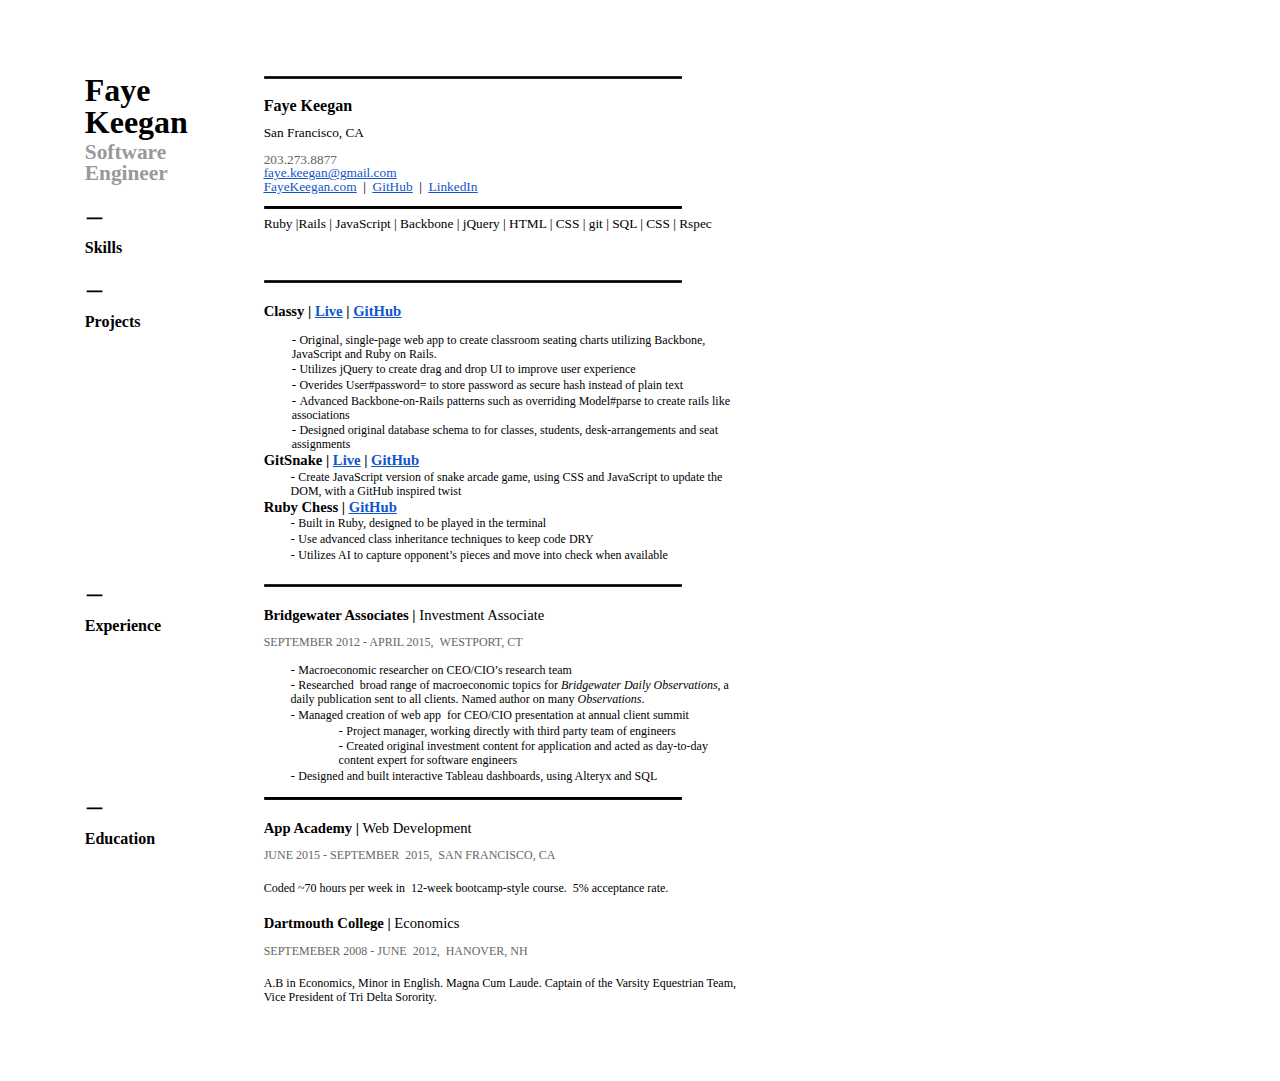
==== docs/FayeKeeganResume.html @ 6dcd16b7 "update resume, add contact info" ====
<html><head><meta content="text/html; charset=UTF-8" http-equiv="content-type"><style type="text/css">@import url('https://themes.googleusercontent.com/fonts/css?kit=IQkOxTRQj1v7zXy6iX8DL5pIJi6r8foVsJvL7fG6y2I');.lst-kix_d1o2vqykpefg-5>li:before{content:"-  "}.lst-kix_d1o2vqykpefg-4>li:before{content:"-  "}.lst-kix_d1o2vqykpefg-6>li:before{content:"-  "}.lst-kix_d1o2vqykpefg-7>li:before{content:"-  "}.lst-kix_d1o2vqykpefg-3>li:before{content:"-  "}.lst-kix_k0kdq1xzowxw-8>li:before{content:"-  "}.lst-kix_k0kdq1xzowxw-7>li:before{content:"-  "}.lst-kix_k0kdq1xzowxw-6>li:before{content:"-  "}.lst-kix_k0kdq1xzowxw-5>li:before{content:"-  "}.lst-kix_k0kdq1xzowxw-2>li:before{content:"-  "}.lst-kix_d1o2vqykpefg-8>li:before{content:"-  "}.lst-kix_k0kdq1xzowxw-4>li:before{content:"-  "}.lst-kix_k0kdq1xzowxw-3>li:before{content:"-  "}.lst-kix_k0kdq1xzowxw-1>li:before{content:"-  "}.lst-kix_k0kdq1xzowxw-0>li:before{content:"-  "}.lst-kix_d1o2vqykpefg-0>li:before{content:"-  "}.lst-kix_d1o2vqykpefg-2>li:before{content:"-  "}.lst-kix_d1o2vqykpefg-1>li:before{content:"-  "}ul.lst-kix_5kuy0rhxwp76-0{list-style-type:none}ul.lst-kix_5kuy0rhxwp76-2{list-style-type:none}ul.lst-kix_5kuy0rhxwp76-1{list-style-type:none}ul.lst-kix_5kuy0rhxwp76-4{list-style-type:none}ul.lst-kix_5kuy0rhxwp76-3{list-style-type:none}ul.lst-kix_5kuy0rhxwp76-6{list-style-type:none}ul.lst-kix_5kuy0rhxwp76-5{list-style-type:none}ul.lst-kix_5kuy0rhxwp76-8{list-style-type:none}ul.lst-kix_5kuy0rhxwp76-7{list-style-type:none}ul.lst-kix_kd0b846wyfbb-8{list-style-type:none}ul.lst-kix_kd0b846wyfbb-7{list-style-type:none}ul.lst-kix_kd0b846wyfbb-6{list-style-type:none}.lst-kix_5krhbitdd5rb-1>li:before{content:"-  "}.lst-kix_5krhbitdd5rb-5>li:before{content:"-  "}ul.lst-kix_kd0b846wyfbb-5{list-style-type:none}.lst-kix_axbbsfcx7z5j-0>li:before{content:"\0025cf  "}.lst-kix_axbbsfcx7z5j-4>li:before{content:"\0025cb  "}ul.lst-kix_kd0b846wyfbb-4{list-style-type:none}.lst-kix_3s9rewghi24b-6>li:before{content:"-  "}ul.lst-kix_kd0b846wyfbb-3{list-style-type:none}.lst-kix_5kuy0rhxwp76-5>li:before{content:"-  "}ul.lst-kix_kd0b846wyfbb-2{list-style-type:none}ul.lst-kix_kd0b846wyfbb-1{list-style-type:none}ul.lst-kix_kd0b846wyfbb-0{list-style-type:none}.lst-kix_3s9rewghi24b-8>li:before{content:"-  "}.lst-kix_5kuy0rhxwp76-7>li:before{content:"-  "}.lst-kix_5krhbitdd5rb-3>li:before{content:"-  "}.lst-kix_axbbsfcx7z5j-2>li:before{content:"\0025a0  "}.lst-kix_3s9rewghi24b-2>li:before{content:"-  "}.lst-kix_5kuy0rhxwp76-1>li:before{content:"-  "}.lst-kix_9x2kn8lco9wn-5>li:before{content:"-  "}.lst-kix_axbbsfcx7z5j-8>li:before{content:"\0025a0  "}.lst-kix_9x2kn8lco9wn-1>li:before{content:"-  "}.lst-kix_9x2kn8lco9wn-3>li:before{content:"-  "}.lst-kix_3s9rewghi24b-4>li:before{content:"-  "}.lst-kix_5kuy0rhxwp76-3>li:before{content:"-  "}.lst-kix_axbbsfcx7z5j-6>li:before{content:"\0025cf  "}ul.lst-kix_i2qrgcbwmafg-5{list-style-type:none}ul.lst-kix_i2qrgcbwmafg-6{list-style-type:none}ul.lst-kix_i2qrgcbwmafg-7{list-style-type:none}ul.lst-kix_i2qrgcbwmafg-8{list-style-type:none}ul.lst-kix_i2qrgcbwmafg-1{list-style-type:none}ul.lst-kix_i2qrgcbwmafg-2{list-style-type:none}ul.lst-kix_i2qrgcbwmafg-3{list-style-type:none}ul.lst-kix_i2qrgcbwmafg-4{list-style-type:none}ul.lst-kix_khjysk3sq41y-8{list-style-type:none}ul.lst-kix_khjysk3sq41y-6{list-style-type:none}ul.lst-kix_khjysk3sq41y-7{list-style-type:none}ul.lst-kix_khjysk3sq41y-4{list-style-type:none}ul.lst-kix_khjysk3sq41y-5{list-style-type:none}ul.lst-kix_khjysk3sq41y-2{list-style-type:none}ul.lst-kix_khjysk3sq41y-3{list-style-type:none}ul.lst-kix_khjysk3sq41y-0{list-style-type:none}ul.lst-kix_khjysk3sq41y-1{list-style-type:none}.lst-kix_9x2kn8lco9wn-7>li:before{content:"-  "}ul.lst-kix_i2qrgcbwmafg-0{list-style-type:none}.lst-kix_yb8eke4hg2zk-3>li:before{content:"-  "}.lst-kix_yb8eke4hg2zk-7>li:before{content:"-  "}.lst-kix_yb8eke4hg2zk-5>li:before{content:"-  "}.lst-kix_i2qrgcbwmafg-0>li:before{content:"-  "}.lst-kix_i2qrgcbwmafg-2>li:before{content:"-  "}.lst-kix_i2qrgcbwmafg-4>li:before{content:"-  "}.lst-kix_yb8eke4hg2zk-1>li:before{content:"-  "}.lst-kix_kd0b846wyfbb-0>li:before{content:"-  "}ul.lst-kix_3s9rewghi24b-1{list-style-type:none}.lst-kix_4unaww7c9uhn-8>li:before{content:"\0025a0  "}ul.lst-kix_3s9rewghi24b-0{list-style-type:none}.lst-kix_i2qrgcbwmafg-6>li:before{content:"-  "}.lst-kix_i2qrgcbwmafg-8>li:before{content:"-  "}ul.lst-kix_3s9rewghi24b-3{list-style-type:none}ul.lst-kix_3s9rewghi24b-2{list-style-type:none}ul.lst-kix_3s9rewghi24b-5{list-style-type:none}ul.lst-kix_3s9rewghi24b-4{list-style-type:none}.lst-kix_kd0b846wyfbb-2>li:before{content:"-  "}.lst-kix_kd0b846wyfbb-6>li:before{content:"-  "}ul.lst-kix_3s9rewghi24b-7{list-style-type:none}ul.lst-kix_3s9rewghi24b-6{list-style-type:none}.lst-kix_4unaww7c9uhn-6>li:before{content:"\0025cf  "}ul.lst-kix_3s9rewghi24b-8{list-style-type:none}.lst-kix_kd0b846wyfbb-4>li:before{content:"-  "}.lst-kix_4unaww7c9uhn-0>li:before{content:"\0025cf  "}.lst-kix_4unaww7c9uhn-2>li:before{content:"\0025a0  "}.lst-kix_4unaww7c9uhn-4>li:before{content:"\0025cb  "}.lst-kix_5krhbitdd5rb-7>li:before{content:"-  "}.lst-kix_kd0b846wyfbb-8>li:before{content:"-  "}.lst-kix_khjysk3sq41y-3>li:before{content:"-  "}.lst-kix_khjysk3sq41y-5>li:before{content:"-  "}.lst-kix_x07tgdrh2p91-8>li:before{content:"-  "}.lst-kix_khjysk3sq41y-0>li:before{content:"-  "}.lst-kix_khjysk3sq41y-4>li:before{content:"-  "}.lst-kix_khjysk3sq41y-7>li:before{content:"-  "}.lst-kix_vuntjgu0323m-8>li:before{content:"-  "}.lst-kix_vuntjgu0323m-6>li:before{content:"-  "}.lst-kix_khjysk3sq41y-6>li:before{content:"-  "}.lst-kix_vuntjgu0323m-7>li:before{content:"-  "}.lst-kix_x07tgdrh2p91-2>li:before{content:"-  "}.lst-kix_x07tgdrh2p91-3>li:before{content:"-  "}.lst-kix_x07tgdrh2p91-4>li:before{content:"-  "}.lst-kix_khjysk3sq41y-8>li:before{content:"-  "}.lst-kix_x07tgdrh2p91-6>li:before{content:"-  "}.lst-kix_x07tgdrh2p91-5>li:before{content:"-  "}.lst-kix_x07tgdrh2p91-7>li:before{content:"-  "}ul.lst-kix_x07tgdrh2p91-0{list-style-type:none}ul.lst-kix_x07tgdrh2p91-1{list-style-type:none}ul.lst-kix_x07tgdrh2p91-2{list-style-type:none}ul.lst-kix_x07tgdrh2p91-3{list-style-type:none}ul.lst-kix_x07tgdrh2p91-4{list-style-type:none}ul.lst-kix_x07tgdrh2p91-5{list-style-type:none}ul.lst-kix_x07tgdrh2p91-6{list-style-type:none}ul.lst-kix_x07tgdrh2p91-7{list-style-type:none}ul.lst-kix_x07tgdrh2p91-8{list-style-type:none}.lst-kix_x07tgdrh2p91-1>li:before{content:"-  "}ul.lst-kix_5krhbitdd5rb-7{list-style-type:none}.lst-kix_x07tgdrh2p91-0>li:before{content:"-  "}ul.lst-kix_5krhbitdd5rb-8{list-style-type:none}ul.lst-kix_5krhbitdd5rb-5{list-style-type:none}ul.lst-kix_5krhbitdd5rb-6{list-style-type:none}ul.lst-kix_5krhbitdd5rb-3{list-style-type:none}ul.lst-kix_yb8eke4hg2zk-0{list-style-type:none}ul.lst-kix_5krhbitdd5rb-4{list-style-type:none}ul.lst-kix_5krhbitdd5rb-1{list-style-type:none}ul.lst-kix_5krhbitdd5rb-2{list-style-type:none}.lst-kix_khjysk3sq41y-1>li:before{content:"-  "}ul.lst-kix_5krhbitdd5rb-0{list-style-type:none}.lst-kix_khjysk3sq41y-2>li:before{content:"-  "}.lst-kix_ld6dsx75aht4-0>li:before{content:"-  "}.lst-kix_ld6dsx75aht4-1>li:before{content:"-  "}ul.lst-kix_4unaww7c9uhn-7{list-style-type:none}ul.lst-kix_4unaww7c9uhn-8{list-style-type:none}ul.lst-kix_4unaww7c9uhn-5{list-style-type:none}ul.lst-kix_4unaww7c9uhn-6{list-style-type:none}.lst-kix_ld6dsx75aht4-2>li:before{content:"-  "}ul.lst-kix_4unaww7c9uhn-3{list-style-type:none}.lst-kix_ld6dsx75aht4-4>li:before{content:"-  "}ul.lst-kix_4unaww7c9uhn-4{list-style-type:none}ul.lst-kix_4unaww7c9uhn-1{list-style-type:none}ul.lst-kix_4unaww7c9uhn-2{list-style-type:none}.lst-kix_ld6dsx75aht4-3>li:before{content:"-  "}ul.lst-kix_4unaww7c9uhn-0{list-style-type:none}.lst-kix_ld6dsx75aht4-6>li:before{content:"-  "}.lst-kix_ld6dsx75aht4-8>li:before{content:"-  "}.lst-kix_ld6dsx75aht4-5>li:before{content:"-  "}.lst-kix_ld6dsx75aht4-7>li:before{content:"-  "}ul.lst-kix_axbbsfcx7z5j-0{list-style-type:none}ul.lst-kix_axbbsfcx7z5j-1{list-style-type:none}ul.lst-kix_9x2kn8lco9wn-8{list-style-type:none}ul.lst-kix_axbbsfcx7z5j-2{list-style-type:none}.lst-kix_vuntjgu0323m-0>li:before{content:"-  "}ul.lst-kix_9x2kn8lco9wn-7{list-style-type:none}ul.lst-kix_axbbsfcx7z5j-3{list-style-type:none}ul.lst-kix_axbbsfcx7z5j-4{list-style-type:none}ul.lst-kix_axbbsfcx7z5j-5{list-style-type:none}.lst-kix_3s9rewghi24b-0>li:before{content:"-  "}ul.lst-kix_axbbsfcx7z5j-6{list-style-type:none}ul.lst-kix_axbbsfcx7z5j-7{list-style-type:none}ul.lst-kix_axbbsfcx7z5j-8{list-style-type:none}.lst-kix_vuntjgu0323m-4>li:before{content:"-  "}ul.lst-kix_k0kdq1xzowxw-1{list-style-type:none}ul.lst-kix_k0kdq1xzowxw-0{list-style-type:none}.lst-kix_vuntjgu0323m-1>li:before{content:"-  "}.lst-kix_vuntjgu0323m-5>li:before{content:"-  "}ul.lst-kix_k0kdq1xzowxw-5{list-style-type:none}ul.lst-kix_k0kdq1xzowxw-4{list-style-type:none}ul.lst-kix_k0kdq1xzowxw-3{list-style-type:none}ul.lst-kix_k0kdq1xzowxw-2{list-style-type:none}.lst-kix_vuntjgu0323m-2>li:before{content:"-  "}ul.lst-kix_k0kdq1xzowxw-8{list-style-type:none}ul.lst-kix_k0kdq1xzowxw-7{list-style-type:none}.lst-kix_vuntjgu0323m-3>li:before{content:"-  "}ul.lst-kix_k0kdq1xzowxw-6{list-style-type:none}.lst-kix_5krhbitdd5rb-2>li:before{content:"-  "}.lst-kix_axbbsfcx7z5j-3>li:before{content:"\0025cf  "}.lst-kix_axbbsfcx7z5j-5>li:before{content:"\0025a0  "}.lst-kix_5krhbitdd5rb-0>li:before{content:"-  "}.lst-kix_5krhbitdd5rb-4>li:before{content:"-  "}.lst-kix_5kuy0rhxwp76-8>li:before{content:"-  "}.lst-kix_9x2kn8lco9wn-0>li:before{content:"-  "}.lst-kix_5kuy0rhxwp76-6>li:before{content:"-  "}.lst-kix_axbbsfcx7z5j-1>li:before{content:"\0025cb  "}.lst-kix_3s9rewghi24b-7>li:before{content:"-  "}.lst-kix_9x2kn8lco9wn-6>li:before{content:"-  "}ul.lst-kix_9x2kn8lco9wn-0{list-style-type:none}.lst-kix_5kuy0rhxwp76-2>li:before{content:"-  "}ul.lst-kix_9x2kn8lco9wn-2{list-style-type:none}ul.lst-kix_9x2kn8lco9wn-1{list-style-type:none}ul.lst-kix_9x2kn8lco9wn-4{list-style-type:none}.lst-kix_5kuy0rhxwp76-0>li:before{content:"-  "}.lst-kix_5kuy0rhxwp76-4>li:before{content:"-  "}ul.lst-kix_9x2kn8lco9wn-3{list-style-type:none}.lst-kix_3s9rewghi24b-1>li:before{content:"-  "}.lst-kix_3s9rewghi24b-5>li:before{content:"-  "}ul.lst-kix_9x2kn8lco9wn-6{list-style-type:none}.lst-kix_9x2kn8lco9wn-4>li:before{content:"-  "}ul.lst-kix_9x2kn8lco9wn-5{list-style-type:none}.lst-kix_axbbsfcx7z5j-7>li:before{content:"\0025cb  "}.lst-kix_3s9rewghi24b-3>li:before{content:"-  "}.lst-kix_9x2kn8lco9wn-2>li:before{content:"-  "}ul.lst-kix_d1o2vqykpefg-8{list-style-type:none}ul.lst-kix_d1o2vqykpefg-7{list-style-type:none}ul.lst-kix_d1o2vqykpefg-6{list-style-type:none}ul.lst-kix_d1o2vqykpefg-5{list-style-type:none}ul.lst-kix_d1o2vqykpefg-4{list-style-type:none}ul.lst-kix_d1o2vqykpefg-3{list-style-type:none}ul.lst-kix_d1o2vqykpefg-2{list-style-type:none}ul.lst-kix_d1o2vqykpefg-1{list-style-type:none}ul.lst-kix_d1o2vqykpefg-0{list-style-type:none}.lst-kix_9x2kn8lco9wn-8>li:before{content:"-  "}ul.lst-kix_yb8eke4hg2zk-8{list-style-type:none}ul.lst-kix_vuntjgu0323m-4{list-style-type:none}.lst-kix_yb8eke4hg2zk-4>li:before{content:"-  "}ul.lst-kix_yb8eke4hg2zk-7{list-style-type:none}ul.lst-kix_vuntjgu0323m-3{list-style-type:none}ul.lst-kix_yb8eke4hg2zk-6{list-style-type:none}ul.lst-kix_vuntjgu0323m-6{list-style-type:none}ul.lst-kix_yb8eke4hg2zk-5{list-style-type:none}ul.lst-kix_vuntjgu0323m-5{list-style-type:none}ul.lst-kix_yb8eke4hg2zk-4{list-style-type:none}ul.lst-kix_vuntjgu0323m-8{list-style-type:none}ul.lst-kix_yb8eke4hg2zk-3{list-style-type:none}ul.lst-kix_vuntjgu0323m-7{list-style-type:none}ul.lst-kix_yb8eke4hg2zk-2{list-style-type:none}ul.lst-kix_yb8eke4hg2zk-1{list-style-type:none}ul.lst-kix_vuntjgu0323m-0{list-style-type:none}.lst-kix_yb8eke4hg2zk-6>li:before{content:"-  "}ul.lst-kix_vuntjgu0323m-2{list-style-type:none}ul.lst-kix_vuntjgu0323m-1{list-style-type:none}ul.lst-kix_ld6dsx75aht4-0{list-style-type:none}ul.lst-kix_ld6dsx75aht4-1{list-style-type:none}ul.lst-kix_ld6dsx75aht4-2{list-style-type:none}ul.lst-kix_ld6dsx75aht4-3{list-style-type:none}ul.lst-kix_ld6dsx75aht4-4{list-style-type:none}ul.lst-kix_ld6dsx75aht4-5{list-style-type:none}ul.lst-kix_ld6dsx75aht4-6{list-style-type:none}ul.lst-kix_ld6dsx75aht4-7{list-style-type:none}.lst-kix_i2qrgcbwmafg-1>li:before{content:"-  "}ul.lst-kix_ld6dsx75aht4-8{list-style-type:none}.lst-kix_yb8eke4hg2zk-0>li:before{content:"-  "}.lst-kix_kd0b846wyfbb-1>li:before{content:"-  "}.lst-kix_yb8eke4hg2zk-2>li:before{content:"-  "}.lst-kix_i2qrgcbwmafg-3>li:before{content:"-  "}.lst-kix_kd0b846wyfbb-5>li:before{content:"-  "}.lst-kix_kd0b846wyfbb-7>li:before{content:"-  "}.lst-kix_i2qrgcbwmafg-5>li:before{content:"-  "}.lst-kix_kd0b846wyfbb-3>li:before{content:"-  "}.lst-kix_4unaww7c9uhn-7>li:before{content:"\0025cb  "}.lst-kix_i2qrgcbwmafg-7>li:before{content:"-  "}.lst-kix_4unaww7c9uhn-1>li:before{content:"\0025cb  "}.lst-kix_5krhbitdd5rb-8>li:before{content:"-  "}.lst-kix_5krhbitdd5rb-6>li:before{content:"-  "}.lst-kix_4unaww7c9uhn-5>li:before{content:"\0025a0  "}.lst-kix_yb8eke4hg2zk-8>li:before{content:"-  "}.lst-kix_4unaww7c9uhn-3>li:before{content:"\0025cf  "}ol{margin:0;padding:0}.c3{border-right-style:solid;padding:5pt 5pt 5pt 5pt;border-bottom-color:#ffffff;border-top-width:0pt;border-right-width:0pt;border-left-color:#ffffff;vertical-align:top;border-right-color:#ffffff;border-left-width:0pt;border-top-style:solid;border-left-style:solid;border-bottom-width:0pt;width:369.8pt;border-top-color:#ffffff;border-bottom-style:solid}.c5{border-right-style:solid;padding:3.6pt 3.6pt 3.6pt 3.6pt;border-bottom-color:#ffffff;border-top-width:0pt;border-right-width:0pt;border-left-color:#ffffff;vertical-align:top;border-right-color:#ffffff;border-left-width:0pt;border-top-style:solid;border-left-style:solid;border-bottom-width:0pt;width:134.2pt;border-top-color:#ffffff;border-bottom-style:solid}.c7{color:#000000;font-weight:bold;text-decoration:none;vertical-align:baseline;font-size:10pt;font-family:"Lato";font-style:normal}.c0{color:#000000;font-weight:bold;text-decoration:none;vertical-align:baseline;font-size:12pt;font-family:"Lato";font-style:normal}.c10{color:#000000;font-weight:normal;text-decoration:none;vertical-align:baseline;font-family:"Lato";font-style:normal}.c12{color:#666666;font-weight:normal;text-decoration:none;vertical-align:baseline;font-family:"Lato";font-style:normal}.c35{color:#d44500;font-weight:normal;text-decoration:none;vertical-align:baseline;font-style:normal}.c2{padding-top:0pt;padding-bottom:0pt;line-height:1.15;text-align:left;direction:ltr}.c4{padding-top:6pt;padding-bottom:0pt;line-height:1.15;text-align:left;direction:ltr}.c38{padding-top:3pt;padding-bottom:0pt;line-height:1.0;text-align:left;direction:ltr}.c39{padding-top:10pt;padding-bottom:0pt;line-height:1.0;text-align:left;direction:ltr}.c22{color:#000000;font-weight:bold;text-decoration:none;vertical-align:baseline;font-style:normal}.c34{padding-top:4pt;padding-bottom:0pt;line-height:1.15;text-align:left;direction:ltr}.c27{padding-top:0pt;padding-bottom:0pt;line-height:1.0;text-align:left;direction:ltr}.c42{padding-top:5pt;padding-bottom:0pt;line-height:1.15;text-align:left;direction:ltr}.c33{padding-top:6pt;padding-bottom:0pt;line-height:1.0;text-align:left;direction:ltr}.c30{color:#000000;font-weight:normal;text-decoration:none;vertical-align:baseline}.c44{text-decoration:none;vertical-align:baseline;font-size:16pt;font-style:normal}.c8{font-size:11pt;color:#1155cc;font-weight:bold;text-decoration:underline}.c32{padding-top:0pt;line-height:1.0;direction:ltr;height:10pt}.c43{padding-top:0pt;direction:ltr;height:10pt}.c41{border-collapse:collapse;margin-right:auto}.c23{font-size:14pt;color:#000000;font-weight:bold}.c26{background-color:#ffffff;max-width:504pt;padding:36pt 54pt 36pt 54pt}.c16{margin-left:20.2pt;padding-left:0pt}.c36{margin-left:21pt;padding-left:0pt}.c14{color:#1155cc;text-decoration:underline}.c28{padding:0;margin:0}.c19{color:inherit;text-decoration:inherit}.c13{margin-left:56.2pt;padding-left:0pt}.c9{orphans:2;widows:2}.c1{font-size:9pt}.c37{color:#999999}.c11{height:150pt}.c29{font-weight:bold}.c45{page-break-after:avoid}.c40{font-size:24pt}.c17{height:132pt}.c20{font-family:"Lato"}.c15{font-style:italic}.c21{font-size:11pt}.c31{height:38pt}.c24{height:228pt}.c18{font-size:10pt}.c25{font-size:6pt}.c6{height:97pt}.title{padding-top:0pt;color:#000000;font-weight:bold;font-size:24pt;padding-bottom:0pt;font-family:"Raleway";line-height:1.0;page-break-after:avoid;text-align:left}.subtitle{padding-top:3pt;color:#f2511b;font-weight:bold;font-size:16pt;padding-bottom:0pt;font-family:"Raleway";line-height:1.0;text-align:left}li{color:#000000;font-size:10pt;font-family:"Lato"}p{margin:0;color:#000000;font-size:10pt;font-family:"Lato"}h1{padding-top:4pt;color:#000000;font-weight:bold;font-size:12pt;padding-bottom:0pt;font-family:"Raleway";line-height:1.15;text-align:left}h2{padding-top:16pt;color:#000000;font-weight:bold;font-size:11pt;padding-bottom:0pt;font-family:"Lato";line-height:1.15;text-align:left}h3{padding-top:0pt;color:#666666;font-size:9pt;padding-bottom:0pt;font-family:"Lato";line-height:1.15;text-align:left}h4{padding-top:8pt;color:#666666;text-decoration:underline;font-size:11pt;padding-bottom:0pt;font-family:"Trebuchet MS";line-height:1.15;page-break-after:avoid;text-align:left}h5{padding-top:8pt;color:#666666;font-size:11pt;padding-bottom:0pt;font-family:"Trebuchet MS";line-height:1.15;page-break-after:avoid;text-align:left}h6{padding-top:8pt;color:#666666;font-size:11pt;padding-bottom:0pt;font-family:"Trebuchet MS";line-height:1.15;page-break-after:avoid;font-style:italic;text-align:left}</style></head><body class="c26"><p class="c43"><span class="c25"></span></p><a href="#" name="29bd6f0363f40b110b19b74372b4591903b03c3f"></a><a href="#" name="0"></a><table cellpadding="0" cellspacing="0" class="c41"><tbody><tr class="c6"><td class="c5" colspan="1" rowspan="1"><p class="c27 c45 title"><a name="h.4prkjmzco10w"></a><span class="c20">Faye Keegan</span></p><p class="c38 subtitle"><a name="h.o2iwx3vdck7p"></a><span class="c20 c37">Software Engineer</span></p></td><td class="c3" colspan="1" rowspan="1"><p class="c27"><span style="overflow: hidden; display: inline-block; margin: 0.00px 0.00px; border: 0.00px solid #000000; transform: rotate(0.00rad) translateZ(0px); -webkit-transform: rotate(0.00rad) translateZ(0px); width: 418.00px; height: 2.67px;"><img alt="" src="images/image00.png" style="width: 418.00px; height: 2.67px; margin-left: 0.00px; margin-top: 0.00px; transform: rotate(0.00rad) translateZ(0px); -webkit-transform: rotate(0.00rad) translateZ(0px);" title="horizontal line"></span></p><h1 class="c4"><a name="h.lf5wiiqsu4ub"></a><span class="c0">Faye Keegan</span></h1><p class="c27"><span class="c10 c18">San Francisco, CA</span></p><p class="c39"><span class="c12 c18">203.273.8877</span></p><p class="c27"><span class="c14"><a class="c19" href="mailto:faye.keegan@gmail.com">faye.keegan@gmail.com</a></span></p><p class="c27"><span class="c14"><a class="c19" href="http://www.google.com/url?q=http%3A%2F%2Ffayekeegan.com%2F&amp;sa=D&amp;sntz=1&amp;usg=AFQjCNF15UH-iGEGp3dHCl0Jp5PR4XrMxg">FayeKeegan.com</a></span><span>&nbsp;</span><span>&nbsp;| &nbsp;</span><span class="c14"><a class="c19" href="https://www.google.com/url?q=https%3A%2F%2Fgithub.com%2FFayeKeegan&amp;sa=D&amp;sntz=1&amp;usg=AFQjCNFXQ1e4Phw1I2ztjeRfV3_Tp-IIWw">GitHub</a></span><span>&nbsp; | &nbsp;</span><span class="c14"><a class="c19" href="https://www.google.com/url?q=https%3A%2F%2Fwww.linkedin.com%2Fin%2Ffayekeegan&amp;sa=D&amp;sntz=1&amp;usg=AFQjCNFF4Idc2F1hGXyASqzIZlXi25uRMQ">LinkedIn</a></span></p></td></tr><tr class="c31"><td class="c5" colspan="1" rowspan="1"><p class="c27"><span class="c23">&#12641;</span></p><h1 class="c34"><a name="h.61e3cm1p1fln"></a><span class="c0">Skills</span></h1></td><td class="c3" colspan="1" rowspan="1"><p class="c2"><span style="overflow: hidden; display: inline-block; margin: 0.00px 0.00px; border: 0.00px solid #000000; transform: rotate(0.00rad) translateZ(0px); -webkit-transform: rotate(0.00rad) translateZ(0px); width: 418.00px; height: 2.67px;"><img alt="" src="images/image00.png" style="width: 418.00px; height: 2.67px; margin-left: 0.00px; margin-top: 0.00px; transform: rotate(0.00rad) translateZ(0px); -webkit-transform: rotate(0.00rad) translateZ(0px);" title="horizontal line"></span></p><p class="c33"><span>Ruby |Rails | JavaScript | Backbone | jQuery | HTML | CSS | git | SQL | CSS | Rspec</span></p></td></tr><tr class="c24"><td class="c5" colspan="1" rowspan="1"><p class="c27"><span class="c23">&#12641;</span></p><h1 class="c34"><a name="h.gbnhrfggwdei"></a><span class="c20">Projects</span></h1></td><td class="c3" colspan="1" rowspan="1"><p class="c2"><span style="overflow: hidden; display: inline-block; margin: 0.00px 0.00px; border: 0.00px solid #000000; transform: rotate(0.00rad) translateZ(0px); -webkit-transform: rotate(0.00rad) translateZ(0px); width: 418.00px; height: 2.67px;"><img alt="" src="images/image00.png" style="width: 418.00px; height: 2.67px; margin-left: 0.00px; margin-top: 0.00px; transform: rotate(0.00rad) translateZ(0px); -webkit-transform: rotate(0.00rad) translateZ(0px);" title="horizontal line"></span></p><h2 class="c4"><a name="h.ic1krc5123p5"></a><span>Classy | </span><span class="c14 c29"><a class="c19" href="http://www.google.com/url?q=http%3A%2F%2Fwww.classy-classroom.com%2Fsession%2Fnew&amp;sa=D&amp;sntz=1&amp;usg=AFQjCNG7IoQpDdD-e65VtPCl2LycjYImoA">Live</a></span><span class="c29">&nbsp;| </span><span class="c14 c29"><a class="c19" href="https://www.google.com/url?q=https%3A%2F%2Fgithub.com%2FFayeKeegan%2FClassy&amp;sa=D&amp;sntz=1&amp;usg=AFQjCNFoZWUP8_VHic3zbADLZuRYrDsN2A">GitHub</a></span></h2><ul class="c28 lst-kix_i2qrgcbwmafg-0 start"><li class="c2 c36 c9"><span class="c1">O</span><span class="c10 c1">riginal, single-page web app to create classroom seating charts utilizing Backbone, JavaScript and Ruby on Rails.</span></li><li class="c2 c36 c9"><span class="c10 c1">Utilizes jQuery to create drag and drop UI to improve user experience</span></li><li class="c2 c36 c9"><span class="c1 c10">Overides User#password= to store password as secure hash instead of plain text</span></li><li class="c2 c9 c36"><span class="c10 c1">Advanced Backbone-on-Rails patterns such as overriding Model#parse to create rails like associations</span></li><li class="c2 c36 c9"><span class="c1">Designed original database schema to for classes, students, desk-arrangements and seat assignments</span></li></ul><p class="c2 c9"><span class="c29 c21">GitSnake |</span><span class="c29 c15 c21">&nbsp;</span><span class="c8"><a class="c19" href="http://www.google.com/url?q=http%3A%2F%2Ffayekeegan.com%2FGitSnake%2Fhtml%2Findex.html&amp;sa=D&amp;sntz=1&amp;usg=AFQjCNFdJEr0HODoWeCafX6TzO4h2gI0Ag">Live</a></span><span class="c29 c21">&nbsp;| </span><span class="c8"><a class="c19" href="https://www.google.com/url?q=https%3A%2F%2Fgithub.com%2FFayeKeegan%2FGitSnake&amp;sa=D&amp;sntz=1&amp;usg=AFQjCNGdOF9R8KRy9ZgmIGFksBJnqe_Tyw">GitHub</a></span></p><ul class="c28 lst-kix_vuntjgu0323m-0 start"><li class="c2 c16 c9"><span class="c1">Create</span><span class="c1">&nbsp;JavaScript version of snake arcade game, using CSS and JavaScript to update the DOM, with a GitHub inspired twist</span></li></ul><p class="c2 c9"><span class="c21 c29">Ruby Chess | </span><span class="c8"><a class="c19" href="https://www.google.com/url?q=https%3A%2F%2Fgithub.com%2FFayeKeegan%2Fterminal_chess&amp;sa=D&amp;sntz=1&amp;usg=AFQjCNGGdhLRgIuyC5P7SYQLw3NHgxkXnw">GitHub</a></span></p><ul class="c28 lst-kix_d1o2vqykpefg-0 start"><li class="c2 c16 c9"><span class="c10 c1">Built in Ruby, designed to be played in the terminal</span></li><li class="c2 c9 c16"><span class="c10 c1">Use advanced class inheritance techniques to keep code DRY</span></li><li class="c2 c16 c9"><span class="c1">Utilizes AI to capture opponent&rsquo;s pieces and move into check when available</span></li></ul></td></tr><tr class="c11"><td class="c5" colspan="1" rowspan="1"><p class="c27"><span class="c23">&#12641;</span></p><h1 class="c34"><a name="h.tk538brb1kdf"></a><span class="c0">Experience</span></h1></td><td class="c3" colspan="1" rowspan="1"><p class="c2"><span style="overflow: hidden; display: inline-block; margin: 0.00px 0.00px; border: 0.00px solid #000000; transform: rotate(0.00rad) translateZ(0px); -webkit-transform: rotate(0.00rad) translateZ(0px); width: 418.00px; height: 2.67px;"><img alt="" src="images/image00.png" style="width: 418.00px; height: 2.67px; margin-left: 0.00px; margin-top: 0.00px; transform: rotate(0.00rad) translateZ(0px); -webkit-transform: rotate(0.00rad) translateZ(0px);" title="horizontal line"></span></p><h2 class="c4"><a name="h.y1q60llsp3ln"></a><span>Bridgewater Associates | </span><span class="c10 c21">Investment Associate</span></h2><h3 class="c2"><a name="h.80m0megl6m3e"></a><span class="c12 c1">SEPTEMBER 2012 - APRIL 2015, &nbsp;WESTPORT, CT</span></h3><ul class="c28 lst-kix_khjysk3sq41y-0 start"><li class="c2 c16 c9"><span class="c10 c1">Macroeconomic researcher on CEO/CIO&rsquo;s research team</span></li><li class="c2 c16 c9"><span class="c1">Researched &nbsp;broad range of macroeconomic topics for</span><span class="c1 c15">&nbsp;Bridgewater Daily Observations</span><span class="c1">, a daily publication sent to all clients. Named author on many </span><span class="c1 c15">Observations</span><span class="c10 c1">.</span></li></ul><ul class="c28 lst-kix_ld6dsx75aht4-0 start"><li class="c2 c16 c9"><span class="c10 c1">Managed creation of web app &nbsp;for CEO/CIO presentation at annual client summit</span></li></ul><ul class="c28 lst-kix_kd0b846wyfbb-0 start"><li class="c2 c13 c9"><span class="c10 c1">Project manager, working directly with third party team of engineers</span></li></ul><ul class="c28 lst-kix_5krhbitdd5rb-0 start"><li class="c2 c9 c13"><span class="c1">Created original investment content for application and acted as day-to-day content expert for software engineer</span><span class="c10 c1">s</span></li></ul><ul class="c28 lst-kix_3s9rewghi24b-0 start"><li class="c2 c16 c9"><span class="c1">Designed and built interactive Tableau dashboards, using Alteryx and SQL</span></li></ul></td></tr><tr class="c17"><td class="c5" colspan="1" rowspan="1"><p class="c27"><span class="c23">&#12641;</span></p><h1 class="c34"><a name="h.skqh4zb6ceyb"></a><span class="c0">Education</span></h1></td><td class="c3" colspan="1" rowspan="1"><p class="c2"><span style="overflow: hidden; display: inline-block; margin: 0.00px 0.00px; border: 0.00px solid #000000; transform: rotate(0.00rad) translateZ(0px); -webkit-transform: rotate(0.00rad) translateZ(0px); width: 418.00px; height: 2.67px;"><img alt="" src="images/image00.png" style="width: 418.00px; height: 2.67px; margin-left: 0.00px; margin-top: 0.00px; transform: rotate(0.00rad) translateZ(0px); -webkit-transform: rotate(0.00rad) translateZ(0px);" title="horizontal line"></span></p><h2 class="c4"><a name="h.r7oinwx5vtl9"></a><span>App Academy | </span><span class="c10 c21">Web Development</span></h2><h3 class="c2"><a name="h.uqfre138cju9"></a><span class="c1 c12">JUNE 2015 - SEPTEMBER &nbsp;2015, &nbsp;SAN FRANCISCO, CA</span></h3><p class="c42"><span class="c10 c1">Coded ~70 hours per week in &nbsp;12-week bootcamp-style course. &nbsp;5% acceptance rate.</span></p><h2 class="c4"><a name="h.fge7g2z0kz1m"></a><span>Dartmouth College | </span><span class="c10 c21">Economics</span></h2><h3 class="c2"><a name="h.68q0od1ziv5p"></a><span class="c12 c1">SEPTEMEBER 2008 - JUNE &nbsp;2012, &nbsp;HANOVER, NH</span></h3><p class="c42"><span class="c1">A.B in Economics, Minor in English. Magna Cum Laude. Captain of the Varsity Equestrian Team, Vice President of Tri Delta Sorority.</span></p></td></tr></tbody></table><p class="c32"><span class="c25"></span></p></body></html>
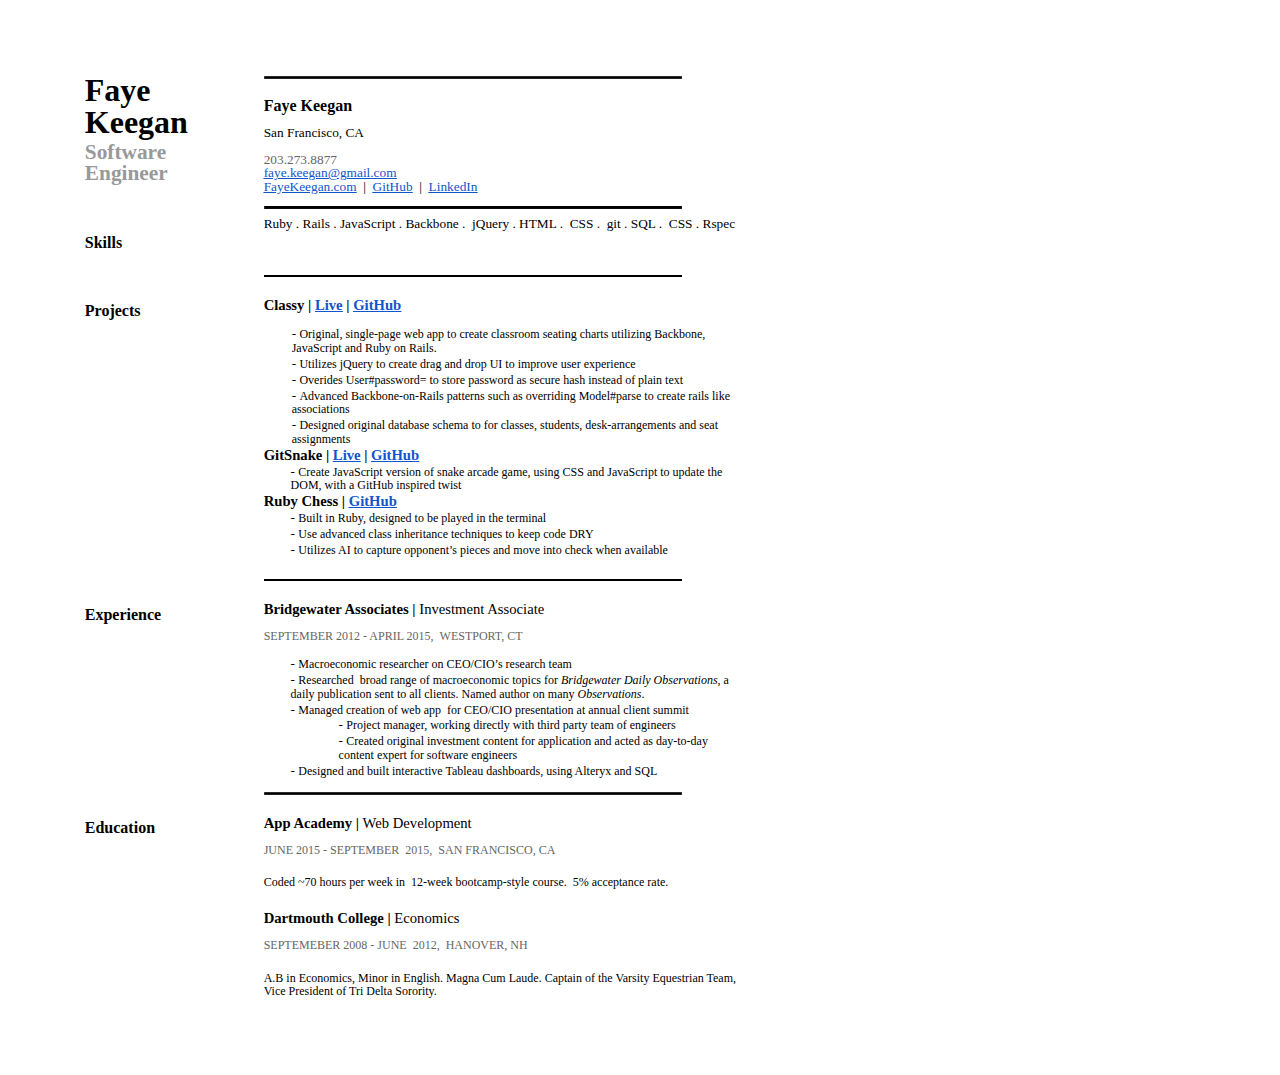
==== commit 61fa1d66: "update resume" ====
--- a/docs/FayeKeeganResume.html
+++ b/docs/FayeKeeganResume.html
@@ -1 +1 @@
-<html><head><meta content="text/html; charset=UTF-8" http-equiv="content-type"><style type="text/css">@import url('https://themes.googleusercontent.com/fonts/css?kit=IQkOxTRQj1v7zXy6iX8DL5pIJi6r8foVsJvL7fG6y2I');.lst-kix_d1o2vqykpefg-5>li:before{content:"-  "}.lst-kix_d1o2vqykpefg-4>li:before{content:"-  "}.lst-kix_d1o2vqykpefg-6>li:before{content:"-  "}.lst-kix_d1o2vqykpefg-7>li:before{content:"-  "}.lst-kix_d1o2vqykpefg-3>li:before{content:"-  "}.lst-kix_k0kdq1xzowxw-8>li:before{content:"-  "}.lst-kix_k0kdq1xzowxw-7>li:before{content:"-  "}.lst-kix_k0kdq1xzowxw-6>li:before{content:"-  "}.lst-kix_k0kdq1xzowxw-5>li:before{content:"-  "}.lst-kix_k0kdq1xzowxw-2>li:before{content:"-  "}.lst-kix_d1o2vqykpefg-8>li:before{content:"-  "}.lst-kix_k0kdq1xzowxw-4>li:before{content:"-  "}.lst-kix_k0kdq1xzowxw-3>li:before{content:"-  "}.lst-kix_k0kdq1xzowxw-1>li:before{content:"-  "}.lst-kix_k0kdq1xzowxw-0>li:before{content:"-  "}.lst-kix_d1o2vqykpefg-0>li:before{content:"-  "}.lst-kix_d1o2vqykpefg-2>li:before{content:"-  "}.lst-kix_d1o2vqykpefg-1>li:before{content:"-  "}ul.lst-kix_5kuy0rhxwp76-0{list-style-type:none}ul.lst-kix_5kuy0rhxwp76-2{list-style-type:none}ul.lst-kix_5kuy0rhxwp76-1{list-style-type:none}ul.lst-kix_5kuy0rhxwp76-4{list-style-type:none}ul.lst-kix_5kuy0rhxwp76-3{list-style-type:none}ul.lst-kix_5kuy0rhxwp76-6{list-style-type:none}ul.lst-kix_5kuy0rhxwp76-5{list-style-type:none}ul.lst-kix_5kuy0rhxwp76-8{list-style-type:none}ul.lst-kix_5kuy0rhxwp76-7{list-style-type:none}ul.lst-kix_kd0b846wyfbb-8{list-style-type:none}ul.lst-kix_kd0b846wyfbb-7{list-style-type:none}ul.lst-kix_kd0b846wyfbb-6{list-style-type:none}.lst-kix_5krhbitdd5rb-1>li:before{content:"-  "}.lst-kix_5krhbitdd5rb-5>li:before{content:"-  "}ul.lst-kix_kd0b846wyfbb-5{list-style-type:none}.lst-kix_axbbsfcx7z5j-0>li:before{content:"\0025cf  "}.lst-kix_axbbsfcx7z5j-4>li:before{content:"\0025cb  "}ul.lst-kix_kd0b846wyfbb-4{list-style-type:none}.lst-kix_3s9rewghi24b-6>li:before{content:"-  "}ul.lst-kix_kd0b846wyfbb-3{list-style-type:none}.lst-kix_5kuy0rhxwp76-5>li:before{content:"-  "}ul.lst-kix_kd0b846wyfbb-2{list-style-type:none}ul.lst-kix_kd0b846wyfbb-1{list-style-type:none}ul.lst-kix_kd0b846wyfbb-0{list-style-type:none}.lst-kix_3s9rewghi24b-8>li:before{content:"-  "}.lst-kix_5kuy0rhxwp76-7>li:before{content:"-  "}.lst-kix_5krhbitdd5rb-3>li:before{content:"-  "}.lst-kix_axbbsfcx7z5j-2>li:before{content:"\0025a0  "}.lst-kix_3s9rewghi24b-2>li:before{content:"-  "}.lst-kix_5kuy0rhxwp76-1>li:before{content:"-  "}.lst-kix_9x2kn8lco9wn-5>li:before{content:"-  "}.lst-kix_axbbsfcx7z5j-8>li:before{content:"\0025a0  "}.lst-kix_9x2kn8lco9wn-1>li:before{content:"-  "}.lst-kix_9x2kn8lco9wn-3>li:before{content:"-  "}.lst-kix_3s9rewghi24b-4>li:before{content:"-  "}.lst-kix_5kuy0rhxwp76-3>li:before{content:"-  "}.lst-kix_axbbsfcx7z5j-6>li:before{content:"\0025cf  "}ul.lst-kix_i2qrgcbwmafg-5{list-style-type:none}ul.lst-kix_i2qrgcbwmafg-6{list-style-type:none}ul.lst-kix_i2qrgcbwmafg-7{list-style-type:none}ul.lst-kix_i2qrgcbwmafg-8{list-style-type:none}ul.lst-kix_i2qrgcbwmafg-1{list-style-type:none}ul.lst-kix_i2qrgcbwmafg-2{list-style-type:none}ul.lst-kix_i2qrgcbwmafg-3{list-style-type:none}ul.lst-kix_i2qrgcbwmafg-4{list-style-type:none}ul.lst-kix_khjysk3sq41y-8{list-style-type:none}ul.lst-kix_khjysk3sq41y-6{list-style-type:none}ul.lst-kix_khjysk3sq41y-7{list-style-type:none}ul.lst-kix_khjysk3sq41y-4{list-style-type:none}ul.lst-kix_khjysk3sq41y-5{list-style-type:none}ul.lst-kix_khjysk3sq41y-2{list-style-type:none}ul.lst-kix_khjysk3sq41y-3{list-style-type:none}ul.lst-kix_khjysk3sq41y-0{list-style-type:none}ul.lst-kix_khjysk3sq41y-1{list-style-type:none}.lst-kix_9x2kn8lco9wn-7>li:before{content:"-  "}ul.lst-kix_i2qrgcbwmafg-0{list-style-type:none}.lst-kix_yb8eke4hg2zk-3>li:before{content:"-  "}.lst-kix_yb8eke4hg2zk-7>li:before{content:"-  "}.lst-kix_yb8eke4hg2zk-5>li:before{content:"-  "}.lst-kix_i2qrgcbwmafg-0>li:before{content:"-  "}.lst-kix_i2qrgcbwmafg-2>li:before{content:"-  "}.lst-kix_i2qrgcbwmafg-4>li:before{content:"-  "}.lst-kix_yb8eke4hg2zk-1>li:before{content:"-  "}.lst-kix_kd0b846wyfbb-0>li:before{content:"-  "}ul.lst-kix_3s9rewghi24b-1{list-style-type:none}.lst-kix_4unaww7c9uhn-8>li:before{content:"\0025a0  "}ul.lst-kix_3s9rewghi24b-0{list-style-type:none}.lst-kix_i2qrgcbwmafg-6>li:before{content:"-  "}.lst-kix_i2qrgcbwmafg-8>li:before{content:"-  "}ul.lst-kix_3s9rewghi24b-3{list-style-type:none}ul.lst-kix_3s9rewghi24b-2{list-style-type:none}ul.lst-kix_3s9rewghi24b-5{list-style-type:none}ul.lst-kix_3s9rewghi24b-4{list-style-type:none}.lst-kix_kd0b846wyfbb-2>li:before{content:"-  "}.lst-kix_kd0b846wyfbb-6>li:before{content:"-  "}ul.lst-kix_3s9rewghi24b-7{list-style-type:none}ul.lst-kix_3s9rewghi24b-6{list-style-type:none}.lst-kix_4unaww7c9uhn-6>li:before{content:"\0025cf  "}ul.lst-kix_3s9rewghi24b-8{list-style-type:none}.lst-kix_kd0b846wyfbb-4>li:before{content:"-  "}.lst-kix_4unaww7c9uhn-0>li:before{content:"\0025cf  "}.lst-kix_4unaww7c9uhn-2>li:before{content:"\0025a0  "}.lst-kix_4unaww7c9uhn-4>li:before{content:"\0025cb  "}.lst-kix_5krhbitdd5rb-7>li:before{content:"-  "}.lst-kix_kd0b846wyfbb-8>li:before{content:"-  "}.lst-kix_khjysk3sq41y-3>li:before{content:"-  "}.lst-kix_khjysk3sq41y-5>li:before{content:"-  "}.lst-kix_x07tgdrh2p91-8>li:before{content:"-  "}.lst-kix_khjysk3sq41y-0>li:before{content:"-  "}.lst-kix_khjysk3sq41y-4>li:before{content:"-  "}.lst-kix_khjysk3sq41y-7>li:before{content:"-  "}.lst-kix_vuntjgu0323m-8>li:before{content:"-  "}.lst-kix_vuntjgu0323m-6>li:before{content:"-  "}.lst-kix_khjysk3sq41y-6>li:before{content:"-  "}.lst-kix_vuntjgu0323m-7>li:before{content:"-  "}.lst-kix_x07tgdrh2p91-2>li:before{content:"-  "}.lst-kix_x07tgdrh2p91-3>li:before{content:"-  "}.lst-kix_x07tgdrh2p91-4>li:before{content:"-  "}.lst-kix_khjysk3sq41y-8>li:before{content:"-  "}.lst-kix_x07tgdrh2p91-6>li:before{content:"-  "}.lst-kix_x07tgdrh2p91-5>li:before{content:"-  "}.lst-kix_x07tgdrh2p91-7>li:before{content:"-  "}ul.lst-kix_x07tgdrh2p91-0{list-style-type:none}ul.lst-kix_x07tgdrh2p91-1{list-style-type:none}ul.lst-kix_x07tgdrh2p91-2{list-style-type:none}ul.lst-kix_x07tgdrh2p91-3{list-style-type:none}ul.lst-kix_x07tgdrh2p91-4{list-style-type:none}ul.lst-kix_x07tgdrh2p91-5{list-style-type:none}ul.lst-kix_x07tgdrh2p91-6{list-style-type:none}ul.lst-kix_x07tgdrh2p91-7{list-style-type:none}ul.lst-kix_x07tgdrh2p91-8{list-style-type:none}.lst-kix_x07tgdrh2p91-1>li:before{content:"-  "}ul.lst-kix_5krhbitdd5rb-7{list-style-type:none}.lst-kix_x07tgdrh2p91-0>li:before{content:"-  "}ul.lst-kix_5krhbitdd5rb-8{list-style-type:none}ul.lst-kix_5krhbitdd5rb-5{list-style-type:none}ul.lst-kix_5krhbitdd5rb-6{list-style-type:none}ul.lst-kix_5krhbitdd5rb-3{list-style-type:none}ul.lst-kix_yb8eke4hg2zk-0{list-style-type:none}ul.lst-kix_5krhbitdd5rb-4{list-style-type:none}ul.lst-kix_5krhbitdd5rb-1{list-style-type:none}ul.lst-kix_5krhbitdd5rb-2{list-style-type:none}.lst-kix_khjysk3sq41y-1>li:before{content:"-  "}ul.lst-kix_5krhbitdd5rb-0{list-style-type:none}.lst-kix_khjysk3sq41y-2>li:before{content:"-  "}.lst-kix_ld6dsx75aht4-0>li:before{content:"-  "}.lst-kix_ld6dsx75aht4-1>li:before{content:"-  "}ul.lst-kix_4unaww7c9uhn-7{list-style-type:none}ul.lst-kix_4unaww7c9uhn-8{list-style-type:none}ul.lst-kix_4unaww7c9uhn-5{list-style-type:none}ul.lst-kix_4unaww7c9uhn-6{list-style-type:none}.lst-kix_ld6dsx75aht4-2>li:before{content:"-  "}ul.lst-kix_4unaww7c9uhn-3{list-style-type:none}.lst-kix_ld6dsx75aht4-4>li:before{content:"-  "}ul.lst-kix_4unaww7c9uhn-4{list-style-type:none}ul.lst-kix_4unaww7c9uhn-1{list-style-type:none}ul.lst-kix_4unaww7c9uhn-2{list-style-type:none}.lst-kix_ld6dsx75aht4-3>li:before{content:"-  "}ul.lst-kix_4unaww7c9uhn-0{list-style-type:none}.lst-kix_ld6dsx75aht4-6>li:before{content:"-  "}.lst-kix_ld6dsx75aht4-8>li:before{content:"-  "}.lst-kix_ld6dsx75aht4-5>li:before{content:"-  "}.lst-kix_ld6dsx75aht4-7>li:before{content:"-  "}ul.lst-kix_axbbsfcx7z5j-0{list-style-type:none}ul.lst-kix_axbbsfcx7z5j-1{list-style-type:none}ul.lst-kix_9x2kn8lco9wn-8{list-style-type:none}ul.lst-kix_axbbsfcx7z5j-2{list-style-type:none}.lst-kix_vuntjgu0323m-0>li:before{content:"-  "}ul.lst-kix_9x2kn8lco9wn-7{list-style-type:none}ul.lst-kix_axbbsfcx7z5j-3{list-style-type:none}ul.lst-kix_axbbsfcx7z5j-4{list-style-type:none}ul.lst-kix_axbbsfcx7z5j-5{list-style-type:none}.lst-kix_3s9rewghi24b-0>li:before{content:"-  "}ul.lst-kix_axbbsfcx7z5j-6{list-style-type:none}ul.lst-kix_axbbsfcx7z5j-7{list-style-type:none}ul.lst-kix_axbbsfcx7z5j-8{list-style-type:none}.lst-kix_vuntjgu0323m-4>li:before{content:"-  "}ul.lst-kix_k0kdq1xzowxw-1{list-style-type:none}ul.lst-kix_k0kdq1xzowxw-0{list-style-type:none}.lst-kix_vuntjgu0323m-1>li:before{content:"-  "}.lst-kix_vuntjgu0323m-5>li:before{content:"-  "}ul.lst-kix_k0kdq1xzowxw-5{list-style-type:none}ul.lst-kix_k0kdq1xzowxw-4{list-style-type:none}ul.lst-kix_k0kdq1xzowxw-3{list-style-type:none}ul.lst-kix_k0kdq1xzowxw-2{list-style-type:none}.lst-kix_vuntjgu0323m-2>li:before{content:"-  "}ul.lst-kix_k0kdq1xzowxw-8{list-style-type:none}ul.lst-kix_k0kdq1xzowxw-7{list-style-type:none}.lst-kix_vuntjgu0323m-3>li:before{content:"-  "}ul.lst-kix_k0kdq1xzowxw-6{list-style-type:none}.lst-kix_5krhbitdd5rb-2>li:before{content:"-  "}.lst-kix_axbbsfcx7z5j-3>li:before{content:"\0025cf  "}.lst-kix_axbbsfcx7z5j-5>li:before{content:"\0025a0  "}.lst-kix_5krhbitdd5rb-0>li:before{content:"-  "}.lst-kix_5krhbitdd5rb-4>li:before{content:"-  "}.lst-kix_5kuy0rhxwp76-8>li:before{content:"-  "}.lst-kix_9x2kn8lco9wn-0>li:before{content:"-  "}.lst-kix_5kuy0rhxwp76-6>li:before{content:"-  "}.lst-kix_axbbsfcx7z5j-1>li:before{content:"\0025cb  "}.lst-kix_3s9rewghi24b-7>li:before{content:"-  "}.lst-kix_9x2kn8lco9wn-6>li:before{content:"-  "}ul.lst-kix_9x2kn8lco9wn-0{list-style-type:none}.lst-kix_5kuy0rhxwp76-2>li:before{content:"-  "}ul.lst-kix_9x2kn8lco9wn-2{list-style-type:none}ul.lst-kix_9x2kn8lco9wn-1{list-style-type:none}ul.lst-kix_9x2kn8lco9wn-4{list-style-type:none}.lst-kix_5kuy0rhxwp76-0>li:before{content:"-  "}.lst-kix_5kuy0rhxwp76-4>li:before{content:"-  "}ul.lst-kix_9x2kn8lco9wn-3{list-style-type:none}.lst-kix_3s9rewghi24b-1>li:before{content:"-  "}.lst-kix_3s9rewghi24b-5>li:before{content:"-  "}ul.lst-kix_9x2kn8lco9wn-6{list-style-type:none}.lst-kix_9x2kn8lco9wn-4>li:before{content:"-  "}ul.lst-kix_9x2kn8lco9wn-5{list-style-type:none}.lst-kix_axbbsfcx7z5j-7>li:before{content:"\0025cb  "}.lst-kix_3s9rewghi24b-3>li:before{content:"-  "}.lst-kix_9x2kn8lco9wn-2>li:before{content:"-  "}ul.lst-kix_d1o2vqykpefg-8{list-style-type:none}ul.lst-kix_d1o2vqykpefg-7{list-style-type:none}ul.lst-kix_d1o2vqykpefg-6{list-style-type:none}ul.lst-kix_d1o2vqykpefg-5{list-style-type:none}ul.lst-kix_d1o2vqykpefg-4{list-style-type:none}ul.lst-kix_d1o2vqykpefg-3{list-style-type:none}ul.lst-kix_d1o2vqykpefg-2{list-style-type:none}ul.lst-kix_d1o2vqykpefg-1{list-style-type:none}ul.lst-kix_d1o2vqykpefg-0{list-style-type:none}.lst-kix_9x2kn8lco9wn-8>li:before{content:"-  "}ul.lst-kix_yb8eke4hg2zk-8{list-style-type:none}ul.lst-kix_vuntjgu0323m-4{list-style-type:none}.lst-kix_yb8eke4hg2zk-4>li:before{content:"-  "}ul.lst-kix_yb8eke4hg2zk-7{list-style-type:none}ul.lst-kix_vuntjgu0323m-3{list-style-type:none}ul.lst-kix_yb8eke4hg2zk-6{list-style-type:none}ul.lst-kix_vuntjgu0323m-6{list-style-type:none}ul.lst-kix_yb8eke4hg2zk-5{list-style-type:none}ul.lst-kix_vuntjgu0323m-5{list-style-type:none}ul.lst-kix_yb8eke4hg2zk-4{list-style-type:none}ul.lst-kix_vuntjgu0323m-8{list-style-type:none}ul.lst-kix_yb8eke4hg2zk-3{list-style-type:none}ul.lst-kix_vuntjgu0323m-7{list-style-type:none}ul.lst-kix_yb8eke4hg2zk-2{list-style-type:none}ul.lst-kix_yb8eke4hg2zk-1{list-style-type:none}ul.lst-kix_vuntjgu0323m-0{list-style-type:none}.lst-kix_yb8eke4hg2zk-6>li:before{content:"-  "}ul.lst-kix_vuntjgu0323m-2{list-style-type:none}ul.lst-kix_vuntjgu0323m-1{list-style-type:none}ul.lst-kix_ld6dsx75aht4-0{list-style-type:none}ul.lst-kix_ld6dsx75aht4-1{list-style-type:none}ul.lst-kix_ld6dsx75aht4-2{list-style-type:none}ul.lst-kix_ld6dsx75aht4-3{list-style-type:none}ul.lst-kix_ld6dsx75aht4-4{list-style-type:none}ul.lst-kix_ld6dsx75aht4-5{list-style-type:none}ul.lst-kix_ld6dsx75aht4-6{list-style-type:none}ul.lst-kix_ld6dsx75aht4-7{list-style-type:none}.lst-kix_i2qrgcbwmafg-1>li:before{content:"-  "}ul.lst-kix_ld6dsx75aht4-8{list-style-type:none}.lst-kix_yb8eke4hg2zk-0>li:before{content:"-  "}.lst-kix_kd0b846wyfbb-1>li:before{content:"-  "}.lst-kix_yb8eke4hg2zk-2>li:before{content:"-  "}.lst-kix_i2qrgcbwmafg-3>li:before{content:"-  "}.lst-kix_kd0b846wyfbb-5>li:before{content:"-  "}.lst-kix_kd0b846wyfbb-7>li:before{content:"-  "}.lst-kix_i2qrgcbwmafg-5>li:before{content:"-  "}.lst-kix_kd0b846wyfbb-3>li:before{content:"-  "}.lst-kix_4unaww7c9uhn-7>li:before{content:"\0025cb  "}.lst-kix_i2qrgcbwmafg-7>li:before{content:"-  "}.lst-kix_4unaww7c9uhn-1>li:before{content:"\0025cb  "}.lst-kix_5krhbitdd5rb-8>li:before{content:"-  "}.lst-kix_5krhbitdd5rb-6>li:before{content:"-  "}.lst-kix_4unaww7c9uhn-5>li:before{content:"\0025a0  "}.lst-kix_yb8eke4hg2zk-8>li:before{content:"-  "}.lst-kix_4unaww7c9uhn-3>li:before{content:"\0025cf  "}ol{margin:0;padding:0}.c3{border-right-style:solid;padding:5pt 5pt 5pt 5pt;border-bottom-color:#ffffff;border-top-width:0pt;border-right-width:0pt;border-left-color:#ffffff;vertical-align:top;border-right-color:#ffffff;border-left-width:0pt;border-top-style:solid;border-left-style:solid;border-bottom-width:0pt;width:369.8pt;border-top-color:#ffffff;border-bottom-style:solid}.c5{border-right-style:solid;padding:3.6pt 3.6pt 3.6pt 3.6pt;border-bottom-color:#ffffff;border-top-width:0pt;border-right-width:0pt;border-left-color:#ffffff;vertical-align:top;border-right-color:#ffffff;border-left-width:0pt;border-top-style:solid;border-left-style:solid;border-bottom-width:0pt;width:134.2pt;border-top-color:#ffffff;border-bottom-style:solid}.c7{color:#000000;font-weight:bold;text-decoration:none;vertical-align:baseline;font-size:10pt;font-family:"Lato";font-style:normal}.c0{color:#000000;font-weight:bold;text-decoration:none;vertical-align:baseline;font-size:12pt;font-family:"Lato";font-style:normal}.c10{color:#000000;font-weight:normal;text-decoration:none;vertical-align:baseline;font-family:"Lato";font-style:normal}.c12{color:#666666;font-weight:normal;text-decoration:none;vertical-align:baseline;font-family:"Lato";font-style:normal}.c35{color:#d44500;font-weight:normal;text-decoration:none;vertical-align:baseline;font-style:normal}.c2{padding-top:0pt;padding-bottom:0pt;line-height:1.15;text-align:left;direction:ltr}.c4{padding-top:6pt;padding-bottom:0pt;line-height:1.15;text-align:left;direction:ltr}.c38{padding-top:3pt;padding-bottom:0pt;line-height:1.0;text-align:left;direction:ltr}.c39{padding-top:10pt;padding-bottom:0pt;line-height:1.0;text-align:left;direction:ltr}.c22{color:#000000;font-weight:bold;text-decoration:none;vertical-align:baseline;font-style:normal}.c34{padding-top:4pt;padding-bottom:0pt;line-height:1.15;text-align:left;direction:ltr}.c27{padding-top:0pt;padding-bottom:0pt;line-height:1.0;text-align:left;direction:ltr}.c42{padding-top:5pt;padding-bottom:0pt;line-height:1.15;text-align:left;direction:ltr}.c33{padding-top:6pt;padding-bottom:0pt;line-height:1.0;text-align:left;direction:ltr}.c30{color:#000000;font-weight:normal;text-decoration:none;vertical-align:baseline}.c44{text-decoration:none;vertical-align:baseline;font-size:16pt;font-style:normal}.c8{font-size:11pt;color:#1155cc;font-weight:bold;text-decoration:underline}.c32{padding-top:0pt;line-height:1.0;direction:ltr;height:10pt}.c43{padding-top:0pt;direction:ltr;height:10pt}.c41{border-collapse:collapse;margin-right:auto}.c23{font-size:14pt;color:#000000;font-weight:bold}.c26{background-color:#ffffff;max-width:504pt;padding:36pt 54pt 36pt 54pt}.c16{margin-left:20.2pt;padding-left:0pt}.c36{margin-left:21pt;padding-left:0pt}.c14{color:#1155cc;text-decoration:underline}.c28{padding:0;margin:0}.c19{color:inherit;text-decoration:inherit}.c13{margin-left:56.2pt;padding-left:0pt}.c9{orphans:2;widows:2}.c1{font-size:9pt}.c37{color:#999999}.c11{height:150pt}.c29{font-weight:bold}.c45{page-break-after:avoid}.c40{font-size:24pt}.c17{height:132pt}.c20{font-family:"Lato"}.c15{font-style:italic}.c21{font-size:11pt}.c31{height:38pt}.c24{height:228pt}.c18{font-size:10pt}.c25{font-size:6pt}.c6{height:97pt}.title{padding-top:0pt;color:#000000;font-weight:bold;font-size:24pt;padding-bottom:0pt;font-family:"Raleway";line-height:1.0;page-break-after:avoid;text-align:left}.subtitle{padding-top:3pt;color:#f2511b;font-weight:bold;font-size:16pt;padding-bottom:0pt;font-family:"Raleway";line-height:1.0;text-align:left}li{color:#000000;font-size:10pt;font-family:"Lato"}p{margin:0;color:#000000;font-size:10pt;font-family:"Lato"}h1{padding-top:4pt;color:#000000;font-weight:bold;font-size:12pt;padding-bottom:0pt;font-family:"Raleway";line-height:1.15;text-align:left}h2{padding-top:16pt;color:#000000;font-weight:bold;font-size:11pt;padding-bottom:0pt;font-family:"Lato";line-height:1.15;text-align:left}h3{padding-top:0pt;color:#666666;font-size:9pt;padding-bottom:0pt;font-family:"Lato";line-height:1.15;text-align:left}h4{padding-top:8pt;color:#666666;text-decoration:underline;font-size:11pt;padding-bottom:0pt;font-family:"Trebuchet MS";line-height:1.15;page-break-after:avoid;text-align:left}h5{padding-top:8pt;color:#666666;font-size:11pt;padding-bottom:0pt;font-family:"Trebuchet MS";line-height:1.15;page-break-after:avoid;text-align:left}h6{padding-top:8pt;color:#666666;font-size:11pt;padding-bottom:0pt;font-family:"Trebuchet MS";line-height:1.15;page-break-after:avoid;font-style:italic;text-align:left}</style></head><body class="c26"><p class="c43"><span class="c25"></span></p><a href="#" name="29bd6f0363f40b110b19b74372b4591903b03c3f"></a><a href="#" name="0"></a><table cellpadding="0" cellspacing="0" class="c41"><tbody><tr class="c6"><td class="c5" colspan="1" rowspan="1"><p class="c27 c45 title"><a name="h.4prkjmzco10w"></a><span class="c20">Faye Keegan</span></p><p class="c38 subtitle"><a name="h.o2iwx3vdck7p"></a><span class="c20 c37">Software Engineer</span></p></td><td class="c3" colspan="1" rowspan="1"><p class="c27"><span style="overflow: hidden; display: inline-block; margin: 0.00px 0.00px; border: 0.00px solid #000000; transform: rotate(0.00rad) translateZ(0px); -webkit-transform: rotate(0.00rad) translateZ(0px); width: 418.00px; height: 2.67px;"><img alt="" src="images/image00.png" style="width: 418.00px; height: 2.67px; margin-left: 0.00px; margin-top: 0.00px; transform: rotate(0.00rad) translateZ(0px); -webkit-transform: rotate(0.00rad) translateZ(0px);" title="horizontal line"></span></p><h1 class="c4"><a name="h.lf5wiiqsu4ub"></a><span class="c0">Faye Keegan</span></h1><p class="c27"><span class="c10 c18">San Francisco, CA</span></p><p class="c39"><span class="c12 c18">203.273.8877</span></p><p class="c27"><span class="c14"><a class="c19" href="mailto:faye.keegan@gmail.com">faye.keegan@gmail.com</a></span></p><p class="c27"><span class="c14"><a class="c19" href="http://www.google.com/url?q=http%3A%2F%2Ffayekeegan.com%2F&amp;sa=D&amp;sntz=1&amp;usg=AFQjCNF15UH-iGEGp3dHCl0Jp5PR4XrMxg">FayeKeegan.com</a></span><span>&nbsp;</span><span>&nbsp;| &nbsp;</span><span class="c14"><a class="c19" href="https://www.google.com/url?q=https%3A%2F%2Fgithub.com%2FFayeKeegan&amp;sa=D&amp;sntz=1&amp;usg=AFQjCNFXQ1e4Phw1I2ztjeRfV3_Tp-IIWw">GitHub</a></span><span>&nbsp; | &nbsp;</span><span class="c14"><a class="c19" href="https://www.google.com/url?q=https%3A%2F%2Fwww.linkedin.com%2Fin%2Ffayekeegan&amp;sa=D&amp;sntz=1&amp;usg=AFQjCNFF4Idc2F1hGXyASqzIZlXi25uRMQ">LinkedIn</a></span></p></td></tr><tr class="c31"><td class="c5" colspan="1" rowspan="1"><p class="c27"><span class="c23">&#12641;</span></p><h1 class="c34"><a name="h.61e3cm1p1fln"></a><span class="c0">Skills</span></h1></td><td class="c3" colspan="1" rowspan="1"><p class="c2"><span style="overflow: hidden; display: inline-block; margin: 0.00px 0.00px; border: 0.00px solid #000000; transform: rotate(0.00rad) translateZ(0px); -webkit-transform: rotate(0.00rad) translateZ(0px); width: 418.00px; height: 2.67px;"><img alt="" src="images/image00.png" style="width: 418.00px; height: 2.67px; margin-left: 0.00px; margin-top: 0.00px; transform: rotate(0.00rad) translateZ(0px); -webkit-transform: rotate(0.00rad) translateZ(0px);" title="horizontal line"></span></p><p class="c33"><span>Ruby |Rails | JavaScript | Backbone | jQuery | HTML | CSS | git | SQL | CSS | Rspec</span></p></td></tr><tr class="c24"><td class="c5" colspan="1" rowspan="1"><p class="c27"><span class="c23">&#12641;</span></p><h1 class="c34"><a name="h.gbnhrfggwdei"></a><span class="c20">Projects</span></h1></td><td class="c3" colspan="1" rowspan="1"><p class="c2"><span style="overflow: hidden; display: inline-block; margin: 0.00px 0.00px; border: 0.00px solid #000000; transform: rotate(0.00rad) translateZ(0px); -webkit-transform: rotate(0.00rad) translateZ(0px); width: 418.00px; height: 2.67px;"><img alt="" src="images/image00.png" style="width: 418.00px; height: 2.67px; margin-left: 0.00px; margin-top: 0.00px; transform: rotate(0.00rad) translateZ(0px); -webkit-transform: rotate(0.00rad) translateZ(0px);" title="horizontal line"></span></p><h2 class="c4"><a name="h.ic1krc5123p5"></a><span>Classy | </span><span class="c14 c29"><a class="c19" href="http://www.google.com/url?q=http%3A%2F%2Fwww.classy-classroom.com%2Fsession%2Fnew&amp;sa=D&amp;sntz=1&amp;usg=AFQjCNG7IoQpDdD-e65VtPCl2LycjYImoA">Live</a></span><span class="c29">&nbsp;| </span><span class="c14 c29"><a class="c19" href="https://www.google.com/url?q=https%3A%2F%2Fgithub.com%2FFayeKeegan%2FClassy&amp;sa=D&amp;sntz=1&amp;usg=AFQjCNFoZWUP8_VHic3zbADLZuRYrDsN2A">GitHub</a></span></h2><ul class="c28 lst-kix_i2qrgcbwmafg-0 start"><li class="c2 c36 c9"><span class="c1">O</span><span class="c10 c1">riginal, single-page web app to create classroom seating charts utilizing Backbone, JavaScript and Ruby on Rails.</span></li><li class="c2 c36 c9"><span class="c10 c1">Utilizes jQuery to create drag and drop UI to improve user experience</span></li><li class="c2 c36 c9"><span class="c1 c10">Overides User#password= to store password as secure hash instead of plain text</span></li><li class="c2 c9 c36"><span class="c10 c1">Advanced Backbone-on-Rails patterns such as overriding Model#parse to create rails like associations</span></li><li class="c2 c36 c9"><span class="c1">Designed original database schema to for classes, students, desk-arrangements and seat assignments</span></li></ul><p class="c2 c9"><span class="c29 c21">GitSnake |</span><span class="c29 c15 c21">&nbsp;</span><span class="c8"><a class="c19" href="http://www.google.com/url?q=http%3A%2F%2Ffayekeegan.com%2FGitSnake%2Fhtml%2Findex.html&amp;sa=D&amp;sntz=1&amp;usg=AFQjCNFdJEr0HODoWeCafX6TzO4h2gI0Ag">Live</a></span><span class="c29 c21">&nbsp;| </span><span class="c8"><a class="c19" href="https://www.google.com/url?q=https%3A%2F%2Fgithub.com%2FFayeKeegan%2FGitSnake&amp;sa=D&amp;sntz=1&amp;usg=AFQjCNGdOF9R8KRy9ZgmIGFksBJnqe_Tyw">GitHub</a></span></p><ul class="c28 lst-kix_vuntjgu0323m-0 start"><li class="c2 c16 c9"><span class="c1">Create</span><span class="c1">&nbsp;JavaScript version of snake arcade game, using CSS and JavaScript to update the DOM, with a GitHub inspired twist</span></li></ul><p class="c2 c9"><span class="c21 c29">Ruby Chess | </span><span class="c8"><a class="c19" href="https://www.google.com/url?q=https%3A%2F%2Fgithub.com%2FFayeKeegan%2Fterminal_chess&amp;sa=D&amp;sntz=1&amp;usg=AFQjCNGGdhLRgIuyC5P7SYQLw3NHgxkXnw">GitHub</a></span></p><ul class="c28 lst-kix_d1o2vqykpefg-0 start"><li class="c2 c16 c9"><span class="c10 c1">Built in Ruby, designed to be played in the terminal</span></li><li class="c2 c9 c16"><span class="c10 c1">Use advanced class inheritance techniques to keep code DRY</span></li><li class="c2 c16 c9"><span class="c1">Utilizes AI to capture opponent&rsquo;s pieces and move into check when available</span></li></ul></td></tr><tr class="c11"><td class="c5" colspan="1" rowspan="1"><p class="c27"><span class="c23">&#12641;</span></p><h1 class="c34"><a name="h.tk538brb1kdf"></a><span class="c0">Experience</span></h1></td><td class="c3" colspan="1" rowspan="1"><p class="c2"><span style="overflow: hidden; display: inline-block; margin: 0.00px 0.00px; border: 0.00px solid #000000; transform: rotate(0.00rad) translateZ(0px); -webkit-transform: rotate(0.00rad) translateZ(0px); width: 418.00px; height: 2.67px;"><img alt="" src="images/image00.png" style="width: 418.00px; height: 2.67px; margin-left: 0.00px; margin-top: 0.00px; transform: rotate(0.00rad) translateZ(0px); -webkit-transform: rotate(0.00rad) translateZ(0px);" title="horizontal line"></span></p><h2 class="c4"><a name="h.y1q60llsp3ln"></a><span>Bridgewater Associates | </span><span class="c10 c21">Investment Associate</span></h2><h3 class="c2"><a name="h.80m0megl6m3e"></a><span class="c12 c1">SEPTEMBER 2012 - APRIL 2015, &nbsp;WESTPORT, CT</span></h3><ul class="c28 lst-kix_khjysk3sq41y-0 start"><li class="c2 c16 c9"><span class="c10 c1">Macroeconomic researcher on CEO/CIO&rsquo;s research team</span></li><li class="c2 c16 c9"><span class="c1">Researched &nbsp;broad range of macroeconomic topics for</span><span class="c1 c15">&nbsp;Bridgewater Daily Observations</span><span class="c1">, a daily publication sent to all clients. Named author on many </span><span class="c1 c15">Observations</span><span class="c10 c1">.</span></li></ul><ul class="c28 lst-kix_ld6dsx75aht4-0 start"><li class="c2 c16 c9"><span class="c10 c1">Managed creation of web app &nbsp;for CEO/CIO presentation at annual client summit</span></li></ul><ul class="c28 lst-kix_kd0b846wyfbb-0 start"><li class="c2 c13 c9"><span class="c10 c1">Project manager, working directly with third party team of engineers</span></li></ul><ul class="c28 lst-kix_5krhbitdd5rb-0 start"><li class="c2 c9 c13"><span class="c1">Created original investment content for application and acted as day-to-day content expert for software engineer</span><span class="c10 c1">s</span></li></ul><ul class="c28 lst-kix_3s9rewghi24b-0 start"><li class="c2 c16 c9"><span class="c1">Designed and built interactive Tableau dashboards, using Alteryx and SQL</span></li></ul></td></tr><tr class="c17"><td class="c5" colspan="1" rowspan="1"><p class="c27"><span class="c23">&#12641;</span></p><h1 class="c34"><a name="h.skqh4zb6ceyb"></a><span class="c0">Education</span></h1></td><td class="c3" colspan="1" rowspan="1"><p class="c2"><span style="overflow: hidden; display: inline-block; margin: 0.00px 0.00px; border: 0.00px solid #000000; transform: rotate(0.00rad) translateZ(0px); -webkit-transform: rotate(0.00rad) translateZ(0px); width: 418.00px; height: 2.67px;"><img alt="" src="images/image00.png" style="width: 418.00px; height: 2.67px; margin-left: 0.00px; margin-top: 0.00px; transform: rotate(0.00rad) translateZ(0px); -webkit-transform: rotate(0.00rad) translateZ(0px);" title="horizontal line"></span></p><h2 class="c4"><a name="h.r7oinwx5vtl9"></a><span>App Academy | </span><span class="c10 c21">Web Development</span></h2><h3 class="c2"><a name="h.uqfre138cju9"></a><span class="c1 c12">JUNE 2015 - SEPTEMBER &nbsp;2015, &nbsp;SAN FRANCISCO, CA</span></h3><p class="c42"><span class="c10 c1">Coded ~70 hours per week in &nbsp;12-week bootcamp-style course. &nbsp;5% acceptance rate.</span></p><h2 class="c4"><a name="h.fge7g2z0kz1m"></a><span>Dartmouth College | </span><span class="c10 c21">Economics</span></h2><h3 class="c2"><a name="h.68q0od1ziv5p"></a><span class="c12 c1">SEPTEMEBER 2008 - JUNE &nbsp;2012, &nbsp;HANOVER, NH</span></h3><p class="c42"><span class="c1">A.B in Economics, Minor in English. Magna Cum Laude. Captain of the Varsity Equestrian Team, Vice President of Tri Delta Sorority.</span></p></td></tr></tbody></table><p class="c32"><span class="c25"></span></p></body></html>+<html><head><meta content="text/html; charset=UTF-8" http-equiv="content-type"><style type="text/css">@import url('https://themes.googleusercontent.com/fonts/css?kit=IQkOxTRQj1v7zXy6iX8DL5pIJi6r8foVsJvL7fG6y2I');.lst-kix_d1o2vqykpefg-5>li:before{content:"-  "}.lst-kix_d1o2vqykpefg-4>li:before{content:"-  "}.lst-kix_d1o2vqykpefg-6>li:before{content:"-  "}.lst-kix_d1o2vqykpefg-7>li:before{content:"-  "}.lst-kix_d1o2vqykpefg-3>li:before{content:"-  "}.lst-kix_k0kdq1xzowxw-8>li:before{content:"-  "}.lst-kix_k0kdq1xzowxw-7>li:before{content:"-  "}.lst-kix_k0kdq1xzowxw-6>li:before{content:"-  "}.lst-kix_k0kdq1xzowxw-5>li:before{content:"-  "}.lst-kix_k0kdq1xzowxw-2>li:before{content:"-  "}.lst-kix_d1o2vqykpefg-8>li:before{content:"-  "}.lst-kix_k0kdq1xzowxw-4>li:before{content:"-  "}.lst-kix_k0kdq1xzowxw-3>li:before{content:"-  "}.lst-kix_k0kdq1xzowxw-1>li:before{content:"-  "}.lst-kix_k0kdq1xzowxw-0>li:before{content:"-  "}.lst-kix_d1o2vqykpefg-0>li:before{content:"-  "}.lst-kix_d1o2vqykpefg-2>li:before{content:"-  "}.lst-kix_d1o2vqykpefg-1>li:before{content:"-  "}ul.lst-kix_5kuy0rhxwp76-0{list-style-type:none}ul.lst-kix_5kuy0rhxwp76-2{list-style-type:none}ul.lst-kix_5kuy0rhxwp76-1{list-style-type:none}ul.lst-kix_5kuy0rhxwp76-4{list-style-type:none}ul.lst-kix_5kuy0rhxwp76-3{list-style-type:none}ul.lst-kix_5kuy0rhxwp76-6{list-style-type:none}ul.lst-kix_5kuy0rhxwp76-5{list-style-type:none}ul.lst-kix_5kuy0rhxwp76-8{list-style-type:none}ul.lst-kix_5kuy0rhxwp76-7{list-style-type:none}ul.lst-kix_kd0b846wyfbb-8{list-style-type:none}ul.lst-kix_kd0b846wyfbb-7{list-style-type:none}ul.lst-kix_kd0b846wyfbb-6{list-style-type:none}.lst-kix_5krhbitdd5rb-1>li:before{content:"-  "}.lst-kix_5krhbitdd5rb-5>li:before{content:"-  "}ul.lst-kix_kd0b846wyfbb-5{list-style-type:none}.lst-kix_axbbsfcx7z5j-0>li:before{content:"\0025cf  "}.lst-kix_axbbsfcx7z5j-4>li:before{content:"\0025cb  "}ul.lst-kix_kd0b846wyfbb-4{list-style-type:none}.lst-kix_3s9rewghi24b-6>li:before{content:"-  "}ul.lst-kix_kd0b846wyfbb-3{list-style-type:none}.lst-kix_5kuy0rhxwp76-5>li:before{content:"-  "}ul.lst-kix_kd0b846wyfbb-2{list-style-type:none}ul.lst-kix_kd0b846wyfbb-1{list-style-type:none}ul.lst-kix_kd0b846wyfbb-0{list-style-type:none}.lst-kix_3s9rewghi24b-8>li:before{content:"-  "}.lst-kix_5kuy0rhxwp76-7>li:before{content:"-  "}.lst-kix_5krhbitdd5rb-3>li:before{content:"-  "}.lst-kix_axbbsfcx7z5j-2>li:before{content:"\0025a0  "}.lst-kix_3s9rewghi24b-2>li:before{content:"-  "}.lst-kix_5kuy0rhxwp76-1>li:before{content:"-  "}.lst-kix_9x2kn8lco9wn-5>li:before{content:"-  "}.lst-kix_axbbsfcx7z5j-8>li:before{content:"\0025a0  "}.lst-kix_9x2kn8lco9wn-1>li:before{content:"-  "}.lst-kix_9x2kn8lco9wn-3>li:before{content:"-  "}.lst-kix_3s9rewghi24b-4>li:before{content:"-  "}.lst-kix_5kuy0rhxwp76-3>li:before{content:"-  "}.lst-kix_axbbsfcx7z5j-6>li:before{content:"\0025cf  "}ul.lst-kix_i2qrgcbwmafg-5{list-style-type:none}ul.lst-kix_i2qrgcbwmafg-6{list-style-type:none}ul.lst-kix_i2qrgcbwmafg-7{list-style-type:none}ul.lst-kix_i2qrgcbwmafg-8{list-style-type:none}ul.lst-kix_i2qrgcbwmafg-1{list-style-type:none}ul.lst-kix_i2qrgcbwmafg-2{list-style-type:none}ul.lst-kix_i2qrgcbwmafg-3{list-style-type:none}ul.lst-kix_i2qrgcbwmafg-4{list-style-type:none}ul.lst-kix_khjysk3sq41y-8{list-style-type:none}ul.lst-kix_khjysk3sq41y-6{list-style-type:none}ul.lst-kix_khjysk3sq41y-7{list-style-type:none}ul.lst-kix_khjysk3sq41y-4{list-style-type:none}ul.lst-kix_khjysk3sq41y-5{list-style-type:none}ul.lst-kix_khjysk3sq41y-2{list-style-type:none}ul.lst-kix_khjysk3sq41y-3{list-style-type:none}ul.lst-kix_khjysk3sq41y-0{list-style-type:none}ul.lst-kix_khjysk3sq41y-1{list-style-type:none}.lst-kix_9x2kn8lco9wn-7>li:before{content:"-  "}ul.lst-kix_i2qrgcbwmafg-0{list-style-type:none}.lst-kix_yb8eke4hg2zk-3>li:before{content:"-  "}.lst-kix_yb8eke4hg2zk-7>li:before{content:"-  "}.lst-kix_yb8eke4hg2zk-5>li:before{content:"-  "}.lst-kix_i2qrgcbwmafg-0>li:before{content:"-  "}.lst-kix_i2qrgcbwmafg-2>li:before{content:"-  "}.lst-kix_i2qrgcbwmafg-4>li:before{content:"-  "}.lst-kix_yb8eke4hg2zk-1>li:before{content:"-  "}.lst-kix_kd0b846wyfbb-0>li:before{content:"-  "}ul.lst-kix_3s9rewghi24b-1{list-style-type:none}.lst-kix_4unaww7c9uhn-8>li:before{content:"\0025a0  "}ul.lst-kix_3s9rewghi24b-0{list-style-type:none}.lst-kix_i2qrgcbwmafg-6>li:before{content:"-  "}.lst-kix_i2qrgcbwmafg-8>li:before{content:"-  "}ul.lst-kix_3s9rewghi24b-3{list-style-type:none}ul.lst-kix_3s9rewghi24b-2{list-style-type:none}ul.lst-kix_3s9rewghi24b-5{list-style-type:none}ul.lst-kix_3s9rewghi24b-4{list-style-type:none}.lst-kix_kd0b846wyfbb-2>li:before{content:"-  "}.lst-kix_kd0b846wyfbb-6>li:before{content:"-  "}ul.lst-kix_3s9rewghi24b-7{list-style-type:none}ul.lst-kix_3s9rewghi24b-6{list-style-type:none}.lst-kix_4unaww7c9uhn-6>li:before{content:"\0025cf  "}ul.lst-kix_3s9rewghi24b-8{list-style-type:none}.lst-kix_kd0b846wyfbb-4>li:before{content:"-  "}.lst-kix_4unaww7c9uhn-0>li:before{content:"\0025cf  "}.lst-kix_4unaww7c9uhn-2>li:before{content:"\0025a0  "}.lst-kix_4unaww7c9uhn-4>li:before{content:"\0025cb  "}.lst-kix_5krhbitdd5rb-7>li:before{content:"-  "}.lst-kix_kd0b846wyfbb-8>li:before{content:"-  "}.lst-kix_khjysk3sq41y-3>li:before{content:"-  "}.lst-kix_khjysk3sq41y-5>li:before{content:"-  "}.lst-kix_x07tgdrh2p91-8>li:before{content:"-  "}.lst-kix_khjysk3sq41y-0>li:before{content:"-  "}.lst-kix_khjysk3sq41y-4>li:before{content:"-  "}.lst-kix_khjysk3sq41y-7>li:before{content:"-  "}.lst-kix_vuntjgu0323m-8>li:before{content:"-  "}.lst-kix_vuntjgu0323m-6>li:before{content:"-  "}.lst-kix_khjysk3sq41y-6>li:before{content:"-  "}.lst-kix_vuntjgu0323m-7>li:before{content:"-  "}.lst-kix_x07tgdrh2p91-2>li:before{content:"-  "}.lst-kix_x07tgdrh2p91-3>li:before{content:"-  "}.lst-kix_x07tgdrh2p91-4>li:before{content:"-  "}.lst-kix_khjysk3sq41y-8>li:before{content:"-  "}.lst-kix_x07tgdrh2p91-6>li:before{content:"-  "}.lst-kix_x07tgdrh2p91-5>li:before{content:"-  "}.lst-kix_x07tgdrh2p91-7>li:before{content:"-  "}ul.lst-kix_x07tgdrh2p91-0{list-style-type:none}ul.lst-kix_x07tgdrh2p91-1{list-style-type:none}ul.lst-kix_x07tgdrh2p91-2{list-style-type:none}ul.lst-kix_x07tgdrh2p91-3{list-style-type:none}ul.lst-kix_x07tgdrh2p91-4{list-style-type:none}ul.lst-kix_x07tgdrh2p91-5{list-style-type:none}ul.lst-kix_x07tgdrh2p91-6{list-style-type:none}ul.lst-kix_x07tgdrh2p91-7{list-style-type:none}ul.lst-kix_x07tgdrh2p91-8{list-style-type:none}.lst-kix_x07tgdrh2p91-1>li:before{content:"-  "}ul.lst-kix_5krhbitdd5rb-7{list-style-type:none}.lst-kix_x07tgdrh2p91-0>li:before{content:"-  "}ul.lst-kix_5krhbitdd5rb-8{list-style-type:none}ul.lst-kix_5krhbitdd5rb-5{list-style-type:none}ul.lst-kix_5krhbitdd5rb-6{list-style-type:none}ul.lst-kix_5krhbitdd5rb-3{list-style-type:none}ul.lst-kix_yb8eke4hg2zk-0{list-style-type:none}ul.lst-kix_5krhbitdd5rb-4{list-style-type:none}ul.lst-kix_5krhbitdd5rb-1{list-style-type:none}ul.lst-kix_5krhbitdd5rb-2{list-style-type:none}.lst-kix_khjysk3sq41y-1>li:before{content:"-  "}ul.lst-kix_5krhbitdd5rb-0{list-style-type:none}.lst-kix_khjysk3sq41y-2>li:before{content:"-  "}.lst-kix_ld6dsx75aht4-0>li:before{content:"-  "}.lst-kix_ld6dsx75aht4-1>li:before{content:"-  "}ul.lst-kix_4unaww7c9uhn-7{list-style-type:none}ul.lst-kix_4unaww7c9uhn-8{list-style-type:none}ul.lst-kix_4unaww7c9uhn-5{list-style-type:none}ul.lst-kix_4unaww7c9uhn-6{list-style-type:none}.lst-kix_ld6dsx75aht4-2>li:before{content:"-  "}ul.lst-kix_4unaww7c9uhn-3{list-style-type:none}.lst-kix_ld6dsx75aht4-4>li:before{content:"-  "}ul.lst-kix_4unaww7c9uhn-4{list-style-type:none}ul.lst-kix_4unaww7c9uhn-1{list-style-type:none}ul.lst-kix_4unaww7c9uhn-2{list-style-type:none}.lst-kix_ld6dsx75aht4-3>li:before{content:"-  "}ul.lst-kix_4unaww7c9uhn-0{list-style-type:none}.lst-kix_ld6dsx75aht4-6>li:before{content:"-  "}.lst-kix_ld6dsx75aht4-8>li:before{content:"-  "}.lst-kix_ld6dsx75aht4-5>li:before{content:"-  "}.lst-kix_ld6dsx75aht4-7>li:before{content:"-  "}ul.lst-kix_axbbsfcx7z5j-0{list-style-type:none}ul.lst-kix_axbbsfcx7z5j-1{list-style-type:none}ul.lst-kix_9x2kn8lco9wn-8{list-style-type:none}ul.lst-kix_axbbsfcx7z5j-2{list-style-type:none}.lst-kix_vuntjgu0323m-0>li:before{content:"-  "}ul.lst-kix_9x2kn8lco9wn-7{list-style-type:none}ul.lst-kix_axbbsfcx7z5j-3{list-style-type:none}ul.lst-kix_axbbsfcx7z5j-4{list-style-type:none}ul.lst-kix_axbbsfcx7z5j-5{list-style-type:none}.lst-kix_3s9rewghi24b-0>li:before{content:"-  "}ul.lst-kix_axbbsfcx7z5j-6{list-style-type:none}ul.lst-kix_axbbsfcx7z5j-7{list-style-type:none}ul.lst-kix_axbbsfcx7z5j-8{list-style-type:none}.lst-kix_vuntjgu0323m-4>li:before{content:"-  "}ul.lst-kix_k0kdq1xzowxw-1{list-style-type:none}ul.lst-kix_k0kdq1xzowxw-0{list-style-type:none}.lst-kix_vuntjgu0323m-1>li:before{content:"-  "}.lst-kix_vuntjgu0323m-5>li:before{content:"-  "}ul.lst-kix_k0kdq1xzowxw-5{list-style-type:none}ul.lst-kix_k0kdq1xzowxw-4{list-style-type:none}ul.lst-kix_k0kdq1xzowxw-3{list-style-type:none}ul.lst-kix_k0kdq1xzowxw-2{list-style-type:none}.lst-kix_vuntjgu0323m-2>li:before{content:"-  "}ul.lst-kix_k0kdq1xzowxw-8{list-style-type:none}ul.lst-kix_k0kdq1xzowxw-7{list-style-type:none}.lst-kix_vuntjgu0323m-3>li:before{content:"-  "}ul.lst-kix_k0kdq1xzowxw-6{list-style-type:none}.lst-kix_5krhbitdd5rb-2>li:before{content:"-  "}.lst-kix_axbbsfcx7z5j-3>li:before{content:"\0025cf  "}.lst-kix_axbbsfcx7z5j-5>li:before{content:"\0025a0  "}.lst-kix_5krhbitdd5rb-0>li:before{content:"-  "}.lst-kix_5krhbitdd5rb-4>li:before{content:"-  "}.lst-kix_5kuy0rhxwp76-8>li:before{content:"-  "}.lst-kix_9x2kn8lco9wn-0>li:before{content:"-  "}.lst-kix_5kuy0rhxwp76-6>li:before{content:"-  "}.lst-kix_axbbsfcx7z5j-1>li:before{content:"\0025cb  "}.lst-kix_3s9rewghi24b-7>li:before{content:"-  "}.lst-kix_9x2kn8lco9wn-6>li:before{content:"-  "}ul.lst-kix_9x2kn8lco9wn-0{list-style-type:none}.lst-kix_5kuy0rhxwp76-2>li:before{content:"-  "}ul.lst-kix_9x2kn8lco9wn-2{list-style-type:none}ul.lst-kix_9x2kn8lco9wn-1{list-style-type:none}ul.lst-kix_9x2kn8lco9wn-4{list-style-type:none}.lst-kix_5kuy0rhxwp76-0>li:before{content:"-  "}.lst-kix_5kuy0rhxwp76-4>li:before{content:"-  "}ul.lst-kix_9x2kn8lco9wn-3{list-style-type:none}.lst-kix_3s9rewghi24b-1>li:before{content:"-  "}.lst-kix_3s9rewghi24b-5>li:before{content:"-  "}ul.lst-kix_9x2kn8lco9wn-6{list-style-type:none}.lst-kix_9x2kn8lco9wn-4>li:before{content:"-  "}ul.lst-kix_9x2kn8lco9wn-5{list-style-type:none}.lst-kix_axbbsfcx7z5j-7>li:before{content:"\0025cb  "}.lst-kix_3s9rewghi24b-3>li:before{content:"-  "}.lst-kix_9x2kn8lco9wn-2>li:before{content:"-  "}ul.lst-kix_d1o2vqykpefg-8{list-style-type:none}ul.lst-kix_d1o2vqykpefg-7{list-style-type:none}ul.lst-kix_d1o2vqykpefg-6{list-style-type:none}ul.lst-kix_d1o2vqykpefg-5{list-style-type:none}ul.lst-kix_d1o2vqykpefg-4{list-style-type:none}ul.lst-kix_d1o2vqykpefg-3{list-style-type:none}ul.lst-kix_d1o2vqykpefg-2{list-style-type:none}ul.lst-kix_d1o2vqykpefg-1{list-style-type:none}ul.lst-kix_d1o2vqykpefg-0{list-style-type:none}.lst-kix_9x2kn8lco9wn-8>li:before{content:"-  "}ul.lst-kix_yb8eke4hg2zk-8{list-style-type:none}ul.lst-kix_vuntjgu0323m-4{list-style-type:none}.lst-kix_yb8eke4hg2zk-4>li:before{content:"-  "}ul.lst-kix_yb8eke4hg2zk-7{list-style-type:none}ul.lst-kix_vuntjgu0323m-3{list-style-type:none}ul.lst-kix_yb8eke4hg2zk-6{list-style-type:none}ul.lst-kix_vuntjgu0323m-6{list-style-type:none}ul.lst-kix_yb8eke4hg2zk-5{list-style-type:none}ul.lst-kix_vuntjgu0323m-5{list-style-type:none}ul.lst-kix_yb8eke4hg2zk-4{list-style-type:none}ul.lst-kix_vuntjgu0323m-8{list-style-type:none}ul.lst-kix_yb8eke4hg2zk-3{list-style-type:none}ul.lst-kix_vuntjgu0323m-7{list-style-type:none}ul.lst-kix_yb8eke4hg2zk-2{list-style-type:none}ul.lst-kix_yb8eke4hg2zk-1{list-style-type:none}ul.lst-kix_vuntjgu0323m-0{list-style-type:none}.lst-kix_yb8eke4hg2zk-6>li:before{content:"-  "}ul.lst-kix_vuntjgu0323m-2{list-style-type:none}ul.lst-kix_vuntjgu0323m-1{list-style-type:none}ul.lst-kix_ld6dsx75aht4-0{list-style-type:none}ul.lst-kix_ld6dsx75aht4-1{list-style-type:none}ul.lst-kix_ld6dsx75aht4-2{list-style-type:none}ul.lst-kix_ld6dsx75aht4-3{list-style-type:none}ul.lst-kix_ld6dsx75aht4-4{list-style-type:none}ul.lst-kix_ld6dsx75aht4-5{list-style-type:none}ul.lst-kix_ld6dsx75aht4-6{list-style-type:none}ul.lst-kix_ld6dsx75aht4-7{list-style-type:none}.lst-kix_i2qrgcbwmafg-1>li:before{content:"-  "}ul.lst-kix_ld6dsx75aht4-8{list-style-type:none}.lst-kix_yb8eke4hg2zk-0>li:before{content:"-  "}.lst-kix_kd0b846wyfbb-1>li:before{content:"-  "}.lst-kix_yb8eke4hg2zk-2>li:before{content:"-  "}.lst-kix_i2qrgcbwmafg-3>li:before{content:"-  "}.lst-kix_kd0b846wyfbb-5>li:before{content:"-  "}.lst-kix_kd0b846wyfbb-7>li:before{content:"-  "}.lst-kix_i2qrgcbwmafg-5>li:before{content:"-  "}.lst-kix_kd0b846wyfbb-3>li:before{content:"-  "}.lst-kix_4unaww7c9uhn-7>li:before{content:"\0025cb  "}.lst-kix_i2qrgcbwmafg-7>li:before{content:"-  "}.lst-kix_4unaww7c9uhn-1>li:before{content:"\0025cb  "}.lst-kix_5krhbitdd5rb-8>li:before{content:"-  "}.lst-kix_5krhbitdd5rb-6>li:before{content:"-  "}.lst-kix_4unaww7c9uhn-5>li:before{content:"\0025a0  "}.lst-kix_yb8eke4hg2zk-8>li:before{content:"-  "}.lst-kix_4unaww7c9uhn-3>li:before{content:"\0025cf  "}ol{margin:0;padding:0}.c3{border-right-style:solid;padding:3.6pt 3.6pt 3.6pt 3.6pt;border-bottom-color:#ffffff;border-top-width:0pt;border-right-width:0pt;border-left-color:#ffffff;vertical-align:top;border-right-color:#ffffff;border-left-width:0pt;border-top-style:solid;border-left-style:solid;border-bottom-width:0pt;width:134.2pt;border-top-color:#ffffff;border-bottom-style:solid}.c24{border-right-style:solid;padding:5pt 5pt 5pt 5pt;border-bottom-color:#ffffff;border-top-width:0pt;border-right-width:0pt;border-left-color:#ffffff;vertical-align:top;border-right-color:#ffffff;border-left-width:0pt;border-top-style:solid;border-left-style:solid;border-bottom-width:0pt;width:369.8pt;border-top-color:#ffffff;border-bottom-style:solid}.c0{margin-left:20.2pt;padding-top:0pt;padding-left:0pt;padding-bottom:0pt;line-height:1.15;orphans:2;widows:2;text-align:left;direction:ltr}.c26{color:#000000;font-weight:normal;text-decoration:none;vertical-align:baseline;font-size:11pt;font-family:"Lato";font-style:normal}.c37{color:#666666;font-weight:normal;text-decoration:none;vertical-align:baseline;font-size:10pt;font-family:"Lato";font-style:normal}.c7{color:#000000;font-weight:normal;text-decoration:none;vertical-align:baseline;font-size:9pt;font-family:"Lato";font-style:normal}.c4{color:#000000;font-weight:normal;text-decoration:none;vertical-align:baseline;font-size:10pt;font-family:"Lato";font-style:normal}.c21{color:#000000;font-weight:bold;text-decoration:none;vertical-align:baseline;font-size:12pt;font-family:"Lato";font-style:normal}.c6{color:#666666;font-weight:normal;text-decoration:none;vertical-align:baseline;font-size:9pt;font-family:"Lato";font-style:normal}.c18{color:#d44500;font-weight:normal;text-decoration:none;vertical-align:baseline;font-size:10pt;font-family:"Lato";font-style:normal}.c27{color:#000000;text-decoration:none;vertical-align:baseline;font-size:10pt;font-family:"Lato";font-style:normal}.c9{padding-top:0pt;padding-bottom:0pt;line-height:1.0;text-align:left;direction:ltr;height:10pt}.c5{padding-top:0pt;padding-bottom:0pt;line-height:1.15;text-align:left;direction:ltr}.c8{padding-top:4pt;padding-bottom:0pt;line-height:1.15;text-align:left;direction:ltr}.c44{padding-top:3pt;padding-bottom:0pt;line-height:1.0;text-align:left;direction:ltr}.c10{padding-top:0pt;padding-bottom:0pt;line-height:1.0;text-align:left;direction:ltr}.c32{padding-top:6pt;padding-bottom:0pt;line-height:1.15;text-align:left;direction:ltr}.c42{padding-top:10pt;padding-bottom:0pt;line-height:1.0;text-align:left;direction:ltr}.c41{color:#000000;font-weight:normal;text-decoration:none;vertical-align:baseline;font-family:"Lato"}.c13{padding-top:6pt;padding-bottom:0pt;line-height:1.0;text-align:left;direction:ltr}.c31{padding-top:5pt;padding-bottom:0pt;line-height:1.15;text-align:left;direction:ltr}.c29{color:#000000;text-decoration:none;vertical-align:baseline;font-family:"Lato";font-style:normal}.c45{padding-top:0pt;line-height:1.0;direction:ltr;height:10pt}.c33{text-decoration:none;vertical-align:baseline;font-size:16pt;font-style:normal}.c11{margin-left:21pt;padding-left:0pt;orphans:2;widows:2}.c1{font-size:11pt;color:#1155cc;font-weight:bold;text-decoration:underline}.c47{padding-top:0pt;direction:ltr;height:10pt}.c15{border-collapse:collapse;margin-right:auto}.c28{background-color:#ffffff;max-width:504pt;padding:36pt 54pt 36pt 54pt}.c12{color:inherit;text-decoration:inherit}.c14{font-size:11pt;font-weight:bold}.c2{color:#999999;font-family:"Lato"}.c22{orphans:2;widows:2}.c20{color:#1155cc;text-decoration:underline}.c39{margin-left:56.2pt;padding-left:0pt}.c19{padding:0;margin:0}.c43{font-family:"Lato"}.c35{height:228pt}.c38{font-size:24pt}.c30{height:150pt}.c25{font-style:italic}.c23{font-weight:bold}.c40{height:97pt}.c16{height:132pt}.c17{font-size:9pt}.c46{page-break-after:avoid}.c36{height:38pt}.c34{font-size:6pt}.title{padding-top:0pt;color:#000000;font-weight:bold;font-size:24pt;padding-bottom:0pt;font-family:"Raleway";line-height:1.0;page-break-after:avoid;text-align:left}.subtitle{padding-top:3pt;color:#f2511b;font-weight:bold;font-size:16pt;padding-bottom:0pt;font-family:"Raleway";line-height:1.0;text-align:left}li{color:#000000;font-size:10pt;font-family:"Lato"}p{margin:0;color:#000000;font-size:10pt;font-family:"Lato"}h1{padding-top:4pt;color:#000000;font-weight:bold;font-size:12pt;padding-bottom:0pt;font-family:"Raleway";line-height:1.15;text-align:left}h2{padding-top:16pt;color:#000000;font-weight:bold;font-size:11pt;padding-bottom:0pt;font-family:"Lato";line-height:1.15;text-align:left}h3{padding-top:0pt;color:#666666;font-size:9pt;padding-bottom:0pt;font-family:"Lato";line-height:1.15;text-align:left}h4{padding-top:8pt;color:#666666;text-decoration:underline;font-size:11pt;padding-bottom:0pt;font-family:"Trebuchet MS";line-height:1.15;page-break-after:avoid;text-align:left}h5{padding-top:8pt;color:#666666;font-size:11pt;padding-bottom:0pt;font-family:"Trebuchet MS";line-height:1.15;page-break-after:avoid;text-align:left}h6{padding-top:8pt;color:#666666;font-size:11pt;padding-bottom:0pt;font-family:"Trebuchet MS";line-height:1.15;page-break-after:avoid;font-style:italic;text-align:left}</style></head><body class="c28"><p class="c47"><span class="c34"></span></p><a href="#" name="51ef7c51455d37c57575c669d55413c14e0a56e5"></a><a href="#" name="0"></a><table cellpadding="0" cellspacing="0" class="c15"><tbody><tr class="c40"><td class="c3" colspan="1" rowspan="1"><p class="c10 c46 title"><a name="h.4prkjmzco10w"></a><span class="c43">Faye Keegan</span></p><p class="c44 subtitle"><a name="h.o2iwx3vdck7p"></a><span class="c2">Software Engineer</span></p></td><td class="c24" colspan="1" rowspan="1"><p class="c10"><span style="overflow: hidden; display: inline-block; margin: 0.00px 0.00px; border: 0.00px solid #000000; transform: rotate(0.00rad) translateZ(0px); -webkit-transform: rotate(0.00rad) translateZ(0px); width: 418.00px; height: 2.67px;"><img alt="" src="images/image00.png" style="width: 418.00px; height: 2.67px; margin-left: 0.00px; margin-top: 0.00px; transform: rotate(0.00rad) translateZ(0px); -webkit-transform: rotate(0.00rad) translateZ(0px);" title="horizontal line"></span></p><h1 class="c32"><a name="h.lf5wiiqsu4ub"></a><span class="c21">Faye Keegan</span></h1><p class="c10"><span class="c4">San Francisco, CA</span></p><p class="c42"><span class="c37">203.273.8877</span></p><p class="c10"><span class="c20"><a class="c12" href="mailto:faye.keegan@gmail.com">faye.keegan@gmail.com</a></span></p><p class="c10"><span class="c20"><a class="c12" href="http://www.google.com/url?q=http%3A%2F%2Ffayekeegan.com%2F&amp;sa=D&amp;sntz=1&amp;usg=AFQjCNF15UH-iGEGp3dHCl0Jp5PR4XrMxg">FayeKeegan.com</a></span><span>&nbsp;</span><span>&nbsp;| &nbsp;</span><span class="c20"><a class="c12" href="https://www.google.com/url?q=https%3A%2F%2Fgithub.com%2FFayeKeegan&amp;sa=D&amp;sntz=1&amp;usg=AFQjCNFXQ1e4Phw1I2ztjeRfV3_Tp-IIWw">GitHub</a></span><span>&nbsp; | &nbsp;</span><span class="c20"><a class="c12" href="https://www.google.com/url?q=https%3A%2F%2Fwww.linkedin.com%2Fin%2Ffayekeegan&amp;sa=D&amp;sntz=1&amp;usg=AFQjCNFF4Idc2F1hGXyASqzIZlXi25uRMQ">LinkedIn</a></span></p></td></tr><tr class="c36"><td class="c3" colspan="1" rowspan="1"><p class="c9"><span class="c23 c27"></span></p><h1 class="c8"><a name="h.61e3cm1p1fln"></a><span class="c21">Skills</span></h1></td><td class="c24" colspan="1" rowspan="1"><p class="c5"><span style="overflow: hidden; display: inline-block; margin: 0.00px 0.00px; border: 0.00px solid #000000; transform: rotate(0.00rad) translateZ(0px); -webkit-transform: rotate(0.00rad) translateZ(0px); width: 418.00px; height: 2.67px;"><img alt="" src="images/image00.png" style="width: 418.00px; height: 2.67px; margin-left: 0.00px; margin-top: 0.00px; transform: rotate(0.00rad) translateZ(0px); -webkit-transform: rotate(0.00rad) translateZ(0px);" title="horizontal line"></span></p><p class="c13"><span>Ruby . Rails . JavaScript . Backbone . &nbsp;jQuery . HTML . &nbsp;CSS . &nbsp;git . SQL . &nbsp;CSS . Rspec</span></p></td></tr><tr class="c35"><td class="c3" colspan="1" rowspan="1"><p class="c9"><span class="c27 c23"></span></p><h1 class="c8"><a name="h.gbnhrfggwdei"></a><span class="c43">Projects</span></h1></td><td class="c24" colspan="1" rowspan="1"><p class="c5"><span style="overflow: hidden; display: inline-block; margin: 0.00px 0.00px; border: 0.00px solid #000000; transform: rotate(0.00rad) translateZ(0px); -webkit-transform: rotate(0.00rad) translateZ(0px); width: 418.00px; height: 2.67px;"><img alt="" src="images/image00.png" style="width: 418.00px; height: 2.67px; margin-left: 0.00px; margin-top: 0.00px; transform: rotate(0.00rad) translateZ(0px); -webkit-transform: rotate(0.00rad) translateZ(0px);" title="horizontal line"></span></p><h2 class="c32"><a name="h.ic1krc5123p5"></a><span>Classy | </span><span class="c20 c23"><a class="c12" href="http://www.google.com/url?q=http%3A%2F%2Fwww.classy-classroom.com%2Fsession%2Fnew&amp;sa=D&amp;sntz=1&amp;usg=AFQjCNG7IoQpDdD-e65VtPCl2LycjYImoA">Live</a></span><span class="c23">&nbsp;| </span><span class="c20 c23"><a class="c12" href="https://www.google.com/url?q=https%3A%2F%2Fgithub.com%2FFayeKeegan%2FClassy&amp;sa=D&amp;sntz=1&amp;usg=AFQjCNFoZWUP8_VHic3zbADLZuRYrDsN2A">GitHub</a></span></h2><ul class="c19 lst-kix_i2qrgcbwmafg-0 start"><li class="c5 c11"><span class="c17">O</span><span class="c7">riginal, single-page web app to create classroom seating charts utilizing Backbone, JavaScript and Ruby on Rails.</span></li><li class="c5 c11"><span class="c7">Utilizes jQuery to create drag and drop UI to improve user experience</span></li><li class="c5 c11"><span class="c7">Overides User#password= to store password as secure hash instead of plain text</span></li><li class="c5 c11"><span class="c7">Advanced Backbone-on-Rails patterns such as overriding Model#parse to create rails like associations</span></li><li class="c5 c11"><span class="c17">Designed original database schema to for classes, students, desk-arrangements and seat assignments</span></li></ul><p class="c5 c22"><span class="c14">GitSnake |</span><span class="c14 c25">&nbsp;</span><span class="c1"><a class="c12" href="http://www.google.com/url?q=http%3A%2F%2Ffayekeegan.com%2FGitSnake%2Fhtml%2Findex.html&amp;sa=D&amp;sntz=1&amp;usg=AFQjCNFdJEr0HODoWeCafX6TzO4h2gI0Ag">Live</a></span><span class="c14">&nbsp;| </span><span class="c1"><a class="c12" href="https://www.google.com/url?q=https%3A%2F%2Fgithub.com%2FFayeKeegan%2FGitSnake&amp;sa=D&amp;sntz=1&amp;usg=AFQjCNGdOF9R8KRy9ZgmIGFksBJnqe_Tyw">GitHub</a></span></p><ul class="c19 lst-kix_vuntjgu0323m-0 start"><li class="c0"><span class="c17">Create</span><span class="c17">&nbsp;JavaScript version of snake arcade game, using CSS and JavaScript to update the DOM, with a GitHub inspired twist</span></li></ul><p class="c5 c22"><span class="c14">Ruby Chess | </span><span class="c1"><a class="c12" href="https://www.google.com/url?q=https%3A%2F%2Fgithub.com%2FFayeKeegan%2Fterminal_chess&amp;sa=D&amp;sntz=1&amp;usg=AFQjCNGGdhLRgIuyC5P7SYQLw3NHgxkXnw">GitHub</a></span></p><ul class="c19 lst-kix_d1o2vqykpefg-0 start"><li class="c0"><span class="c7">Built in Ruby, designed to be played in the terminal</span></li><li class="c0"><span class="c7">Use advanced class inheritance techniques to keep code DRY</span></li><li class="c0"><span class="c17">Utilizes AI to capture opponent&rsquo;s pieces and move into check when available</span></li></ul></td></tr><tr class="c30"><td class="c3" colspan="1" rowspan="1"><p class="c9"><span class="c27 c23"></span></p><h1 class="c8"><a name="h.tk538brb1kdf"></a><span class="c21">Experience</span></h1></td><td class="c24" colspan="1" rowspan="1"><p class="c5"><span style="overflow: hidden; display: inline-block; margin: 0.00px 0.00px; border: 0.00px solid #000000; transform: rotate(0.00rad) translateZ(0px); -webkit-transform: rotate(0.00rad) translateZ(0px); width: 418.00px; height: 2.67px;"><img alt="" src="images/image00.png" style="width: 418.00px; height: 2.67px; margin-left: 0.00px; margin-top: 0.00px; transform: rotate(0.00rad) translateZ(0px); -webkit-transform: rotate(0.00rad) translateZ(0px);" title="horizontal line"></span></p><h2 class="c32"><a name="h.y1q60llsp3ln"></a><span>Bridgewater Associates | </span><span class="c26">Investment Associate</span></h2><h3 class="c5"><a name="h.80m0megl6m3e"></a><span class="c6">SEPTEMBER 2012 - APRIL 2015, &nbsp;WESTPORT, CT</span></h3><ul class="c19 lst-kix_khjysk3sq41y-0 start"><li class="c0"><span class="c7">Macroeconomic researcher on CEO/CIO&rsquo;s research team</span></li><li class="c0"><span class="c17">Researched &nbsp;broad range of macroeconomic topics for</span><span class="c17 c25">&nbsp;Bridgewater Daily Observations</span><span class="c17">, a daily publication sent to all clients. Named author on many </span><span class="c25 c17">Observations</span><span class="c7">.</span></li></ul><ul class="c19 lst-kix_ld6dsx75aht4-0 start"><li class="c0"><span class="c7">Managed creation of web app &nbsp;for CEO/CIO presentation at annual client summit</span></li></ul><ul class="c19 lst-kix_kd0b846wyfbb-0 start"><li class="c5 c22 c39"><span class="c7">Project manager, working directly with third party team of engineers</span></li></ul><ul class="c19 lst-kix_5krhbitdd5rb-0 start"><li class="c5 c22 c39"><span class="c17">Created original investment content for application and acted as day-to-day content expert for software engineer</span><span class="c7">s</span></li></ul><ul class="c19 lst-kix_3s9rewghi24b-0 start"><li class="c0"><span class="c17">Designed and built interactive Tableau dashboards, using Alteryx and SQL</span></li></ul></td></tr><tr class="c16"><td class="c3" colspan="1" rowspan="1"><p class="c9"><span class="c27 c23"></span></p><h1 class="c8"><a name="h.skqh4zb6ceyb"></a><span class="c21">Education</span></h1></td><td class="c24" colspan="1" rowspan="1"><p class="c5"><span style="overflow: hidden; display: inline-block; margin: 0.00px 0.00px; border: 0.00px solid #000000; transform: rotate(0.00rad) translateZ(0px); -webkit-transform: rotate(0.00rad) translateZ(0px); width: 418.00px; height: 2.67px;"><img alt="" src="images/image00.png" style="width: 418.00px; height: 2.67px; margin-left: 0.00px; margin-top: 0.00px; transform: rotate(0.00rad) translateZ(0px); -webkit-transform: rotate(0.00rad) translateZ(0px);" title="horizontal line"></span></p><h2 class="c32"><a name="h.r7oinwx5vtl9"></a><span>App Academy | </span><span class="c26">Web Development</span></h2><h3 class="c5"><a name="h.uqfre138cju9"></a><span class="c6">JUNE 2015 - SEPTEMBER &nbsp;2015, &nbsp;SAN FRANCISCO, CA</span></h3><p class="c31"><span class="c7">Coded ~70 hours per week in &nbsp;12-week bootcamp-style course. &nbsp;5% acceptance rate.</span></p><h2 class="c32"><a name="h.fge7g2z0kz1m"></a><span>Dartmouth College | </span><span class="c26">Economics</span></h2><h3 class="c5"><a name="h.68q0od1ziv5p"></a><span class="c6">SEPTEMEBER 2008 - JUNE &nbsp;2012, &nbsp;HANOVER, NH</span></h3><p class="c31"><span class="c17">A.B in Economics, Minor in English. Magna Cum Laude. Captain of the Varsity Equestrian Team, Vice President of Tri Delta Sorority.</span></p></td></tr></tbody></table><p class="c45"><span class="c34"></span></p></body></html>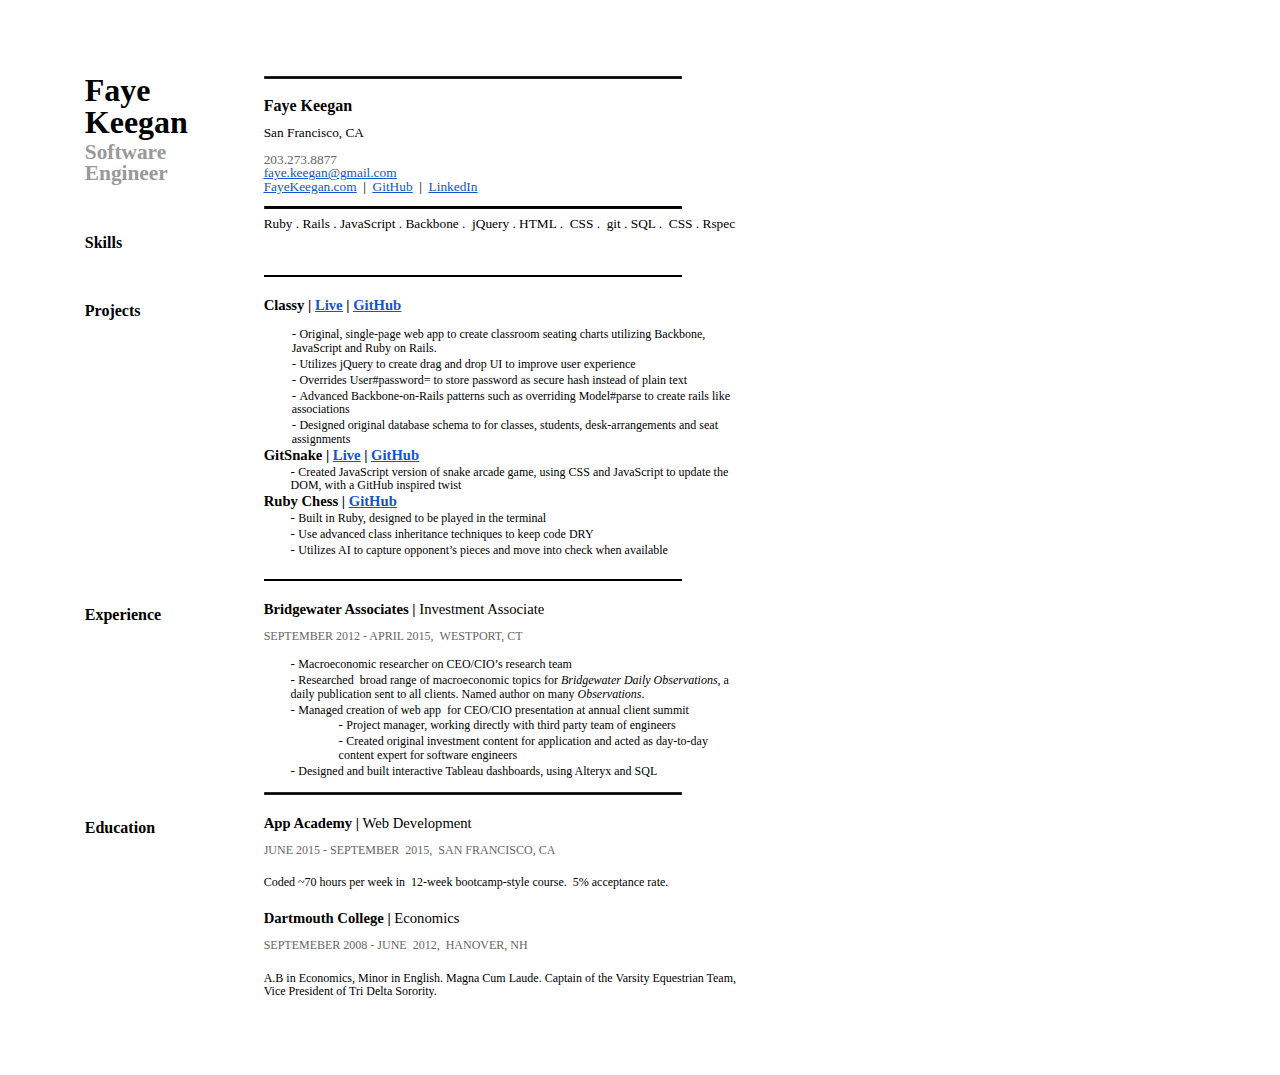
==== commit f0e5f6b9: "update resume" ====
--- a/docs/FayeKeeganResume.html
+++ b/docs/FayeKeeganResume.html
@@ -1 +1 @@
-<html><head><meta content="text/html; charset=UTF-8" http-equiv="content-type"><style type="text/css">@import url('https://themes.googleusercontent.com/fonts/css?kit=IQkOxTRQj1v7zXy6iX8DL5pIJi6r8foVsJvL7fG6y2I');.lst-kix_d1o2vqykpefg-5>li:before{content:"-  "}.lst-kix_d1o2vqykpefg-4>li:before{content:"-  "}.lst-kix_d1o2vqykpefg-6>li:before{content:"-  "}.lst-kix_d1o2vqykpefg-7>li:before{content:"-  "}.lst-kix_d1o2vqykpefg-3>li:before{content:"-  "}.lst-kix_k0kdq1xzowxw-8>li:before{content:"-  "}.lst-kix_k0kdq1xzowxw-7>li:before{content:"-  "}.lst-kix_k0kdq1xzowxw-6>li:before{content:"-  "}.lst-kix_k0kdq1xzowxw-5>li:before{content:"-  "}.lst-kix_k0kdq1xzowxw-2>li:before{content:"-  "}.lst-kix_d1o2vqykpefg-8>li:before{content:"-  "}.lst-kix_k0kdq1xzowxw-4>li:before{content:"-  "}.lst-kix_k0kdq1xzowxw-3>li:before{content:"-  "}.lst-kix_k0kdq1xzowxw-1>li:before{content:"-  "}.lst-kix_k0kdq1xzowxw-0>li:before{content:"-  "}.lst-kix_d1o2vqykpefg-0>li:before{content:"-  "}.lst-kix_d1o2vqykpefg-2>li:before{content:"-  "}.lst-kix_d1o2vqykpefg-1>li:before{content:"-  "}ul.lst-kix_5kuy0rhxwp76-0{list-style-type:none}ul.lst-kix_5kuy0rhxwp76-2{list-style-type:none}ul.lst-kix_5kuy0rhxwp76-1{list-style-type:none}ul.lst-kix_5kuy0rhxwp76-4{list-style-type:none}ul.lst-kix_5kuy0rhxwp76-3{list-style-type:none}ul.lst-kix_5kuy0rhxwp76-6{list-style-type:none}ul.lst-kix_5kuy0rhxwp76-5{list-style-type:none}ul.lst-kix_5kuy0rhxwp76-8{list-style-type:none}ul.lst-kix_5kuy0rhxwp76-7{list-style-type:none}ul.lst-kix_kd0b846wyfbb-8{list-style-type:none}ul.lst-kix_kd0b846wyfbb-7{list-style-type:none}ul.lst-kix_kd0b846wyfbb-6{list-style-type:none}.lst-kix_5krhbitdd5rb-1>li:before{content:"-  "}.lst-kix_5krhbitdd5rb-5>li:before{content:"-  "}ul.lst-kix_kd0b846wyfbb-5{list-style-type:none}.lst-kix_axbbsfcx7z5j-0>li:before{content:"\0025cf  "}.lst-kix_axbbsfcx7z5j-4>li:before{content:"\0025cb  "}ul.lst-kix_kd0b846wyfbb-4{list-style-type:none}.lst-kix_3s9rewghi24b-6>li:before{content:"-  "}ul.lst-kix_kd0b846wyfbb-3{list-style-type:none}.lst-kix_5kuy0rhxwp76-5>li:before{content:"-  "}ul.lst-kix_kd0b846wyfbb-2{list-style-type:none}ul.lst-kix_kd0b846wyfbb-1{list-style-type:none}ul.lst-kix_kd0b846wyfbb-0{list-style-type:none}.lst-kix_3s9rewghi24b-8>li:before{content:"-  "}.lst-kix_5kuy0rhxwp76-7>li:before{content:"-  "}.lst-kix_5krhbitdd5rb-3>li:before{content:"-  "}.lst-kix_axbbsfcx7z5j-2>li:before{content:"\0025a0  "}.lst-kix_3s9rewghi24b-2>li:before{content:"-  "}.lst-kix_5kuy0rhxwp76-1>li:before{content:"-  "}.lst-kix_9x2kn8lco9wn-5>li:before{content:"-  "}.lst-kix_axbbsfcx7z5j-8>li:before{content:"\0025a0  "}.lst-kix_9x2kn8lco9wn-1>li:before{content:"-  "}.lst-kix_9x2kn8lco9wn-3>li:before{content:"-  "}.lst-kix_3s9rewghi24b-4>li:before{content:"-  "}.lst-kix_5kuy0rhxwp76-3>li:before{content:"-  "}.lst-kix_axbbsfcx7z5j-6>li:before{content:"\0025cf  "}ul.lst-kix_i2qrgcbwmafg-5{list-style-type:none}ul.lst-kix_i2qrgcbwmafg-6{list-style-type:none}ul.lst-kix_i2qrgcbwmafg-7{list-style-type:none}ul.lst-kix_i2qrgcbwmafg-8{list-style-type:none}ul.lst-kix_i2qrgcbwmafg-1{list-style-type:none}ul.lst-kix_i2qrgcbwmafg-2{list-style-type:none}ul.lst-kix_i2qrgcbwmafg-3{list-style-type:none}ul.lst-kix_i2qrgcbwmafg-4{list-style-type:none}ul.lst-kix_khjysk3sq41y-8{list-style-type:none}ul.lst-kix_khjysk3sq41y-6{list-style-type:none}ul.lst-kix_khjysk3sq41y-7{list-style-type:none}ul.lst-kix_khjysk3sq41y-4{list-style-type:none}ul.lst-kix_khjysk3sq41y-5{list-style-type:none}ul.lst-kix_khjysk3sq41y-2{list-style-type:none}ul.lst-kix_khjysk3sq41y-3{list-style-type:none}ul.lst-kix_khjysk3sq41y-0{list-style-type:none}ul.lst-kix_khjysk3sq41y-1{list-style-type:none}.lst-kix_9x2kn8lco9wn-7>li:before{content:"-  "}ul.lst-kix_i2qrgcbwmafg-0{list-style-type:none}.lst-kix_yb8eke4hg2zk-3>li:before{content:"-  "}.lst-kix_yb8eke4hg2zk-7>li:before{content:"-  "}.lst-kix_yb8eke4hg2zk-5>li:before{content:"-  "}.lst-kix_i2qrgcbwmafg-0>li:before{content:"-  "}.lst-kix_i2qrgcbwmafg-2>li:before{content:"-  "}.lst-kix_i2qrgcbwmafg-4>li:before{content:"-  "}.lst-kix_yb8eke4hg2zk-1>li:before{content:"-  "}.lst-kix_kd0b846wyfbb-0>li:before{content:"-  "}ul.lst-kix_3s9rewghi24b-1{list-style-type:none}.lst-kix_4unaww7c9uhn-8>li:before{content:"\0025a0  "}ul.lst-kix_3s9rewghi24b-0{list-style-type:none}.lst-kix_i2qrgcbwmafg-6>li:before{content:"-  "}.lst-kix_i2qrgcbwmafg-8>li:before{content:"-  "}ul.lst-kix_3s9rewghi24b-3{list-style-type:none}ul.lst-kix_3s9rewghi24b-2{list-style-type:none}ul.lst-kix_3s9rewghi24b-5{list-style-type:none}ul.lst-kix_3s9rewghi24b-4{list-style-type:none}.lst-kix_kd0b846wyfbb-2>li:before{content:"-  "}.lst-kix_kd0b846wyfbb-6>li:before{content:"-  "}ul.lst-kix_3s9rewghi24b-7{list-style-type:none}ul.lst-kix_3s9rewghi24b-6{list-style-type:none}.lst-kix_4unaww7c9uhn-6>li:before{content:"\0025cf  "}ul.lst-kix_3s9rewghi24b-8{list-style-type:none}.lst-kix_kd0b846wyfbb-4>li:before{content:"-  "}.lst-kix_4unaww7c9uhn-0>li:before{content:"\0025cf  "}.lst-kix_4unaww7c9uhn-2>li:before{content:"\0025a0  "}.lst-kix_4unaww7c9uhn-4>li:before{content:"\0025cb  "}.lst-kix_5krhbitdd5rb-7>li:before{content:"-  "}.lst-kix_kd0b846wyfbb-8>li:before{content:"-  "}.lst-kix_khjysk3sq41y-3>li:before{content:"-  "}.lst-kix_khjysk3sq41y-5>li:before{content:"-  "}.lst-kix_x07tgdrh2p91-8>li:before{content:"-  "}.lst-kix_khjysk3sq41y-0>li:before{content:"-  "}.lst-kix_khjysk3sq41y-4>li:before{content:"-  "}.lst-kix_khjysk3sq41y-7>li:before{content:"-  "}.lst-kix_vuntjgu0323m-8>li:before{content:"-  "}.lst-kix_vuntjgu0323m-6>li:before{content:"-  "}.lst-kix_khjysk3sq41y-6>li:before{content:"-  "}.lst-kix_vuntjgu0323m-7>li:before{content:"-  "}.lst-kix_x07tgdrh2p91-2>li:before{content:"-  "}.lst-kix_x07tgdrh2p91-3>li:before{content:"-  "}.lst-kix_x07tgdrh2p91-4>li:before{content:"-  "}.lst-kix_khjysk3sq41y-8>li:before{content:"-  "}.lst-kix_x07tgdrh2p91-6>li:before{content:"-  "}.lst-kix_x07tgdrh2p91-5>li:before{content:"-  "}.lst-kix_x07tgdrh2p91-7>li:before{content:"-  "}ul.lst-kix_x07tgdrh2p91-0{list-style-type:none}ul.lst-kix_x07tgdrh2p91-1{list-style-type:none}ul.lst-kix_x07tgdrh2p91-2{list-style-type:none}ul.lst-kix_x07tgdrh2p91-3{list-style-type:none}ul.lst-kix_x07tgdrh2p91-4{list-style-type:none}ul.lst-kix_x07tgdrh2p91-5{list-style-type:none}ul.lst-kix_x07tgdrh2p91-6{list-style-type:none}ul.lst-kix_x07tgdrh2p91-7{list-style-type:none}ul.lst-kix_x07tgdrh2p91-8{list-style-type:none}.lst-kix_x07tgdrh2p91-1>li:before{content:"-  "}ul.lst-kix_5krhbitdd5rb-7{list-style-type:none}.lst-kix_x07tgdrh2p91-0>li:before{content:"-  "}ul.lst-kix_5krhbitdd5rb-8{list-style-type:none}ul.lst-kix_5krhbitdd5rb-5{list-style-type:none}ul.lst-kix_5krhbitdd5rb-6{list-style-type:none}ul.lst-kix_5krhbitdd5rb-3{list-style-type:none}ul.lst-kix_yb8eke4hg2zk-0{list-style-type:none}ul.lst-kix_5krhbitdd5rb-4{list-style-type:none}ul.lst-kix_5krhbitdd5rb-1{list-style-type:none}ul.lst-kix_5krhbitdd5rb-2{list-style-type:none}.lst-kix_khjysk3sq41y-1>li:before{content:"-  "}ul.lst-kix_5krhbitdd5rb-0{list-style-type:none}.lst-kix_khjysk3sq41y-2>li:before{content:"-  "}.lst-kix_ld6dsx75aht4-0>li:before{content:"-  "}.lst-kix_ld6dsx75aht4-1>li:before{content:"-  "}ul.lst-kix_4unaww7c9uhn-7{list-style-type:none}ul.lst-kix_4unaww7c9uhn-8{list-style-type:none}ul.lst-kix_4unaww7c9uhn-5{list-style-type:none}ul.lst-kix_4unaww7c9uhn-6{list-style-type:none}.lst-kix_ld6dsx75aht4-2>li:before{content:"-  "}ul.lst-kix_4unaww7c9uhn-3{list-style-type:none}.lst-kix_ld6dsx75aht4-4>li:before{content:"-  "}ul.lst-kix_4unaww7c9uhn-4{list-style-type:none}ul.lst-kix_4unaww7c9uhn-1{list-style-type:none}ul.lst-kix_4unaww7c9uhn-2{list-style-type:none}.lst-kix_ld6dsx75aht4-3>li:before{content:"-  "}ul.lst-kix_4unaww7c9uhn-0{list-style-type:none}.lst-kix_ld6dsx75aht4-6>li:before{content:"-  "}.lst-kix_ld6dsx75aht4-8>li:before{content:"-  "}.lst-kix_ld6dsx75aht4-5>li:before{content:"-  "}.lst-kix_ld6dsx75aht4-7>li:before{content:"-  "}ul.lst-kix_axbbsfcx7z5j-0{list-style-type:none}ul.lst-kix_axbbsfcx7z5j-1{list-style-type:none}ul.lst-kix_9x2kn8lco9wn-8{list-style-type:none}ul.lst-kix_axbbsfcx7z5j-2{list-style-type:none}.lst-kix_vuntjgu0323m-0>li:before{content:"-  "}ul.lst-kix_9x2kn8lco9wn-7{list-style-type:none}ul.lst-kix_axbbsfcx7z5j-3{list-style-type:none}ul.lst-kix_axbbsfcx7z5j-4{list-style-type:none}ul.lst-kix_axbbsfcx7z5j-5{list-style-type:none}.lst-kix_3s9rewghi24b-0>li:before{content:"-  "}ul.lst-kix_axbbsfcx7z5j-6{list-style-type:none}ul.lst-kix_axbbsfcx7z5j-7{list-style-type:none}ul.lst-kix_axbbsfcx7z5j-8{list-style-type:none}.lst-kix_vuntjgu0323m-4>li:before{content:"-  "}ul.lst-kix_k0kdq1xzowxw-1{list-style-type:none}ul.lst-kix_k0kdq1xzowxw-0{list-style-type:none}.lst-kix_vuntjgu0323m-1>li:before{content:"-  "}.lst-kix_vuntjgu0323m-5>li:before{content:"-  "}ul.lst-kix_k0kdq1xzowxw-5{list-style-type:none}ul.lst-kix_k0kdq1xzowxw-4{list-style-type:none}ul.lst-kix_k0kdq1xzowxw-3{list-style-type:none}ul.lst-kix_k0kdq1xzowxw-2{list-style-type:none}.lst-kix_vuntjgu0323m-2>li:before{content:"-  "}ul.lst-kix_k0kdq1xzowxw-8{list-style-type:none}ul.lst-kix_k0kdq1xzowxw-7{list-style-type:none}.lst-kix_vuntjgu0323m-3>li:before{content:"-  "}ul.lst-kix_k0kdq1xzowxw-6{list-style-type:none}.lst-kix_5krhbitdd5rb-2>li:before{content:"-  "}.lst-kix_axbbsfcx7z5j-3>li:before{content:"\0025cf  "}.lst-kix_axbbsfcx7z5j-5>li:before{content:"\0025a0  "}.lst-kix_5krhbitdd5rb-0>li:before{content:"-  "}.lst-kix_5krhbitdd5rb-4>li:before{content:"-  "}.lst-kix_5kuy0rhxwp76-8>li:before{content:"-  "}.lst-kix_9x2kn8lco9wn-0>li:before{content:"-  "}.lst-kix_5kuy0rhxwp76-6>li:before{content:"-  "}.lst-kix_axbbsfcx7z5j-1>li:before{content:"\0025cb  "}.lst-kix_3s9rewghi24b-7>li:before{content:"-  "}.lst-kix_9x2kn8lco9wn-6>li:before{content:"-  "}ul.lst-kix_9x2kn8lco9wn-0{list-style-type:none}.lst-kix_5kuy0rhxwp76-2>li:before{content:"-  "}ul.lst-kix_9x2kn8lco9wn-2{list-style-type:none}ul.lst-kix_9x2kn8lco9wn-1{list-style-type:none}ul.lst-kix_9x2kn8lco9wn-4{list-style-type:none}.lst-kix_5kuy0rhxwp76-0>li:before{content:"-  "}.lst-kix_5kuy0rhxwp76-4>li:before{content:"-  "}ul.lst-kix_9x2kn8lco9wn-3{list-style-type:none}.lst-kix_3s9rewghi24b-1>li:before{content:"-  "}.lst-kix_3s9rewghi24b-5>li:before{content:"-  "}ul.lst-kix_9x2kn8lco9wn-6{list-style-type:none}.lst-kix_9x2kn8lco9wn-4>li:before{content:"-  "}ul.lst-kix_9x2kn8lco9wn-5{list-style-type:none}.lst-kix_axbbsfcx7z5j-7>li:before{content:"\0025cb  "}.lst-kix_3s9rewghi24b-3>li:before{content:"-  "}.lst-kix_9x2kn8lco9wn-2>li:before{content:"-  "}ul.lst-kix_d1o2vqykpefg-8{list-style-type:none}ul.lst-kix_d1o2vqykpefg-7{list-style-type:none}ul.lst-kix_d1o2vqykpefg-6{list-style-type:none}ul.lst-kix_d1o2vqykpefg-5{list-style-type:none}ul.lst-kix_d1o2vqykpefg-4{list-style-type:none}ul.lst-kix_d1o2vqykpefg-3{list-style-type:none}ul.lst-kix_d1o2vqykpefg-2{list-style-type:none}ul.lst-kix_d1o2vqykpefg-1{list-style-type:none}ul.lst-kix_d1o2vqykpefg-0{list-style-type:none}.lst-kix_9x2kn8lco9wn-8>li:before{content:"-  "}ul.lst-kix_yb8eke4hg2zk-8{list-style-type:none}ul.lst-kix_vuntjgu0323m-4{list-style-type:none}.lst-kix_yb8eke4hg2zk-4>li:before{content:"-  "}ul.lst-kix_yb8eke4hg2zk-7{list-style-type:none}ul.lst-kix_vuntjgu0323m-3{list-style-type:none}ul.lst-kix_yb8eke4hg2zk-6{list-style-type:none}ul.lst-kix_vuntjgu0323m-6{list-style-type:none}ul.lst-kix_yb8eke4hg2zk-5{list-style-type:none}ul.lst-kix_vuntjgu0323m-5{list-style-type:none}ul.lst-kix_yb8eke4hg2zk-4{list-style-type:none}ul.lst-kix_vuntjgu0323m-8{list-style-type:none}ul.lst-kix_yb8eke4hg2zk-3{list-style-type:none}ul.lst-kix_vuntjgu0323m-7{list-style-type:none}ul.lst-kix_yb8eke4hg2zk-2{list-style-type:none}ul.lst-kix_yb8eke4hg2zk-1{list-style-type:none}ul.lst-kix_vuntjgu0323m-0{list-style-type:none}.lst-kix_yb8eke4hg2zk-6>li:before{content:"-  "}ul.lst-kix_vuntjgu0323m-2{list-style-type:none}ul.lst-kix_vuntjgu0323m-1{list-style-type:none}ul.lst-kix_ld6dsx75aht4-0{list-style-type:none}ul.lst-kix_ld6dsx75aht4-1{list-style-type:none}ul.lst-kix_ld6dsx75aht4-2{list-style-type:none}ul.lst-kix_ld6dsx75aht4-3{list-style-type:none}ul.lst-kix_ld6dsx75aht4-4{list-style-type:none}ul.lst-kix_ld6dsx75aht4-5{list-style-type:none}ul.lst-kix_ld6dsx75aht4-6{list-style-type:none}ul.lst-kix_ld6dsx75aht4-7{list-style-type:none}.lst-kix_i2qrgcbwmafg-1>li:before{content:"-  "}ul.lst-kix_ld6dsx75aht4-8{list-style-type:none}.lst-kix_yb8eke4hg2zk-0>li:before{content:"-  "}.lst-kix_kd0b846wyfbb-1>li:before{content:"-  "}.lst-kix_yb8eke4hg2zk-2>li:before{content:"-  "}.lst-kix_i2qrgcbwmafg-3>li:before{content:"-  "}.lst-kix_kd0b846wyfbb-5>li:before{content:"-  "}.lst-kix_kd0b846wyfbb-7>li:before{content:"-  "}.lst-kix_i2qrgcbwmafg-5>li:before{content:"-  "}.lst-kix_kd0b846wyfbb-3>li:before{content:"-  "}.lst-kix_4unaww7c9uhn-7>li:before{content:"\0025cb  "}.lst-kix_i2qrgcbwmafg-7>li:before{content:"-  "}.lst-kix_4unaww7c9uhn-1>li:before{content:"\0025cb  "}.lst-kix_5krhbitdd5rb-8>li:before{content:"-  "}.lst-kix_5krhbitdd5rb-6>li:before{content:"-  "}.lst-kix_4unaww7c9uhn-5>li:before{content:"\0025a0  "}.lst-kix_yb8eke4hg2zk-8>li:before{content:"-  "}.lst-kix_4unaww7c9uhn-3>li:before{content:"\0025cf  "}ol{margin:0;padding:0}.c3{border-right-style:solid;padding:3.6pt 3.6pt 3.6pt 3.6pt;border-bottom-color:#ffffff;border-top-width:0pt;border-right-width:0pt;border-left-color:#ffffff;vertical-align:top;border-right-color:#ffffff;border-left-width:0pt;border-top-style:solid;border-left-style:solid;border-bottom-width:0pt;width:134.2pt;border-top-color:#ffffff;border-bottom-style:solid}.c24{border-right-style:solid;padding:5pt 5pt 5pt 5pt;border-bottom-color:#ffffff;border-top-width:0pt;border-right-width:0pt;border-left-color:#ffffff;vertical-align:top;border-right-color:#ffffff;border-left-width:0pt;border-top-style:solid;border-left-style:solid;border-bottom-width:0pt;width:369.8pt;border-top-color:#ffffff;border-bottom-style:solid}.c0{margin-left:20.2pt;padding-top:0pt;padding-left:0pt;padding-bottom:0pt;line-height:1.15;orphans:2;widows:2;text-align:left;direction:ltr}.c26{color:#000000;font-weight:normal;text-decoration:none;vertical-align:baseline;font-size:11pt;font-family:"Lato";font-style:normal}.c37{color:#666666;font-weight:normal;text-decoration:none;vertical-align:baseline;font-size:10pt;font-family:"Lato";font-style:normal}.c7{color:#000000;font-weight:normal;text-decoration:none;vertical-align:baseline;font-size:9pt;font-family:"Lato";font-style:normal}.c4{color:#000000;font-weight:normal;text-decoration:none;vertical-align:baseline;font-size:10pt;font-family:"Lato";font-style:normal}.c21{color:#000000;font-weight:bold;text-decoration:none;vertical-align:baseline;font-size:12pt;font-family:"Lato";font-style:normal}.c6{color:#666666;font-weight:normal;text-decoration:none;vertical-align:baseline;font-size:9pt;font-family:"Lato";font-style:normal}.c18{color:#d44500;font-weight:normal;text-decoration:none;vertical-align:baseline;font-size:10pt;font-family:"Lato";font-style:normal}.c27{color:#000000;text-decoration:none;vertical-align:baseline;font-size:10pt;font-family:"Lato";font-style:normal}.c9{padding-top:0pt;padding-bottom:0pt;line-height:1.0;text-align:left;direction:ltr;height:10pt}.c5{padding-top:0pt;padding-bottom:0pt;line-height:1.15;text-align:left;direction:ltr}.c8{padding-top:4pt;padding-bottom:0pt;line-height:1.15;text-align:left;direction:ltr}.c44{padding-top:3pt;padding-bottom:0pt;line-height:1.0;text-align:left;direction:ltr}.c10{padding-top:0pt;padding-bottom:0pt;line-height:1.0;text-align:left;direction:ltr}.c32{padding-top:6pt;padding-bottom:0pt;line-height:1.15;text-align:left;direction:ltr}.c42{padding-top:10pt;padding-bottom:0pt;line-height:1.0;text-align:left;direction:ltr}.c41{color:#000000;font-weight:normal;text-decoration:none;vertical-align:baseline;font-family:"Lato"}.c13{padding-top:6pt;padding-bottom:0pt;line-height:1.0;text-align:left;direction:ltr}.c31{padding-top:5pt;padding-bottom:0pt;line-height:1.15;text-align:left;direction:ltr}.c29{color:#000000;text-decoration:none;vertical-align:baseline;font-family:"Lato";font-style:normal}.c45{padding-top:0pt;line-height:1.0;direction:ltr;height:10pt}.c33{text-decoration:none;vertical-align:baseline;font-size:16pt;font-style:normal}.c11{margin-left:21pt;padding-left:0pt;orphans:2;widows:2}.c1{font-size:11pt;color:#1155cc;font-weight:bold;text-decoration:underline}.c47{padding-top:0pt;direction:ltr;height:10pt}.c15{border-collapse:collapse;margin-right:auto}.c28{background-color:#ffffff;max-width:504pt;padding:36pt 54pt 36pt 54pt}.c12{color:inherit;text-decoration:inherit}.c14{font-size:11pt;font-weight:bold}.c2{color:#999999;font-family:"Lato"}.c22{orphans:2;widows:2}.c20{color:#1155cc;text-decoration:underline}.c39{margin-left:56.2pt;padding-left:0pt}.c19{padding:0;margin:0}.c43{font-family:"Lato"}.c35{height:228pt}.c38{font-size:24pt}.c30{height:150pt}.c25{font-style:italic}.c23{font-weight:bold}.c40{height:97pt}.c16{height:132pt}.c17{font-size:9pt}.c46{page-break-after:avoid}.c36{height:38pt}.c34{font-size:6pt}.title{padding-top:0pt;color:#000000;font-weight:bold;font-size:24pt;padding-bottom:0pt;font-family:"Raleway";line-height:1.0;page-break-after:avoid;text-align:left}.subtitle{padding-top:3pt;color:#f2511b;font-weight:bold;font-size:16pt;padding-bottom:0pt;font-family:"Raleway";line-height:1.0;text-align:left}li{color:#000000;font-size:10pt;font-family:"Lato"}p{margin:0;color:#000000;font-size:10pt;font-family:"Lato"}h1{padding-top:4pt;color:#000000;font-weight:bold;font-size:12pt;padding-bottom:0pt;font-family:"Raleway";line-height:1.15;text-align:left}h2{padding-top:16pt;color:#000000;font-weight:bold;font-size:11pt;padding-bottom:0pt;font-family:"Lato";line-height:1.15;text-align:left}h3{padding-top:0pt;color:#666666;font-size:9pt;padding-bottom:0pt;font-family:"Lato";line-height:1.15;text-align:left}h4{padding-top:8pt;color:#666666;text-decoration:underline;font-size:11pt;padding-bottom:0pt;font-family:"Trebuchet MS";line-height:1.15;page-break-after:avoid;text-align:left}h5{padding-top:8pt;color:#666666;font-size:11pt;padding-bottom:0pt;font-family:"Trebuchet MS";line-height:1.15;page-break-after:avoid;text-align:left}h6{padding-top:8pt;color:#666666;font-size:11pt;padding-bottom:0pt;font-family:"Trebuchet MS";line-height:1.15;page-break-after:avoid;font-style:italic;text-align:left}</style></head><body class="c28"><p class="c47"><span class="c34"></span></p><a href="#" name="51ef7c51455d37c57575c669d55413c14e0a56e5"></a><a href="#" name="0"></a><table cellpadding="0" cellspacing="0" class="c15"><tbody><tr class="c40"><td class="c3" colspan="1" rowspan="1"><p class="c10 c46 title"><a name="h.4prkjmzco10w"></a><span class="c43">Faye Keegan</span></p><p class="c44 subtitle"><a name="h.o2iwx3vdck7p"></a><span class="c2">Software Engineer</span></p></td><td class="c24" colspan="1" rowspan="1"><p class="c10"><span style="overflow: hidden; display: inline-block; margin: 0.00px 0.00px; border: 0.00px solid #000000; transform: rotate(0.00rad) translateZ(0px); -webkit-transform: rotate(0.00rad) translateZ(0px); width: 418.00px; height: 2.67px;"><img alt="" src="images/image00.png" style="width: 418.00px; height: 2.67px; margin-left: 0.00px; margin-top: 0.00px; transform: rotate(0.00rad) translateZ(0px); -webkit-transform: rotate(0.00rad) translateZ(0px);" title="horizontal line"></span></p><h1 class="c32"><a name="h.lf5wiiqsu4ub"></a><span class="c21">Faye Keegan</span></h1><p class="c10"><span class="c4">San Francisco, CA</span></p><p class="c42"><span class="c37">203.273.8877</span></p><p class="c10"><span class="c20"><a class="c12" href="mailto:faye.keegan@gmail.com">faye.keegan@gmail.com</a></span></p><p class="c10"><span class="c20"><a class="c12" href="http://www.google.com/url?q=http%3A%2F%2Ffayekeegan.com%2F&amp;sa=D&amp;sntz=1&amp;usg=AFQjCNF15UH-iGEGp3dHCl0Jp5PR4XrMxg">FayeKeegan.com</a></span><span>&nbsp;</span><span>&nbsp;| &nbsp;</span><span class="c20"><a class="c12" href="https://www.google.com/url?q=https%3A%2F%2Fgithub.com%2FFayeKeegan&amp;sa=D&amp;sntz=1&amp;usg=AFQjCNFXQ1e4Phw1I2ztjeRfV3_Tp-IIWw">GitHub</a></span><span>&nbsp; | &nbsp;</span><span class="c20"><a class="c12" href="https://www.google.com/url?q=https%3A%2F%2Fwww.linkedin.com%2Fin%2Ffayekeegan&amp;sa=D&amp;sntz=1&amp;usg=AFQjCNFF4Idc2F1hGXyASqzIZlXi25uRMQ">LinkedIn</a></span></p></td></tr><tr class="c36"><td class="c3" colspan="1" rowspan="1"><p class="c9"><span class="c23 c27"></span></p><h1 class="c8"><a name="h.61e3cm1p1fln"></a><span class="c21">Skills</span></h1></td><td class="c24" colspan="1" rowspan="1"><p class="c5"><span style="overflow: hidden; display: inline-block; margin: 0.00px 0.00px; border: 0.00px solid #000000; transform: rotate(0.00rad) translateZ(0px); -webkit-transform: rotate(0.00rad) translateZ(0px); width: 418.00px; height: 2.67px;"><img alt="" src="images/image00.png" style="width: 418.00px; height: 2.67px; margin-left: 0.00px; margin-top: 0.00px; transform: rotate(0.00rad) translateZ(0px); -webkit-transform: rotate(0.00rad) translateZ(0px);" title="horizontal line"></span></p><p class="c13"><span>Ruby . Rails . JavaScript . Backbone . &nbsp;jQuery . HTML . &nbsp;CSS . &nbsp;git . SQL . &nbsp;CSS . Rspec</span></p></td></tr><tr class="c35"><td class="c3" colspan="1" rowspan="1"><p class="c9"><span class="c27 c23"></span></p><h1 class="c8"><a name="h.gbnhrfggwdei"></a><span class="c43">Projects</span></h1></td><td class="c24" colspan="1" rowspan="1"><p class="c5"><span style="overflow: hidden; display: inline-block; margin: 0.00px 0.00px; border: 0.00px solid #000000; transform: rotate(0.00rad) translateZ(0px); -webkit-transform: rotate(0.00rad) translateZ(0px); width: 418.00px; height: 2.67px;"><img alt="" src="images/image00.png" style="width: 418.00px; height: 2.67px; margin-left: 0.00px; margin-top: 0.00px; transform: rotate(0.00rad) translateZ(0px); -webkit-transform: rotate(0.00rad) translateZ(0px);" title="horizontal line"></span></p><h2 class="c32"><a name="h.ic1krc5123p5"></a><span>Classy | </span><span class="c20 c23"><a class="c12" href="http://www.google.com/url?q=http%3A%2F%2Fwww.classy-classroom.com%2Fsession%2Fnew&amp;sa=D&amp;sntz=1&amp;usg=AFQjCNG7IoQpDdD-e65VtPCl2LycjYImoA">Live</a></span><span class="c23">&nbsp;| </span><span class="c20 c23"><a class="c12" href="https://www.google.com/url?q=https%3A%2F%2Fgithub.com%2FFayeKeegan%2FClassy&amp;sa=D&amp;sntz=1&amp;usg=AFQjCNFoZWUP8_VHic3zbADLZuRYrDsN2A">GitHub</a></span></h2><ul class="c19 lst-kix_i2qrgcbwmafg-0 start"><li class="c5 c11"><span class="c17">O</span><span class="c7">riginal, single-page web app to create classroom seating charts utilizing Backbone, JavaScript and Ruby on Rails.</span></li><li class="c5 c11"><span class="c7">Utilizes jQuery to create drag and drop UI to improve user experience</span></li><li class="c5 c11"><span class="c7">Overides User#password= to store password as secure hash instead of plain text</span></li><li class="c5 c11"><span class="c7">Advanced Backbone-on-Rails patterns such as overriding Model#parse to create rails like associations</span></li><li class="c5 c11"><span class="c17">Designed original database schema to for classes, students, desk-arrangements and seat assignments</span></li></ul><p class="c5 c22"><span class="c14">GitSnake |</span><span class="c14 c25">&nbsp;</span><span class="c1"><a class="c12" href="http://www.google.com/url?q=http%3A%2F%2Ffayekeegan.com%2FGitSnake%2Fhtml%2Findex.html&amp;sa=D&amp;sntz=1&amp;usg=AFQjCNFdJEr0HODoWeCafX6TzO4h2gI0Ag">Live</a></span><span class="c14">&nbsp;| </span><span class="c1"><a class="c12" href="https://www.google.com/url?q=https%3A%2F%2Fgithub.com%2FFayeKeegan%2FGitSnake&amp;sa=D&amp;sntz=1&amp;usg=AFQjCNGdOF9R8KRy9ZgmIGFksBJnqe_Tyw">GitHub</a></span></p><ul class="c19 lst-kix_vuntjgu0323m-0 start"><li class="c0"><span class="c17">Create</span><span class="c17">&nbsp;JavaScript version of snake arcade game, using CSS and JavaScript to update the DOM, with a GitHub inspired twist</span></li></ul><p class="c5 c22"><span class="c14">Ruby Chess | </span><span class="c1"><a class="c12" href="https://www.google.com/url?q=https%3A%2F%2Fgithub.com%2FFayeKeegan%2Fterminal_chess&amp;sa=D&amp;sntz=1&amp;usg=AFQjCNGGdhLRgIuyC5P7SYQLw3NHgxkXnw">GitHub</a></span></p><ul class="c19 lst-kix_d1o2vqykpefg-0 start"><li class="c0"><span class="c7">Built in Ruby, designed to be played in the terminal</span></li><li class="c0"><span class="c7">Use advanced class inheritance techniques to keep code DRY</span></li><li class="c0"><span class="c17">Utilizes AI to capture opponent&rsquo;s pieces and move into check when available</span></li></ul></td></tr><tr class="c30"><td class="c3" colspan="1" rowspan="1"><p class="c9"><span class="c27 c23"></span></p><h1 class="c8"><a name="h.tk538brb1kdf"></a><span class="c21">Experience</span></h1></td><td class="c24" colspan="1" rowspan="1"><p class="c5"><span style="overflow: hidden; display: inline-block; margin: 0.00px 0.00px; border: 0.00px solid #000000; transform: rotate(0.00rad) translateZ(0px); -webkit-transform: rotate(0.00rad) translateZ(0px); width: 418.00px; height: 2.67px;"><img alt="" src="images/image00.png" style="width: 418.00px; height: 2.67px; margin-left: 0.00px; margin-top: 0.00px; transform: rotate(0.00rad) translateZ(0px); -webkit-transform: rotate(0.00rad) translateZ(0px);" title="horizontal line"></span></p><h2 class="c32"><a name="h.y1q60llsp3ln"></a><span>Bridgewater Associates | </span><span class="c26">Investment Associate</span></h2><h3 class="c5"><a name="h.80m0megl6m3e"></a><span class="c6">SEPTEMBER 2012 - APRIL 2015, &nbsp;WESTPORT, CT</span></h3><ul class="c19 lst-kix_khjysk3sq41y-0 start"><li class="c0"><span class="c7">Macroeconomic researcher on CEO/CIO&rsquo;s research team</span></li><li class="c0"><span class="c17">Researched &nbsp;broad range of macroeconomic topics for</span><span class="c17 c25">&nbsp;Bridgewater Daily Observations</span><span class="c17">, a daily publication sent to all clients. Named author on many </span><span class="c25 c17">Observations</span><span class="c7">.</span></li></ul><ul class="c19 lst-kix_ld6dsx75aht4-0 start"><li class="c0"><span class="c7">Managed creation of web app &nbsp;for CEO/CIO presentation at annual client summit</span></li></ul><ul class="c19 lst-kix_kd0b846wyfbb-0 start"><li class="c5 c22 c39"><span class="c7">Project manager, working directly with third party team of engineers</span></li></ul><ul class="c19 lst-kix_5krhbitdd5rb-0 start"><li class="c5 c22 c39"><span class="c17">Created original investment content for application and acted as day-to-day content expert for software engineer</span><span class="c7">s</span></li></ul><ul class="c19 lst-kix_3s9rewghi24b-0 start"><li class="c0"><span class="c17">Designed and built interactive Tableau dashboards, using Alteryx and SQL</span></li></ul></td></tr><tr class="c16"><td class="c3" colspan="1" rowspan="1"><p class="c9"><span class="c27 c23"></span></p><h1 class="c8"><a name="h.skqh4zb6ceyb"></a><span class="c21">Education</span></h1></td><td class="c24" colspan="1" rowspan="1"><p class="c5"><span style="overflow: hidden; display: inline-block; margin: 0.00px 0.00px; border: 0.00px solid #000000; transform: rotate(0.00rad) translateZ(0px); -webkit-transform: rotate(0.00rad) translateZ(0px); width: 418.00px; height: 2.67px;"><img alt="" src="images/image00.png" style="width: 418.00px; height: 2.67px; margin-left: 0.00px; margin-top: 0.00px; transform: rotate(0.00rad) translateZ(0px); -webkit-transform: rotate(0.00rad) translateZ(0px);" title="horizontal line"></span></p><h2 class="c32"><a name="h.r7oinwx5vtl9"></a><span>App Academy | </span><span class="c26">Web Development</span></h2><h3 class="c5"><a name="h.uqfre138cju9"></a><span class="c6">JUNE 2015 - SEPTEMBER &nbsp;2015, &nbsp;SAN FRANCISCO, CA</span></h3><p class="c31"><span class="c7">Coded ~70 hours per week in &nbsp;12-week bootcamp-style course. &nbsp;5% acceptance rate.</span></p><h2 class="c32"><a name="h.fge7g2z0kz1m"></a><span>Dartmouth College | </span><span class="c26">Economics</span></h2><h3 class="c5"><a name="h.68q0od1ziv5p"></a><span class="c6">SEPTEMEBER 2008 - JUNE &nbsp;2012, &nbsp;HANOVER, NH</span></h3><p class="c31"><span class="c17">A.B in Economics, Minor in English. Magna Cum Laude. Captain of the Varsity Equestrian Team, Vice President of Tri Delta Sorority.</span></p></td></tr></tbody></table><p class="c45"><span class="c34"></span></p></body></html>+<html><head><meta content="text/html; charset=UTF-8" http-equiv="content-type"><style type="text/css">@import url('https://themes.googleusercontent.com/fonts/css?kit=IQkOxTRQj1v7zXy6iX8DL5pIJi6r8foVsJvL7fG6y2I');.lst-kix_d1o2vqykpefg-5>li:before{content:"-  "}.lst-kix_d1o2vqykpefg-4>li:before{content:"-  "}.lst-kix_d1o2vqykpefg-6>li:before{content:"-  "}.lst-kix_d1o2vqykpefg-7>li:before{content:"-  "}.lst-kix_d1o2vqykpefg-3>li:before{content:"-  "}.lst-kix_k0kdq1xzowxw-8>li:before{content:"-  "}.lst-kix_k0kdq1xzowxw-7>li:before{content:"-  "}.lst-kix_k0kdq1xzowxw-6>li:before{content:"-  "}.lst-kix_k0kdq1xzowxw-5>li:before{content:"-  "}.lst-kix_k0kdq1xzowxw-2>li:before{content:"-  "}.lst-kix_d1o2vqykpefg-8>li:before{content:"-  "}.lst-kix_k0kdq1xzowxw-4>li:before{content:"-  "}.lst-kix_k0kdq1xzowxw-3>li:before{content:"-  "}.lst-kix_k0kdq1xzowxw-1>li:before{content:"-  "}.lst-kix_k0kdq1xzowxw-0>li:before{content:"-  "}.lst-kix_d1o2vqykpefg-0>li:before{content:"-  "}.lst-kix_d1o2vqykpefg-2>li:before{content:"-  "}.lst-kix_d1o2vqykpefg-1>li:before{content:"-  "}ul.lst-kix_5kuy0rhxwp76-0{list-style-type:none}ul.lst-kix_5kuy0rhxwp76-2{list-style-type:none}ul.lst-kix_5kuy0rhxwp76-1{list-style-type:none}ul.lst-kix_5kuy0rhxwp76-4{list-style-type:none}ul.lst-kix_5kuy0rhxwp76-3{list-style-type:none}ul.lst-kix_5kuy0rhxwp76-6{list-style-type:none}ul.lst-kix_5kuy0rhxwp76-5{list-style-type:none}ul.lst-kix_5kuy0rhxwp76-8{list-style-type:none}ul.lst-kix_5kuy0rhxwp76-7{list-style-type:none}ul.lst-kix_kd0b846wyfbb-8{list-style-type:none}ul.lst-kix_kd0b846wyfbb-7{list-style-type:none}ul.lst-kix_kd0b846wyfbb-6{list-style-type:none}.lst-kix_5krhbitdd5rb-1>li:before{content:"-  "}.lst-kix_5krhbitdd5rb-5>li:before{content:"-  "}ul.lst-kix_kd0b846wyfbb-5{list-style-type:none}.lst-kix_axbbsfcx7z5j-0>li:before{content:"\0025cf  "}.lst-kix_axbbsfcx7z5j-4>li:before{content:"\0025cb  "}ul.lst-kix_kd0b846wyfbb-4{list-style-type:none}.lst-kix_3s9rewghi24b-6>li:before{content:"-  "}ul.lst-kix_kd0b846wyfbb-3{list-style-type:none}.lst-kix_5kuy0rhxwp76-5>li:before{content:"-  "}ul.lst-kix_kd0b846wyfbb-2{list-style-type:none}ul.lst-kix_kd0b846wyfbb-1{list-style-type:none}ul.lst-kix_kd0b846wyfbb-0{list-style-type:none}.lst-kix_3s9rewghi24b-8>li:before{content:"-  "}.lst-kix_5kuy0rhxwp76-7>li:before{content:"-  "}.lst-kix_5krhbitdd5rb-3>li:before{content:"-  "}.lst-kix_axbbsfcx7z5j-2>li:before{content:"\0025a0  "}.lst-kix_3s9rewghi24b-2>li:before{content:"-  "}.lst-kix_5kuy0rhxwp76-1>li:before{content:"-  "}.lst-kix_9x2kn8lco9wn-5>li:before{content:"-  "}.lst-kix_axbbsfcx7z5j-8>li:before{content:"\0025a0  "}.lst-kix_9x2kn8lco9wn-1>li:before{content:"-  "}.lst-kix_9x2kn8lco9wn-3>li:before{content:"-  "}.lst-kix_3s9rewghi24b-4>li:before{content:"-  "}.lst-kix_5kuy0rhxwp76-3>li:before{content:"-  "}.lst-kix_axbbsfcx7z5j-6>li:before{content:"\0025cf  "}ul.lst-kix_i2qrgcbwmafg-5{list-style-type:none}ul.lst-kix_i2qrgcbwmafg-6{list-style-type:none}ul.lst-kix_i2qrgcbwmafg-7{list-style-type:none}ul.lst-kix_i2qrgcbwmafg-8{list-style-type:none}ul.lst-kix_i2qrgcbwmafg-1{list-style-type:none}ul.lst-kix_i2qrgcbwmafg-2{list-style-type:none}ul.lst-kix_i2qrgcbwmafg-3{list-style-type:none}ul.lst-kix_i2qrgcbwmafg-4{list-style-type:none}ul.lst-kix_khjysk3sq41y-8{list-style-type:none}ul.lst-kix_khjysk3sq41y-6{list-style-type:none}ul.lst-kix_khjysk3sq41y-7{list-style-type:none}ul.lst-kix_khjysk3sq41y-4{list-style-type:none}ul.lst-kix_khjysk3sq41y-5{list-style-type:none}ul.lst-kix_khjysk3sq41y-2{list-style-type:none}ul.lst-kix_khjysk3sq41y-3{list-style-type:none}ul.lst-kix_khjysk3sq41y-0{list-style-type:none}ul.lst-kix_khjysk3sq41y-1{list-style-type:none}.lst-kix_9x2kn8lco9wn-7>li:before{content:"-  "}ul.lst-kix_i2qrgcbwmafg-0{list-style-type:none}.lst-kix_yb8eke4hg2zk-3>li:before{content:"-  "}.lst-kix_yb8eke4hg2zk-7>li:before{content:"-  "}.lst-kix_yb8eke4hg2zk-5>li:before{content:"-  "}.lst-kix_i2qrgcbwmafg-0>li:before{content:"-  "}.lst-kix_i2qrgcbwmafg-2>li:before{content:"-  "}.lst-kix_i2qrgcbwmafg-4>li:before{content:"-  "}.lst-kix_yb8eke4hg2zk-1>li:before{content:"-  "}.lst-kix_kd0b846wyfbb-0>li:before{content:"-  "}ul.lst-kix_3s9rewghi24b-1{list-style-type:none}.lst-kix_4unaww7c9uhn-8>li:before{content:"\0025a0  "}ul.lst-kix_3s9rewghi24b-0{list-style-type:none}.lst-kix_i2qrgcbwmafg-6>li:before{content:"-  "}.lst-kix_i2qrgcbwmafg-8>li:before{content:"-  "}ul.lst-kix_3s9rewghi24b-3{list-style-type:none}ul.lst-kix_3s9rewghi24b-2{list-style-type:none}ul.lst-kix_3s9rewghi24b-5{list-style-type:none}ul.lst-kix_3s9rewghi24b-4{list-style-type:none}.lst-kix_kd0b846wyfbb-2>li:before{content:"-  "}.lst-kix_kd0b846wyfbb-6>li:before{content:"-  "}ul.lst-kix_3s9rewghi24b-7{list-style-type:none}ul.lst-kix_3s9rewghi24b-6{list-style-type:none}.lst-kix_4unaww7c9uhn-6>li:before{content:"\0025cf  "}ul.lst-kix_3s9rewghi24b-8{list-style-type:none}.lst-kix_kd0b846wyfbb-4>li:before{content:"-  "}.lst-kix_4unaww7c9uhn-0>li:before{content:"\0025cf  "}.lst-kix_4unaww7c9uhn-2>li:before{content:"\0025a0  "}.lst-kix_4unaww7c9uhn-4>li:before{content:"\0025cb  "}.lst-kix_5krhbitdd5rb-7>li:before{content:"-  "}.lst-kix_kd0b846wyfbb-8>li:before{content:"-  "}.lst-kix_khjysk3sq41y-3>li:before{content:"-  "}.lst-kix_khjysk3sq41y-5>li:before{content:"-  "}.lst-kix_x07tgdrh2p91-8>li:before{content:"-  "}.lst-kix_khjysk3sq41y-0>li:before{content:"-  "}.lst-kix_khjysk3sq41y-4>li:before{content:"-  "}.lst-kix_khjysk3sq41y-7>li:before{content:"-  "}.lst-kix_vuntjgu0323m-8>li:before{content:"-  "}.lst-kix_vuntjgu0323m-6>li:before{content:"-  "}.lst-kix_khjysk3sq41y-6>li:before{content:"-  "}.lst-kix_vuntjgu0323m-7>li:before{content:"-  "}.lst-kix_x07tgdrh2p91-2>li:before{content:"-  "}.lst-kix_x07tgdrh2p91-3>li:before{content:"-  "}.lst-kix_x07tgdrh2p91-4>li:before{content:"-  "}.lst-kix_khjysk3sq41y-8>li:before{content:"-  "}.lst-kix_x07tgdrh2p91-6>li:before{content:"-  "}.lst-kix_x07tgdrh2p91-5>li:before{content:"-  "}.lst-kix_x07tgdrh2p91-7>li:before{content:"-  "}ul.lst-kix_x07tgdrh2p91-0{list-style-type:none}ul.lst-kix_x07tgdrh2p91-1{list-style-type:none}ul.lst-kix_x07tgdrh2p91-2{list-style-type:none}ul.lst-kix_x07tgdrh2p91-3{list-style-type:none}ul.lst-kix_x07tgdrh2p91-4{list-style-type:none}ul.lst-kix_x07tgdrh2p91-5{list-style-type:none}ul.lst-kix_x07tgdrh2p91-6{list-style-type:none}ul.lst-kix_x07tgdrh2p91-7{list-style-type:none}ul.lst-kix_x07tgdrh2p91-8{list-style-type:none}.lst-kix_x07tgdrh2p91-1>li:before{content:"-  "}ul.lst-kix_5krhbitdd5rb-7{list-style-type:none}.lst-kix_x07tgdrh2p91-0>li:before{content:"-  "}ul.lst-kix_5krhbitdd5rb-8{list-style-type:none}ul.lst-kix_5krhbitdd5rb-5{list-style-type:none}ul.lst-kix_5krhbitdd5rb-6{list-style-type:none}ul.lst-kix_5krhbitdd5rb-3{list-style-type:none}ul.lst-kix_yb8eke4hg2zk-0{list-style-type:none}ul.lst-kix_5krhbitdd5rb-4{list-style-type:none}ul.lst-kix_5krhbitdd5rb-1{list-style-type:none}ul.lst-kix_5krhbitdd5rb-2{list-style-type:none}.lst-kix_khjysk3sq41y-1>li:before{content:"-  "}ul.lst-kix_5krhbitdd5rb-0{list-style-type:none}.lst-kix_khjysk3sq41y-2>li:before{content:"-  "}.lst-kix_ld6dsx75aht4-0>li:before{content:"-  "}.lst-kix_ld6dsx75aht4-1>li:before{content:"-  "}ul.lst-kix_4unaww7c9uhn-7{list-style-type:none}ul.lst-kix_4unaww7c9uhn-8{list-style-type:none}ul.lst-kix_4unaww7c9uhn-5{list-style-type:none}ul.lst-kix_4unaww7c9uhn-6{list-style-type:none}.lst-kix_ld6dsx75aht4-2>li:before{content:"-  "}ul.lst-kix_4unaww7c9uhn-3{list-style-type:none}.lst-kix_ld6dsx75aht4-4>li:before{content:"-  "}ul.lst-kix_4unaww7c9uhn-4{list-style-type:none}ul.lst-kix_4unaww7c9uhn-1{list-style-type:none}ul.lst-kix_4unaww7c9uhn-2{list-style-type:none}.lst-kix_ld6dsx75aht4-3>li:before{content:"-  "}ul.lst-kix_4unaww7c9uhn-0{list-style-type:none}.lst-kix_ld6dsx75aht4-6>li:before{content:"-  "}.lst-kix_ld6dsx75aht4-8>li:before{content:"-  "}.lst-kix_ld6dsx75aht4-5>li:before{content:"-  "}.lst-kix_ld6dsx75aht4-7>li:before{content:"-  "}ul.lst-kix_axbbsfcx7z5j-0{list-style-type:none}ul.lst-kix_axbbsfcx7z5j-1{list-style-type:none}ul.lst-kix_9x2kn8lco9wn-8{list-style-type:none}ul.lst-kix_axbbsfcx7z5j-2{list-style-type:none}.lst-kix_vuntjgu0323m-0>li:before{content:"-  "}ul.lst-kix_9x2kn8lco9wn-7{list-style-type:none}ul.lst-kix_axbbsfcx7z5j-3{list-style-type:none}ul.lst-kix_axbbsfcx7z5j-4{list-style-type:none}ul.lst-kix_axbbsfcx7z5j-5{list-style-type:none}.lst-kix_3s9rewghi24b-0>li:before{content:"-  "}ul.lst-kix_axbbsfcx7z5j-6{list-style-type:none}ul.lst-kix_axbbsfcx7z5j-7{list-style-type:none}ul.lst-kix_axbbsfcx7z5j-8{list-style-type:none}.lst-kix_vuntjgu0323m-4>li:before{content:"-  "}ul.lst-kix_k0kdq1xzowxw-1{list-style-type:none}ul.lst-kix_k0kdq1xzowxw-0{list-style-type:none}.lst-kix_vuntjgu0323m-1>li:before{content:"-  "}.lst-kix_vuntjgu0323m-5>li:before{content:"-  "}ul.lst-kix_k0kdq1xzowxw-5{list-style-type:none}ul.lst-kix_k0kdq1xzowxw-4{list-style-type:none}ul.lst-kix_k0kdq1xzowxw-3{list-style-type:none}ul.lst-kix_k0kdq1xzowxw-2{list-style-type:none}.lst-kix_vuntjgu0323m-2>li:before{content:"-  "}ul.lst-kix_k0kdq1xzowxw-8{list-style-type:none}ul.lst-kix_k0kdq1xzowxw-7{list-style-type:none}.lst-kix_vuntjgu0323m-3>li:before{content:"-  "}ul.lst-kix_k0kdq1xzowxw-6{list-style-type:none}.lst-kix_5krhbitdd5rb-2>li:before{content:"-  "}.lst-kix_axbbsfcx7z5j-3>li:before{content:"\0025cf  "}.lst-kix_axbbsfcx7z5j-5>li:before{content:"\0025a0  "}.lst-kix_5krhbitdd5rb-0>li:before{content:"-  "}.lst-kix_5krhbitdd5rb-4>li:before{content:"-  "}.lst-kix_5kuy0rhxwp76-8>li:before{content:"-  "}.lst-kix_9x2kn8lco9wn-0>li:before{content:"-  "}.lst-kix_5kuy0rhxwp76-6>li:before{content:"-  "}.lst-kix_axbbsfcx7z5j-1>li:before{content:"\0025cb  "}.lst-kix_3s9rewghi24b-7>li:before{content:"-  "}.lst-kix_9x2kn8lco9wn-6>li:before{content:"-  "}ul.lst-kix_9x2kn8lco9wn-0{list-style-type:none}.lst-kix_5kuy0rhxwp76-2>li:before{content:"-  "}ul.lst-kix_9x2kn8lco9wn-2{list-style-type:none}ul.lst-kix_9x2kn8lco9wn-1{list-style-type:none}ul.lst-kix_9x2kn8lco9wn-4{list-style-type:none}.lst-kix_5kuy0rhxwp76-0>li:before{content:"-  "}.lst-kix_5kuy0rhxwp76-4>li:before{content:"-  "}ul.lst-kix_9x2kn8lco9wn-3{list-style-type:none}.lst-kix_3s9rewghi24b-1>li:before{content:"-  "}.lst-kix_3s9rewghi24b-5>li:before{content:"-  "}ul.lst-kix_9x2kn8lco9wn-6{list-style-type:none}.lst-kix_9x2kn8lco9wn-4>li:before{content:"-  "}ul.lst-kix_9x2kn8lco9wn-5{list-style-type:none}.lst-kix_axbbsfcx7z5j-7>li:before{content:"\0025cb  "}.lst-kix_3s9rewghi24b-3>li:before{content:"-  "}.lst-kix_9x2kn8lco9wn-2>li:before{content:"-  "}ul.lst-kix_d1o2vqykpefg-8{list-style-type:none}ul.lst-kix_d1o2vqykpefg-7{list-style-type:none}ul.lst-kix_d1o2vqykpefg-6{list-style-type:none}ul.lst-kix_d1o2vqykpefg-5{list-style-type:none}ul.lst-kix_d1o2vqykpefg-4{list-style-type:none}ul.lst-kix_d1o2vqykpefg-3{list-style-type:none}ul.lst-kix_d1o2vqykpefg-2{list-style-type:none}ul.lst-kix_d1o2vqykpefg-1{list-style-type:none}ul.lst-kix_d1o2vqykpefg-0{list-style-type:none}.lst-kix_9x2kn8lco9wn-8>li:before{content:"-  "}ul.lst-kix_yb8eke4hg2zk-8{list-style-type:none}ul.lst-kix_vuntjgu0323m-4{list-style-type:none}.lst-kix_yb8eke4hg2zk-4>li:before{content:"-  "}ul.lst-kix_yb8eke4hg2zk-7{list-style-type:none}ul.lst-kix_vuntjgu0323m-3{list-style-type:none}ul.lst-kix_yb8eke4hg2zk-6{list-style-type:none}ul.lst-kix_vuntjgu0323m-6{list-style-type:none}ul.lst-kix_yb8eke4hg2zk-5{list-style-type:none}ul.lst-kix_vuntjgu0323m-5{list-style-type:none}ul.lst-kix_yb8eke4hg2zk-4{list-style-type:none}ul.lst-kix_vuntjgu0323m-8{list-style-type:none}ul.lst-kix_yb8eke4hg2zk-3{list-style-type:none}ul.lst-kix_vuntjgu0323m-7{list-style-type:none}ul.lst-kix_yb8eke4hg2zk-2{list-style-type:none}ul.lst-kix_yb8eke4hg2zk-1{list-style-type:none}ul.lst-kix_vuntjgu0323m-0{list-style-type:none}.lst-kix_yb8eke4hg2zk-6>li:before{content:"-  "}ul.lst-kix_vuntjgu0323m-2{list-style-type:none}ul.lst-kix_vuntjgu0323m-1{list-style-type:none}ul.lst-kix_ld6dsx75aht4-0{list-style-type:none}ul.lst-kix_ld6dsx75aht4-1{list-style-type:none}ul.lst-kix_ld6dsx75aht4-2{list-style-type:none}ul.lst-kix_ld6dsx75aht4-3{list-style-type:none}ul.lst-kix_ld6dsx75aht4-4{list-style-type:none}ul.lst-kix_ld6dsx75aht4-5{list-style-type:none}ul.lst-kix_ld6dsx75aht4-6{list-style-type:none}ul.lst-kix_ld6dsx75aht4-7{list-style-type:none}.lst-kix_i2qrgcbwmafg-1>li:before{content:"-  "}ul.lst-kix_ld6dsx75aht4-8{list-style-type:none}.lst-kix_yb8eke4hg2zk-0>li:before{content:"-  "}.lst-kix_kd0b846wyfbb-1>li:before{content:"-  "}.lst-kix_yb8eke4hg2zk-2>li:before{content:"-  "}.lst-kix_i2qrgcbwmafg-3>li:before{content:"-  "}.lst-kix_kd0b846wyfbb-5>li:before{content:"-  "}.lst-kix_kd0b846wyfbb-7>li:before{content:"-  "}.lst-kix_i2qrgcbwmafg-5>li:before{content:"-  "}.lst-kix_kd0b846wyfbb-3>li:before{content:"-  "}.lst-kix_4unaww7c9uhn-7>li:before{content:"\0025cb  "}.lst-kix_i2qrgcbwmafg-7>li:before{content:"-  "}.lst-kix_4unaww7c9uhn-1>li:before{content:"\0025cb  "}.lst-kix_5krhbitdd5rb-8>li:before{content:"-  "}.lst-kix_5krhbitdd5rb-6>li:before{content:"-  "}.lst-kix_4unaww7c9uhn-5>li:before{content:"\0025a0  "}.lst-kix_yb8eke4hg2zk-8>li:before{content:"-  "}.lst-kix_4unaww7c9uhn-3>li:before{content:"\0025cf  "}ol{margin:0;padding:0}.c9{border-right-style:solid;padding:5pt 5pt 5pt 5pt;border-bottom-color:#ffffff;border-top-width:0pt;border-right-width:0pt;border-left-color:#ffffff;vertical-align:top;border-right-color:#ffffff;border-left-width:0pt;border-top-style:solid;border-left-style:solid;border-bottom-width:0pt;width:369.8pt;border-top-color:#ffffff;border-bottom-style:solid}.c4{border-right-style:solid;padding:3.6pt 3.6pt 3.6pt 3.6pt;border-bottom-color:#ffffff;border-top-width:0pt;border-right-width:0pt;border-left-color:#ffffff;vertical-align:top;border-right-color:#ffffff;border-left-width:0pt;border-top-style:solid;border-left-style:solid;border-bottom-width:0pt;width:134.2pt;border-top-color:#ffffff;border-bottom-style:solid}.c10{padding-top:0pt;padding-bottom:0pt;line-height:1.15;orphans:2;widows:2;text-align:left;direction:ltr}.c3{color:#000000;font-weight:bold;text-decoration:none;vertical-align:baseline;font-size:12pt;font-family:"Lato";font-style:normal}.c6{color:#000000;font-weight:normal;text-decoration:none;vertical-align:baseline;font-size:9pt;font-style:normal}.c13{color:#000000;font-weight:normal;text-decoration:none;vertical-align:baseline;font-size:10pt;font-style:normal}.c27{color:#d44500;font-weight:normal;text-decoration:none;vertical-align:baseline;font-size:10pt;font-style:normal}.c28{padding-top:5pt;padding-bottom:0pt;line-height:1.15;text-align:left;direction:ltr}.c18{padding-top:0pt;padding-bottom:0pt;line-height:1.15;text-align:left;direction:ltr}.c33{color:#666666;font-weight:normal;text-decoration:none;vertical-align:baseline;font-style:normal}.c11{padding-top:3pt;padding-bottom:0pt;line-height:1.0;text-align:left;direction:ltr}.c22{padding-top:4pt;padding-bottom:0pt;line-height:1.15;text-align:left;direction:ltr}.c21{padding-top:0pt;padding-bottom:0pt;line-height:1.0;text-align:left;direction:ltr}.c17{padding-top:6pt;padding-bottom:0pt;line-height:1.15;text-align:left;direction:ltr}.c30{color:#000000;text-decoration:none;vertical-align:baseline;font-size:10pt;font-style:normal}.c41{padding-top:10pt;padding-bottom:0pt;line-height:1.0;text-align:left;direction:ltr}.c36{color:#999999;text-decoration:none;vertical-align:baseline;font-size:16pt;font-style:normal}.c32{padding-top:6pt;padding-bottom:0pt;line-height:1.0;text-align:left;direction:ltr}.c34{color:#000000;text-decoration:none;vertical-align:baseline;font-style:normal}.c14{color:#000000;font-weight:normal;text-decoration:none;vertical-align:baseline}.c7{border-collapse:collapse;margin-right:auto}.c20{background-color:#ffffff;max-width:504pt;padding:36pt 54pt 36pt 54pt}.c0{font-size:9pt;font-style:italic}.c15{margin-left:56.2pt;padding-left:0pt}.c1{padding:0;margin:0}.c12{margin-left:21pt;padding-left:0pt}.c23{margin-left:20.2pt;padding-left:0pt}.c8{font-size:11pt;font-weight:bold}.c40{padding-top:0pt;direction:ltr}.c24{font-size:11pt;font-style:normal}.c39{font-weight:normal;font-size:11pt}.c19{color:inherit;text-decoration:inherit}.c2{color:#1155cc;text-decoration:underline}.c44{height:132pt}.c16{font-size:9pt}.c26{font-style:italic}.c25{font-weight:bold}.c35{height:38pt}.c48{color:#999999}.c38{font-size:6pt}.c31{height:10pt}.c43{page-break-after:avoid}.c47{font-size:10pt}.c42{height:150pt}.c46{line-height:1.0}.c5{font-family:"Lato"}.c45{font-size:24pt}.c29{height:228pt}.c37{height:97pt}.title{padding-top:0pt;color:#000000;font-weight:bold;font-size:24pt;padding-bottom:0pt;font-family:"Raleway";line-height:1.0;page-break-after:avoid;text-align:left}.subtitle{padding-top:3pt;color:#f2511b;font-weight:bold;font-size:16pt;padding-bottom:0pt;font-family:"Raleway";line-height:1.0;text-align:left}li{color:#000000;font-size:10pt;font-family:"Lato"}p{margin:0;color:#000000;font-size:10pt;font-family:"Lato"}h1{padding-top:4pt;color:#000000;font-weight:bold;font-size:12pt;padding-bottom:0pt;font-family:"Raleway";line-height:1.15;text-align:left}h2{padding-top:16pt;color:#000000;font-weight:bold;font-size:11pt;padding-bottom:0pt;font-family:"Lato";line-height:1.15;text-align:left}h3{padding-top:0pt;color:#666666;font-size:9pt;padding-bottom:0pt;font-family:"Lato";line-height:1.15;text-align:left}h4{padding-top:8pt;color:#666666;text-decoration:underline;font-size:11pt;padding-bottom:0pt;font-family:"Trebuchet MS";line-height:1.15;page-break-after:avoid;text-align:left}h5{padding-top:8pt;color:#666666;font-size:11pt;padding-bottom:0pt;font-family:"Trebuchet MS";line-height:1.15;page-break-after:avoid;text-align:left}h6{padding-top:8pt;color:#666666;font-size:11pt;padding-bottom:0pt;font-family:"Trebuchet MS";line-height:1.15;page-break-after:avoid;font-style:italic;text-align:left}</style></head><body class="c20"><p class="c31 c40"><span class="c38"></span></p><a href="#" name="7ee34647da058b5d3a906dc03d699d7bc95e42f8"></a><a href="#" name="0"></a><table cellpadding="0" cellspacing="0" class="c7"><tbody><tr class="c37"><td class="c4" colspan="1" rowspan="1"><p class="c21 c43 title"><a name="h.4prkjmzco10w"></a><span class="c5">Faye Keegan</span></p><p class="c11 subtitle"><a name="h.o2iwx3vdck7p"></a><span class="c5 c48">Software Engineer</span></p></td><td class="c9" colspan="1" rowspan="1"><p class="c21"><span style="overflow: hidden; display: inline-block; margin: 0.00px 0.00px; border: 0.00px solid #000000; transform: rotate(0.00rad) translateZ(0px); -webkit-transform: rotate(0.00rad) translateZ(0px); width: 418.00px; height: 2.67px;"><img alt="" src="images/image00.png" style="width: 418.00px; height: 2.67px; margin-left: 0.00px; margin-top: 0.00px; transform: rotate(0.00rad) translateZ(0px); -webkit-transform: rotate(0.00rad) translateZ(0px);" title="horizontal line"></span></p><h1 class="c17"><a name="h.lf5wiiqsu4ub"></a><span class="c3">Faye Keegan</span></h1><p class="c21"><span class="c13 c5">San Francisco, CA</span></p><p class="c41"><span class="c33 c5 c47">203.273.8877</span></p><p class="c21"><span class="c2"><a class="c19" href="mailto:faye.keegan@gmail.com">faye.keegan@gmail.com</a></span></p><p class="c21"><span class="c2"><a class="c19" href="http://www.google.com/url?q=http%3A%2F%2Ffayekeegan.com%2F&amp;sa=D&amp;sntz=1&amp;usg=AFQjCNF15UH-iGEGp3dHCl0Jp5PR4XrMxg">FayeKeegan.com</a></span><span>&nbsp;</span><span>&nbsp;| &nbsp;</span><span class="c2"><a class="c19" href="https://www.google.com/url?q=https%3A%2F%2Fgithub.com%2FFayeKeegan&amp;sa=D&amp;sntz=1&amp;usg=AFQjCNFXQ1e4Phw1I2ztjeRfV3_Tp-IIWw">GitHub</a></span><span>&nbsp; | &nbsp;</span><span class="c2"><a class="c19" href="https://www.google.com/url?q=https%3A%2F%2Fwww.linkedin.com%2Fin%2Ffayekeegan&amp;sa=D&amp;sntz=1&amp;usg=AFQjCNFF4Idc2F1hGXyASqzIZlXi25uRMQ">LinkedIn</a></span></p></td></tr><tr class="c35"><td class="c4" colspan="1" rowspan="1"><p class="c21 c31"><span class="c25 c5 c30"></span></p><h1 class="c22"><a name="h.61e3cm1p1fln"></a><span class="c3">Skills</span></h1></td><td class="c9" colspan="1" rowspan="1"><p class="c18"><span style="overflow: hidden; display: inline-block; margin: 0.00px 0.00px; border: 0.00px solid #000000; transform: rotate(0.00rad) translateZ(0px); -webkit-transform: rotate(0.00rad) translateZ(0px); width: 418.00px; height: 2.67px;"><img alt="" src="images/image00.png" style="width: 418.00px; height: 2.67px; margin-left: 0.00px; margin-top: 0.00px; transform: rotate(0.00rad) translateZ(0px); -webkit-transform: rotate(0.00rad) translateZ(0px);" title="horizontal line"></span></p><p class="c32"><span>Ruby . Rails . JavaScript . Backbone . &nbsp;jQuery . HTML . &nbsp;CSS . &nbsp;git . SQL . &nbsp;CSS . Rspec</span></p></td></tr><tr class="c29"><td class="c4" colspan="1" rowspan="1"><p class="c21 c31"><span class="c30 c25 c5"></span></p><h1 class="c22"><a name="h.gbnhrfggwdei"></a><span class="c5">Projects</span></h1></td><td class="c9" colspan="1" rowspan="1"><p class="c18"><span style="overflow: hidden; display: inline-block; margin: 0.00px 0.00px; border: 0.00px solid #000000; transform: rotate(0.00rad) translateZ(0px); -webkit-transform: rotate(0.00rad) translateZ(0px); width: 418.00px; height: 2.67px;"><img alt="" src="images/image00.png" style="width: 418.00px; height: 2.67px; margin-left: 0.00px; margin-top: 0.00px; transform: rotate(0.00rad) translateZ(0px); -webkit-transform: rotate(0.00rad) translateZ(0px);" title="horizontal line"></span></p><h2 class="c17"><a name="h.ic1krc5123p5"></a><span>Classy | </span><span class="c2 c25"><a class="c19" href="http://www.google.com/url?q=http%3A%2F%2Fwww.classy-classroom.com%2Fsession%2Fnew&amp;sa=D&amp;sntz=1&amp;usg=AFQjCNG7IoQpDdD-e65VtPCl2LycjYImoA">Live</a></span><span class="c25">&nbsp;| </span><span class="c2 c25"><a class="c19" href="https://www.google.com/url?q=https%3A%2F%2Fgithub.com%2FFayeKeegan%2FClassy&amp;sa=D&amp;sntz=1&amp;usg=AFQjCNFoZWUP8_VHic3zbADLZuRYrDsN2A">GitHub</a></span></h2><ul class="c1 lst-kix_i2qrgcbwmafg-0 start"><li class="c10 c12"><span class="c16">O</span><span class="c6 c5">riginal, single-page web app to create classroom seating charts utilizing Backbone, JavaScript and Ruby on Rails.</span></li><li class="c10 c12"><span class="c6 c5">Utilizes jQuery to create drag and drop UI to improve user experience</span></li><li class="c10 c12"><span class="c6 c5">Overrides User#password= to store password as secure hash instead of plain text</span></li><li class="c10 c12"><span class="c6 c5">Advanced Backbone-on-Rails patterns such as overriding Model#parse to create rails like associations</span></li><li class="c10 c12"><span class="c16">Designed original database schema to for classes, students, desk-arrangements and seat assignments</span></li></ul><p class="c10"><span class="c8">GitSnake |</span><span class="c8 c26">&nbsp;</span><span class="c2 c8"><a class="c19" href="http://www.google.com/url?q=http%3A%2F%2Ffayekeegan.com%2FGitSnake%2Fhtml%2Findex.html&amp;sa=D&amp;sntz=1&amp;usg=AFQjCNFdJEr0HODoWeCafX6TzO4h2gI0Ag">Live</a></span><span class="c8">&nbsp;| </span><span class="c8 c2"><a class="c19" href="https://www.google.com/url?q=https%3A%2F%2Fgithub.com%2FFayeKeegan%2FGitSnake&amp;sa=D&amp;sntz=1&amp;usg=AFQjCNGdOF9R8KRy9ZgmIGFksBJnqe_Tyw">GitHub</a></span></p><ul class="c1 lst-kix_vuntjgu0323m-0 start"><li class="c10 c23"><span class="c16">Created</span><span class="c16">&nbsp;JavaScript version of snake arcade game, using CSS and JavaScript to update the DOM, with a GitHub inspired twist</span></li></ul><p class="c10"><span class="c8">Ruby Chess | </span><span class="c8 c2"><a class="c19" href="https://www.google.com/url?q=https%3A%2F%2Fgithub.com%2FFayeKeegan%2Fterminal_chess&amp;sa=D&amp;sntz=1&amp;usg=AFQjCNGGdhLRgIuyC5P7SYQLw3NHgxkXnw">GitHub</a></span></p><ul class="c1 lst-kix_d1o2vqykpefg-0 start"><li class="c10 c23"><span class="c6 c5">Built in Ruby, designed to be played in the terminal</span></li><li class="c10 c23"><span class="c6 c5">Use advanced class inheritance techniques to keep code DRY</span></li><li class="c10 c23"><span class="c16">Utilizes AI to capture opponent&rsquo;s pieces and move into check when available</span></li></ul></td></tr><tr class="c42"><td class="c4" colspan="1" rowspan="1"><p class="c21 c31"><span class="c30 c25 c5"></span></p><h1 class="c22"><a name="h.tk538brb1kdf"></a><span class="c3">Experience</span></h1></td><td class="c9" colspan="1" rowspan="1"><p class="c18"><span style="overflow: hidden; display: inline-block; margin: 0.00px 0.00px; border: 0.00px solid #000000; transform: rotate(0.00rad) translateZ(0px); -webkit-transform: rotate(0.00rad) translateZ(0px); width: 418.00px; height: 2.67px;"><img alt="" src="images/image00.png" style="width: 418.00px; height: 2.67px; margin-left: 0.00px; margin-top: 0.00px; transform: rotate(0.00rad) translateZ(0px); -webkit-transform: rotate(0.00rad) translateZ(0px);" title="horizontal line"></span></p><h2 class="c17"><a name="h.y1q60llsp3ln"></a><span>Bridgewater Associates | </span><span class="c34 c5 c39">Investment Associate</span></h2><h3 class="c18"><a name="h.80m0megl6m3e"></a><span class="c33 c16 c5">SEPTEMBER 2012 - APRIL 2015, &nbsp;WESTPORT, CT</span></h3><ul class="c1 lst-kix_khjysk3sq41y-0 start"><li class="c10 c23"><span class="c6 c5">Macroeconomic researcher on CEO/CIO&rsquo;s research team</span></li><li class="c10 c23"><span class="c16">Researched &nbsp;broad range of macroeconomic topics for</span><span class="c0">&nbsp;Bridgewater Daily Observations</span><span class="c16">, a daily publication sent to all clients. Named author on many </span><span class="c0">Observations</span><span class="c6 c5">.</span></li></ul><ul class="c1 lst-kix_ld6dsx75aht4-0 start"><li class="c10 c23"><span class="c5 c6">Managed creation of web app &nbsp;for CEO/CIO presentation at annual client summit</span></li></ul><ul class="c1 lst-kix_kd0b846wyfbb-0 start"><li class="c10 c15"><span class="c6 c5">Project manager, working directly with third party team of engineers</span></li></ul><ul class="c1 lst-kix_5krhbitdd5rb-0 start"><li class="c10 c15"><span class="c16">Created original investment content for application and acted as day-to-day content expert for software engineer</span><span class="c6 c5">s</span></li></ul><ul class="c1 lst-kix_3s9rewghi24b-0 start"><li class="c10 c23"><span class="c16">Designed and built interactive Tableau dashboards, using Alteryx and SQL</span></li></ul></td></tr><tr class="c44"><td class="c4" colspan="1" rowspan="1"><p class="c21 c31"><span class="c30 c25 c5"></span></p><h1 class="c22"><a name="h.skqh4zb6ceyb"></a><span class="c3">Education</span></h1></td><td class="c9" colspan="1" rowspan="1"><p class="c18"><span style="overflow: hidden; display: inline-block; margin: 0.00px 0.00px; border: 0.00px solid #000000; transform: rotate(0.00rad) translateZ(0px); -webkit-transform: rotate(0.00rad) translateZ(0px); width: 418.00px; height: 2.67px;"><img alt="" src="images/image00.png" style="width: 418.00px; height: 2.67px; margin-left: 0.00px; margin-top: 0.00px; transform: rotate(0.00rad) translateZ(0px); -webkit-transform: rotate(0.00rad) translateZ(0px);" title="horizontal line"></span></p><h2 class="c17"><a name="h.r7oinwx5vtl9"></a><span>App Academy | </span><span class="c14 c5 c24">Web Development</span></h2><h3 class="c18"><a name="h.uqfre138cju9"></a><span class="c33 c16 c5">JUNE 2015 - SEPTEMBER &nbsp;2015, &nbsp;SAN FRANCISCO, CA</span></h3><p class="c28"><span class="c6 c5">Coded ~70 hours per week in &nbsp;12-week bootcamp-style course. &nbsp;5% acceptance rate.</span></p><h2 class="c17"><a name="h.fge7g2z0kz1m"></a><span>Dartmouth College | </span><span class="c34 c39 c5">Economics</span></h2><h3 class="c18"><a name="h.68q0od1ziv5p"></a><span class="c16 c5 c33">SEPTEMEBER 2008 - JUNE &nbsp;2012, &nbsp;HANOVER, NH</span></h3><p class="c28"><span class="c16">A.B in Economics, Minor in English. Magna Cum Laude. Captain of the Varsity Equestrian Team, Vice President of Tri Delta Sorority.</span></p></td></tr></tbody></table><p class="c40 c31 c46"><span class="c38"></span></p></body></html>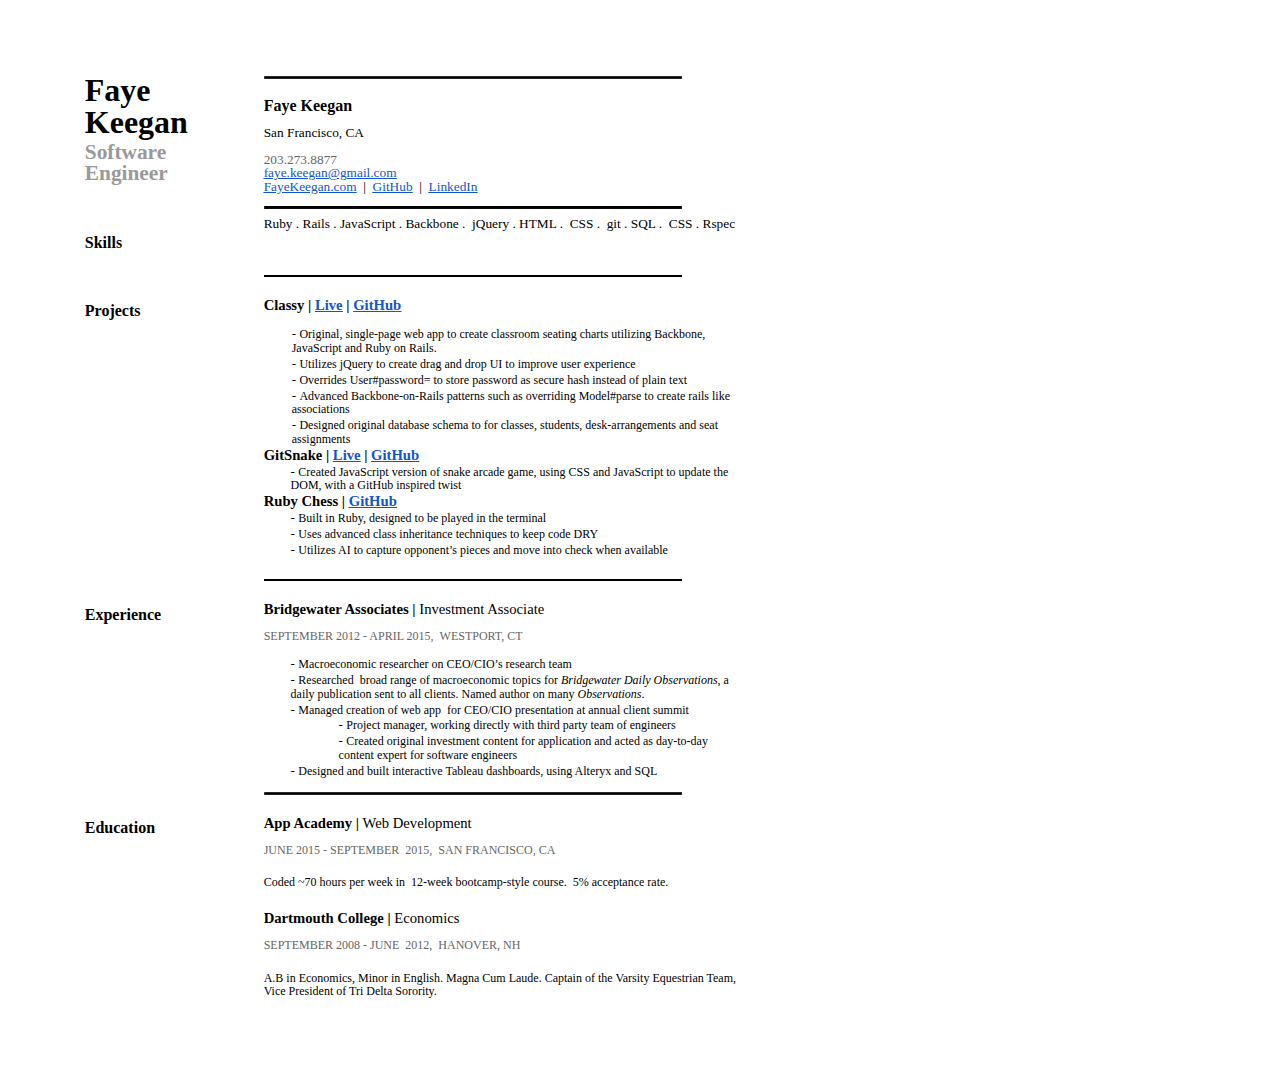
==== commit 538d6712: "update resume" ====
--- a/docs/FayeKeeganResume.html
+++ b/docs/FayeKeeganResume.html
@@ -1 +1 @@
-<html><head><meta content="text/html; charset=UTF-8" http-equiv="content-type"><style type="text/css">@import url('https://themes.googleusercontent.com/fonts/css?kit=IQkOxTRQj1v7zXy6iX8DL5pIJi6r8foVsJvL7fG6y2I');.lst-kix_d1o2vqykpefg-5>li:before{content:"-  "}.lst-kix_d1o2vqykpefg-4>li:before{content:"-  "}.lst-kix_d1o2vqykpefg-6>li:before{content:"-  "}.lst-kix_d1o2vqykpefg-7>li:before{content:"-  "}.lst-kix_d1o2vqykpefg-3>li:before{content:"-  "}.lst-kix_k0kdq1xzowxw-8>li:before{content:"-  "}.lst-kix_k0kdq1xzowxw-7>li:before{content:"-  "}.lst-kix_k0kdq1xzowxw-6>li:before{content:"-  "}.lst-kix_k0kdq1xzowxw-5>li:before{content:"-  "}.lst-kix_k0kdq1xzowxw-2>li:before{content:"-  "}.lst-kix_d1o2vqykpefg-8>li:before{content:"-  "}.lst-kix_k0kdq1xzowxw-4>li:before{content:"-  "}.lst-kix_k0kdq1xzowxw-3>li:before{content:"-  "}.lst-kix_k0kdq1xzowxw-1>li:before{content:"-  "}.lst-kix_k0kdq1xzowxw-0>li:before{content:"-  "}.lst-kix_d1o2vqykpefg-0>li:before{content:"-  "}.lst-kix_d1o2vqykpefg-2>li:before{content:"-  "}.lst-kix_d1o2vqykpefg-1>li:before{content:"-  "}ul.lst-kix_5kuy0rhxwp76-0{list-style-type:none}ul.lst-kix_5kuy0rhxwp76-2{list-style-type:none}ul.lst-kix_5kuy0rhxwp76-1{list-style-type:none}ul.lst-kix_5kuy0rhxwp76-4{list-style-type:none}ul.lst-kix_5kuy0rhxwp76-3{list-style-type:none}ul.lst-kix_5kuy0rhxwp76-6{list-style-type:none}ul.lst-kix_5kuy0rhxwp76-5{list-style-type:none}ul.lst-kix_5kuy0rhxwp76-8{list-style-type:none}ul.lst-kix_5kuy0rhxwp76-7{list-style-type:none}ul.lst-kix_kd0b846wyfbb-8{list-style-type:none}ul.lst-kix_kd0b846wyfbb-7{list-style-type:none}ul.lst-kix_kd0b846wyfbb-6{list-style-type:none}.lst-kix_5krhbitdd5rb-1>li:before{content:"-  "}.lst-kix_5krhbitdd5rb-5>li:before{content:"-  "}ul.lst-kix_kd0b846wyfbb-5{list-style-type:none}.lst-kix_axbbsfcx7z5j-0>li:before{content:"\0025cf  "}.lst-kix_axbbsfcx7z5j-4>li:before{content:"\0025cb  "}ul.lst-kix_kd0b846wyfbb-4{list-style-type:none}.lst-kix_3s9rewghi24b-6>li:before{content:"-  "}ul.lst-kix_kd0b846wyfbb-3{list-style-type:none}.lst-kix_5kuy0rhxwp76-5>li:before{content:"-  "}ul.lst-kix_kd0b846wyfbb-2{list-style-type:none}ul.lst-kix_kd0b846wyfbb-1{list-style-type:none}ul.lst-kix_kd0b846wyfbb-0{list-style-type:none}.lst-kix_3s9rewghi24b-8>li:before{content:"-  "}.lst-kix_5kuy0rhxwp76-7>li:before{content:"-  "}.lst-kix_5krhbitdd5rb-3>li:before{content:"-  "}.lst-kix_axbbsfcx7z5j-2>li:before{content:"\0025a0  "}.lst-kix_3s9rewghi24b-2>li:before{content:"-  "}.lst-kix_5kuy0rhxwp76-1>li:before{content:"-  "}.lst-kix_9x2kn8lco9wn-5>li:before{content:"-  "}.lst-kix_axbbsfcx7z5j-8>li:before{content:"\0025a0  "}.lst-kix_9x2kn8lco9wn-1>li:before{content:"-  "}.lst-kix_9x2kn8lco9wn-3>li:before{content:"-  "}.lst-kix_3s9rewghi24b-4>li:before{content:"-  "}.lst-kix_5kuy0rhxwp76-3>li:before{content:"-  "}.lst-kix_axbbsfcx7z5j-6>li:before{content:"\0025cf  "}ul.lst-kix_i2qrgcbwmafg-5{list-style-type:none}ul.lst-kix_i2qrgcbwmafg-6{list-style-type:none}ul.lst-kix_i2qrgcbwmafg-7{list-style-type:none}ul.lst-kix_i2qrgcbwmafg-8{list-style-type:none}ul.lst-kix_i2qrgcbwmafg-1{list-style-type:none}ul.lst-kix_i2qrgcbwmafg-2{list-style-type:none}ul.lst-kix_i2qrgcbwmafg-3{list-style-type:none}ul.lst-kix_i2qrgcbwmafg-4{list-style-type:none}ul.lst-kix_khjysk3sq41y-8{list-style-type:none}ul.lst-kix_khjysk3sq41y-6{list-style-type:none}ul.lst-kix_khjysk3sq41y-7{list-style-type:none}ul.lst-kix_khjysk3sq41y-4{list-style-type:none}ul.lst-kix_khjysk3sq41y-5{list-style-type:none}ul.lst-kix_khjysk3sq41y-2{list-style-type:none}ul.lst-kix_khjysk3sq41y-3{list-style-type:none}ul.lst-kix_khjysk3sq41y-0{list-style-type:none}ul.lst-kix_khjysk3sq41y-1{list-style-type:none}.lst-kix_9x2kn8lco9wn-7>li:before{content:"-  "}ul.lst-kix_i2qrgcbwmafg-0{list-style-type:none}.lst-kix_yb8eke4hg2zk-3>li:before{content:"-  "}.lst-kix_yb8eke4hg2zk-7>li:before{content:"-  "}.lst-kix_yb8eke4hg2zk-5>li:before{content:"-  "}.lst-kix_i2qrgcbwmafg-0>li:before{content:"-  "}.lst-kix_i2qrgcbwmafg-2>li:before{content:"-  "}.lst-kix_i2qrgcbwmafg-4>li:before{content:"-  "}.lst-kix_yb8eke4hg2zk-1>li:before{content:"-  "}.lst-kix_kd0b846wyfbb-0>li:before{content:"-  "}ul.lst-kix_3s9rewghi24b-1{list-style-type:none}.lst-kix_4unaww7c9uhn-8>li:before{content:"\0025a0  "}ul.lst-kix_3s9rewghi24b-0{list-style-type:none}.lst-kix_i2qrgcbwmafg-6>li:before{content:"-  "}.lst-kix_i2qrgcbwmafg-8>li:before{content:"-  "}ul.lst-kix_3s9rewghi24b-3{list-style-type:none}ul.lst-kix_3s9rewghi24b-2{list-style-type:none}ul.lst-kix_3s9rewghi24b-5{list-style-type:none}ul.lst-kix_3s9rewghi24b-4{list-style-type:none}.lst-kix_kd0b846wyfbb-2>li:before{content:"-  "}.lst-kix_kd0b846wyfbb-6>li:before{content:"-  "}ul.lst-kix_3s9rewghi24b-7{list-style-type:none}ul.lst-kix_3s9rewghi24b-6{list-style-type:none}.lst-kix_4unaww7c9uhn-6>li:before{content:"\0025cf  "}ul.lst-kix_3s9rewghi24b-8{list-style-type:none}.lst-kix_kd0b846wyfbb-4>li:before{content:"-  "}.lst-kix_4unaww7c9uhn-0>li:before{content:"\0025cf  "}.lst-kix_4unaww7c9uhn-2>li:before{content:"\0025a0  "}.lst-kix_4unaww7c9uhn-4>li:before{content:"\0025cb  "}.lst-kix_5krhbitdd5rb-7>li:before{content:"-  "}.lst-kix_kd0b846wyfbb-8>li:before{content:"-  "}.lst-kix_khjysk3sq41y-3>li:before{content:"-  "}.lst-kix_khjysk3sq41y-5>li:before{content:"-  "}.lst-kix_x07tgdrh2p91-8>li:before{content:"-  "}.lst-kix_khjysk3sq41y-0>li:before{content:"-  "}.lst-kix_khjysk3sq41y-4>li:before{content:"-  "}.lst-kix_khjysk3sq41y-7>li:before{content:"-  "}.lst-kix_vuntjgu0323m-8>li:before{content:"-  "}.lst-kix_vuntjgu0323m-6>li:before{content:"-  "}.lst-kix_khjysk3sq41y-6>li:before{content:"-  "}.lst-kix_vuntjgu0323m-7>li:before{content:"-  "}.lst-kix_x07tgdrh2p91-2>li:before{content:"-  "}.lst-kix_x07tgdrh2p91-3>li:before{content:"-  "}.lst-kix_x07tgdrh2p91-4>li:before{content:"-  "}.lst-kix_khjysk3sq41y-8>li:before{content:"-  "}.lst-kix_x07tgdrh2p91-6>li:before{content:"-  "}.lst-kix_x07tgdrh2p91-5>li:before{content:"-  "}.lst-kix_x07tgdrh2p91-7>li:before{content:"-  "}ul.lst-kix_x07tgdrh2p91-0{list-style-type:none}ul.lst-kix_x07tgdrh2p91-1{list-style-type:none}ul.lst-kix_x07tgdrh2p91-2{list-style-type:none}ul.lst-kix_x07tgdrh2p91-3{list-style-type:none}ul.lst-kix_x07tgdrh2p91-4{list-style-type:none}ul.lst-kix_x07tgdrh2p91-5{list-style-type:none}ul.lst-kix_x07tgdrh2p91-6{list-style-type:none}ul.lst-kix_x07tgdrh2p91-7{list-style-type:none}ul.lst-kix_x07tgdrh2p91-8{list-style-type:none}.lst-kix_x07tgdrh2p91-1>li:before{content:"-  "}ul.lst-kix_5krhbitdd5rb-7{list-style-type:none}.lst-kix_x07tgdrh2p91-0>li:before{content:"-  "}ul.lst-kix_5krhbitdd5rb-8{list-style-type:none}ul.lst-kix_5krhbitdd5rb-5{list-style-type:none}ul.lst-kix_5krhbitdd5rb-6{list-style-type:none}ul.lst-kix_5krhbitdd5rb-3{list-style-type:none}ul.lst-kix_yb8eke4hg2zk-0{list-style-type:none}ul.lst-kix_5krhbitdd5rb-4{list-style-type:none}ul.lst-kix_5krhbitdd5rb-1{list-style-type:none}ul.lst-kix_5krhbitdd5rb-2{list-style-type:none}.lst-kix_khjysk3sq41y-1>li:before{content:"-  "}ul.lst-kix_5krhbitdd5rb-0{list-style-type:none}.lst-kix_khjysk3sq41y-2>li:before{content:"-  "}.lst-kix_ld6dsx75aht4-0>li:before{content:"-  "}.lst-kix_ld6dsx75aht4-1>li:before{content:"-  "}ul.lst-kix_4unaww7c9uhn-7{list-style-type:none}ul.lst-kix_4unaww7c9uhn-8{list-style-type:none}ul.lst-kix_4unaww7c9uhn-5{list-style-type:none}ul.lst-kix_4unaww7c9uhn-6{list-style-type:none}.lst-kix_ld6dsx75aht4-2>li:before{content:"-  "}ul.lst-kix_4unaww7c9uhn-3{list-style-type:none}.lst-kix_ld6dsx75aht4-4>li:before{content:"-  "}ul.lst-kix_4unaww7c9uhn-4{list-style-type:none}ul.lst-kix_4unaww7c9uhn-1{list-style-type:none}ul.lst-kix_4unaww7c9uhn-2{list-style-type:none}.lst-kix_ld6dsx75aht4-3>li:before{content:"-  "}ul.lst-kix_4unaww7c9uhn-0{list-style-type:none}.lst-kix_ld6dsx75aht4-6>li:before{content:"-  "}.lst-kix_ld6dsx75aht4-8>li:before{content:"-  "}.lst-kix_ld6dsx75aht4-5>li:before{content:"-  "}.lst-kix_ld6dsx75aht4-7>li:before{content:"-  "}ul.lst-kix_axbbsfcx7z5j-0{list-style-type:none}ul.lst-kix_axbbsfcx7z5j-1{list-style-type:none}ul.lst-kix_9x2kn8lco9wn-8{list-style-type:none}ul.lst-kix_axbbsfcx7z5j-2{list-style-type:none}.lst-kix_vuntjgu0323m-0>li:before{content:"-  "}ul.lst-kix_9x2kn8lco9wn-7{list-style-type:none}ul.lst-kix_axbbsfcx7z5j-3{list-style-type:none}ul.lst-kix_axbbsfcx7z5j-4{list-style-type:none}ul.lst-kix_axbbsfcx7z5j-5{list-style-type:none}.lst-kix_3s9rewghi24b-0>li:before{content:"-  "}ul.lst-kix_axbbsfcx7z5j-6{list-style-type:none}ul.lst-kix_axbbsfcx7z5j-7{list-style-type:none}ul.lst-kix_axbbsfcx7z5j-8{list-style-type:none}.lst-kix_vuntjgu0323m-4>li:before{content:"-  "}ul.lst-kix_k0kdq1xzowxw-1{list-style-type:none}ul.lst-kix_k0kdq1xzowxw-0{list-style-type:none}.lst-kix_vuntjgu0323m-1>li:before{content:"-  "}.lst-kix_vuntjgu0323m-5>li:before{content:"-  "}ul.lst-kix_k0kdq1xzowxw-5{list-style-type:none}ul.lst-kix_k0kdq1xzowxw-4{list-style-type:none}ul.lst-kix_k0kdq1xzowxw-3{list-style-type:none}ul.lst-kix_k0kdq1xzowxw-2{list-style-type:none}.lst-kix_vuntjgu0323m-2>li:before{content:"-  "}ul.lst-kix_k0kdq1xzowxw-8{list-style-type:none}ul.lst-kix_k0kdq1xzowxw-7{list-style-type:none}.lst-kix_vuntjgu0323m-3>li:before{content:"-  "}ul.lst-kix_k0kdq1xzowxw-6{list-style-type:none}.lst-kix_5krhbitdd5rb-2>li:before{content:"-  "}.lst-kix_axbbsfcx7z5j-3>li:before{content:"\0025cf  "}.lst-kix_axbbsfcx7z5j-5>li:before{content:"\0025a0  "}.lst-kix_5krhbitdd5rb-0>li:before{content:"-  "}.lst-kix_5krhbitdd5rb-4>li:before{content:"-  "}.lst-kix_5kuy0rhxwp76-8>li:before{content:"-  "}.lst-kix_9x2kn8lco9wn-0>li:before{content:"-  "}.lst-kix_5kuy0rhxwp76-6>li:before{content:"-  "}.lst-kix_axbbsfcx7z5j-1>li:before{content:"\0025cb  "}.lst-kix_3s9rewghi24b-7>li:before{content:"-  "}.lst-kix_9x2kn8lco9wn-6>li:before{content:"-  "}ul.lst-kix_9x2kn8lco9wn-0{list-style-type:none}.lst-kix_5kuy0rhxwp76-2>li:before{content:"-  "}ul.lst-kix_9x2kn8lco9wn-2{list-style-type:none}ul.lst-kix_9x2kn8lco9wn-1{list-style-type:none}ul.lst-kix_9x2kn8lco9wn-4{list-style-type:none}.lst-kix_5kuy0rhxwp76-0>li:before{content:"-  "}.lst-kix_5kuy0rhxwp76-4>li:before{content:"-  "}ul.lst-kix_9x2kn8lco9wn-3{list-style-type:none}.lst-kix_3s9rewghi24b-1>li:before{content:"-  "}.lst-kix_3s9rewghi24b-5>li:before{content:"-  "}ul.lst-kix_9x2kn8lco9wn-6{list-style-type:none}.lst-kix_9x2kn8lco9wn-4>li:before{content:"-  "}ul.lst-kix_9x2kn8lco9wn-5{list-style-type:none}.lst-kix_axbbsfcx7z5j-7>li:before{content:"\0025cb  "}.lst-kix_3s9rewghi24b-3>li:before{content:"-  "}.lst-kix_9x2kn8lco9wn-2>li:before{content:"-  "}ul.lst-kix_d1o2vqykpefg-8{list-style-type:none}ul.lst-kix_d1o2vqykpefg-7{list-style-type:none}ul.lst-kix_d1o2vqykpefg-6{list-style-type:none}ul.lst-kix_d1o2vqykpefg-5{list-style-type:none}ul.lst-kix_d1o2vqykpefg-4{list-style-type:none}ul.lst-kix_d1o2vqykpefg-3{list-style-type:none}ul.lst-kix_d1o2vqykpefg-2{list-style-type:none}ul.lst-kix_d1o2vqykpefg-1{list-style-type:none}ul.lst-kix_d1o2vqykpefg-0{list-style-type:none}.lst-kix_9x2kn8lco9wn-8>li:before{content:"-  "}ul.lst-kix_yb8eke4hg2zk-8{list-style-type:none}ul.lst-kix_vuntjgu0323m-4{list-style-type:none}.lst-kix_yb8eke4hg2zk-4>li:before{content:"-  "}ul.lst-kix_yb8eke4hg2zk-7{list-style-type:none}ul.lst-kix_vuntjgu0323m-3{list-style-type:none}ul.lst-kix_yb8eke4hg2zk-6{list-style-type:none}ul.lst-kix_vuntjgu0323m-6{list-style-type:none}ul.lst-kix_yb8eke4hg2zk-5{list-style-type:none}ul.lst-kix_vuntjgu0323m-5{list-style-type:none}ul.lst-kix_yb8eke4hg2zk-4{list-style-type:none}ul.lst-kix_vuntjgu0323m-8{list-style-type:none}ul.lst-kix_yb8eke4hg2zk-3{list-style-type:none}ul.lst-kix_vuntjgu0323m-7{list-style-type:none}ul.lst-kix_yb8eke4hg2zk-2{list-style-type:none}ul.lst-kix_yb8eke4hg2zk-1{list-style-type:none}ul.lst-kix_vuntjgu0323m-0{list-style-type:none}.lst-kix_yb8eke4hg2zk-6>li:before{content:"-  "}ul.lst-kix_vuntjgu0323m-2{list-style-type:none}ul.lst-kix_vuntjgu0323m-1{list-style-type:none}ul.lst-kix_ld6dsx75aht4-0{list-style-type:none}ul.lst-kix_ld6dsx75aht4-1{list-style-type:none}ul.lst-kix_ld6dsx75aht4-2{list-style-type:none}ul.lst-kix_ld6dsx75aht4-3{list-style-type:none}ul.lst-kix_ld6dsx75aht4-4{list-style-type:none}ul.lst-kix_ld6dsx75aht4-5{list-style-type:none}ul.lst-kix_ld6dsx75aht4-6{list-style-type:none}ul.lst-kix_ld6dsx75aht4-7{list-style-type:none}.lst-kix_i2qrgcbwmafg-1>li:before{content:"-  "}ul.lst-kix_ld6dsx75aht4-8{list-style-type:none}.lst-kix_yb8eke4hg2zk-0>li:before{content:"-  "}.lst-kix_kd0b846wyfbb-1>li:before{content:"-  "}.lst-kix_yb8eke4hg2zk-2>li:before{content:"-  "}.lst-kix_i2qrgcbwmafg-3>li:before{content:"-  "}.lst-kix_kd0b846wyfbb-5>li:before{content:"-  "}.lst-kix_kd0b846wyfbb-7>li:before{content:"-  "}.lst-kix_i2qrgcbwmafg-5>li:before{content:"-  "}.lst-kix_kd0b846wyfbb-3>li:before{content:"-  "}.lst-kix_4unaww7c9uhn-7>li:before{content:"\0025cb  "}.lst-kix_i2qrgcbwmafg-7>li:before{content:"-  "}.lst-kix_4unaww7c9uhn-1>li:before{content:"\0025cb  "}.lst-kix_5krhbitdd5rb-8>li:before{content:"-  "}.lst-kix_5krhbitdd5rb-6>li:before{content:"-  "}.lst-kix_4unaww7c9uhn-5>li:before{content:"\0025a0  "}.lst-kix_yb8eke4hg2zk-8>li:before{content:"-  "}.lst-kix_4unaww7c9uhn-3>li:before{content:"\0025cf  "}ol{margin:0;padding:0}.c9{border-right-style:solid;padding:5pt 5pt 5pt 5pt;border-bottom-color:#ffffff;border-top-width:0pt;border-right-width:0pt;border-left-color:#ffffff;vertical-align:top;border-right-color:#ffffff;border-left-width:0pt;border-top-style:solid;border-left-style:solid;border-bottom-width:0pt;width:369.8pt;border-top-color:#ffffff;border-bottom-style:solid}.c4{border-right-style:solid;padding:3.6pt 3.6pt 3.6pt 3.6pt;border-bottom-color:#ffffff;border-top-width:0pt;border-right-width:0pt;border-left-color:#ffffff;vertical-align:top;border-right-color:#ffffff;border-left-width:0pt;border-top-style:solid;border-left-style:solid;border-bottom-width:0pt;width:134.2pt;border-top-color:#ffffff;border-bottom-style:solid}.c10{padding-top:0pt;padding-bottom:0pt;line-height:1.15;orphans:2;widows:2;text-align:left;direction:ltr}.c3{color:#000000;font-weight:bold;text-decoration:none;vertical-align:baseline;font-size:12pt;font-family:"Lato";font-style:normal}.c6{color:#000000;font-weight:normal;text-decoration:none;vertical-align:baseline;font-size:9pt;font-style:normal}.c13{color:#000000;font-weight:normal;text-decoration:none;vertical-align:baseline;font-size:10pt;font-style:normal}.c27{color:#d44500;font-weight:normal;text-decoration:none;vertical-align:baseline;font-size:10pt;font-style:normal}.c28{padding-top:5pt;padding-bottom:0pt;line-height:1.15;text-align:left;direction:ltr}.c18{padding-top:0pt;padding-bottom:0pt;line-height:1.15;text-align:left;direction:ltr}.c33{color:#666666;font-weight:normal;text-decoration:none;vertical-align:baseline;font-style:normal}.c11{padding-top:3pt;padding-bottom:0pt;line-height:1.0;text-align:left;direction:ltr}.c22{padding-top:4pt;padding-bottom:0pt;line-height:1.15;text-align:left;direction:ltr}.c21{padding-top:0pt;padding-bottom:0pt;line-height:1.0;text-align:left;direction:ltr}.c17{padding-top:6pt;padding-bottom:0pt;line-height:1.15;text-align:left;direction:ltr}.c30{color:#000000;text-decoration:none;vertical-align:baseline;font-size:10pt;font-style:normal}.c41{padding-top:10pt;padding-bottom:0pt;line-height:1.0;text-align:left;direction:ltr}.c36{color:#999999;text-decoration:none;vertical-align:baseline;font-size:16pt;font-style:normal}.c32{padding-top:6pt;padding-bottom:0pt;line-height:1.0;text-align:left;direction:ltr}.c34{color:#000000;text-decoration:none;vertical-align:baseline;font-style:normal}.c14{color:#000000;font-weight:normal;text-decoration:none;vertical-align:baseline}.c7{border-collapse:collapse;margin-right:auto}.c20{background-color:#ffffff;max-width:504pt;padding:36pt 54pt 36pt 54pt}.c0{font-size:9pt;font-style:italic}.c15{margin-left:56.2pt;padding-left:0pt}.c1{padding:0;margin:0}.c12{margin-left:21pt;padding-left:0pt}.c23{margin-left:20.2pt;padding-left:0pt}.c8{font-size:11pt;font-weight:bold}.c40{padding-top:0pt;direction:ltr}.c24{font-size:11pt;font-style:normal}.c39{font-weight:normal;font-size:11pt}.c19{color:inherit;text-decoration:inherit}.c2{color:#1155cc;text-decoration:underline}.c44{height:132pt}.c16{font-size:9pt}.c26{font-style:italic}.c25{font-weight:bold}.c35{height:38pt}.c48{color:#999999}.c38{font-size:6pt}.c31{height:10pt}.c43{page-break-after:avoid}.c47{font-size:10pt}.c42{height:150pt}.c46{line-height:1.0}.c5{font-family:"Lato"}.c45{font-size:24pt}.c29{height:228pt}.c37{height:97pt}.title{padding-top:0pt;color:#000000;font-weight:bold;font-size:24pt;padding-bottom:0pt;font-family:"Raleway";line-height:1.0;page-break-after:avoid;text-align:left}.subtitle{padding-top:3pt;color:#f2511b;font-weight:bold;font-size:16pt;padding-bottom:0pt;font-family:"Raleway";line-height:1.0;text-align:left}li{color:#000000;font-size:10pt;font-family:"Lato"}p{margin:0;color:#000000;font-size:10pt;font-family:"Lato"}h1{padding-top:4pt;color:#000000;font-weight:bold;font-size:12pt;padding-bottom:0pt;font-family:"Raleway";line-height:1.15;text-align:left}h2{padding-top:16pt;color:#000000;font-weight:bold;font-size:11pt;padding-bottom:0pt;font-family:"Lato";line-height:1.15;text-align:left}h3{padding-top:0pt;color:#666666;font-size:9pt;padding-bottom:0pt;font-family:"Lato";line-height:1.15;text-align:left}h4{padding-top:8pt;color:#666666;text-decoration:underline;font-size:11pt;padding-bottom:0pt;font-family:"Trebuchet MS";line-height:1.15;page-break-after:avoid;text-align:left}h5{padding-top:8pt;color:#666666;font-size:11pt;padding-bottom:0pt;font-family:"Trebuchet MS";line-height:1.15;page-break-after:avoid;text-align:left}h6{padding-top:8pt;color:#666666;font-size:11pt;padding-bottom:0pt;font-family:"Trebuchet MS";line-height:1.15;page-break-after:avoid;font-style:italic;text-align:left}</style></head><body class="c20"><p class="c31 c40"><span class="c38"></span></p><a href="#" name="7ee34647da058b5d3a906dc03d699d7bc95e42f8"></a><a href="#" name="0"></a><table cellpadding="0" cellspacing="0" class="c7"><tbody><tr class="c37"><td class="c4" colspan="1" rowspan="1"><p class="c21 c43 title"><a name="h.4prkjmzco10w"></a><span class="c5">Faye Keegan</span></p><p class="c11 subtitle"><a name="h.o2iwx3vdck7p"></a><span class="c5 c48">Software Engineer</span></p></td><td class="c9" colspan="1" rowspan="1"><p class="c21"><span style="overflow: hidden; display: inline-block; margin: 0.00px 0.00px; border: 0.00px solid #000000; transform: rotate(0.00rad) translateZ(0px); -webkit-transform: rotate(0.00rad) translateZ(0px); width: 418.00px; height: 2.67px;"><img alt="" src="images/image00.png" style="width: 418.00px; height: 2.67px; margin-left: 0.00px; margin-top: 0.00px; transform: rotate(0.00rad) translateZ(0px); -webkit-transform: rotate(0.00rad) translateZ(0px);" title="horizontal line"></span></p><h1 class="c17"><a name="h.lf5wiiqsu4ub"></a><span class="c3">Faye Keegan</span></h1><p class="c21"><span class="c13 c5">San Francisco, CA</span></p><p class="c41"><span class="c33 c5 c47">203.273.8877</span></p><p class="c21"><span class="c2"><a class="c19" href="mailto:faye.keegan@gmail.com">faye.keegan@gmail.com</a></span></p><p class="c21"><span class="c2"><a class="c19" href="http://www.google.com/url?q=http%3A%2F%2Ffayekeegan.com%2F&amp;sa=D&amp;sntz=1&amp;usg=AFQjCNF15UH-iGEGp3dHCl0Jp5PR4XrMxg">FayeKeegan.com</a></span><span>&nbsp;</span><span>&nbsp;| &nbsp;</span><span class="c2"><a class="c19" href="https://www.google.com/url?q=https%3A%2F%2Fgithub.com%2FFayeKeegan&amp;sa=D&amp;sntz=1&amp;usg=AFQjCNFXQ1e4Phw1I2ztjeRfV3_Tp-IIWw">GitHub</a></span><span>&nbsp; | &nbsp;</span><span class="c2"><a class="c19" href="https://www.google.com/url?q=https%3A%2F%2Fwww.linkedin.com%2Fin%2Ffayekeegan&amp;sa=D&amp;sntz=1&amp;usg=AFQjCNFF4Idc2F1hGXyASqzIZlXi25uRMQ">LinkedIn</a></span></p></td></tr><tr class="c35"><td class="c4" colspan="1" rowspan="1"><p class="c21 c31"><span class="c25 c5 c30"></span></p><h1 class="c22"><a name="h.61e3cm1p1fln"></a><span class="c3">Skills</span></h1></td><td class="c9" colspan="1" rowspan="1"><p class="c18"><span style="overflow: hidden; display: inline-block; margin: 0.00px 0.00px; border: 0.00px solid #000000; transform: rotate(0.00rad) translateZ(0px); -webkit-transform: rotate(0.00rad) translateZ(0px); width: 418.00px; height: 2.67px;"><img alt="" src="images/image00.png" style="width: 418.00px; height: 2.67px; margin-left: 0.00px; margin-top: 0.00px; transform: rotate(0.00rad) translateZ(0px); -webkit-transform: rotate(0.00rad) translateZ(0px);" title="horizontal line"></span></p><p class="c32"><span>Ruby . Rails . JavaScript . Backbone . &nbsp;jQuery . HTML . &nbsp;CSS . &nbsp;git . SQL . &nbsp;CSS . Rspec</span></p></td></tr><tr class="c29"><td class="c4" colspan="1" rowspan="1"><p class="c21 c31"><span class="c30 c25 c5"></span></p><h1 class="c22"><a name="h.gbnhrfggwdei"></a><span class="c5">Projects</span></h1></td><td class="c9" colspan="1" rowspan="1"><p class="c18"><span style="overflow: hidden; display: inline-block; margin: 0.00px 0.00px; border: 0.00px solid #000000; transform: rotate(0.00rad) translateZ(0px); -webkit-transform: rotate(0.00rad) translateZ(0px); width: 418.00px; height: 2.67px;"><img alt="" src="images/image00.png" style="width: 418.00px; height: 2.67px; margin-left: 0.00px; margin-top: 0.00px; transform: rotate(0.00rad) translateZ(0px); -webkit-transform: rotate(0.00rad) translateZ(0px);" title="horizontal line"></span></p><h2 class="c17"><a name="h.ic1krc5123p5"></a><span>Classy | </span><span class="c2 c25"><a class="c19" href="http://www.google.com/url?q=http%3A%2F%2Fwww.classy-classroom.com%2Fsession%2Fnew&amp;sa=D&amp;sntz=1&amp;usg=AFQjCNG7IoQpDdD-e65VtPCl2LycjYImoA">Live</a></span><span class="c25">&nbsp;| </span><span class="c2 c25"><a class="c19" href="https://www.google.com/url?q=https%3A%2F%2Fgithub.com%2FFayeKeegan%2FClassy&amp;sa=D&amp;sntz=1&amp;usg=AFQjCNFoZWUP8_VHic3zbADLZuRYrDsN2A">GitHub</a></span></h2><ul class="c1 lst-kix_i2qrgcbwmafg-0 start"><li class="c10 c12"><span class="c16">O</span><span class="c6 c5">riginal, single-page web app to create classroom seating charts utilizing Backbone, JavaScript and Ruby on Rails.</span></li><li class="c10 c12"><span class="c6 c5">Utilizes jQuery to create drag and drop UI to improve user experience</span></li><li class="c10 c12"><span class="c6 c5">Overrides User#password= to store password as secure hash instead of plain text</span></li><li class="c10 c12"><span class="c6 c5">Advanced Backbone-on-Rails patterns such as overriding Model#parse to create rails like associations</span></li><li class="c10 c12"><span class="c16">Designed original database schema to for classes, students, desk-arrangements and seat assignments</span></li></ul><p class="c10"><span class="c8">GitSnake |</span><span class="c8 c26">&nbsp;</span><span class="c2 c8"><a class="c19" href="http://www.google.com/url?q=http%3A%2F%2Ffayekeegan.com%2FGitSnake%2Fhtml%2Findex.html&amp;sa=D&amp;sntz=1&amp;usg=AFQjCNFdJEr0HODoWeCafX6TzO4h2gI0Ag">Live</a></span><span class="c8">&nbsp;| </span><span class="c8 c2"><a class="c19" href="https://www.google.com/url?q=https%3A%2F%2Fgithub.com%2FFayeKeegan%2FGitSnake&amp;sa=D&amp;sntz=1&amp;usg=AFQjCNGdOF9R8KRy9ZgmIGFksBJnqe_Tyw">GitHub</a></span></p><ul class="c1 lst-kix_vuntjgu0323m-0 start"><li class="c10 c23"><span class="c16">Created</span><span class="c16">&nbsp;JavaScript version of snake arcade game, using CSS and JavaScript to update the DOM, with a GitHub inspired twist</span></li></ul><p class="c10"><span class="c8">Ruby Chess | </span><span class="c8 c2"><a class="c19" href="https://www.google.com/url?q=https%3A%2F%2Fgithub.com%2FFayeKeegan%2Fterminal_chess&amp;sa=D&amp;sntz=1&amp;usg=AFQjCNGGdhLRgIuyC5P7SYQLw3NHgxkXnw">GitHub</a></span></p><ul class="c1 lst-kix_d1o2vqykpefg-0 start"><li class="c10 c23"><span class="c6 c5">Built in Ruby, designed to be played in the terminal</span></li><li class="c10 c23"><span class="c6 c5">Use advanced class inheritance techniques to keep code DRY</span></li><li class="c10 c23"><span class="c16">Utilizes AI to capture opponent&rsquo;s pieces and move into check when available</span></li></ul></td></tr><tr class="c42"><td class="c4" colspan="1" rowspan="1"><p class="c21 c31"><span class="c30 c25 c5"></span></p><h1 class="c22"><a name="h.tk538brb1kdf"></a><span class="c3">Experience</span></h1></td><td class="c9" colspan="1" rowspan="1"><p class="c18"><span style="overflow: hidden; display: inline-block; margin: 0.00px 0.00px; border: 0.00px solid #000000; transform: rotate(0.00rad) translateZ(0px); -webkit-transform: rotate(0.00rad) translateZ(0px); width: 418.00px; height: 2.67px;"><img alt="" src="images/image00.png" style="width: 418.00px; height: 2.67px; margin-left: 0.00px; margin-top: 0.00px; transform: rotate(0.00rad) translateZ(0px); -webkit-transform: rotate(0.00rad) translateZ(0px);" title="horizontal line"></span></p><h2 class="c17"><a name="h.y1q60llsp3ln"></a><span>Bridgewater Associates | </span><span class="c34 c5 c39">Investment Associate</span></h2><h3 class="c18"><a name="h.80m0megl6m3e"></a><span class="c33 c16 c5">SEPTEMBER 2012 - APRIL 2015, &nbsp;WESTPORT, CT</span></h3><ul class="c1 lst-kix_khjysk3sq41y-0 start"><li class="c10 c23"><span class="c6 c5">Macroeconomic researcher on CEO/CIO&rsquo;s research team</span></li><li class="c10 c23"><span class="c16">Researched &nbsp;broad range of macroeconomic topics for</span><span class="c0">&nbsp;Bridgewater Daily Observations</span><span class="c16">, a daily publication sent to all clients. Named author on many </span><span class="c0">Observations</span><span class="c6 c5">.</span></li></ul><ul class="c1 lst-kix_ld6dsx75aht4-0 start"><li class="c10 c23"><span class="c5 c6">Managed creation of web app &nbsp;for CEO/CIO presentation at annual client summit</span></li></ul><ul class="c1 lst-kix_kd0b846wyfbb-0 start"><li class="c10 c15"><span class="c6 c5">Project manager, working directly with third party team of engineers</span></li></ul><ul class="c1 lst-kix_5krhbitdd5rb-0 start"><li class="c10 c15"><span class="c16">Created original investment content for application and acted as day-to-day content expert for software engineer</span><span class="c6 c5">s</span></li></ul><ul class="c1 lst-kix_3s9rewghi24b-0 start"><li class="c10 c23"><span class="c16">Designed and built interactive Tableau dashboards, using Alteryx and SQL</span></li></ul></td></tr><tr class="c44"><td class="c4" colspan="1" rowspan="1"><p class="c21 c31"><span class="c30 c25 c5"></span></p><h1 class="c22"><a name="h.skqh4zb6ceyb"></a><span class="c3">Education</span></h1></td><td class="c9" colspan="1" rowspan="1"><p class="c18"><span style="overflow: hidden; display: inline-block; margin: 0.00px 0.00px; border: 0.00px solid #000000; transform: rotate(0.00rad) translateZ(0px); -webkit-transform: rotate(0.00rad) translateZ(0px); width: 418.00px; height: 2.67px;"><img alt="" src="images/image00.png" style="width: 418.00px; height: 2.67px; margin-left: 0.00px; margin-top: 0.00px; transform: rotate(0.00rad) translateZ(0px); -webkit-transform: rotate(0.00rad) translateZ(0px);" title="horizontal line"></span></p><h2 class="c17"><a name="h.r7oinwx5vtl9"></a><span>App Academy | </span><span class="c14 c5 c24">Web Development</span></h2><h3 class="c18"><a name="h.uqfre138cju9"></a><span class="c33 c16 c5">JUNE 2015 - SEPTEMBER &nbsp;2015, &nbsp;SAN FRANCISCO, CA</span></h3><p class="c28"><span class="c6 c5">Coded ~70 hours per week in &nbsp;12-week bootcamp-style course. &nbsp;5% acceptance rate.</span></p><h2 class="c17"><a name="h.fge7g2z0kz1m"></a><span>Dartmouth College | </span><span class="c34 c39 c5">Economics</span></h2><h3 class="c18"><a name="h.68q0od1ziv5p"></a><span class="c16 c5 c33">SEPTEMEBER 2008 - JUNE &nbsp;2012, &nbsp;HANOVER, NH</span></h3><p class="c28"><span class="c16">A.B in Economics, Minor in English. Magna Cum Laude. Captain of the Varsity Equestrian Team, Vice President of Tri Delta Sorority.</span></p></td></tr></tbody></table><p class="c40 c31 c46"><span class="c38"></span></p></body></html>+<html><head><meta content="text/html; charset=UTF-8" http-equiv="content-type"><style type="text/css">@import url('https://themes.googleusercontent.com/fonts/css?kit=IQkOxTRQj1v7zXy6iX8DL5pIJi6r8foVsJvL7fG6y2I');.lst-kix_d1o2vqykpefg-5>li:before{content:"-  "}.lst-kix_d1o2vqykpefg-4>li:before{content:"-  "}.lst-kix_d1o2vqykpefg-6>li:before{content:"-  "}.lst-kix_d1o2vqykpefg-7>li:before{content:"-  "}.lst-kix_d1o2vqykpefg-3>li:before{content:"-  "}.lst-kix_k0kdq1xzowxw-8>li:before{content:"-  "}.lst-kix_k0kdq1xzowxw-7>li:before{content:"-  "}.lst-kix_k0kdq1xzowxw-6>li:before{content:"-  "}.lst-kix_k0kdq1xzowxw-5>li:before{content:"-  "}.lst-kix_k0kdq1xzowxw-2>li:before{content:"-  "}.lst-kix_d1o2vqykpefg-8>li:before{content:"-  "}.lst-kix_k0kdq1xzowxw-4>li:before{content:"-  "}.lst-kix_k0kdq1xzowxw-3>li:before{content:"-  "}.lst-kix_k0kdq1xzowxw-1>li:before{content:"-  "}.lst-kix_k0kdq1xzowxw-0>li:before{content:"-  "}.lst-kix_d1o2vqykpefg-0>li:before{content:"-  "}.lst-kix_d1o2vqykpefg-2>li:before{content:"-  "}.lst-kix_d1o2vqykpefg-1>li:before{content:"-  "}ul.lst-kix_5kuy0rhxwp76-0{list-style-type:none}ul.lst-kix_5kuy0rhxwp76-2{list-style-type:none}ul.lst-kix_5kuy0rhxwp76-1{list-style-type:none}ul.lst-kix_5kuy0rhxwp76-4{list-style-type:none}ul.lst-kix_5kuy0rhxwp76-3{list-style-type:none}ul.lst-kix_5kuy0rhxwp76-6{list-style-type:none}ul.lst-kix_5kuy0rhxwp76-5{list-style-type:none}ul.lst-kix_5kuy0rhxwp76-8{list-style-type:none}ul.lst-kix_5kuy0rhxwp76-7{list-style-type:none}ul.lst-kix_kd0b846wyfbb-8{list-style-type:none}ul.lst-kix_kd0b846wyfbb-7{list-style-type:none}ul.lst-kix_kd0b846wyfbb-6{list-style-type:none}.lst-kix_5krhbitdd5rb-1>li:before{content:"-  "}.lst-kix_5krhbitdd5rb-5>li:before{content:"-  "}ul.lst-kix_kd0b846wyfbb-5{list-style-type:none}.lst-kix_axbbsfcx7z5j-0>li:before{content:"\0025cf  "}.lst-kix_axbbsfcx7z5j-4>li:before{content:"\0025cb  "}ul.lst-kix_kd0b846wyfbb-4{list-style-type:none}.lst-kix_3s9rewghi24b-6>li:before{content:"-  "}ul.lst-kix_kd0b846wyfbb-3{list-style-type:none}.lst-kix_5kuy0rhxwp76-5>li:before{content:"-  "}ul.lst-kix_kd0b846wyfbb-2{list-style-type:none}ul.lst-kix_kd0b846wyfbb-1{list-style-type:none}ul.lst-kix_kd0b846wyfbb-0{list-style-type:none}.lst-kix_3s9rewghi24b-8>li:before{content:"-  "}.lst-kix_5kuy0rhxwp76-7>li:before{content:"-  "}.lst-kix_5krhbitdd5rb-3>li:before{content:"-  "}.lst-kix_axbbsfcx7z5j-2>li:before{content:"\0025a0  "}.lst-kix_3s9rewghi24b-2>li:before{content:"-  "}.lst-kix_5kuy0rhxwp76-1>li:before{content:"-  "}.lst-kix_9x2kn8lco9wn-5>li:before{content:"-  "}.lst-kix_axbbsfcx7z5j-8>li:before{content:"\0025a0  "}.lst-kix_9x2kn8lco9wn-1>li:before{content:"-  "}.lst-kix_9x2kn8lco9wn-3>li:before{content:"-  "}.lst-kix_3s9rewghi24b-4>li:before{content:"-  "}.lst-kix_5kuy0rhxwp76-3>li:before{content:"-  "}.lst-kix_axbbsfcx7z5j-6>li:before{content:"\0025cf  "}ul.lst-kix_i2qrgcbwmafg-5{list-style-type:none}ul.lst-kix_i2qrgcbwmafg-6{list-style-type:none}ul.lst-kix_i2qrgcbwmafg-7{list-style-type:none}ul.lst-kix_i2qrgcbwmafg-8{list-style-type:none}ul.lst-kix_i2qrgcbwmafg-1{list-style-type:none}ul.lst-kix_i2qrgcbwmafg-2{list-style-type:none}ul.lst-kix_i2qrgcbwmafg-3{list-style-type:none}ul.lst-kix_i2qrgcbwmafg-4{list-style-type:none}ul.lst-kix_khjysk3sq41y-8{list-style-type:none}ul.lst-kix_khjysk3sq41y-6{list-style-type:none}ul.lst-kix_khjysk3sq41y-7{list-style-type:none}ul.lst-kix_khjysk3sq41y-4{list-style-type:none}ul.lst-kix_khjysk3sq41y-5{list-style-type:none}ul.lst-kix_khjysk3sq41y-2{list-style-type:none}ul.lst-kix_khjysk3sq41y-3{list-style-type:none}ul.lst-kix_khjysk3sq41y-0{list-style-type:none}ul.lst-kix_khjysk3sq41y-1{list-style-type:none}.lst-kix_9x2kn8lco9wn-7>li:before{content:"-  "}ul.lst-kix_i2qrgcbwmafg-0{list-style-type:none}.lst-kix_yb8eke4hg2zk-3>li:before{content:"-  "}.lst-kix_yb8eke4hg2zk-7>li:before{content:"-  "}.lst-kix_yb8eke4hg2zk-5>li:before{content:"-  "}.lst-kix_i2qrgcbwmafg-0>li:before{content:"-  "}.lst-kix_i2qrgcbwmafg-2>li:before{content:"-  "}.lst-kix_i2qrgcbwmafg-4>li:before{content:"-  "}.lst-kix_yb8eke4hg2zk-1>li:before{content:"-  "}.lst-kix_kd0b846wyfbb-0>li:before{content:"-  "}ul.lst-kix_3s9rewghi24b-1{list-style-type:none}.lst-kix_4unaww7c9uhn-8>li:before{content:"\0025a0  "}ul.lst-kix_3s9rewghi24b-0{list-style-type:none}.lst-kix_i2qrgcbwmafg-6>li:before{content:"-  "}.lst-kix_i2qrgcbwmafg-8>li:before{content:"-  "}ul.lst-kix_3s9rewghi24b-3{list-style-type:none}ul.lst-kix_3s9rewghi24b-2{list-style-type:none}ul.lst-kix_3s9rewghi24b-5{list-style-type:none}ul.lst-kix_3s9rewghi24b-4{list-style-type:none}.lst-kix_kd0b846wyfbb-2>li:before{content:"-  "}.lst-kix_kd0b846wyfbb-6>li:before{content:"-  "}ul.lst-kix_3s9rewghi24b-7{list-style-type:none}ul.lst-kix_3s9rewghi24b-6{list-style-type:none}.lst-kix_4unaww7c9uhn-6>li:before{content:"\0025cf  "}ul.lst-kix_3s9rewghi24b-8{list-style-type:none}.lst-kix_kd0b846wyfbb-4>li:before{content:"-  "}.lst-kix_4unaww7c9uhn-0>li:before{content:"\0025cf  "}.lst-kix_4unaww7c9uhn-2>li:before{content:"\0025a0  "}.lst-kix_4unaww7c9uhn-4>li:before{content:"\0025cb  "}.lst-kix_5krhbitdd5rb-7>li:before{content:"-  "}.lst-kix_kd0b846wyfbb-8>li:before{content:"-  "}.lst-kix_khjysk3sq41y-3>li:before{content:"-  "}.lst-kix_khjysk3sq41y-5>li:before{content:"-  "}.lst-kix_x07tgdrh2p91-8>li:before{content:"-  "}.lst-kix_khjysk3sq41y-0>li:before{content:"-  "}.lst-kix_khjysk3sq41y-4>li:before{content:"-  "}.lst-kix_khjysk3sq41y-7>li:before{content:"-  "}.lst-kix_vuntjgu0323m-8>li:before{content:"-  "}.lst-kix_vuntjgu0323m-6>li:before{content:"-  "}.lst-kix_khjysk3sq41y-6>li:before{content:"-  "}.lst-kix_vuntjgu0323m-7>li:before{content:"-  "}.lst-kix_x07tgdrh2p91-2>li:before{content:"-  "}.lst-kix_x07tgdrh2p91-3>li:before{content:"-  "}.lst-kix_x07tgdrh2p91-4>li:before{content:"-  "}.lst-kix_khjysk3sq41y-8>li:before{content:"-  "}.lst-kix_x07tgdrh2p91-6>li:before{content:"-  "}.lst-kix_x07tgdrh2p91-5>li:before{content:"-  "}.lst-kix_x07tgdrh2p91-7>li:before{content:"-  "}ul.lst-kix_x07tgdrh2p91-0{list-style-type:none}ul.lst-kix_x07tgdrh2p91-1{list-style-type:none}ul.lst-kix_x07tgdrh2p91-2{list-style-type:none}ul.lst-kix_x07tgdrh2p91-3{list-style-type:none}ul.lst-kix_x07tgdrh2p91-4{list-style-type:none}ul.lst-kix_x07tgdrh2p91-5{list-style-type:none}ul.lst-kix_x07tgdrh2p91-6{list-style-type:none}ul.lst-kix_x07tgdrh2p91-7{list-style-type:none}ul.lst-kix_x07tgdrh2p91-8{list-style-type:none}.lst-kix_x07tgdrh2p91-1>li:before{content:"-  "}ul.lst-kix_5krhbitdd5rb-7{list-style-type:none}.lst-kix_x07tgdrh2p91-0>li:before{content:"-  "}ul.lst-kix_5krhbitdd5rb-8{list-style-type:none}ul.lst-kix_5krhbitdd5rb-5{list-style-type:none}ul.lst-kix_5krhbitdd5rb-6{list-style-type:none}ul.lst-kix_5krhbitdd5rb-3{list-style-type:none}ul.lst-kix_yb8eke4hg2zk-0{list-style-type:none}ul.lst-kix_5krhbitdd5rb-4{list-style-type:none}ul.lst-kix_5krhbitdd5rb-1{list-style-type:none}ul.lst-kix_5krhbitdd5rb-2{list-style-type:none}.lst-kix_khjysk3sq41y-1>li:before{content:"-  "}ul.lst-kix_5krhbitdd5rb-0{list-style-type:none}.lst-kix_khjysk3sq41y-2>li:before{content:"-  "}.lst-kix_ld6dsx75aht4-0>li:before{content:"-  "}.lst-kix_ld6dsx75aht4-1>li:before{content:"-  "}ul.lst-kix_4unaww7c9uhn-7{list-style-type:none}ul.lst-kix_4unaww7c9uhn-8{list-style-type:none}ul.lst-kix_4unaww7c9uhn-5{list-style-type:none}ul.lst-kix_4unaww7c9uhn-6{list-style-type:none}.lst-kix_ld6dsx75aht4-2>li:before{content:"-  "}ul.lst-kix_4unaww7c9uhn-3{list-style-type:none}.lst-kix_ld6dsx75aht4-4>li:before{content:"-  "}ul.lst-kix_4unaww7c9uhn-4{list-style-type:none}ul.lst-kix_4unaww7c9uhn-1{list-style-type:none}ul.lst-kix_4unaww7c9uhn-2{list-style-type:none}.lst-kix_ld6dsx75aht4-3>li:before{content:"-  "}ul.lst-kix_4unaww7c9uhn-0{list-style-type:none}.lst-kix_ld6dsx75aht4-6>li:before{content:"-  "}.lst-kix_ld6dsx75aht4-8>li:before{content:"-  "}.lst-kix_ld6dsx75aht4-5>li:before{content:"-  "}.lst-kix_ld6dsx75aht4-7>li:before{content:"-  "}ul.lst-kix_axbbsfcx7z5j-0{list-style-type:none}ul.lst-kix_axbbsfcx7z5j-1{list-style-type:none}ul.lst-kix_9x2kn8lco9wn-8{list-style-type:none}ul.lst-kix_axbbsfcx7z5j-2{list-style-type:none}.lst-kix_vuntjgu0323m-0>li:before{content:"-  "}ul.lst-kix_9x2kn8lco9wn-7{list-style-type:none}ul.lst-kix_axbbsfcx7z5j-3{list-style-type:none}ul.lst-kix_axbbsfcx7z5j-4{list-style-type:none}ul.lst-kix_axbbsfcx7z5j-5{list-style-type:none}.lst-kix_3s9rewghi24b-0>li:before{content:"-  "}ul.lst-kix_axbbsfcx7z5j-6{list-style-type:none}ul.lst-kix_axbbsfcx7z5j-7{list-style-type:none}ul.lst-kix_axbbsfcx7z5j-8{list-style-type:none}.lst-kix_vuntjgu0323m-4>li:before{content:"-  "}ul.lst-kix_k0kdq1xzowxw-1{list-style-type:none}ul.lst-kix_k0kdq1xzowxw-0{list-style-type:none}.lst-kix_vuntjgu0323m-1>li:before{content:"-  "}.lst-kix_vuntjgu0323m-5>li:before{content:"-  "}ul.lst-kix_k0kdq1xzowxw-5{list-style-type:none}ul.lst-kix_k0kdq1xzowxw-4{list-style-type:none}ul.lst-kix_k0kdq1xzowxw-3{list-style-type:none}ul.lst-kix_k0kdq1xzowxw-2{list-style-type:none}.lst-kix_vuntjgu0323m-2>li:before{content:"-  "}ul.lst-kix_k0kdq1xzowxw-8{list-style-type:none}ul.lst-kix_k0kdq1xzowxw-7{list-style-type:none}.lst-kix_vuntjgu0323m-3>li:before{content:"-  "}ul.lst-kix_k0kdq1xzowxw-6{list-style-type:none}.lst-kix_5krhbitdd5rb-2>li:before{content:"-  "}.lst-kix_axbbsfcx7z5j-3>li:before{content:"\0025cf  "}.lst-kix_axbbsfcx7z5j-5>li:before{content:"\0025a0  "}.lst-kix_5krhbitdd5rb-0>li:before{content:"-  "}.lst-kix_5krhbitdd5rb-4>li:before{content:"-  "}.lst-kix_5kuy0rhxwp76-8>li:before{content:"-  "}.lst-kix_9x2kn8lco9wn-0>li:before{content:"-  "}.lst-kix_5kuy0rhxwp76-6>li:before{content:"-  "}.lst-kix_axbbsfcx7z5j-1>li:before{content:"\0025cb  "}.lst-kix_3s9rewghi24b-7>li:before{content:"-  "}.lst-kix_9x2kn8lco9wn-6>li:before{content:"-  "}ul.lst-kix_9x2kn8lco9wn-0{list-style-type:none}.lst-kix_5kuy0rhxwp76-2>li:before{content:"-  "}ul.lst-kix_9x2kn8lco9wn-2{list-style-type:none}ul.lst-kix_9x2kn8lco9wn-1{list-style-type:none}ul.lst-kix_9x2kn8lco9wn-4{list-style-type:none}.lst-kix_5kuy0rhxwp76-0>li:before{content:"-  "}.lst-kix_5kuy0rhxwp76-4>li:before{content:"-  "}ul.lst-kix_9x2kn8lco9wn-3{list-style-type:none}.lst-kix_3s9rewghi24b-1>li:before{content:"-  "}.lst-kix_3s9rewghi24b-5>li:before{content:"-  "}ul.lst-kix_9x2kn8lco9wn-6{list-style-type:none}.lst-kix_9x2kn8lco9wn-4>li:before{content:"-  "}ul.lst-kix_9x2kn8lco9wn-5{list-style-type:none}.lst-kix_axbbsfcx7z5j-7>li:before{content:"\0025cb  "}.lst-kix_3s9rewghi24b-3>li:before{content:"-  "}.lst-kix_9x2kn8lco9wn-2>li:before{content:"-  "}ul.lst-kix_d1o2vqykpefg-8{list-style-type:none}ul.lst-kix_d1o2vqykpefg-7{list-style-type:none}ul.lst-kix_d1o2vqykpefg-6{list-style-type:none}ul.lst-kix_d1o2vqykpefg-5{list-style-type:none}ul.lst-kix_d1o2vqykpefg-4{list-style-type:none}ul.lst-kix_d1o2vqykpefg-3{list-style-type:none}ul.lst-kix_d1o2vqykpefg-2{list-style-type:none}ul.lst-kix_d1o2vqykpefg-1{list-style-type:none}ul.lst-kix_d1o2vqykpefg-0{list-style-type:none}.lst-kix_9x2kn8lco9wn-8>li:before{content:"-  "}ul.lst-kix_yb8eke4hg2zk-8{list-style-type:none}ul.lst-kix_vuntjgu0323m-4{list-style-type:none}.lst-kix_yb8eke4hg2zk-4>li:before{content:"-  "}ul.lst-kix_yb8eke4hg2zk-7{list-style-type:none}ul.lst-kix_vuntjgu0323m-3{list-style-type:none}ul.lst-kix_yb8eke4hg2zk-6{list-style-type:none}ul.lst-kix_vuntjgu0323m-6{list-style-type:none}ul.lst-kix_yb8eke4hg2zk-5{list-style-type:none}ul.lst-kix_vuntjgu0323m-5{list-style-type:none}ul.lst-kix_yb8eke4hg2zk-4{list-style-type:none}ul.lst-kix_vuntjgu0323m-8{list-style-type:none}ul.lst-kix_yb8eke4hg2zk-3{list-style-type:none}ul.lst-kix_vuntjgu0323m-7{list-style-type:none}ul.lst-kix_yb8eke4hg2zk-2{list-style-type:none}ul.lst-kix_yb8eke4hg2zk-1{list-style-type:none}ul.lst-kix_vuntjgu0323m-0{list-style-type:none}.lst-kix_yb8eke4hg2zk-6>li:before{content:"-  "}ul.lst-kix_vuntjgu0323m-2{list-style-type:none}ul.lst-kix_vuntjgu0323m-1{list-style-type:none}ul.lst-kix_ld6dsx75aht4-0{list-style-type:none}ul.lst-kix_ld6dsx75aht4-1{list-style-type:none}ul.lst-kix_ld6dsx75aht4-2{list-style-type:none}ul.lst-kix_ld6dsx75aht4-3{list-style-type:none}ul.lst-kix_ld6dsx75aht4-4{list-style-type:none}ul.lst-kix_ld6dsx75aht4-5{list-style-type:none}ul.lst-kix_ld6dsx75aht4-6{list-style-type:none}ul.lst-kix_ld6dsx75aht4-7{list-style-type:none}.lst-kix_i2qrgcbwmafg-1>li:before{content:"-  "}ul.lst-kix_ld6dsx75aht4-8{list-style-type:none}.lst-kix_yb8eke4hg2zk-0>li:before{content:"-  "}.lst-kix_kd0b846wyfbb-1>li:before{content:"-  "}.lst-kix_yb8eke4hg2zk-2>li:before{content:"-  "}.lst-kix_i2qrgcbwmafg-3>li:before{content:"-  "}.lst-kix_kd0b846wyfbb-5>li:before{content:"-  "}.lst-kix_kd0b846wyfbb-7>li:before{content:"-  "}.lst-kix_i2qrgcbwmafg-5>li:before{content:"-  "}.lst-kix_kd0b846wyfbb-3>li:before{content:"-  "}.lst-kix_4unaww7c9uhn-7>li:before{content:"\0025cb  "}.lst-kix_i2qrgcbwmafg-7>li:before{content:"-  "}.lst-kix_4unaww7c9uhn-1>li:before{content:"\0025cb  "}.lst-kix_5krhbitdd5rb-8>li:before{content:"-  "}.lst-kix_5krhbitdd5rb-6>li:before{content:"-  "}.lst-kix_4unaww7c9uhn-5>li:before{content:"\0025a0  "}.lst-kix_yb8eke4hg2zk-8>li:before{content:"-  "}.lst-kix_4unaww7c9uhn-3>li:before{content:"\0025cf  "}ol{margin:0;padding:0}.c11{border-right-style:solid;padding:3.6pt 3.6pt 3.6pt 3.6pt;border-bottom-color:#ffffff;border-top-width:0pt;border-right-width:0pt;border-left-color:#ffffff;vertical-align:top;border-right-color:#ffffff;border-left-width:0pt;border-top-style:solid;border-left-style:solid;border-bottom-width:0pt;width:134.2pt;border-top-color:#ffffff;border-bottom-style:solid}.c7{border-right-style:solid;padding:5pt 5pt 5pt 5pt;border-bottom-color:#ffffff;border-top-width:0pt;border-right-width:0pt;border-left-color:#ffffff;vertical-align:top;border-right-color:#ffffff;border-left-width:0pt;border-top-style:solid;border-left-style:solid;border-bottom-width:0pt;width:369.8pt;border-top-color:#ffffff;border-bottom-style:solid}.c0{color:#000000;font-weight:bold;text-decoration:none;vertical-align:baseline;font-size:10pt;font-family:"Lato";font-style:normal}.c1{color:#000000;font-weight:normal;text-decoration:none;vertical-align:baseline;font-size:9pt;font-family:"Lato";font-style:normal}.c2{color:#666666;font-weight:normal;text-decoration:none;vertical-align:baseline;font-size:9pt;font-family:"Lato";font-style:normal}.c17{padding-top:0pt;padding-bottom:0pt;line-height:1.0;page-break-after:avoid;text-align:left;direction:ltr}.c13{color:#000000;font-weight:bold;text-decoration:none;vertical-align:baseline;font-size:12pt;font-style:normal}.c21{padding-top:0pt;padding-bottom:0pt;line-height:1.0;text-align:left;direction:ltr;height:10pt}.c41{padding-top:6pt;padding-bottom:0pt;line-height:1.0;text-align:left;direction:ltr}.c35{padding-top:3pt;padding-bottom:0pt;line-height:1.0;text-align:left;direction:ltr}.c9{padding-top:0pt;padding-bottom:0pt;line-height:1.15;text-align:left;direction:ltr}.c36{padding-top:0pt;padding-bottom:0pt;line-height:1.0;text-align:left;direction:ltr}.c38{padding-top:10pt;padding-bottom:0pt;line-height:1.0;text-align:left;direction:ltr}.c29{padding-top:5pt;padding-bottom:0pt;line-height:1.15;text-align:left;direction:ltr}.c25{padding-top:4pt;padding-bottom:0pt;line-height:1.15;text-align:left;direction:ltr}.c8{padding-top:6pt;padding-bottom:0pt;line-height:1.15;text-align:left;direction:ltr}.c26{color:#000000;text-decoration:none;vertical-align:baseline;font-style:normal}.c39{color:#000000;font-weight:normal;text-decoration:none;vertical-align:baseline}.c23{margin-left:21pt;padding-left:0pt;orphans:2;widows:2}.c31{color:#d44500;text-decoration:none;vertical-align:baseline;font-style:normal}.c46{text-decoration:none;vertical-align:baseline;font-size:16pt;font-style:normal}.c14{margin-left:20.2pt;padding-left:0pt;orphans:2;widows:2}.c43{color:#666666;text-decoration:none;vertical-align:baseline;font-style:normal}.c34{padding-top:0pt;direction:ltr;height:10pt}.c44{background-color:#ffffff;max-width:504pt;padding:36pt 54pt 36pt 54pt}.c18{border-collapse:collapse;margin-right:auto}.c10{color:#1155cc;text-decoration:underline}.c37{margin-left:56.2pt;padding-left:0pt}.c20{font-size:11pt;font-weight:bold}.c28{font-weight:normal;font-size:10pt}.c19{color:inherit;text-decoration:inherit}.c32{font-weight:normal;font-size:11pt}.c24{orphans:2;widows:2}.c6{padding:0;margin:0}.c40{height:97pt}.c45{line-height:1.0}.c5{font-size:9pt}.c30{font-weight:bold}.c3{height:38pt}.c33{height:228pt}.c15{color:#999999}.c27{height:132pt}.c16{height:150pt}.c4{font-family:"Lato"}.c22{font-style:italic}.c12{font-size:6pt}.c42{font-size:24pt}.title{padding-top:0pt;color:#000000;font-weight:bold;font-size:24pt;padding-bottom:0pt;font-family:"Raleway";line-height:1.0;page-break-after:avoid;text-align:left}.subtitle{padding-top:3pt;color:#f2511b;font-weight:bold;font-size:16pt;padding-bottom:0pt;font-family:"Raleway";line-height:1.0;text-align:left}li{color:#000000;font-size:10pt;font-family:"Lato"}p{margin:0;color:#000000;font-size:10pt;font-family:"Lato"}h1{padding-top:4pt;color:#000000;font-weight:bold;font-size:12pt;padding-bottom:0pt;font-family:"Raleway";line-height:1.15;text-align:left}h2{padding-top:16pt;color:#000000;font-weight:bold;font-size:11pt;padding-bottom:0pt;font-family:"Lato";line-height:1.15;text-align:left}h3{padding-top:0pt;color:#666666;font-size:9pt;padding-bottom:0pt;font-family:"Lato";line-height:1.15;text-align:left}h4{padding-top:8pt;color:#666666;text-decoration:underline;font-size:11pt;padding-bottom:0pt;font-family:"Trebuchet MS";line-height:1.15;page-break-after:avoid;text-align:left}h5{padding-top:8pt;color:#666666;font-size:11pt;padding-bottom:0pt;font-family:"Trebuchet MS";line-height:1.15;page-break-after:avoid;text-align:left}h6{padding-top:8pt;color:#666666;font-size:11pt;padding-bottom:0pt;font-family:"Trebuchet MS";line-height:1.15;page-break-after:avoid;font-style:italic;text-align:left}</style></head><body class="c44"><p class="c34"><span class="c12"></span></p><a href="#" name="7e8fde0cd002f5437d04374968ab6535fb751641"></a><a href="#" name="0"></a><table cellpadding="0" cellspacing="0" class="c18"><tbody><tr class="c40"><td class="c11" colspan="1" rowspan="1"><p class="c17 title"><a name="h.4prkjmzco10w"></a><span class="c4">Faye Keegan</span></p><p class="c35 subtitle"><a name="h.o2iwx3vdck7p"></a><span class="c4 c15">Software Engineer</span></p></td><td class="c7" colspan="1" rowspan="1"><p class="c36"><span style="overflow: hidden; display: inline-block; margin: 0.00px 0.00px; border: 0.00px solid #000000; transform: rotate(0.00rad) translateZ(0px); -webkit-transform: rotate(0.00rad) translateZ(0px); width: 418.00px; height: 2.67px;"><img alt="" src="images/image00.png" style="width: 418.00px; height: 2.67px; margin-left: 0.00px; margin-top: 0.00px; transform: rotate(0.00rad) translateZ(0px); -webkit-transform: rotate(0.00rad) translateZ(0px);" title="horizontal line"></span></p><h1 class="c8"><a name="h.lf5wiiqsu4ub"></a><span class="c13 c4">Faye Keegan</span></h1><p class="c36"><span class="c26 c28 c4">San Francisco, CA</span></p><p class="c38"><span class="c28 c4 c43">203.273.8877</span></p><p class="c36"><span class="c10"><a class="c19" href="mailto:faye.keegan@gmail.com">faye.keegan@gmail.com</a></span></p><p class="c36"><span class="c10"><a class="c19" href="http://www.google.com/url?q=http%3A%2F%2Ffayekeegan.com%2F&amp;sa=D&amp;sntz=1&amp;usg=AFQjCNF15UH-iGEGp3dHCl0Jp5PR4XrMxg">FayeKeegan.com</a></span><span>&nbsp;</span><span>&nbsp;| &nbsp;</span><span class="c10"><a class="c19" href="https://www.google.com/url?q=https%3A%2F%2Fgithub.com%2FFayeKeegan&amp;sa=D&amp;sntz=1&amp;usg=AFQjCNFXQ1e4Phw1I2ztjeRfV3_Tp-IIWw">GitHub</a></span><span>&nbsp; | &nbsp;</span><span class="c10"><a class="c19" href="https://www.google.com/url?q=https%3A%2F%2Fwww.linkedin.com%2Fin%2Ffayekeegan&amp;sa=D&amp;sntz=1&amp;usg=AFQjCNFF4Idc2F1hGXyASqzIZlXi25uRMQ">LinkedIn</a></span></p></td></tr><tr class="c3"><td class="c11" colspan="1" rowspan="1"><p class="c21"><span class="c0"></span></p><h1 class="c25"><a name="h.61e3cm1p1fln"></a><span class="c13 c4">Skills</span></h1></td><td class="c7" colspan="1" rowspan="1"><p class="c9"><span style="overflow: hidden; display: inline-block; margin: 0.00px 0.00px; border: 0.00px solid #000000; transform: rotate(0.00rad) translateZ(0px); -webkit-transform: rotate(0.00rad) translateZ(0px); width: 418.00px; height: 2.67px;"><img alt="" src="images/image00.png" style="width: 418.00px; height: 2.67px; margin-left: 0.00px; margin-top: 0.00px; transform: rotate(0.00rad) translateZ(0px); -webkit-transform: rotate(0.00rad) translateZ(0px);" title="horizontal line"></span></p><p class="c41"><span>Ruby . Rails . JavaScript . Backbone . &nbsp;jQuery . HTML . &nbsp;CSS . &nbsp;git . SQL . &nbsp;CSS . Rspec</span></p></td></tr><tr class="c33"><td class="c11" colspan="1" rowspan="1"><p class="c21"><span class="c0"></span></p><h1 class="c25"><a name="h.gbnhrfggwdei"></a><span class="c4">Projects</span></h1></td><td class="c7" colspan="1" rowspan="1"><p class="c9"><span style="overflow: hidden; display: inline-block; margin: 0.00px 0.00px; border: 0.00px solid #000000; transform: rotate(0.00rad) translateZ(0px); -webkit-transform: rotate(0.00rad) translateZ(0px); width: 418.00px; height: 2.67px;"><img alt="" src="images/image00.png" style="width: 418.00px; height: 2.67px; margin-left: 0.00px; margin-top: 0.00px; transform: rotate(0.00rad) translateZ(0px); -webkit-transform: rotate(0.00rad) translateZ(0px);" title="horizontal line"></span></p><h2 class="c8"><a name="h.ic1krc5123p5"></a><span>Classy | </span><span class="c10 c30"><a class="c19" href="http://www.google.com/url?q=http%3A%2F%2Fwww.classy-classroom.com%2Fsession%2Fnew&amp;sa=D&amp;sntz=1&amp;usg=AFQjCNG7IoQpDdD-e65VtPCl2LycjYImoA">Live</a></span><span class="c30">&nbsp;| </span><span class="c10 c30"><a class="c19" href="https://www.google.com/url?q=https%3A%2F%2Fgithub.com%2FFayeKeegan%2FClassy&amp;sa=D&amp;sntz=1&amp;usg=AFQjCNFoZWUP8_VHic3zbADLZuRYrDsN2A">GitHub</a></span></h2><ul class="c6 lst-kix_i2qrgcbwmafg-0 start"><li class="c9 c23"><span class="c5">O</span><span class="c1">riginal, single-page web app to create classroom seating charts utilizing Backbone, JavaScript and Ruby on Rails.</span></li><li class="c9 c23"><span class="c1">Utilizes jQuery to create drag and drop UI to improve user experience</span></li><li class="c9 c23"><span class="c1">Overrides User#password= to store password as secure hash instead of plain text</span></li><li class="c9 c23"><span class="c1">Advanced Backbone-on-Rails patterns such as overriding Model#parse to create rails like associations</span></li><li class="c9 c23"><span class="c5">Designed original database schema to for classes, students, desk-arrangements and seat assignments</span></li></ul><p class="c9 c24"><span class="c20">GitSnake |</span><span class="c20 c22">&nbsp;</span><span class="c10 c20"><a class="c19" href="http://www.google.com/url?q=http%3A%2F%2Ffayekeegan.com%2FGitSnake%2Fhtml%2Findex.html&amp;sa=D&amp;sntz=1&amp;usg=AFQjCNFdJEr0HODoWeCafX6TzO4h2gI0Ag">Live</a></span><span class="c20">&nbsp;| </span><span class="c10 c20"><a class="c19" href="https://www.google.com/url?q=https%3A%2F%2Fgithub.com%2FFayeKeegan%2FGitSnake&amp;sa=D&amp;sntz=1&amp;usg=AFQjCNGdOF9R8KRy9ZgmIGFksBJnqe_Tyw">GitHub</a></span></p><ul class="c6 lst-kix_vuntjgu0323m-0 start"><li class="c9 c14"><span class="c5">Created</span><span class="c5">&nbsp;JavaScript version of snake arcade game, using CSS and JavaScript to update the DOM, with a GitHub inspired twist</span></li></ul><p class="c9 c24"><span class="c20">Ruby Chess | </span><span class="c10 c20"><a class="c19" href="https://www.google.com/url?q=https%3A%2F%2Fgithub.com%2FFayeKeegan%2Fterminal_chess&amp;sa=D&amp;sntz=1&amp;usg=AFQjCNGGdhLRgIuyC5P7SYQLw3NHgxkXnw">GitHub</a></span></p><ul class="c6 lst-kix_d1o2vqykpefg-0 start"><li class="c9 c14"><span class="c1">Built in Ruby, designed to be played in the terminal</span></li><li class="c9 c14"><span class="c1">Uses advanced class inheritance techniques to keep code DRY</span></li><li class="c9 c14"><span class="c5">Utilizes AI to capture opponent&rsquo;s pieces and move into check when available</span></li></ul></td></tr><tr class="c16"><td class="c11" colspan="1" rowspan="1"><p class="c21"><span class="c0"></span></p><h1 class="c25"><a name="h.tk538brb1kdf"></a><span class="c4 c13">Experience</span></h1></td><td class="c7" colspan="1" rowspan="1"><p class="c9"><span style="overflow: hidden; display: inline-block; margin: 0.00px 0.00px; border: 0.00px solid #000000; transform: rotate(0.00rad) translateZ(0px); -webkit-transform: rotate(0.00rad) translateZ(0px); width: 418.00px; height: 2.67px;"><img alt="" src="images/image00.png" style="width: 418.00px; height: 2.67px; margin-left: 0.00px; margin-top: 0.00px; transform: rotate(0.00rad) translateZ(0px); -webkit-transform: rotate(0.00rad) translateZ(0px);" title="horizontal line"></span></p><h2 class="c8"><a name="h.y1q60llsp3ln"></a><span>Bridgewater Associates | </span><span class="c26 c32 c4">Investment Associate</span></h2><h3 class="c9"><a name="h.80m0megl6m3e"></a><span class="c2">SEPTEMBER 2012 - APRIL 2015, &nbsp;WESTPORT, CT</span></h3><ul class="c6 lst-kix_khjysk3sq41y-0 start"><li class="c9 c14"><span class="c1">Macroeconomic researcher on CEO/CIO&rsquo;s research team</span></li><li class="c9 c14"><span class="c5">Researched &nbsp;broad range of macroeconomic topics for</span><span class="c5 c22">&nbsp;Bridgewater Daily Observations</span><span class="c5">, a daily publication sent to all clients. Named author on many </span><span class="c5 c22">Observations</span><span class="c1">.</span></li></ul><ul class="c6 lst-kix_ld6dsx75aht4-0 start"><li class="c9 c14"><span class="c1">Managed creation of web app &nbsp;for CEO/CIO presentation at annual client summit</span></li></ul><ul class="c6 lst-kix_kd0b846wyfbb-0 start"><li class="c9 c24 c37"><span class="c1">Project manager, working directly with third party team of engineers</span></li></ul><ul class="c6 lst-kix_5krhbitdd5rb-0 start"><li class="c9 c37 c24"><span class="c5">Created original investment content for application and acted as day-to-day content expert for software engineer</span><span class="c1">s</span></li></ul><ul class="c6 lst-kix_3s9rewghi24b-0 start"><li class="c9 c14"><span class="c5">Designed and built interactive Tableau dashboards, using Alteryx and SQL</span></li></ul></td></tr><tr class="c27"><td class="c11" colspan="1" rowspan="1"><p class="c21"><span class="c0"></span></p><h1 class="c25"><a name="h.skqh4zb6ceyb"></a><span class="c13 c4">Education</span></h1></td><td class="c7" colspan="1" rowspan="1"><p class="c9"><span style="overflow: hidden; display: inline-block; margin: 0.00px 0.00px; border: 0.00px solid #000000; transform: rotate(0.00rad) translateZ(0px); -webkit-transform: rotate(0.00rad) translateZ(0px); width: 418.00px; height: 2.67px;"><img alt="" src="images/image00.png" style="width: 418.00px; height: 2.67px; margin-left: 0.00px; margin-top: 0.00px; transform: rotate(0.00rad) translateZ(0px); -webkit-transform: rotate(0.00rad) translateZ(0px);" title="horizontal line"></span></p><h2 class="c8"><a name="h.r7oinwx5vtl9"></a><span>App Academy | </span><span class="c26 c32 c4">Web Development</span></h2><h3 class="c9"><a name="h.uqfre138cju9"></a><span class="c2">JUNE 2015 - SEPTEMBER &nbsp;2015, &nbsp;SAN FRANCISCO, CA</span></h3><p class="c29"><span class="c1">Coded ~70 hours per week in &nbsp;12-week bootcamp-style course. &nbsp;5% acceptance rate.</span></p><h2 class="c8"><a name="h.fge7g2z0kz1m"></a><span>Dartmouth College | </span><span class="c26 c4 c32">Economics</span></h2><h3 class="c9"><a name="h.68q0od1ziv5p"></a><span class="c2">SEPTEMBER 2008 - JUNE &nbsp;2012, &nbsp;HANOVER, NH</span></h3><p class="c29"><span class="c5">A.B in Economics, Minor in English. Magna Cum Laude. Captain of the Varsity Equestrian Team, Vice President of Tri Delta Sorority.</span></p></td></tr></tbody></table><p class="c34 c45"><span class="c12"></span></p></body></html>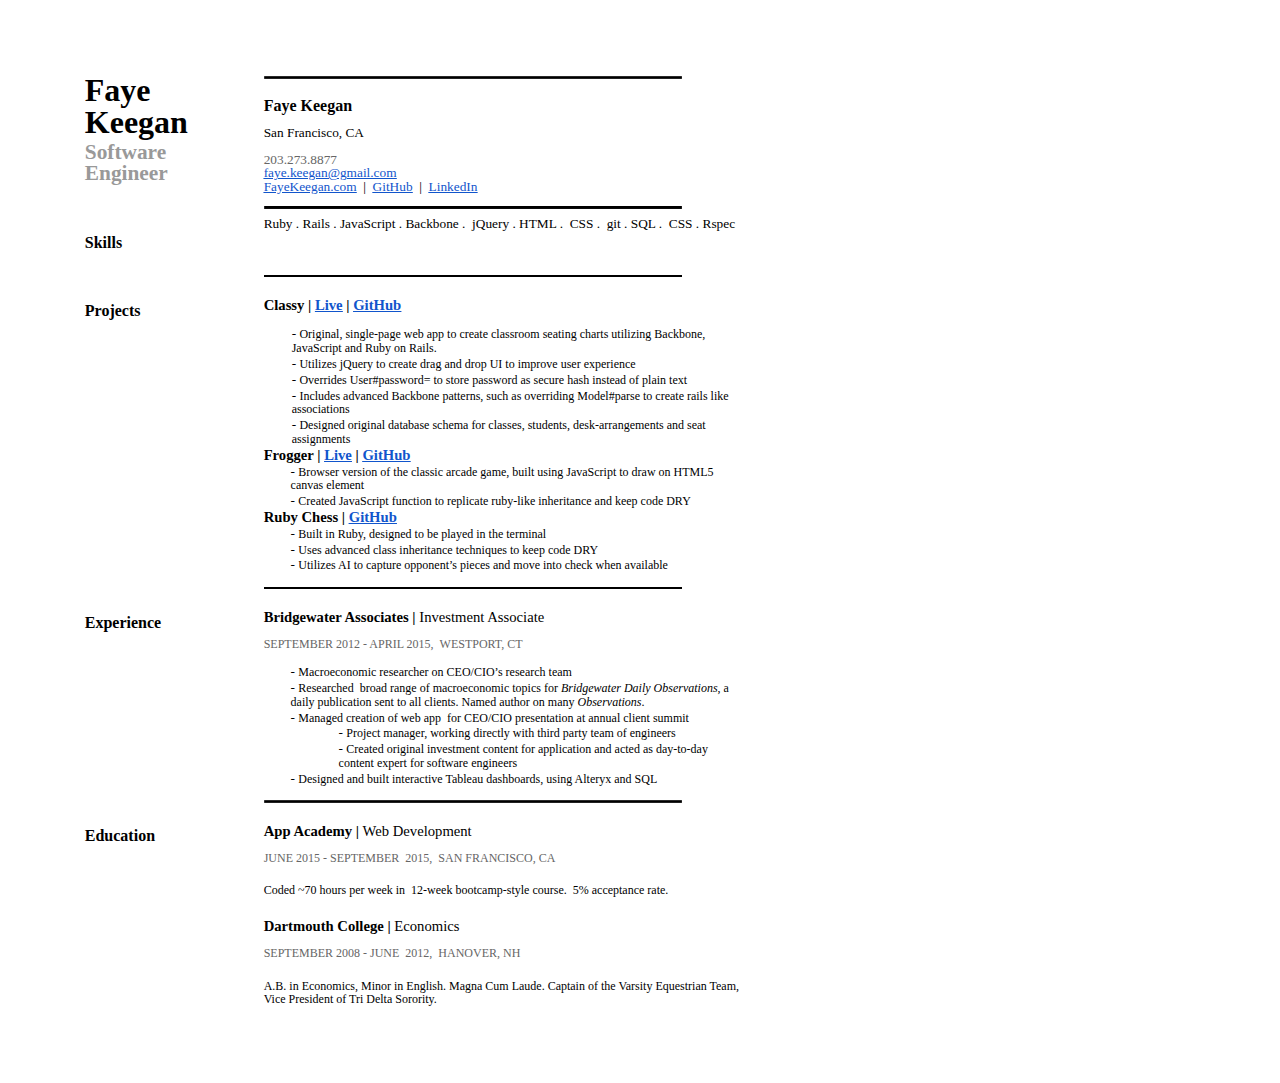
==== commit 7964ace9: "update resume" ====
--- a/docs/FayeKeeganResume.html
+++ b/docs/FayeKeeganResume.html
@@ -1 +1 @@
-<html><head><meta content="text/html; charset=UTF-8" http-equiv="content-type"><style type="text/css">@import url('https://themes.googleusercontent.com/fonts/css?kit=IQkOxTRQj1v7zXy6iX8DL5pIJi6r8foVsJvL7fG6y2I');.lst-kix_d1o2vqykpefg-5>li:before{content:"-  "}.lst-kix_d1o2vqykpefg-4>li:before{content:"-  "}.lst-kix_d1o2vqykpefg-6>li:before{content:"-  "}.lst-kix_d1o2vqykpefg-7>li:before{content:"-  "}.lst-kix_d1o2vqykpefg-3>li:before{content:"-  "}.lst-kix_k0kdq1xzowxw-8>li:before{content:"-  "}.lst-kix_k0kdq1xzowxw-7>li:before{content:"-  "}.lst-kix_k0kdq1xzowxw-6>li:before{content:"-  "}.lst-kix_k0kdq1xzowxw-5>li:before{content:"-  "}.lst-kix_k0kdq1xzowxw-2>li:before{content:"-  "}.lst-kix_d1o2vqykpefg-8>li:before{content:"-  "}.lst-kix_k0kdq1xzowxw-4>li:before{content:"-  "}.lst-kix_k0kdq1xzowxw-3>li:before{content:"-  "}.lst-kix_k0kdq1xzowxw-1>li:before{content:"-  "}.lst-kix_k0kdq1xzowxw-0>li:before{content:"-  "}.lst-kix_d1o2vqykpefg-0>li:before{content:"-  "}.lst-kix_d1o2vqykpefg-2>li:before{content:"-  "}.lst-kix_d1o2vqykpefg-1>li:before{content:"-  "}ul.lst-kix_5kuy0rhxwp76-0{list-style-type:none}ul.lst-kix_5kuy0rhxwp76-2{list-style-type:none}ul.lst-kix_5kuy0rhxwp76-1{list-style-type:none}ul.lst-kix_5kuy0rhxwp76-4{list-style-type:none}ul.lst-kix_5kuy0rhxwp76-3{list-style-type:none}ul.lst-kix_5kuy0rhxwp76-6{list-style-type:none}ul.lst-kix_5kuy0rhxwp76-5{list-style-type:none}ul.lst-kix_5kuy0rhxwp76-8{list-style-type:none}ul.lst-kix_5kuy0rhxwp76-7{list-style-type:none}ul.lst-kix_kd0b846wyfbb-8{list-style-type:none}ul.lst-kix_kd0b846wyfbb-7{list-style-type:none}ul.lst-kix_kd0b846wyfbb-6{list-style-type:none}.lst-kix_5krhbitdd5rb-1>li:before{content:"-  "}.lst-kix_5krhbitdd5rb-5>li:before{content:"-  "}ul.lst-kix_kd0b846wyfbb-5{list-style-type:none}.lst-kix_axbbsfcx7z5j-0>li:before{content:"\0025cf  "}.lst-kix_axbbsfcx7z5j-4>li:before{content:"\0025cb  "}ul.lst-kix_kd0b846wyfbb-4{list-style-type:none}.lst-kix_3s9rewghi24b-6>li:before{content:"-  "}ul.lst-kix_kd0b846wyfbb-3{list-style-type:none}.lst-kix_5kuy0rhxwp76-5>li:before{content:"-  "}ul.lst-kix_kd0b846wyfbb-2{list-style-type:none}ul.lst-kix_kd0b846wyfbb-1{list-style-type:none}ul.lst-kix_kd0b846wyfbb-0{list-style-type:none}.lst-kix_3s9rewghi24b-8>li:before{content:"-  "}.lst-kix_5kuy0rhxwp76-7>li:before{content:"-  "}.lst-kix_5krhbitdd5rb-3>li:before{content:"-  "}.lst-kix_axbbsfcx7z5j-2>li:before{content:"\0025a0  "}.lst-kix_3s9rewghi24b-2>li:before{content:"-  "}.lst-kix_5kuy0rhxwp76-1>li:before{content:"-  "}.lst-kix_9x2kn8lco9wn-5>li:before{content:"-  "}.lst-kix_axbbsfcx7z5j-8>li:before{content:"\0025a0  "}.lst-kix_9x2kn8lco9wn-1>li:before{content:"-  "}.lst-kix_9x2kn8lco9wn-3>li:before{content:"-  "}.lst-kix_3s9rewghi24b-4>li:before{content:"-  "}.lst-kix_5kuy0rhxwp76-3>li:before{content:"-  "}.lst-kix_axbbsfcx7z5j-6>li:before{content:"\0025cf  "}ul.lst-kix_i2qrgcbwmafg-5{list-style-type:none}ul.lst-kix_i2qrgcbwmafg-6{list-style-type:none}ul.lst-kix_i2qrgcbwmafg-7{list-style-type:none}ul.lst-kix_i2qrgcbwmafg-8{list-style-type:none}ul.lst-kix_i2qrgcbwmafg-1{list-style-type:none}ul.lst-kix_i2qrgcbwmafg-2{list-style-type:none}ul.lst-kix_i2qrgcbwmafg-3{list-style-type:none}ul.lst-kix_i2qrgcbwmafg-4{list-style-type:none}ul.lst-kix_khjysk3sq41y-8{list-style-type:none}ul.lst-kix_khjysk3sq41y-6{list-style-type:none}ul.lst-kix_khjysk3sq41y-7{list-style-type:none}ul.lst-kix_khjysk3sq41y-4{list-style-type:none}ul.lst-kix_khjysk3sq41y-5{list-style-type:none}ul.lst-kix_khjysk3sq41y-2{list-style-type:none}ul.lst-kix_khjysk3sq41y-3{list-style-type:none}ul.lst-kix_khjysk3sq41y-0{list-style-type:none}ul.lst-kix_khjysk3sq41y-1{list-style-type:none}.lst-kix_9x2kn8lco9wn-7>li:before{content:"-  "}ul.lst-kix_i2qrgcbwmafg-0{list-style-type:none}.lst-kix_yb8eke4hg2zk-3>li:before{content:"-  "}.lst-kix_yb8eke4hg2zk-7>li:before{content:"-  "}.lst-kix_yb8eke4hg2zk-5>li:before{content:"-  "}.lst-kix_i2qrgcbwmafg-0>li:before{content:"-  "}.lst-kix_i2qrgcbwmafg-2>li:before{content:"-  "}.lst-kix_i2qrgcbwmafg-4>li:before{content:"-  "}.lst-kix_yb8eke4hg2zk-1>li:before{content:"-  "}.lst-kix_kd0b846wyfbb-0>li:before{content:"-  "}ul.lst-kix_3s9rewghi24b-1{list-style-type:none}.lst-kix_4unaww7c9uhn-8>li:before{content:"\0025a0  "}ul.lst-kix_3s9rewghi24b-0{list-style-type:none}.lst-kix_i2qrgcbwmafg-6>li:before{content:"-  "}.lst-kix_i2qrgcbwmafg-8>li:before{content:"-  "}ul.lst-kix_3s9rewghi24b-3{list-style-type:none}ul.lst-kix_3s9rewghi24b-2{list-style-type:none}ul.lst-kix_3s9rewghi24b-5{list-style-type:none}ul.lst-kix_3s9rewghi24b-4{list-style-type:none}.lst-kix_kd0b846wyfbb-2>li:before{content:"-  "}.lst-kix_kd0b846wyfbb-6>li:before{content:"-  "}ul.lst-kix_3s9rewghi24b-7{list-style-type:none}ul.lst-kix_3s9rewghi24b-6{list-style-type:none}.lst-kix_4unaww7c9uhn-6>li:before{content:"\0025cf  "}ul.lst-kix_3s9rewghi24b-8{list-style-type:none}.lst-kix_kd0b846wyfbb-4>li:before{content:"-  "}.lst-kix_4unaww7c9uhn-0>li:before{content:"\0025cf  "}.lst-kix_4unaww7c9uhn-2>li:before{content:"\0025a0  "}.lst-kix_4unaww7c9uhn-4>li:before{content:"\0025cb  "}.lst-kix_5krhbitdd5rb-7>li:before{content:"-  "}.lst-kix_kd0b846wyfbb-8>li:before{content:"-  "}.lst-kix_khjysk3sq41y-3>li:before{content:"-  "}.lst-kix_khjysk3sq41y-5>li:before{content:"-  "}.lst-kix_x07tgdrh2p91-8>li:before{content:"-  "}.lst-kix_khjysk3sq41y-0>li:before{content:"-  "}.lst-kix_khjysk3sq41y-4>li:before{content:"-  "}.lst-kix_khjysk3sq41y-7>li:before{content:"-  "}.lst-kix_vuntjgu0323m-8>li:before{content:"-  "}.lst-kix_vuntjgu0323m-6>li:before{content:"-  "}.lst-kix_khjysk3sq41y-6>li:before{content:"-  "}.lst-kix_vuntjgu0323m-7>li:before{content:"-  "}.lst-kix_x07tgdrh2p91-2>li:before{content:"-  "}.lst-kix_x07tgdrh2p91-3>li:before{content:"-  "}.lst-kix_x07tgdrh2p91-4>li:before{content:"-  "}.lst-kix_khjysk3sq41y-8>li:before{content:"-  "}.lst-kix_x07tgdrh2p91-6>li:before{content:"-  "}.lst-kix_x07tgdrh2p91-5>li:before{content:"-  "}.lst-kix_x07tgdrh2p91-7>li:before{content:"-  "}ul.lst-kix_x07tgdrh2p91-0{list-style-type:none}ul.lst-kix_x07tgdrh2p91-1{list-style-type:none}ul.lst-kix_x07tgdrh2p91-2{list-style-type:none}ul.lst-kix_x07tgdrh2p91-3{list-style-type:none}ul.lst-kix_x07tgdrh2p91-4{list-style-type:none}ul.lst-kix_x07tgdrh2p91-5{list-style-type:none}ul.lst-kix_x07tgdrh2p91-6{list-style-type:none}ul.lst-kix_x07tgdrh2p91-7{list-style-type:none}ul.lst-kix_x07tgdrh2p91-8{list-style-type:none}.lst-kix_x07tgdrh2p91-1>li:before{content:"-  "}ul.lst-kix_5krhbitdd5rb-7{list-style-type:none}.lst-kix_x07tgdrh2p91-0>li:before{content:"-  "}ul.lst-kix_5krhbitdd5rb-8{list-style-type:none}ul.lst-kix_5krhbitdd5rb-5{list-style-type:none}ul.lst-kix_5krhbitdd5rb-6{list-style-type:none}ul.lst-kix_5krhbitdd5rb-3{list-style-type:none}ul.lst-kix_yb8eke4hg2zk-0{list-style-type:none}ul.lst-kix_5krhbitdd5rb-4{list-style-type:none}ul.lst-kix_5krhbitdd5rb-1{list-style-type:none}ul.lst-kix_5krhbitdd5rb-2{list-style-type:none}.lst-kix_khjysk3sq41y-1>li:before{content:"-  "}ul.lst-kix_5krhbitdd5rb-0{list-style-type:none}.lst-kix_khjysk3sq41y-2>li:before{content:"-  "}.lst-kix_ld6dsx75aht4-0>li:before{content:"-  "}.lst-kix_ld6dsx75aht4-1>li:before{content:"-  "}ul.lst-kix_4unaww7c9uhn-7{list-style-type:none}ul.lst-kix_4unaww7c9uhn-8{list-style-type:none}ul.lst-kix_4unaww7c9uhn-5{list-style-type:none}ul.lst-kix_4unaww7c9uhn-6{list-style-type:none}.lst-kix_ld6dsx75aht4-2>li:before{content:"-  "}ul.lst-kix_4unaww7c9uhn-3{list-style-type:none}.lst-kix_ld6dsx75aht4-4>li:before{content:"-  "}ul.lst-kix_4unaww7c9uhn-4{list-style-type:none}ul.lst-kix_4unaww7c9uhn-1{list-style-type:none}ul.lst-kix_4unaww7c9uhn-2{list-style-type:none}.lst-kix_ld6dsx75aht4-3>li:before{content:"-  "}ul.lst-kix_4unaww7c9uhn-0{list-style-type:none}.lst-kix_ld6dsx75aht4-6>li:before{content:"-  "}.lst-kix_ld6dsx75aht4-8>li:before{content:"-  "}.lst-kix_ld6dsx75aht4-5>li:before{content:"-  "}.lst-kix_ld6dsx75aht4-7>li:before{content:"-  "}ul.lst-kix_axbbsfcx7z5j-0{list-style-type:none}ul.lst-kix_axbbsfcx7z5j-1{list-style-type:none}ul.lst-kix_9x2kn8lco9wn-8{list-style-type:none}ul.lst-kix_axbbsfcx7z5j-2{list-style-type:none}.lst-kix_vuntjgu0323m-0>li:before{content:"-  "}ul.lst-kix_9x2kn8lco9wn-7{list-style-type:none}ul.lst-kix_axbbsfcx7z5j-3{list-style-type:none}ul.lst-kix_axbbsfcx7z5j-4{list-style-type:none}ul.lst-kix_axbbsfcx7z5j-5{list-style-type:none}.lst-kix_3s9rewghi24b-0>li:before{content:"-  "}ul.lst-kix_axbbsfcx7z5j-6{list-style-type:none}ul.lst-kix_axbbsfcx7z5j-7{list-style-type:none}ul.lst-kix_axbbsfcx7z5j-8{list-style-type:none}.lst-kix_vuntjgu0323m-4>li:before{content:"-  "}ul.lst-kix_k0kdq1xzowxw-1{list-style-type:none}ul.lst-kix_k0kdq1xzowxw-0{list-style-type:none}.lst-kix_vuntjgu0323m-1>li:before{content:"-  "}.lst-kix_vuntjgu0323m-5>li:before{content:"-  "}ul.lst-kix_k0kdq1xzowxw-5{list-style-type:none}ul.lst-kix_k0kdq1xzowxw-4{list-style-type:none}ul.lst-kix_k0kdq1xzowxw-3{list-style-type:none}ul.lst-kix_k0kdq1xzowxw-2{list-style-type:none}.lst-kix_vuntjgu0323m-2>li:before{content:"-  "}ul.lst-kix_k0kdq1xzowxw-8{list-style-type:none}ul.lst-kix_k0kdq1xzowxw-7{list-style-type:none}.lst-kix_vuntjgu0323m-3>li:before{content:"-  "}ul.lst-kix_k0kdq1xzowxw-6{list-style-type:none}.lst-kix_5krhbitdd5rb-2>li:before{content:"-  "}.lst-kix_axbbsfcx7z5j-3>li:before{content:"\0025cf  "}.lst-kix_axbbsfcx7z5j-5>li:before{content:"\0025a0  "}.lst-kix_5krhbitdd5rb-0>li:before{content:"-  "}.lst-kix_5krhbitdd5rb-4>li:before{content:"-  "}.lst-kix_5kuy0rhxwp76-8>li:before{content:"-  "}.lst-kix_9x2kn8lco9wn-0>li:before{content:"-  "}.lst-kix_5kuy0rhxwp76-6>li:before{content:"-  "}.lst-kix_axbbsfcx7z5j-1>li:before{content:"\0025cb  "}.lst-kix_3s9rewghi24b-7>li:before{content:"-  "}.lst-kix_9x2kn8lco9wn-6>li:before{content:"-  "}ul.lst-kix_9x2kn8lco9wn-0{list-style-type:none}.lst-kix_5kuy0rhxwp76-2>li:before{content:"-  "}ul.lst-kix_9x2kn8lco9wn-2{list-style-type:none}ul.lst-kix_9x2kn8lco9wn-1{list-style-type:none}ul.lst-kix_9x2kn8lco9wn-4{list-style-type:none}.lst-kix_5kuy0rhxwp76-0>li:before{content:"-  "}.lst-kix_5kuy0rhxwp76-4>li:before{content:"-  "}ul.lst-kix_9x2kn8lco9wn-3{list-style-type:none}.lst-kix_3s9rewghi24b-1>li:before{content:"-  "}.lst-kix_3s9rewghi24b-5>li:before{content:"-  "}ul.lst-kix_9x2kn8lco9wn-6{list-style-type:none}.lst-kix_9x2kn8lco9wn-4>li:before{content:"-  "}ul.lst-kix_9x2kn8lco9wn-5{list-style-type:none}.lst-kix_axbbsfcx7z5j-7>li:before{content:"\0025cb  "}.lst-kix_3s9rewghi24b-3>li:before{content:"-  "}.lst-kix_9x2kn8lco9wn-2>li:before{content:"-  "}ul.lst-kix_d1o2vqykpefg-8{list-style-type:none}ul.lst-kix_d1o2vqykpefg-7{list-style-type:none}ul.lst-kix_d1o2vqykpefg-6{list-style-type:none}ul.lst-kix_d1o2vqykpefg-5{list-style-type:none}ul.lst-kix_d1o2vqykpefg-4{list-style-type:none}ul.lst-kix_d1o2vqykpefg-3{list-style-type:none}ul.lst-kix_d1o2vqykpefg-2{list-style-type:none}ul.lst-kix_d1o2vqykpefg-1{list-style-type:none}ul.lst-kix_d1o2vqykpefg-0{list-style-type:none}.lst-kix_9x2kn8lco9wn-8>li:before{content:"-  "}ul.lst-kix_yb8eke4hg2zk-8{list-style-type:none}ul.lst-kix_vuntjgu0323m-4{list-style-type:none}.lst-kix_yb8eke4hg2zk-4>li:before{content:"-  "}ul.lst-kix_yb8eke4hg2zk-7{list-style-type:none}ul.lst-kix_vuntjgu0323m-3{list-style-type:none}ul.lst-kix_yb8eke4hg2zk-6{list-style-type:none}ul.lst-kix_vuntjgu0323m-6{list-style-type:none}ul.lst-kix_yb8eke4hg2zk-5{list-style-type:none}ul.lst-kix_vuntjgu0323m-5{list-style-type:none}ul.lst-kix_yb8eke4hg2zk-4{list-style-type:none}ul.lst-kix_vuntjgu0323m-8{list-style-type:none}ul.lst-kix_yb8eke4hg2zk-3{list-style-type:none}ul.lst-kix_vuntjgu0323m-7{list-style-type:none}ul.lst-kix_yb8eke4hg2zk-2{list-style-type:none}ul.lst-kix_yb8eke4hg2zk-1{list-style-type:none}ul.lst-kix_vuntjgu0323m-0{list-style-type:none}.lst-kix_yb8eke4hg2zk-6>li:before{content:"-  "}ul.lst-kix_vuntjgu0323m-2{list-style-type:none}ul.lst-kix_vuntjgu0323m-1{list-style-type:none}ul.lst-kix_ld6dsx75aht4-0{list-style-type:none}ul.lst-kix_ld6dsx75aht4-1{list-style-type:none}ul.lst-kix_ld6dsx75aht4-2{list-style-type:none}ul.lst-kix_ld6dsx75aht4-3{list-style-type:none}ul.lst-kix_ld6dsx75aht4-4{list-style-type:none}ul.lst-kix_ld6dsx75aht4-5{list-style-type:none}ul.lst-kix_ld6dsx75aht4-6{list-style-type:none}ul.lst-kix_ld6dsx75aht4-7{list-style-type:none}.lst-kix_i2qrgcbwmafg-1>li:before{content:"-  "}ul.lst-kix_ld6dsx75aht4-8{list-style-type:none}.lst-kix_yb8eke4hg2zk-0>li:before{content:"-  "}.lst-kix_kd0b846wyfbb-1>li:before{content:"-  "}.lst-kix_yb8eke4hg2zk-2>li:before{content:"-  "}.lst-kix_i2qrgcbwmafg-3>li:before{content:"-  "}.lst-kix_kd0b846wyfbb-5>li:before{content:"-  "}.lst-kix_kd0b846wyfbb-7>li:before{content:"-  "}.lst-kix_i2qrgcbwmafg-5>li:before{content:"-  "}.lst-kix_kd0b846wyfbb-3>li:before{content:"-  "}.lst-kix_4unaww7c9uhn-7>li:before{content:"\0025cb  "}.lst-kix_i2qrgcbwmafg-7>li:before{content:"-  "}.lst-kix_4unaww7c9uhn-1>li:before{content:"\0025cb  "}.lst-kix_5krhbitdd5rb-8>li:before{content:"-  "}.lst-kix_5krhbitdd5rb-6>li:before{content:"-  "}.lst-kix_4unaww7c9uhn-5>li:before{content:"\0025a0  "}.lst-kix_yb8eke4hg2zk-8>li:before{content:"-  "}.lst-kix_4unaww7c9uhn-3>li:before{content:"\0025cf  "}ol{margin:0;padding:0}.c11{border-right-style:solid;padding:3.6pt 3.6pt 3.6pt 3.6pt;border-bottom-color:#ffffff;border-top-width:0pt;border-right-width:0pt;border-left-color:#ffffff;vertical-align:top;border-right-color:#ffffff;border-left-width:0pt;border-top-style:solid;border-left-style:solid;border-bottom-width:0pt;width:134.2pt;border-top-color:#ffffff;border-bottom-style:solid}.c7{border-right-style:solid;padding:5pt 5pt 5pt 5pt;border-bottom-color:#ffffff;border-top-width:0pt;border-right-width:0pt;border-left-color:#ffffff;vertical-align:top;border-right-color:#ffffff;border-left-width:0pt;border-top-style:solid;border-left-style:solid;border-bottom-width:0pt;width:369.8pt;border-top-color:#ffffff;border-bottom-style:solid}.c0{color:#000000;font-weight:bold;text-decoration:none;vertical-align:baseline;font-size:10pt;font-family:"Lato";font-style:normal}.c1{color:#000000;font-weight:normal;text-decoration:none;vertical-align:baseline;font-size:9pt;font-family:"Lato";font-style:normal}.c2{color:#666666;font-weight:normal;text-decoration:none;vertical-align:baseline;font-size:9pt;font-family:"Lato";font-style:normal}.c17{padding-top:0pt;padding-bottom:0pt;line-height:1.0;page-break-after:avoid;text-align:left;direction:ltr}.c13{color:#000000;font-weight:bold;text-decoration:none;vertical-align:baseline;font-size:12pt;font-style:normal}.c21{padding-top:0pt;padding-bottom:0pt;line-height:1.0;text-align:left;direction:ltr;height:10pt}.c41{padding-top:6pt;padding-bottom:0pt;line-height:1.0;text-align:left;direction:ltr}.c35{padding-top:3pt;padding-bottom:0pt;line-height:1.0;text-align:left;direction:ltr}.c9{padding-top:0pt;padding-bottom:0pt;line-height:1.15;text-align:left;direction:ltr}.c36{padding-top:0pt;padding-bottom:0pt;line-height:1.0;text-align:left;direction:ltr}.c38{padding-top:10pt;padding-bottom:0pt;line-height:1.0;text-align:left;direction:ltr}.c29{padding-top:5pt;padding-bottom:0pt;line-height:1.15;text-align:left;direction:ltr}.c25{padding-top:4pt;padding-bottom:0pt;line-height:1.15;text-align:left;direction:ltr}.c8{padding-top:6pt;padding-bottom:0pt;line-height:1.15;text-align:left;direction:ltr}.c26{color:#000000;text-decoration:none;vertical-align:baseline;font-style:normal}.c39{color:#000000;font-weight:normal;text-decoration:none;vertical-align:baseline}.c23{margin-left:21pt;padding-left:0pt;orphans:2;widows:2}.c31{color:#d44500;text-decoration:none;vertical-align:baseline;font-style:normal}.c46{text-decoration:none;vertical-align:baseline;font-size:16pt;font-style:normal}.c14{margin-left:20.2pt;padding-left:0pt;orphans:2;widows:2}.c43{color:#666666;text-decoration:none;vertical-align:baseline;font-style:normal}.c34{padding-top:0pt;direction:ltr;height:10pt}.c44{background-color:#ffffff;max-width:504pt;padding:36pt 54pt 36pt 54pt}.c18{border-collapse:collapse;margin-right:auto}.c10{color:#1155cc;text-decoration:underline}.c37{margin-left:56.2pt;padding-left:0pt}.c20{font-size:11pt;font-weight:bold}.c28{font-weight:normal;font-size:10pt}.c19{color:inherit;text-decoration:inherit}.c32{font-weight:normal;font-size:11pt}.c24{orphans:2;widows:2}.c6{padding:0;margin:0}.c40{height:97pt}.c45{line-height:1.0}.c5{font-size:9pt}.c30{font-weight:bold}.c3{height:38pt}.c33{height:228pt}.c15{color:#999999}.c27{height:132pt}.c16{height:150pt}.c4{font-family:"Lato"}.c22{font-style:italic}.c12{font-size:6pt}.c42{font-size:24pt}.title{padding-top:0pt;color:#000000;font-weight:bold;font-size:24pt;padding-bottom:0pt;font-family:"Raleway";line-height:1.0;page-break-after:avoid;text-align:left}.subtitle{padding-top:3pt;color:#f2511b;font-weight:bold;font-size:16pt;padding-bottom:0pt;font-family:"Raleway";line-height:1.0;text-align:left}li{color:#000000;font-size:10pt;font-family:"Lato"}p{margin:0;color:#000000;font-size:10pt;font-family:"Lato"}h1{padding-top:4pt;color:#000000;font-weight:bold;font-size:12pt;padding-bottom:0pt;font-family:"Raleway";line-height:1.15;text-align:left}h2{padding-top:16pt;color:#000000;font-weight:bold;font-size:11pt;padding-bottom:0pt;font-family:"Lato";line-height:1.15;text-align:left}h3{padding-top:0pt;color:#666666;font-size:9pt;padding-bottom:0pt;font-family:"Lato";line-height:1.15;text-align:left}h4{padding-top:8pt;color:#666666;text-decoration:underline;font-size:11pt;padding-bottom:0pt;font-family:"Trebuchet MS";line-height:1.15;page-break-after:avoid;text-align:left}h5{padding-top:8pt;color:#666666;font-size:11pt;padding-bottom:0pt;font-family:"Trebuchet MS";line-height:1.15;page-break-after:avoid;text-align:left}h6{padding-top:8pt;color:#666666;font-size:11pt;padding-bottom:0pt;font-family:"Trebuchet MS";line-height:1.15;page-break-after:avoid;font-style:italic;text-align:left}</style></head><body class="c44"><p class="c34"><span class="c12"></span></p><a href="#" name="7e8fde0cd002f5437d04374968ab6535fb751641"></a><a href="#" name="0"></a><table cellpadding="0" cellspacing="0" class="c18"><tbody><tr class="c40"><td class="c11" colspan="1" rowspan="1"><p class="c17 title"><a name="h.4prkjmzco10w"></a><span class="c4">Faye Keegan</span></p><p class="c35 subtitle"><a name="h.o2iwx3vdck7p"></a><span class="c4 c15">Software Engineer</span></p></td><td class="c7" colspan="1" rowspan="1"><p class="c36"><span style="overflow: hidden; display: inline-block; margin: 0.00px 0.00px; border: 0.00px solid #000000; transform: rotate(0.00rad) translateZ(0px); -webkit-transform: rotate(0.00rad) translateZ(0px); width: 418.00px; height: 2.67px;"><img alt="" src="images/image00.png" style="width: 418.00px; height: 2.67px; margin-left: 0.00px; margin-top: 0.00px; transform: rotate(0.00rad) translateZ(0px); -webkit-transform: rotate(0.00rad) translateZ(0px);" title="horizontal line"></span></p><h1 class="c8"><a name="h.lf5wiiqsu4ub"></a><span class="c13 c4">Faye Keegan</span></h1><p class="c36"><span class="c26 c28 c4">San Francisco, CA</span></p><p class="c38"><span class="c28 c4 c43">203.273.8877</span></p><p class="c36"><span class="c10"><a class="c19" href="mailto:faye.keegan@gmail.com">faye.keegan@gmail.com</a></span></p><p class="c36"><span class="c10"><a class="c19" href="http://www.google.com/url?q=http%3A%2F%2Ffayekeegan.com%2F&amp;sa=D&amp;sntz=1&amp;usg=AFQjCNF15UH-iGEGp3dHCl0Jp5PR4XrMxg">FayeKeegan.com</a></span><span>&nbsp;</span><span>&nbsp;| &nbsp;</span><span class="c10"><a class="c19" href="https://www.google.com/url?q=https%3A%2F%2Fgithub.com%2FFayeKeegan&amp;sa=D&amp;sntz=1&amp;usg=AFQjCNFXQ1e4Phw1I2ztjeRfV3_Tp-IIWw">GitHub</a></span><span>&nbsp; | &nbsp;</span><span class="c10"><a class="c19" href="https://www.google.com/url?q=https%3A%2F%2Fwww.linkedin.com%2Fin%2Ffayekeegan&amp;sa=D&amp;sntz=1&amp;usg=AFQjCNFF4Idc2F1hGXyASqzIZlXi25uRMQ">LinkedIn</a></span></p></td></tr><tr class="c3"><td class="c11" colspan="1" rowspan="1"><p class="c21"><span class="c0"></span></p><h1 class="c25"><a name="h.61e3cm1p1fln"></a><span class="c13 c4">Skills</span></h1></td><td class="c7" colspan="1" rowspan="1"><p class="c9"><span style="overflow: hidden; display: inline-block; margin: 0.00px 0.00px; border: 0.00px solid #000000; transform: rotate(0.00rad) translateZ(0px); -webkit-transform: rotate(0.00rad) translateZ(0px); width: 418.00px; height: 2.67px;"><img alt="" src="images/image00.png" style="width: 418.00px; height: 2.67px; margin-left: 0.00px; margin-top: 0.00px; transform: rotate(0.00rad) translateZ(0px); -webkit-transform: rotate(0.00rad) translateZ(0px);" title="horizontal line"></span></p><p class="c41"><span>Ruby . Rails . JavaScript . Backbone . &nbsp;jQuery . HTML . &nbsp;CSS . &nbsp;git . SQL . &nbsp;CSS . Rspec</span></p></td></tr><tr class="c33"><td class="c11" colspan="1" rowspan="1"><p class="c21"><span class="c0"></span></p><h1 class="c25"><a name="h.gbnhrfggwdei"></a><span class="c4">Projects</span></h1></td><td class="c7" colspan="1" rowspan="1"><p class="c9"><span style="overflow: hidden; display: inline-block; margin: 0.00px 0.00px; border: 0.00px solid #000000; transform: rotate(0.00rad) translateZ(0px); -webkit-transform: rotate(0.00rad) translateZ(0px); width: 418.00px; height: 2.67px;"><img alt="" src="images/image00.png" style="width: 418.00px; height: 2.67px; margin-left: 0.00px; margin-top: 0.00px; transform: rotate(0.00rad) translateZ(0px); -webkit-transform: rotate(0.00rad) translateZ(0px);" title="horizontal line"></span></p><h2 class="c8"><a name="h.ic1krc5123p5"></a><span>Classy | </span><span class="c10 c30"><a class="c19" href="http://www.google.com/url?q=http%3A%2F%2Fwww.classy-classroom.com%2Fsession%2Fnew&amp;sa=D&amp;sntz=1&amp;usg=AFQjCNG7IoQpDdD-e65VtPCl2LycjYImoA">Live</a></span><span class="c30">&nbsp;| </span><span class="c10 c30"><a class="c19" href="https://www.google.com/url?q=https%3A%2F%2Fgithub.com%2FFayeKeegan%2FClassy&amp;sa=D&amp;sntz=1&amp;usg=AFQjCNFoZWUP8_VHic3zbADLZuRYrDsN2A">GitHub</a></span></h2><ul class="c6 lst-kix_i2qrgcbwmafg-0 start"><li class="c9 c23"><span class="c5">O</span><span class="c1">riginal, single-page web app to create classroom seating charts utilizing Backbone, JavaScript and Ruby on Rails.</span></li><li class="c9 c23"><span class="c1">Utilizes jQuery to create drag and drop UI to improve user experience</span></li><li class="c9 c23"><span class="c1">Overrides User#password= to store password as secure hash instead of plain text</span></li><li class="c9 c23"><span class="c1">Advanced Backbone-on-Rails patterns such as overriding Model#parse to create rails like associations</span></li><li class="c9 c23"><span class="c5">Designed original database schema to for classes, students, desk-arrangements and seat assignments</span></li></ul><p class="c9 c24"><span class="c20">GitSnake |</span><span class="c20 c22">&nbsp;</span><span class="c10 c20"><a class="c19" href="http://www.google.com/url?q=http%3A%2F%2Ffayekeegan.com%2FGitSnake%2Fhtml%2Findex.html&amp;sa=D&amp;sntz=1&amp;usg=AFQjCNFdJEr0HODoWeCafX6TzO4h2gI0Ag">Live</a></span><span class="c20">&nbsp;| </span><span class="c10 c20"><a class="c19" href="https://www.google.com/url?q=https%3A%2F%2Fgithub.com%2FFayeKeegan%2FGitSnake&amp;sa=D&amp;sntz=1&amp;usg=AFQjCNGdOF9R8KRy9ZgmIGFksBJnqe_Tyw">GitHub</a></span></p><ul class="c6 lst-kix_vuntjgu0323m-0 start"><li class="c9 c14"><span class="c5">Created</span><span class="c5">&nbsp;JavaScript version of snake arcade game, using CSS and JavaScript to update the DOM, with a GitHub inspired twist</span></li></ul><p class="c9 c24"><span class="c20">Ruby Chess | </span><span class="c10 c20"><a class="c19" href="https://www.google.com/url?q=https%3A%2F%2Fgithub.com%2FFayeKeegan%2Fterminal_chess&amp;sa=D&amp;sntz=1&amp;usg=AFQjCNGGdhLRgIuyC5P7SYQLw3NHgxkXnw">GitHub</a></span></p><ul class="c6 lst-kix_d1o2vqykpefg-0 start"><li class="c9 c14"><span class="c1">Built in Ruby, designed to be played in the terminal</span></li><li class="c9 c14"><span class="c1">Uses advanced class inheritance techniques to keep code DRY</span></li><li class="c9 c14"><span class="c5">Utilizes AI to capture opponent&rsquo;s pieces and move into check when available</span></li></ul></td></tr><tr class="c16"><td class="c11" colspan="1" rowspan="1"><p class="c21"><span class="c0"></span></p><h1 class="c25"><a name="h.tk538brb1kdf"></a><span class="c4 c13">Experience</span></h1></td><td class="c7" colspan="1" rowspan="1"><p class="c9"><span style="overflow: hidden; display: inline-block; margin: 0.00px 0.00px; border: 0.00px solid #000000; transform: rotate(0.00rad) translateZ(0px); -webkit-transform: rotate(0.00rad) translateZ(0px); width: 418.00px; height: 2.67px;"><img alt="" src="images/image00.png" style="width: 418.00px; height: 2.67px; margin-left: 0.00px; margin-top: 0.00px; transform: rotate(0.00rad) translateZ(0px); -webkit-transform: rotate(0.00rad) translateZ(0px);" title="horizontal line"></span></p><h2 class="c8"><a name="h.y1q60llsp3ln"></a><span>Bridgewater Associates | </span><span class="c26 c32 c4">Investment Associate</span></h2><h3 class="c9"><a name="h.80m0megl6m3e"></a><span class="c2">SEPTEMBER 2012 - APRIL 2015, &nbsp;WESTPORT, CT</span></h3><ul class="c6 lst-kix_khjysk3sq41y-0 start"><li class="c9 c14"><span class="c1">Macroeconomic researcher on CEO/CIO&rsquo;s research team</span></li><li class="c9 c14"><span class="c5">Researched &nbsp;broad range of macroeconomic topics for</span><span class="c5 c22">&nbsp;Bridgewater Daily Observations</span><span class="c5">, a daily publication sent to all clients. Named author on many </span><span class="c5 c22">Observations</span><span class="c1">.</span></li></ul><ul class="c6 lst-kix_ld6dsx75aht4-0 start"><li class="c9 c14"><span class="c1">Managed creation of web app &nbsp;for CEO/CIO presentation at annual client summit</span></li></ul><ul class="c6 lst-kix_kd0b846wyfbb-0 start"><li class="c9 c24 c37"><span class="c1">Project manager, working directly with third party team of engineers</span></li></ul><ul class="c6 lst-kix_5krhbitdd5rb-0 start"><li class="c9 c37 c24"><span class="c5">Created original investment content for application and acted as day-to-day content expert for software engineer</span><span class="c1">s</span></li></ul><ul class="c6 lst-kix_3s9rewghi24b-0 start"><li class="c9 c14"><span class="c5">Designed and built interactive Tableau dashboards, using Alteryx and SQL</span></li></ul></td></tr><tr class="c27"><td class="c11" colspan="1" rowspan="1"><p class="c21"><span class="c0"></span></p><h1 class="c25"><a name="h.skqh4zb6ceyb"></a><span class="c13 c4">Education</span></h1></td><td class="c7" colspan="1" rowspan="1"><p class="c9"><span style="overflow: hidden; display: inline-block; margin: 0.00px 0.00px; border: 0.00px solid #000000; transform: rotate(0.00rad) translateZ(0px); -webkit-transform: rotate(0.00rad) translateZ(0px); width: 418.00px; height: 2.67px;"><img alt="" src="images/image00.png" style="width: 418.00px; height: 2.67px; margin-left: 0.00px; margin-top: 0.00px; transform: rotate(0.00rad) translateZ(0px); -webkit-transform: rotate(0.00rad) translateZ(0px);" title="horizontal line"></span></p><h2 class="c8"><a name="h.r7oinwx5vtl9"></a><span>App Academy | </span><span class="c26 c32 c4">Web Development</span></h2><h3 class="c9"><a name="h.uqfre138cju9"></a><span class="c2">JUNE 2015 - SEPTEMBER &nbsp;2015, &nbsp;SAN FRANCISCO, CA</span></h3><p class="c29"><span class="c1">Coded ~70 hours per week in &nbsp;12-week bootcamp-style course. &nbsp;5% acceptance rate.</span></p><h2 class="c8"><a name="h.fge7g2z0kz1m"></a><span>Dartmouth College | </span><span class="c26 c4 c32">Economics</span></h2><h3 class="c9"><a name="h.68q0od1ziv5p"></a><span class="c2">SEPTEMBER 2008 - JUNE &nbsp;2012, &nbsp;HANOVER, NH</span></h3><p class="c29"><span class="c5">A.B in Economics, Minor in English. Magna Cum Laude. Captain of the Varsity Equestrian Team, Vice President of Tri Delta Sorority.</span></p></td></tr></tbody></table><p class="c34 c45"><span class="c12"></span></p></body></html>+<html><head><meta content="text/html; charset=UTF-8" http-equiv="content-type"><style type="text/css">@import url('https://themes.googleusercontent.com/fonts/css?kit=IQkOxTRQj1v7zXy6iX8DL5pIJi6r8foVsJvL7fG6y2I');.lst-kix_d1o2vqykpefg-5>li:before{content:"-  "}.lst-kix_d1o2vqykpefg-4>li:before{content:"-  "}.lst-kix_d1o2vqykpefg-6>li:before{content:"-  "}.lst-kix_d1o2vqykpefg-7>li:before{content:"-  "}.lst-kix_d1o2vqykpefg-3>li:before{content:"-  "}.lst-kix_k0kdq1xzowxw-8>li:before{content:"-  "}.lst-kix_k0kdq1xzowxw-7>li:before{content:"-  "}.lst-kix_k0kdq1xzowxw-6>li:before{content:"-  "}.lst-kix_k0kdq1xzowxw-5>li:before{content:"-  "}.lst-kix_k0kdq1xzowxw-2>li:before{content:"-  "}.lst-kix_d1o2vqykpefg-8>li:before{content:"-  "}.lst-kix_k0kdq1xzowxw-4>li:before{content:"-  "}.lst-kix_k0kdq1xzowxw-3>li:before{content:"-  "}.lst-kix_k0kdq1xzowxw-1>li:before{content:"-  "}.lst-kix_k0kdq1xzowxw-0>li:before{content:"-  "}.lst-kix_d1o2vqykpefg-0>li:before{content:"-  "}.lst-kix_d1o2vqykpefg-2>li:before{content:"-  "}.lst-kix_d1o2vqykpefg-1>li:before{content:"-  "}ul.lst-kix_5kuy0rhxwp76-0{list-style-type:none}ul.lst-kix_5kuy0rhxwp76-2{list-style-type:none}ul.lst-kix_5kuy0rhxwp76-1{list-style-type:none}ul.lst-kix_5kuy0rhxwp76-4{list-style-type:none}ul.lst-kix_5kuy0rhxwp76-3{list-style-type:none}ul.lst-kix_5kuy0rhxwp76-6{list-style-type:none}ul.lst-kix_5kuy0rhxwp76-5{list-style-type:none}ul.lst-kix_5kuy0rhxwp76-8{list-style-type:none}ul.lst-kix_5kuy0rhxwp76-7{list-style-type:none}ul.lst-kix_kd0b846wyfbb-8{list-style-type:none}ul.lst-kix_kd0b846wyfbb-7{list-style-type:none}ul.lst-kix_kd0b846wyfbb-6{list-style-type:none}.lst-kix_5krhbitdd5rb-1>li:before{content:"-  "}.lst-kix_5krhbitdd5rb-5>li:before{content:"-  "}ul.lst-kix_kd0b846wyfbb-5{list-style-type:none}.lst-kix_axbbsfcx7z5j-0>li:before{content:"\0025cf  "}.lst-kix_axbbsfcx7z5j-4>li:before{content:"\0025cb  "}ul.lst-kix_kd0b846wyfbb-4{list-style-type:none}.lst-kix_3s9rewghi24b-6>li:before{content:"-  "}ul.lst-kix_kd0b846wyfbb-3{list-style-type:none}.lst-kix_5kuy0rhxwp76-5>li:before{content:"-  "}ul.lst-kix_kd0b846wyfbb-2{list-style-type:none}ul.lst-kix_kd0b846wyfbb-1{list-style-type:none}ul.lst-kix_kd0b846wyfbb-0{list-style-type:none}.lst-kix_3s9rewghi24b-8>li:before{content:"-  "}.lst-kix_5kuy0rhxwp76-7>li:before{content:"-  "}.lst-kix_5krhbitdd5rb-3>li:before{content:"-  "}.lst-kix_axbbsfcx7z5j-2>li:before{content:"\0025a0  "}.lst-kix_3s9rewghi24b-2>li:before{content:"-  "}.lst-kix_5kuy0rhxwp76-1>li:before{content:"-  "}.lst-kix_9x2kn8lco9wn-5>li:before{content:"-  "}.lst-kix_axbbsfcx7z5j-8>li:before{content:"\0025a0  "}.lst-kix_9x2kn8lco9wn-1>li:before{content:"-  "}.lst-kix_9x2kn8lco9wn-3>li:before{content:"-  "}.lst-kix_3s9rewghi24b-4>li:before{content:"-  "}.lst-kix_5kuy0rhxwp76-3>li:before{content:"-  "}.lst-kix_axbbsfcx7z5j-6>li:before{content:"\0025cf  "}ul.lst-kix_i2qrgcbwmafg-5{list-style-type:none}ul.lst-kix_i2qrgcbwmafg-6{list-style-type:none}ul.lst-kix_i2qrgcbwmafg-7{list-style-type:none}ul.lst-kix_i2qrgcbwmafg-8{list-style-type:none}ul.lst-kix_i2qrgcbwmafg-1{list-style-type:none}ul.lst-kix_i2qrgcbwmafg-2{list-style-type:none}ul.lst-kix_i2qrgcbwmafg-3{list-style-type:none}ul.lst-kix_i2qrgcbwmafg-4{list-style-type:none}ul.lst-kix_khjysk3sq41y-8{list-style-type:none}ul.lst-kix_khjysk3sq41y-6{list-style-type:none}ul.lst-kix_khjysk3sq41y-7{list-style-type:none}ul.lst-kix_khjysk3sq41y-4{list-style-type:none}ul.lst-kix_khjysk3sq41y-5{list-style-type:none}ul.lst-kix_khjysk3sq41y-2{list-style-type:none}ul.lst-kix_khjysk3sq41y-3{list-style-type:none}ul.lst-kix_khjysk3sq41y-0{list-style-type:none}ul.lst-kix_khjysk3sq41y-1{list-style-type:none}.lst-kix_9x2kn8lco9wn-7>li:before{content:"-  "}ul.lst-kix_i2qrgcbwmafg-0{list-style-type:none}.lst-kix_yb8eke4hg2zk-3>li:before{content:"-  "}.lst-kix_yb8eke4hg2zk-7>li:before{content:"-  "}.lst-kix_yb8eke4hg2zk-5>li:before{content:"-  "}.lst-kix_i2qrgcbwmafg-0>li:before{content:"-  "}.lst-kix_i2qrgcbwmafg-2>li:before{content:"-  "}.lst-kix_i2qrgcbwmafg-4>li:before{content:"-  "}.lst-kix_yb8eke4hg2zk-1>li:before{content:"-  "}.lst-kix_kd0b846wyfbb-0>li:before{content:"-  "}ul.lst-kix_3s9rewghi24b-1{list-style-type:none}.lst-kix_4unaww7c9uhn-8>li:before{content:"\0025a0  "}ul.lst-kix_3s9rewghi24b-0{list-style-type:none}.lst-kix_i2qrgcbwmafg-6>li:before{content:"-  "}.lst-kix_i2qrgcbwmafg-8>li:before{content:"-  "}ul.lst-kix_3s9rewghi24b-3{list-style-type:none}ul.lst-kix_3s9rewghi24b-2{list-style-type:none}ul.lst-kix_3s9rewghi24b-5{list-style-type:none}ul.lst-kix_3s9rewghi24b-4{list-style-type:none}.lst-kix_kd0b846wyfbb-2>li:before{content:"-  "}.lst-kix_kd0b846wyfbb-6>li:before{content:"-  "}ul.lst-kix_3s9rewghi24b-7{list-style-type:none}ul.lst-kix_3s9rewghi24b-6{list-style-type:none}.lst-kix_4unaww7c9uhn-6>li:before{content:"\0025cf  "}ul.lst-kix_3s9rewghi24b-8{list-style-type:none}.lst-kix_kd0b846wyfbb-4>li:before{content:"-  "}.lst-kix_4unaww7c9uhn-0>li:before{content:"\0025cf  "}.lst-kix_4unaww7c9uhn-2>li:before{content:"\0025a0  "}.lst-kix_4unaww7c9uhn-4>li:before{content:"\0025cb  "}.lst-kix_5krhbitdd5rb-7>li:before{content:"-  "}.lst-kix_kd0b846wyfbb-8>li:before{content:"-  "}.lst-kix_khjysk3sq41y-3>li:before{content:"-  "}.lst-kix_khjysk3sq41y-5>li:before{content:"-  "}.lst-kix_x07tgdrh2p91-8>li:before{content:"-  "}.lst-kix_khjysk3sq41y-0>li:before{content:"-  "}.lst-kix_khjysk3sq41y-4>li:before{content:"-  "}.lst-kix_khjysk3sq41y-7>li:before{content:"-  "}.lst-kix_vuntjgu0323m-8>li:before{content:"-  "}.lst-kix_vuntjgu0323m-6>li:before{content:"-  "}.lst-kix_khjysk3sq41y-6>li:before{content:"-  "}.lst-kix_vuntjgu0323m-7>li:before{content:"-  "}.lst-kix_x07tgdrh2p91-2>li:before{content:"-  "}.lst-kix_x07tgdrh2p91-3>li:before{content:"-  "}.lst-kix_x07tgdrh2p91-4>li:before{content:"-  "}.lst-kix_khjysk3sq41y-8>li:before{content:"-  "}.lst-kix_x07tgdrh2p91-6>li:before{content:"-  "}.lst-kix_x07tgdrh2p91-5>li:before{content:"-  "}.lst-kix_x07tgdrh2p91-7>li:before{content:"-  "}ul.lst-kix_x07tgdrh2p91-0{list-style-type:none}ul.lst-kix_x07tgdrh2p91-1{list-style-type:none}ul.lst-kix_x07tgdrh2p91-2{list-style-type:none}ul.lst-kix_x07tgdrh2p91-3{list-style-type:none}ul.lst-kix_x07tgdrh2p91-4{list-style-type:none}ul.lst-kix_x07tgdrh2p91-5{list-style-type:none}ul.lst-kix_x07tgdrh2p91-6{list-style-type:none}ul.lst-kix_x07tgdrh2p91-7{list-style-type:none}ul.lst-kix_x07tgdrh2p91-8{list-style-type:none}.lst-kix_x07tgdrh2p91-1>li:before{content:"-  "}ul.lst-kix_5krhbitdd5rb-7{list-style-type:none}.lst-kix_x07tgdrh2p91-0>li:before{content:"-  "}ul.lst-kix_5krhbitdd5rb-8{list-style-type:none}ul.lst-kix_5krhbitdd5rb-5{list-style-type:none}ul.lst-kix_5krhbitdd5rb-6{list-style-type:none}ul.lst-kix_5krhbitdd5rb-3{list-style-type:none}ul.lst-kix_yb8eke4hg2zk-0{list-style-type:none}ul.lst-kix_5krhbitdd5rb-4{list-style-type:none}ul.lst-kix_5krhbitdd5rb-1{list-style-type:none}ul.lst-kix_5krhbitdd5rb-2{list-style-type:none}.lst-kix_khjysk3sq41y-1>li:before{content:"-  "}ul.lst-kix_5krhbitdd5rb-0{list-style-type:none}.lst-kix_khjysk3sq41y-2>li:before{content:"-  "}.lst-kix_ld6dsx75aht4-0>li:before{content:"-  "}.lst-kix_ld6dsx75aht4-1>li:before{content:"-  "}ul.lst-kix_4unaww7c9uhn-7{list-style-type:none}ul.lst-kix_4unaww7c9uhn-8{list-style-type:none}ul.lst-kix_4unaww7c9uhn-5{list-style-type:none}ul.lst-kix_4unaww7c9uhn-6{list-style-type:none}.lst-kix_ld6dsx75aht4-2>li:before{content:"-  "}ul.lst-kix_4unaww7c9uhn-3{list-style-type:none}.lst-kix_ld6dsx75aht4-4>li:before{content:"-  "}ul.lst-kix_4unaww7c9uhn-4{list-style-type:none}ul.lst-kix_4unaww7c9uhn-1{list-style-type:none}ul.lst-kix_4unaww7c9uhn-2{list-style-type:none}.lst-kix_ld6dsx75aht4-3>li:before{content:"-  "}ul.lst-kix_4unaww7c9uhn-0{list-style-type:none}.lst-kix_ld6dsx75aht4-6>li:before{content:"-  "}.lst-kix_ld6dsx75aht4-8>li:before{content:"-  "}.lst-kix_ld6dsx75aht4-5>li:before{content:"-  "}.lst-kix_ld6dsx75aht4-7>li:before{content:"-  "}ul.lst-kix_axbbsfcx7z5j-0{list-style-type:none}ul.lst-kix_axbbsfcx7z5j-1{list-style-type:none}ul.lst-kix_9x2kn8lco9wn-8{list-style-type:none}ul.lst-kix_axbbsfcx7z5j-2{list-style-type:none}.lst-kix_vuntjgu0323m-0>li:before{content:"-  "}ul.lst-kix_9x2kn8lco9wn-7{list-style-type:none}ul.lst-kix_axbbsfcx7z5j-3{list-style-type:none}ul.lst-kix_axbbsfcx7z5j-4{list-style-type:none}ul.lst-kix_axbbsfcx7z5j-5{list-style-type:none}.lst-kix_3s9rewghi24b-0>li:before{content:"-  "}ul.lst-kix_axbbsfcx7z5j-6{list-style-type:none}ul.lst-kix_axbbsfcx7z5j-7{list-style-type:none}ul.lst-kix_axbbsfcx7z5j-8{list-style-type:none}.lst-kix_vuntjgu0323m-4>li:before{content:"-  "}ul.lst-kix_k0kdq1xzowxw-1{list-style-type:none}ul.lst-kix_k0kdq1xzowxw-0{list-style-type:none}.lst-kix_vuntjgu0323m-1>li:before{content:"-  "}.lst-kix_vuntjgu0323m-5>li:before{content:"-  "}ul.lst-kix_k0kdq1xzowxw-5{list-style-type:none}ul.lst-kix_k0kdq1xzowxw-4{list-style-type:none}ul.lst-kix_k0kdq1xzowxw-3{list-style-type:none}ul.lst-kix_k0kdq1xzowxw-2{list-style-type:none}.lst-kix_vuntjgu0323m-2>li:before{content:"-  "}ul.lst-kix_k0kdq1xzowxw-8{list-style-type:none}ul.lst-kix_k0kdq1xzowxw-7{list-style-type:none}.lst-kix_vuntjgu0323m-3>li:before{content:"-  "}ul.lst-kix_k0kdq1xzowxw-6{list-style-type:none}.lst-kix_5krhbitdd5rb-2>li:before{content:"-  "}.lst-kix_axbbsfcx7z5j-3>li:before{content:"\0025cf  "}.lst-kix_axbbsfcx7z5j-5>li:before{content:"\0025a0  "}.lst-kix_5krhbitdd5rb-0>li:before{content:"-  "}.lst-kix_5krhbitdd5rb-4>li:before{content:"-  "}.lst-kix_5kuy0rhxwp76-8>li:before{content:"-  "}.lst-kix_9x2kn8lco9wn-0>li:before{content:"-  "}.lst-kix_5kuy0rhxwp76-6>li:before{content:"-  "}.lst-kix_axbbsfcx7z5j-1>li:before{content:"\0025cb  "}.lst-kix_3s9rewghi24b-7>li:before{content:"-  "}.lst-kix_9x2kn8lco9wn-6>li:before{content:"-  "}ul.lst-kix_9x2kn8lco9wn-0{list-style-type:none}.lst-kix_5kuy0rhxwp76-2>li:before{content:"-  "}ul.lst-kix_9x2kn8lco9wn-2{list-style-type:none}ul.lst-kix_9x2kn8lco9wn-1{list-style-type:none}ul.lst-kix_9x2kn8lco9wn-4{list-style-type:none}.lst-kix_5kuy0rhxwp76-0>li:before{content:"-  "}.lst-kix_5kuy0rhxwp76-4>li:before{content:"-  "}ul.lst-kix_9x2kn8lco9wn-3{list-style-type:none}.lst-kix_3s9rewghi24b-1>li:before{content:"-  "}.lst-kix_3s9rewghi24b-5>li:before{content:"-  "}ul.lst-kix_9x2kn8lco9wn-6{list-style-type:none}.lst-kix_9x2kn8lco9wn-4>li:before{content:"-  "}ul.lst-kix_9x2kn8lco9wn-5{list-style-type:none}.lst-kix_axbbsfcx7z5j-7>li:before{content:"\0025cb  "}.lst-kix_3s9rewghi24b-3>li:before{content:"-  "}.lst-kix_9x2kn8lco9wn-2>li:before{content:"-  "}ul.lst-kix_d1o2vqykpefg-8{list-style-type:none}ul.lst-kix_d1o2vqykpefg-7{list-style-type:none}ul.lst-kix_d1o2vqykpefg-6{list-style-type:none}ul.lst-kix_d1o2vqykpefg-5{list-style-type:none}ul.lst-kix_d1o2vqykpefg-4{list-style-type:none}ul.lst-kix_d1o2vqykpefg-3{list-style-type:none}ul.lst-kix_d1o2vqykpefg-2{list-style-type:none}ul.lst-kix_d1o2vqykpefg-1{list-style-type:none}ul.lst-kix_d1o2vqykpefg-0{list-style-type:none}.lst-kix_9x2kn8lco9wn-8>li:before{content:"-  "}ul.lst-kix_yb8eke4hg2zk-8{list-style-type:none}ul.lst-kix_vuntjgu0323m-4{list-style-type:none}.lst-kix_yb8eke4hg2zk-4>li:before{content:"-  "}ul.lst-kix_yb8eke4hg2zk-7{list-style-type:none}ul.lst-kix_vuntjgu0323m-3{list-style-type:none}ul.lst-kix_yb8eke4hg2zk-6{list-style-type:none}ul.lst-kix_vuntjgu0323m-6{list-style-type:none}ul.lst-kix_yb8eke4hg2zk-5{list-style-type:none}ul.lst-kix_vuntjgu0323m-5{list-style-type:none}ul.lst-kix_yb8eke4hg2zk-4{list-style-type:none}ul.lst-kix_vuntjgu0323m-8{list-style-type:none}ul.lst-kix_yb8eke4hg2zk-3{list-style-type:none}ul.lst-kix_vuntjgu0323m-7{list-style-type:none}ul.lst-kix_yb8eke4hg2zk-2{list-style-type:none}ul.lst-kix_yb8eke4hg2zk-1{list-style-type:none}ul.lst-kix_vuntjgu0323m-0{list-style-type:none}.lst-kix_yb8eke4hg2zk-6>li:before{content:"-  "}ul.lst-kix_vuntjgu0323m-2{list-style-type:none}ul.lst-kix_vuntjgu0323m-1{list-style-type:none}ul.lst-kix_ld6dsx75aht4-0{list-style-type:none}ul.lst-kix_ld6dsx75aht4-1{list-style-type:none}ul.lst-kix_ld6dsx75aht4-2{list-style-type:none}ul.lst-kix_ld6dsx75aht4-3{list-style-type:none}ul.lst-kix_ld6dsx75aht4-4{list-style-type:none}ul.lst-kix_ld6dsx75aht4-5{list-style-type:none}ul.lst-kix_ld6dsx75aht4-6{list-style-type:none}ul.lst-kix_ld6dsx75aht4-7{list-style-type:none}.lst-kix_i2qrgcbwmafg-1>li:before{content:"-  "}ul.lst-kix_ld6dsx75aht4-8{list-style-type:none}.lst-kix_yb8eke4hg2zk-0>li:before{content:"-  "}.lst-kix_kd0b846wyfbb-1>li:before{content:"-  "}.lst-kix_yb8eke4hg2zk-2>li:before{content:"-  "}.lst-kix_i2qrgcbwmafg-3>li:before{content:"-  "}.lst-kix_kd0b846wyfbb-5>li:before{content:"-  "}.lst-kix_kd0b846wyfbb-7>li:before{content:"-  "}.lst-kix_i2qrgcbwmafg-5>li:before{content:"-  "}.lst-kix_kd0b846wyfbb-3>li:before{content:"-  "}.lst-kix_4unaww7c9uhn-7>li:before{content:"\0025cb  "}.lst-kix_i2qrgcbwmafg-7>li:before{content:"-  "}.lst-kix_4unaww7c9uhn-1>li:before{content:"\0025cb  "}.lst-kix_5krhbitdd5rb-8>li:before{content:"-  "}.lst-kix_5krhbitdd5rb-6>li:before{content:"-  "}.lst-kix_4unaww7c9uhn-5>li:before{content:"\0025a0  "}.lst-kix_yb8eke4hg2zk-8>li:before{content:"-  "}.lst-kix_4unaww7c9uhn-3>li:before{content:"\0025cf  "}ol{margin:0;padding:0}.c4{border-right-style:solid;padding:5pt 5pt 5pt 5pt;border-bottom-color:#ffffff;border-top-width:0pt;border-right-width:0pt;border-left-color:#ffffff;vertical-align:top;border-right-color:#ffffff;border-left-width:0pt;border-top-style:solid;border-left-style:solid;border-bottom-width:0pt;width:369.8pt;border-top-color:#ffffff;border-bottom-style:solid}.c0{border-right-style:solid;padding:3.6pt 3.6pt 3.6pt 3.6pt;border-bottom-color:#ffffff;border-top-width:0pt;border-right-width:0pt;border-left-color:#ffffff;vertical-align:top;border-right-color:#ffffff;border-left-width:0pt;border-top-style:solid;border-left-style:solid;border-bottom-width:0pt;width:134.2pt;border-top-color:#ffffff;border-bottom-style:solid}.c12{color:#000000;font-weight:bold;text-decoration:none;vertical-align:baseline;font-size:10pt;font-family:"Lato";font-style:normal}.c25{color:#d44500;font-weight:normal;text-decoration:none;vertical-align:baseline;font-size:10pt;font-family:"Lato";font-style:normal}.c2{color:#000000;font-weight:bold;text-decoration:none;vertical-align:baseline;font-size:12pt;font-family:"Lato";font-style:normal}.c13{color:#000000;font-weight:normal;text-decoration:none;vertical-align:baseline;font-size:10pt;font-family:"Lato";font-style:normal}.c3{color:#000000;font-weight:normal;text-decoration:none;vertical-align:baseline;font-size:9pt;font-family:"Lato";font-style:italic}.c19{color:#000000;font-weight:normal;text-decoration:none;vertical-align:baseline;font-family:"Lato";font-style:normal}.c24{color:#999999;text-decoration:none;vertical-align:baseline;font-size:16pt;font-family:"Lato";font-style:normal}.c23{padding-top:0pt;padding-bottom:0pt;line-height:1.0;text-align:left;direction:ltr;height:10pt}.c20{color:#666666;font-weight:normal;text-decoration:none;vertical-align:baseline;font-family:"Lato";font-style:normal}.c27{padding-top:4pt;padding-bottom:0pt;line-height:1.15;text-align:left;direction:ltr}.c6{padding-top:5pt;padding-bottom:0pt;line-height:1.15;text-align:left;direction:ltr}.c7{padding-top:0pt;padding-bottom:0pt;line-height:1.15;text-align:left;direction:ltr}.c33{padding-top:0pt;padding-bottom:0pt;line-height:1.0;text-align:left;direction:ltr}.c29{color:#000000;text-decoration:none;vertical-align:baseline;font-family:"Lato";font-style:normal}.c42{padding-top:3pt;padding-bottom:0pt;line-height:1.0;text-align:left;direction:ltr}.c5{padding-top:6pt;padding-bottom:0pt;line-height:1.15;text-align:left;direction:ltr}.c40{padding-top:10pt;padding-bottom:0pt;line-height:1.0;text-align:left;direction:ltr}.c22{margin-left:56.2pt;padding-left:0pt;orphans:2;widows:2}.c46{padding-top:6pt;padding-bottom:0pt;text-align:left;direction:ltr}.c17{margin-left:21pt;padding-left:0pt;orphans:2;widows:2}.c11{margin-left:20.2pt;padding-left:0pt;orphans:2;widows:2}.c43{border-collapse:collapse;margin-right:auto}.c36{padding-top:0pt;direction:ltr;height:10pt}.c39{background-color:#ffffff;max-width:504pt;padding:36pt 54pt 36pt 54pt}.c8{color:inherit;text-decoration:inherit}.c28{orphans:2;widows:2}.c9{color:#1155cc;text-decoration:underline}.c1{font-size:11pt;font-weight:bold}.c32{color:#999999;font-family:"Lato"}.c26{padding:0;margin:0}.c10{font-size:9pt;font-style:italic}.c45{font-size:24pt}.c38{height:97pt}.c34{font-size:11pt}.c47{font-style:italic}.c41{font-family:"Lato"}.c35{height:132pt}.c30{font-size:10pt}.c16{font-size:9pt}.c14{height:38pt}.c37{page-break-after:avoid}.c31{height:228pt}.c18{height:150pt}.c44{line-height:1.0}.c15{font-size:6pt}.c21{font-weight:bold}.title{padding-top:0pt;color:#000000;font-weight:bold;font-size:24pt;padding-bottom:0pt;font-family:"Raleway";line-height:1.0;page-break-after:avoid;text-align:left}.subtitle{padding-top:3pt;color:#f2511b;font-weight:bold;font-size:16pt;padding-bottom:0pt;font-family:"Raleway";line-height:1.0;text-align:left}li{color:#000000;font-size:10pt;font-family:"Lato"}p{margin:0;color:#000000;font-size:10pt;font-family:"Lato"}h1{padding-top:4pt;color:#000000;font-weight:bold;font-size:12pt;padding-bottom:0pt;font-family:"Raleway";line-height:1.15;text-align:left}h2{padding-top:16pt;color:#000000;font-weight:bold;font-size:11pt;padding-bottom:0pt;font-family:"Lato";line-height:1.15;text-align:left}h3{padding-top:0pt;color:#666666;font-size:9pt;padding-bottom:0pt;font-family:"Lato";line-height:1.15;text-align:left}h4{padding-top:8pt;color:#666666;text-decoration:underline;font-size:11pt;padding-bottom:0pt;font-family:"Trebuchet MS";line-height:1.15;page-break-after:avoid;text-align:left}h5{padding-top:8pt;color:#666666;font-size:11pt;padding-bottom:0pt;font-family:"Trebuchet MS";line-height:1.15;page-break-after:avoid;text-align:left}h6{padding-top:8pt;color:#666666;font-size:11pt;padding-bottom:0pt;font-family:"Trebuchet MS";line-height:1.15;page-break-after:avoid;font-style:italic;text-align:left}</style></head><body class="c39"><p class="c36"><span class="c15"></span></p><a href="#" name="82f16f227a0a6fb0980a85530377a6150069d732"></a><a href="#" name="0"></a><table cellpadding="0" cellspacing="0" class="c43"><tbody><tr class="c38"><td class="c0" colspan="1" rowspan="1"><p class="c33 c37 title"><a name="h.4prkjmzco10w"></a><span class="c41">Faye Keegan</span></p><p class="c42 subtitle"><a name="h.o2iwx3vdck7p"></a><span class="c32">Software Engineer</span></p></td><td class="c4" colspan="1" rowspan="1"><p class="c33"><span style="overflow: hidden; display: inline-block; margin: 0.00px 0.00px; border: 0.00px solid #000000; transform: rotate(0.00rad) translateZ(0px); -webkit-transform: rotate(0.00rad) translateZ(0px); width: 418.00px; height: 2.67px;"><img alt="" src="images/image00.png" style="width: 418.00px; height: 2.67px; margin-left: 0.00px; margin-top: 0.00px; transform: rotate(0.00rad) translateZ(0px); -webkit-transform: rotate(0.00rad) translateZ(0px);" title="horizontal line"></span></p><h1 class="c5"><a name="h.lf5wiiqsu4ub"></a><span class="c2">Faye Keegan</span></h1><p class="c33"><span class="c13">San Francisco, CA</span></p><p class="c40"><span class="c20 c30">203.273.8877</span></p><p class="c33"><span class="c9"><a class="c8" href="mailto:faye.keegan@gmail.com">faye.keegan@gmail.com</a></span></p><p class="c33"><span class="c9"><a class="c8" href="https://www.google.com/url?q=http://fayekeegan.com/&amp;sa=D&amp;usg=AFQjCNFeyQFlqD6cGbKDbWHeyki7NoyCQg">FayeKeegan.com</a></span><span>&nbsp;</span><span>&nbsp;| &nbsp;</span><span class="c9"><a class="c8" href="https://www.google.com/url?q=https://github.com/FayeKeegan&amp;sa=D&amp;usg=AFQjCNF3aPQAgqc-2to7mFpbz5a7wm22EQ">GitHub</a></span><span>&nbsp; | &nbsp;</span><span class="c9"><a class="c8" href="https://www.google.com/url?q=https://www.linkedin.com/in/fayekeegan&amp;sa=D&amp;usg=AFQjCNHC1zPamEg0EPFfktzbxZWgUQY6qQ">LinkedIn</a></span></p></td></tr><tr class="c14"><td class="c0" colspan="1" rowspan="1"><p class="c23"><span class="c12"></span></p><h1 class="c27"><a name="h.61e3cm1p1fln"></a><span class="c2">Skills</span></h1></td><td class="c4" colspan="1" rowspan="1"><p class="c7"><span style="overflow: hidden; display: inline-block; margin: 0.00px 0.00px; border: 0.00px solid #000000; transform: rotate(0.00rad) translateZ(0px); -webkit-transform: rotate(0.00rad) translateZ(0px); width: 418.00px; height: 2.67px;"><img alt="" src="images/image00.png" style="width: 418.00px; height: 2.67px; margin-left: 0.00px; margin-top: 0.00px; transform: rotate(0.00rad) translateZ(0px); -webkit-transform: rotate(0.00rad) translateZ(0px);" title="horizontal line"></span></p><p class="c44 c46"><span>Ruby . Rails . JavaScript . Backbone . &nbsp;jQuery . HTML . &nbsp;CSS . &nbsp;git . SQL . &nbsp;CSS . Rspec</span></p></td></tr><tr class="c31"><td class="c0" colspan="1" rowspan="1"><p class="c23"><span class="c12"></span></p><h1 class="c27"><a name="h.gbnhrfggwdei"></a><span class="c41">Projects</span></h1></td><td class="c4" colspan="1" rowspan="1"><p class="c7"><span style="overflow: hidden; display: inline-block; margin: 0.00px 0.00px; border: 0.00px solid #000000; transform: rotate(0.00rad) translateZ(0px); -webkit-transform: rotate(0.00rad) translateZ(0px); width: 418.00px; height: 2.67px;"><img alt="" src="images/image00.png" style="width: 418.00px; height: 2.67px; margin-left: 0.00px; margin-top: 0.00px; transform: rotate(0.00rad) translateZ(0px); -webkit-transform: rotate(0.00rad) translateZ(0px);" title="horizontal line"></span></p><h2 class="c5"><a name="h.ic1krc5123p5"></a><span>Classy | </span><span class="c9 c21"><a class="c8" href="https://www.google.com/url?q=http://www.classy-classroom.com/session/new&amp;sa=D&amp;usg=AFQjCNGcLBb8ain208ZwQvQAEV-_fy_IDA">Live</a></span><span class="c21">&nbsp;| </span><span class="c9 c21"><a class="c8" href="https://www.google.com/url?q=https://github.com/FayeKeegan/Classy&amp;sa=D&amp;usg=AFQjCNHS9wro4qlmuqp6dr2oFOdNT5OV7A">GitHub</a></span></h2><ul class="c26 lst-kix_i2qrgcbwmafg-0 start"><li class="c7 c17"><span class="c16">O</span><span class="c19 c16">riginal, single-page web app to create classroom seating charts utilizing Backbone, JavaScript and Ruby on Rails.</span></li><li class="c7 c17"><span class="c19 c16">Utilizes jQuery to create drag and drop UI to improve user experience</span></li><li class="c7 c17"><span class="c19 c16">Overrides User#password= to store password as secure hash instead of plain text</span></li><li class="c7 c17"><span class="c19 c16">Includes advanced Backbone patterns, such as overriding Model#parse to create rails like associations</span></li><li class="c7 c17"><span class="c19 c16">Designed original database schema for classes, students, desk-arrangements and seat assignments</span></li></ul><p class="c7 c28"><span class="c1">Frogger |</span><span class="c1 c47">&nbsp;</span><span class="c9 c1"><a class="c8" href="https://www.google.com/url?q=http://fayekeegan.com/frogger/&amp;sa=D&amp;usg=AFQjCNGXkEqrdsEJgeHwjCfIkMF0VCZnNw">Live</a></span><span class="c1">&nbsp;| </span><span class="c9 c1"><a class="c8" href="https://www.google.com/url?q=https://github.com/FayeKeegan/Frogger&amp;sa=D&amp;usg=AFQjCNE0CeWpzhZiUXMVv7roBh8bSG2M2A">GitHub</a></span></p><ul class="c26 lst-kix_vuntjgu0323m-0 start"><li class="c7 c11"><span class="c16">Browser </span><span class="c16">version of </span><span class="c16 c19">the classic arcade game, built using JavaScript to draw on HTML5 canvas element</span></li><li class="c7 c11"><span class="c19 c16">Created JavaScript function to replicate ruby-like inheritance and keep code DRY</span></li></ul><p class="c7 c28"><span class="c1">Ruby Chess | </span><span class="c9 c1"><a class="c8" href="https://www.google.com/url?q=https://github.com/FayeKeegan/terminal_chess&amp;sa=D&amp;usg=AFQjCNF0OO1dKghHCW9bBhJsULWZorHJQg">GitHub</a></span></p><ul class="c26 lst-kix_d1o2vqykpefg-0 start"><li class="c7 c11"><span class="c19 c16">Built in Ruby, designed to be played in the terminal</span></li><li class="c7 c11"><span class="c19 c16">Uses advanced class inheritance techniques to keep code DRY</span></li><li class="c7 c11"><span class="c16">Utilizes AI to capture opponent&rsquo;s pieces and move into check when available</span></li></ul></td></tr><tr class="c18"><td class="c0" colspan="1" rowspan="1"><p class="c23"><span class="c12"></span></p><h1 class="c27"><a name="h.tk538brb1kdf"></a><span class="c2">Experience</span></h1></td><td class="c4" colspan="1" rowspan="1"><p class="c7"><span style="overflow: hidden; display: inline-block; margin: 0.00px 0.00px; border: 0.00px solid #000000; transform: rotate(0.00rad) translateZ(0px); -webkit-transform: rotate(0.00rad) translateZ(0px); width: 418.00px; height: 2.67px;"><img alt="" src="images/image00.png" style="width: 418.00px; height: 2.67px; margin-left: 0.00px; margin-top: 0.00px; transform: rotate(0.00rad) translateZ(0px); -webkit-transform: rotate(0.00rad) translateZ(0px);" title="horizontal line"></span></p><h2 class="c5"><a name="h.y1q60llsp3ln"></a><span>Bridgewater Associates | </span><span class="c19 c34">Investment Associate</span></h2><h3 class="c7"><a name="h.80m0megl6m3e"></a><span class="c20 c16">SEPTEMBER 2012 - APRIL 2015, &nbsp;WESTPORT, CT</span></h3><ul class="c26 lst-kix_khjysk3sq41y-0 start"><li class="c7 c11"><span class="c19 c16">Macroeconomic researcher on CEO/CIO&rsquo;s research team</span></li><li class="c7 c11"><span class="c16">Researched &nbsp;broad range of macroeconomic topics for</span><span class="c10">&nbsp;Bridgewater Daily Observations</span><span class="c16">, a daily publication sent to all clients. Named author on many </span><span class="c10">Observations</span><span class="c19 c16">.</span></li></ul><ul class="c26 lst-kix_ld6dsx75aht4-0 start"><li class="c7 c11"><span class="c19 c16">Managed creation of web app &nbsp;for CEO/CIO presentation at annual client summit</span></li></ul><ul class="c26 lst-kix_kd0b846wyfbb-0 start"><li class="c7 c22"><span class="c19 c16">Project manager, working directly with third party team of engineers</span></li></ul><ul class="c26 lst-kix_5krhbitdd5rb-0 start"><li class="c7 c22"><span class="c16">Created original investment content for application and acted as day-to-day content expert for software engineer</span><span class="c19 c16">s</span></li></ul><ul class="c26 lst-kix_3s9rewghi24b-0 start"><li class="c7 c11"><span class="c16">Designed and built interactive Tableau dashboards, using Alteryx and SQL</span></li></ul></td></tr><tr class="c35"><td class="c0" colspan="1" rowspan="1"><p class="c23"><span class="c12"></span></p><h1 class="c27"><a name="h.skqh4zb6ceyb"></a><span class="c2">Education</span></h1></td><td class="c4" colspan="1" rowspan="1"><p class="c7"><span style="overflow: hidden; display: inline-block; margin: 0.00px 0.00px; border: 0.00px solid #000000; transform: rotate(0.00rad) translateZ(0px); -webkit-transform: rotate(0.00rad) translateZ(0px); width: 418.00px; height: 2.67px;"><img alt="" src="images/image00.png" style="width: 418.00px; height: 2.67px; margin-left: 0.00px; margin-top: 0.00px; transform: rotate(0.00rad) translateZ(0px); -webkit-transform: rotate(0.00rad) translateZ(0px);" title="horizontal line"></span></p><h2 class="c5"><a name="h.r7oinwx5vtl9"></a><span>App Academy | </span><span class="c19 c34">Web Development</span></h2><h3 class="c7"><a name="h.uqfre138cju9"></a><span class="c16 c20">JUNE 2015 - SEPTEMBER &nbsp;2015, &nbsp;SAN FRANCISCO, CA</span></h3><p class="c6"><span class="c19 c16">Coded ~70 hours per week in &nbsp;12-week bootcamp-style course. &nbsp;5% acceptance rate.</span></p><h2 class="c5"><a name="h.fge7g2z0kz1m"></a><span>Dartmouth College | </span><span class="c19 c34">Economics</span></h2><h3 class="c7"><a name="h.68q0od1ziv5p"></a><span class="c20 c16">SEPTEMBER 2008 - JUNE &nbsp;2012, &nbsp;HANOVER, NH</span></h3><p class="c6"><span class="c16">A.B. in Economics, Minor in English. Magna Cum Laude. Captain of the Varsity Equestrian Team, Vice President of Tri Delta Sorority.</span></p></td></tr></tbody></table><p class="c36 c44"><span class="c15"></span></p></body></html>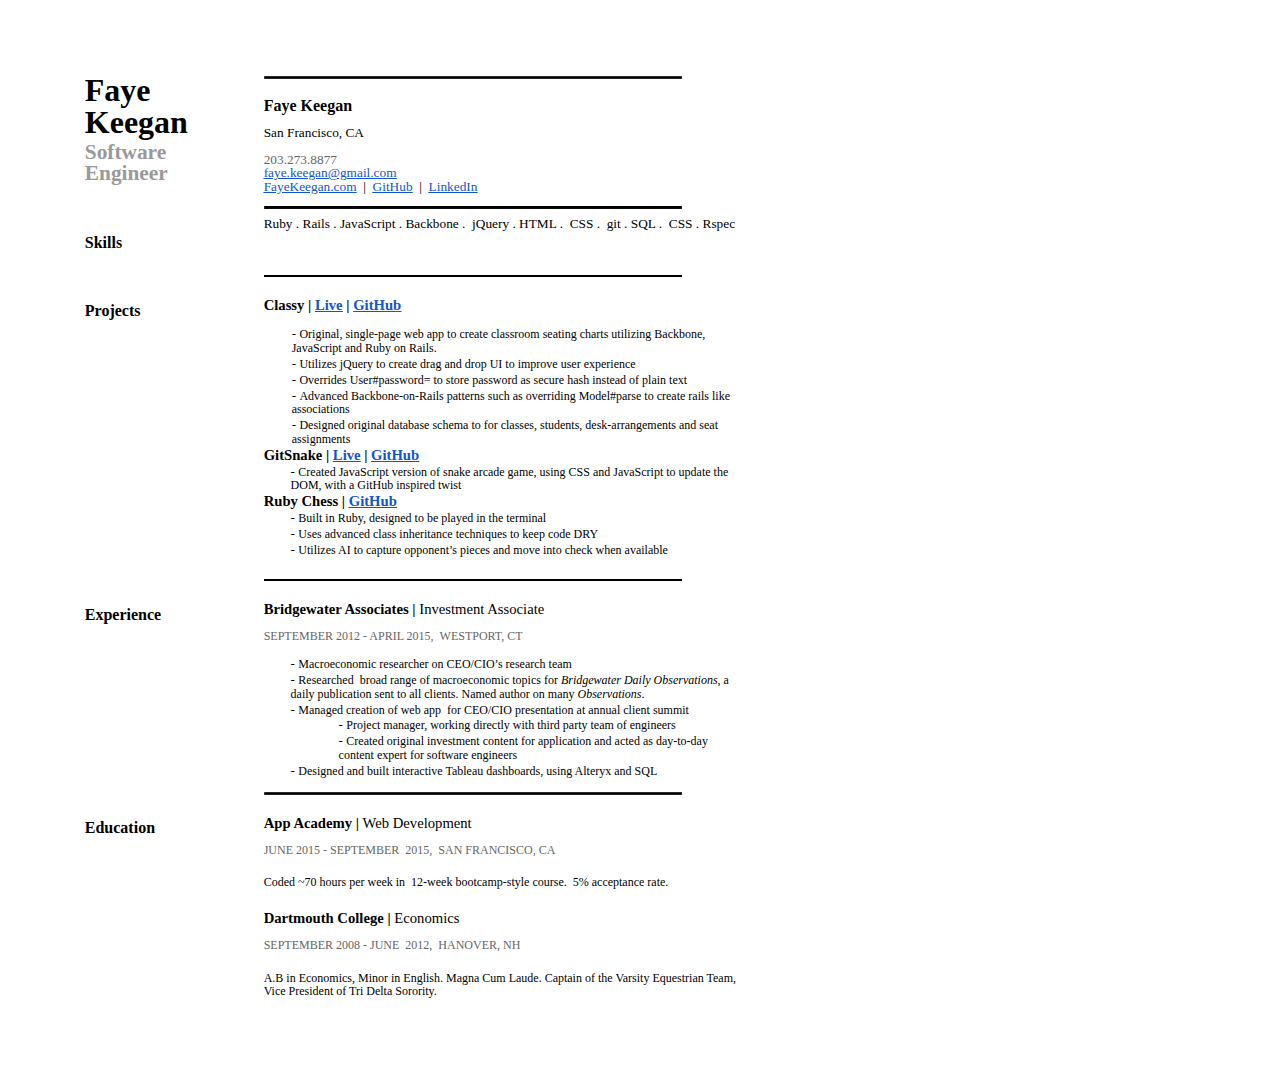
==== commit 3f5b7381: "new website" ====
--- a/docs/FayeKeeganResume.html
+++ b/docs/FayeKeeganResume.html
@@ -1 +1 @@
-<html><head><meta content="text/html; charset=UTF-8" http-equiv="content-type"><style type="text/css">@import url('https://themes.googleusercontent.com/fonts/css?kit=IQkOxTRQj1v7zXy6iX8DL5pIJi6r8foVsJvL7fG6y2I');.lst-kix_d1o2vqykpefg-5>li:before{content:"-  "}.lst-kix_d1o2vqykpefg-4>li:before{content:"-  "}.lst-kix_d1o2vqykpefg-6>li:before{content:"-  "}.lst-kix_d1o2vqykpefg-7>li:before{content:"-  "}.lst-kix_d1o2vqykpefg-3>li:before{content:"-  "}.lst-kix_k0kdq1xzowxw-8>li:before{content:"-  "}.lst-kix_k0kdq1xzowxw-7>li:before{content:"-  "}.lst-kix_k0kdq1xzowxw-6>li:before{content:"-  "}.lst-kix_k0kdq1xzowxw-5>li:before{content:"-  "}.lst-kix_k0kdq1xzowxw-2>li:before{content:"-  "}.lst-kix_d1o2vqykpefg-8>li:before{content:"-  "}.lst-kix_k0kdq1xzowxw-4>li:before{content:"-  "}.lst-kix_k0kdq1xzowxw-3>li:before{content:"-  "}.lst-kix_k0kdq1xzowxw-1>li:before{content:"-  "}.lst-kix_k0kdq1xzowxw-0>li:before{content:"-  "}.lst-kix_d1o2vqykpefg-0>li:before{content:"-  "}.lst-kix_d1o2vqykpefg-2>li:before{content:"-  "}.lst-kix_d1o2vqykpefg-1>li:before{content:"-  "}ul.lst-kix_5kuy0rhxwp76-0{list-style-type:none}ul.lst-kix_5kuy0rhxwp76-2{list-style-type:none}ul.lst-kix_5kuy0rhxwp76-1{list-style-type:none}ul.lst-kix_5kuy0rhxwp76-4{list-style-type:none}ul.lst-kix_5kuy0rhxwp76-3{list-style-type:none}ul.lst-kix_5kuy0rhxwp76-6{list-style-type:none}ul.lst-kix_5kuy0rhxwp76-5{list-style-type:none}ul.lst-kix_5kuy0rhxwp76-8{list-style-type:none}ul.lst-kix_5kuy0rhxwp76-7{list-style-type:none}ul.lst-kix_kd0b846wyfbb-8{list-style-type:none}ul.lst-kix_kd0b846wyfbb-7{list-style-type:none}ul.lst-kix_kd0b846wyfbb-6{list-style-type:none}.lst-kix_5krhbitdd5rb-1>li:before{content:"-  "}.lst-kix_5krhbitdd5rb-5>li:before{content:"-  "}ul.lst-kix_kd0b846wyfbb-5{list-style-type:none}.lst-kix_axbbsfcx7z5j-0>li:before{content:"\0025cf  "}.lst-kix_axbbsfcx7z5j-4>li:before{content:"\0025cb  "}ul.lst-kix_kd0b846wyfbb-4{list-style-type:none}.lst-kix_3s9rewghi24b-6>li:before{content:"-  "}ul.lst-kix_kd0b846wyfbb-3{list-style-type:none}.lst-kix_5kuy0rhxwp76-5>li:before{content:"-  "}ul.lst-kix_kd0b846wyfbb-2{list-style-type:none}ul.lst-kix_kd0b846wyfbb-1{list-style-type:none}ul.lst-kix_kd0b846wyfbb-0{list-style-type:none}.lst-kix_3s9rewghi24b-8>li:before{content:"-  "}.lst-kix_5kuy0rhxwp76-7>li:before{content:"-  "}.lst-kix_5krhbitdd5rb-3>li:before{content:"-  "}.lst-kix_axbbsfcx7z5j-2>li:before{content:"\0025a0  "}.lst-kix_3s9rewghi24b-2>li:before{content:"-  "}.lst-kix_5kuy0rhxwp76-1>li:before{content:"-  "}.lst-kix_9x2kn8lco9wn-5>li:before{content:"-  "}.lst-kix_axbbsfcx7z5j-8>li:before{content:"\0025a0  "}.lst-kix_9x2kn8lco9wn-1>li:before{content:"-  "}.lst-kix_9x2kn8lco9wn-3>li:before{content:"-  "}.lst-kix_3s9rewghi24b-4>li:before{content:"-  "}.lst-kix_5kuy0rhxwp76-3>li:before{content:"-  "}.lst-kix_axbbsfcx7z5j-6>li:before{content:"\0025cf  "}ul.lst-kix_i2qrgcbwmafg-5{list-style-type:none}ul.lst-kix_i2qrgcbwmafg-6{list-style-type:none}ul.lst-kix_i2qrgcbwmafg-7{list-style-type:none}ul.lst-kix_i2qrgcbwmafg-8{list-style-type:none}ul.lst-kix_i2qrgcbwmafg-1{list-style-type:none}ul.lst-kix_i2qrgcbwmafg-2{list-style-type:none}ul.lst-kix_i2qrgcbwmafg-3{list-style-type:none}ul.lst-kix_i2qrgcbwmafg-4{list-style-type:none}ul.lst-kix_khjysk3sq41y-8{list-style-type:none}ul.lst-kix_khjysk3sq41y-6{list-style-type:none}ul.lst-kix_khjysk3sq41y-7{list-style-type:none}ul.lst-kix_khjysk3sq41y-4{list-style-type:none}ul.lst-kix_khjysk3sq41y-5{list-style-type:none}ul.lst-kix_khjysk3sq41y-2{list-style-type:none}ul.lst-kix_khjysk3sq41y-3{list-style-type:none}ul.lst-kix_khjysk3sq41y-0{list-style-type:none}ul.lst-kix_khjysk3sq41y-1{list-style-type:none}.lst-kix_9x2kn8lco9wn-7>li:before{content:"-  "}ul.lst-kix_i2qrgcbwmafg-0{list-style-type:none}.lst-kix_yb8eke4hg2zk-3>li:before{content:"-  "}.lst-kix_yb8eke4hg2zk-7>li:before{content:"-  "}.lst-kix_yb8eke4hg2zk-5>li:before{content:"-  "}.lst-kix_i2qrgcbwmafg-0>li:before{content:"-  "}.lst-kix_i2qrgcbwmafg-2>li:before{content:"-  "}.lst-kix_i2qrgcbwmafg-4>li:before{content:"-  "}.lst-kix_yb8eke4hg2zk-1>li:before{content:"-  "}.lst-kix_kd0b846wyfbb-0>li:before{content:"-  "}ul.lst-kix_3s9rewghi24b-1{list-style-type:none}.lst-kix_4unaww7c9uhn-8>li:before{content:"\0025a0  "}ul.lst-kix_3s9rewghi24b-0{list-style-type:none}.lst-kix_i2qrgcbwmafg-6>li:before{content:"-  "}.lst-kix_i2qrgcbwmafg-8>li:before{content:"-  "}ul.lst-kix_3s9rewghi24b-3{list-style-type:none}ul.lst-kix_3s9rewghi24b-2{list-style-type:none}ul.lst-kix_3s9rewghi24b-5{list-style-type:none}ul.lst-kix_3s9rewghi24b-4{list-style-type:none}.lst-kix_kd0b846wyfbb-2>li:before{content:"-  "}.lst-kix_kd0b846wyfbb-6>li:before{content:"-  "}ul.lst-kix_3s9rewghi24b-7{list-style-type:none}ul.lst-kix_3s9rewghi24b-6{list-style-type:none}.lst-kix_4unaww7c9uhn-6>li:before{content:"\0025cf  "}ul.lst-kix_3s9rewghi24b-8{list-style-type:none}.lst-kix_kd0b846wyfbb-4>li:before{content:"-  "}.lst-kix_4unaww7c9uhn-0>li:before{content:"\0025cf  "}.lst-kix_4unaww7c9uhn-2>li:before{content:"\0025a0  "}.lst-kix_4unaww7c9uhn-4>li:before{content:"\0025cb  "}.lst-kix_5krhbitdd5rb-7>li:before{content:"-  "}.lst-kix_kd0b846wyfbb-8>li:before{content:"-  "}.lst-kix_khjysk3sq41y-3>li:before{content:"-  "}.lst-kix_khjysk3sq41y-5>li:before{content:"-  "}.lst-kix_x07tgdrh2p91-8>li:before{content:"-  "}.lst-kix_khjysk3sq41y-0>li:before{content:"-  "}.lst-kix_khjysk3sq41y-4>li:before{content:"-  "}.lst-kix_khjysk3sq41y-7>li:before{content:"-  "}.lst-kix_vuntjgu0323m-8>li:before{content:"-  "}.lst-kix_vuntjgu0323m-6>li:before{content:"-  "}.lst-kix_khjysk3sq41y-6>li:before{content:"-  "}.lst-kix_vuntjgu0323m-7>li:before{content:"-  "}.lst-kix_x07tgdrh2p91-2>li:before{content:"-  "}.lst-kix_x07tgdrh2p91-3>li:before{content:"-  "}.lst-kix_x07tgdrh2p91-4>li:before{content:"-  "}.lst-kix_khjysk3sq41y-8>li:before{content:"-  "}.lst-kix_x07tgdrh2p91-6>li:before{content:"-  "}.lst-kix_x07tgdrh2p91-5>li:before{content:"-  "}.lst-kix_x07tgdrh2p91-7>li:before{content:"-  "}ul.lst-kix_x07tgdrh2p91-0{list-style-type:none}ul.lst-kix_x07tgdrh2p91-1{list-style-type:none}ul.lst-kix_x07tgdrh2p91-2{list-style-type:none}ul.lst-kix_x07tgdrh2p91-3{list-style-type:none}ul.lst-kix_x07tgdrh2p91-4{list-style-type:none}ul.lst-kix_x07tgdrh2p91-5{list-style-type:none}ul.lst-kix_x07tgdrh2p91-6{list-style-type:none}ul.lst-kix_x07tgdrh2p91-7{list-style-type:none}ul.lst-kix_x07tgdrh2p91-8{list-style-type:none}.lst-kix_x07tgdrh2p91-1>li:before{content:"-  "}ul.lst-kix_5krhbitdd5rb-7{list-style-type:none}.lst-kix_x07tgdrh2p91-0>li:before{content:"-  "}ul.lst-kix_5krhbitdd5rb-8{list-style-type:none}ul.lst-kix_5krhbitdd5rb-5{list-style-type:none}ul.lst-kix_5krhbitdd5rb-6{list-style-type:none}ul.lst-kix_5krhbitdd5rb-3{list-style-type:none}ul.lst-kix_yb8eke4hg2zk-0{list-style-type:none}ul.lst-kix_5krhbitdd5rb-4{list-style-type:none}ul.lst-kix_5krhbitdd5rb-1{list-style-type:none}ul.lst-kix_5krhbitdd5rb-2{list-style-type:none}.lst-kix_khjysk3sq41y-1>li:before{content:"-  "}ul.lst-kix_5krhbitdd5rb-0{list-style-type:none}.lst-kix_khjysk3sq41y-2>li:before{content:"-  "}.lst-kix_ld6dsx75aht4-0>li:before{content:"-  "}.lst-kix_ld6dsx75aht4-1>li:before{content:"-  "}ul.lst-kix_4unaww7c9uhn-7{list-style-type:none}ul.lst-kix_4unaww7c9uhn-8{list-style-type:none}ul.lst-kix_4unaww7c9uhn-5{list-style-type:none}ul.lst-kix_4unaww7c9uhn-6{list-style-type:none}.lst-kix_ld6dsx75aht4-2>li:before{content:"-  "}ul.lst-kix_4unaww7c9uhn-3{list-style-type:none}.lst-kix_ld6dsx75aht4-4>li:before{content:"-  "}ul.lst-kix_4unaww7c9uhn-4{list-style-type:none}ul.lst-kix_4unaww7c9uhn-1{list-style-type:none}ul.lst-kix_4unaww7c9uhn-2{list-style-type:none}.lst-kix_ld6dsx75aht4-3>li:before{content:"-  "}ul.lst-kix_4unaww7c9uhn-0{list-style-type:none}.lst-kix_ld6dsx75aht4-6>li:before{content:"-  "}.lst-kix_ld6dsx75aht4-8>li:before{content:"-  "}.lst-kix_ld6dsx75aht4-5>li:before{content:"-  "}.lst-kix_ld6dsx75aht4-7>li:before{content:"-  "}ul.lst-kix_axbbsfcx7z5j-0{list-style-type:none}ul.lst-kix_axbbsfcx7z5j-1{list-style-type:none}ul.lst-kix_9x2kn8lco9wn-8{list-style-type:none}ul.lst-kix_axbbsfcx7z5j-2{list-style-type:none}.lst-kix_vuntjgu0323m-0>li:before{content:"-  "}ul.lst-kix_9x2kn8lco9wn-7{list-style-type:none}ul.lst-kix_axbbsfcx7z5j-3{list-style-type:none}ul.lst-kix_axbbsfcx7z5j-4{list-style-type:none}ul.lst-kix_axbbsfcx7z5j-5{list-style-type:none}.lst-kix_3s9rewghi24b-0>li:before{content:"-  "}ul.lst-kix_axbbsfcx7z5j-6{list-style-type:none}ul.lst-kix_axbbsfcx7z5j-7{list-style-type:none}ul.lst-kix_axbbsfcx7z5j-8{list-style-type:none}.lst-kix_vuntjgu0323m-4>li:before{content:"-  "}ul.lst-kix_k0kdq1xzowxw-1{list-style-type:none}ul.lst-kix_k0kdq1xzowxw-0{list-style-type:none}.lst-kix_vuntjgu0323m-1>li:before{content:"-  "}.lst-kix_vuntjgu0323m-5>li:before{content:"-  "}ul.lst-kix_k0kdq1xzowxw-5{list-style-type:none}ul.lst-kix_k0kdq1xzowxw-4{list-style-type:none}ul.lst-kix_k0kdq1xzowxw-3{list-style-type:none}ul.lst-kix_k0kdq1xzowxw-2{list-style-type:none}.lst-kix_vuntjgu0323m-2>li:before{content:"-  "}ul.lst-kix_k0kdq1xzowxw-8{list-style-type:none}ul.lst-kix_k0kdq1xzowxw-7{list-style-type:none}.lst-kix_vuntjgu0323m-3>li:before{content:"-  "}ul.lst-kix_k0kdq1xzowxw-6{list-style-type:none}.lst-kix_5krhbitdd5rb-2>li:before{content:"-  "}.lst-kix_axbbsfcx7z5j-3>li:before{content:"\0025cf  "}.lst-kix_axbbsfcx7z5j-5>li:before{content:"\0025a0  "}.lst-kix_5krhbitdd5rb-0>li:before{content:"-  "}.lst-kix_5krhbitdd5rb-4>li:before{content:"-  "}.lst-kix_5kuy0rhxwp76-8>li:before{content:"-  "}.lst-kix_9x2kn8lco9wn-0>li:before{content:"-  "}.lst-kix_5kuy0rhxwp76-6>li:before{content:"-  "}.lst-kix_axbbsfcx7z5j-1>li:before{content:"\0025cb  "}.lst-kix_3s9rewghi24b-7>li:before{content:"-  "}.lst-kix_9x2kn8lco9wn-6>li:before{content:"-  "}ul.lst-kix_9x2kn8lco9wn-0{list-style-type:none}.lst-kix_5kuy0rhxwp76-2>li:before{content:"-  "}ul.lst-kix_9x2kn8lco9wn-2{list-style-type:none}ul.lst-kix_9x2kn8lco9wn-1{list-style-type:none}ul.lst-kix_9x2kn8lco9wn-4{list-style-type:none}.lst-kix_5kuy0rhxwp76-0>li:before{content:"-  "}.lst-kix_5kuy0rhxwp76-4>li:before{content:"-  "}ul.lst-kix_9x2kn8lco9wn-3{list-style-type:none}.lst-kix_3s9rewghi24b-1>li:before{content:"-  "}.lst-kix_3s9rewghi24b-5>li:before{content:"-  "}ul.lst-kix_9x2kn8lco9wn-6{list-style-type:none}.lst-kix_9x2kn8lco9wn-4>li:before{content:"-  "}ul.lst-kix_9x2kn8lco9wn-5{list-style-type:none}.lst-kix_axbbsfcx7z5j-7>li:before{content:"\0025cb  "}.lst-kix_3s9rewghi24b-3>li:before{content:"-  "}.lst-kix_9x2kn8lco9wn-2>li:before{content:"-  "}ul.lst-kix_d1o2vqykpefg-8{list-style-type:none}ul.lst-kix_d1o2vqykpefg-7{list-style-type:none}ul.lst-kix_d1o2vqykpefg-6{list-style-type:none}ul.lst-kix_d1o2vqykpefg-5{list-style-type:none}ul.lst-kix_d1o2vqykpefg-4{list-style-type:none}ul.lst-kix_d1o2vqykpefg-3{list-style-type:none}ul.lst-kix_d1o2vqykpefg-2{list-style-type:none}ul.lst-kix_d1o2vqykpefg-1{list-style-type:none}ul.lst-kix_d1o2vqykpefg-0{list-style-type:none}.lst-kix_9x2kn8lco9wn-8>li:before{content:"-  "}ul.lst-kix_yb8eke4hg2zk-8{list-style-type:none}ul.lst-kix_vuntjgu0323m-4{list-style-type:none}.lst-kix_yb8eke4hg2zk-4>li:before{content:"-  "}ul.lst-kix_yb8eke4hg2zk-7{list-style-type:none}ul.lst-kix_vuntjgu0323m-3{list-style-type:none}ul.lst-kix_yb8eke4hg2zk-6{list-style-type:none}ul.lst-kix_vuntjgu0323m-6{list-style-type:none}ul.lst-kix_yb8eke4hg2zk-5{list-style-type:none}ul.lst-kix_vuntjgu0323m-5{list-style-type:none}ul.lst-kix_yb8eke4hg2zk-4{list-style-type:none}ul.lst-kix_vuntjgu0323m-8{list-style-type:none}ul.lst-kix_yb8eke4hg2zk-3{list-style-type:none}ul.lst-kix_vuntjgu0323m-7{list-style-type:none}ul.lst-kix_yb8eke4hg2zk-2{list-style-type:none}ul.lst-kix_yb8eke4hg2zk-1{list-style-type:none}ul.lst-kix_vuntjgu0323m-0{list-style-type:none}.lst-kix_yb8eke4hg2zk-6>li:before{content:"-  "}ul.lst-kix_vuntjgu0323m-2{list-style-type:none}ul.lst-kix_vuntjgu0323m-1{list-style-type:none}ul.lst-kix_ld6dsx75aht4-0{list-style-type:none}ul.lst-kix_ld6dsx75aht4-1{list-style-type:none}ul.lst-kix_ld6dsx75aht4-2{list-style-type:none}ul.lst-kix_ld6dsx75aht4-3{list-style-type:none}ul.lst-kix_ld6dsx75aht4-4{list-style-type:none}ul.lst-kix_ld6dsx75aht4-5{list-style-type:none}ul.lst-kix_ld6dsx75aht4-6{list-style-type:none}ul.lst-kix_ld6dsx75aht4-7{list-style-type:none}.lst-kix_i2qrgcbwmafg-1>li:before{content:"-  "}ul.lst-kix_ld6dsx75aht4-8{list-style-type:none}.lst-kix_yb8eke4hg2zk-0>li:before{content:"-  "}.lst-kix_kd0b846wyfbb-1>li:before{content:"-  "}.lst-kix_yb8eke4hg2zk-2>li:before{content:"-  "}.lst-kix_i2qrgcbwmafg-3>li:before{content:"-  "}.lst-kix_kd0b846wyfbb-5>li:before{content:"-  "}.lst-kix_kd0b846wyfbb-7>li:before{content:"-  "}.lst-kix_i2qrgcbwmafg-5>li:before{content:"-  "}.lst-kix_kd0b846wyfbb-3>li:before{content:"-  "}.lst-kix_4unaww7c9uhn-7>li:before{content:"\0025cb  "}.lst-kix_i2qrgcbwmafg-7>li:before{content:"-  "}.lst-kix_4unaww7c9uhn-1>li:before{content:"\0025cb  "}.lst-kix_5krhbitdd5rb-8>li:before{content:"-  "}.lst-kix_5krhbitdd5rb-6>li:before{content:"-  "}.lst-kix_4unaww7c9uhn-5>li:before{content:"\0025a0  "}.lst-kix_yb8eke4hg2zk-8>li:before{content:"-  "}.lst-kix_4unaww7c9uhn-3>li:before{content:"\0025cf  "}ol{margin:0;padding:0}.c4{border-right-style:solid;padding:5pt 5pt 5pt 5pt;border-bottom-color:#ffffff;border-top-width:0pt;border-right-width:0pt;border-left-color:#ffffff;vertical-align:top;border-right-color:#ffffff;border-left-width:0pt;border-top-style:solid;border-left-style:solid;border-bottom-width:0pt;width:369.8pt;border-top-color:#ffffff;border-bottom-style:solid}.c0{border-right-style:solid;padding:3.6pt 3.6pt 3.6pt 3.6pt;border-bottom-color:#ffffff;border-top-width:0pt;border-right-width:0pt;border-left-color:#ffffff;vertical-align:top;border-right-color:#ffffff;border-left-width:0pt;border-top-style:solid;border-left-style:solid;border-bottom-width:0pt;width:134.2pt;border-top-color:#ffffff;border-bottom-style:solid}.c12{color:#000000;font-weight:bold;text-decoration:none;vertical-align:baseline;font-size:10pt;font-family:"Lato";font-style:normal}.c25{color:#d44500;font-weight:normal;text-decoration:none;vertical-align:baseline;font-size:10pt;font-family:"Lato";font-style:normal}.c2{color:#000000;font-weight:bold;text-decoration:none;vertical-align:baseline;font-size:12pt;font-family:"Lato";font-style:normal}.c13{color:#000000;font-weight:normal;text-decoration:none;vertical-align:baseline;font-size:10pt;font-family:"Lato";font-style:normal}.c3{color:#000000;font-weight:normal;text-decoration:none;vertical-align:baseline;font-size:9pt;font-family:"Lato";font-style:italic}.c19{color:#000000;font-weight:normal;text-decoration:none;vertical-align:baseline;font-family:"Lato";font-style:normal}.c24{color:#999999;text-decoration:none;vertical-align:baseline;font-size:16pt;font-family:"Lato";font-style:normal}.c23{padding-top:0pt;padding-bottom:0pt;line-height:1.0;text-align:left;direction:ltr;height:10pt}.c20{color:#666666;font-weight:normal;text-decoration:none;vertical-align:baseline;font-family:"Lato";font-style:normal}.c27{padding-top:4pt;padding-bottom:0pt;line-height:1.15;text-align:left;direction:ltr}.c6{padding-top:5pt;padding-bottom:0pt;line-height:1.15;text-align:left;direction:ltr}.c7{padding-top:0pt;padding-bottom:0pt;line-height:1.15;text-align:left;direction:ltr}.c33{padding-top:0pt;padding-bottom:0pt;line-height:1.0;text-align:left;direction:ltr}.c29{color:#000000;text-decoration:none;vertical-align:baseline;font-family:"Lato";font-style:normal}.c42{padding-top:3pt;padding-bottom:0pt;line-height:1.0;text-align:left;direction:ltr}.c5{padding-top:6pt;padding-bottom:0pt;line-height:1.15;text-align:left;direction:ltr}.c40{padding-top:10pt;padding-bottom:0pt;line-height:1.0;text-align:left;direction:ltr}.c22{margin-left:56.2pt;padding-left:0pt;orphans:2;widows:2}.c46{padding-top:6pt;padding-bottom:0pt;text-align:left;direction:ltr}.c17{margin-left:21pt;padding-left:0pt;orphans:2;widows:2}.c11{margin-left:20.2pt;padding-left:0pt;orphans:2;widows:2}.c43{border-collapse:collapse;margin-right:auto}.c36{padding-top:0pt;direction:ltr;height:10pt}.c39{background-color:#ffffff;max-width:504pt;padding:36pt 54pt 36pt 54pt}.c8{color:inherit;text-decoration:inherit}.c28{orphans:2;widows:2}.c9{color:#1155cc;text-decoration:underline}.c1{font-size:11pt;font-weight:bold}.c32{color:#999999;font-family:"Lato"}.c26{padding:0;margin:0}.c10{font-size:9pt;font-style:italic}.c45{font-size:24pt}.c38{height:97pt}.c34{font-size:11pt}.c47{font-style:italic}.c41{font-family:"Lato"}.c35{height:132pt}.c30{font-size:10pt}.c16{font-size:9pt}.c14{height:38pt}.c37{page-break-after:avoid}.c31{height:228pt}.c18{height:150pt}.c44{line-height:1.0}.c15{font-size:6pt}.c21{font-weight:bold}.title{padding-top:0pt;color:#000000;font-weight:bold;font-size:24pt;padding-bottom:0pt;font-family:"Raleway";line-height:1.0;page-break-after:avoid;text-align:left}.subtitle{padding-top:3pt;color:#f2511b;font-weight:bold;font-size:16pt;padding-bottom:0pt;font-family:"Raleway";line-height:1.0;text-align:left}li{color:#000000;font-size:10pt;font-family:"Lato"}p{margin:0;color:#000000;font-size:10pt;font-family:"Lato"}h1{padding-top:4pt;color:#000000;font-weight:bold;font-size:12pt;padding-bottom:0pt;font-family:"Raleway";line-height:1.15;text-align:left}h2{padding-top:16pt;color:#000000;font-weight:bold;font-size:11pt;padding-bottom:0pt;font-family:"Lato";line-height:1.15;text-align:left}h3{padding-top:0pt;color:#666666;font-size:9pt;padding-bottom:0pt;font-family:"Lato";line-height:1.15;text-align:left}h4{padding-top:8pt;color:#666666;text-decoration:underline;font-size:11pt;padding-bottom:0pt;font-family:"Trebuchet MS";line-height:1.15;page-break-after:avoid;text-align:left}h5{padding-top:8pt;color:#666666;font-size:11pt;padding-bottom:0pt;font-family:"Trebuchet MS";line-height:1.15;page-break-after:avoid;text-align:left}h6{padding-top:8pt;color:#666666;font-size:11pt;padding-bottom:0pt;font-family:"Trebuchet MS";line-height:1.15;page-break-after:avoid;font-style:italic;text-align:left}</style></head><body class="c39"><p class="c36"><span class="c15"></span></p><a href="#" name="82f16f227a0a6fb0980a85530377a6150069d732"></a><a href="#" name="0"></a><table cellpadding="0" cellspacing="0" class="c43"><tbody><tr class="c38"><td class="c0" colspan="1" rowspan="1"><p class="c33 c37 title"><a name="h.4prkjmzco10w"></a><span class="c41">Faye Keegan</span></p><p class="c42 subtitle"><a name="h.o2iwx3vdck7p"></a><span class="c32">Software Engineer</span></p></td><td class="c4" colspan="1" rowspan="1"><p class="c33"><span style="overflow: hidden; display: inline-block; margin: 0.00px 0.00px; border: 0.00px solid #000000; transform: rotate(0.00rad) translateZ(0px); -webkit-transform: rotate(0.00rad) translateZ(0px); width: 418.00px; height: 2.67px;"><img alt="" src="images/image00.png" style="width: 418.00px; height: 2.67px; margin-left: 0.00px; margin-top: 0.00px; transform: rotate(0.00rad) translateZ(0px); -webkit-transform: rotate(0.00rad) translateZ(0px);" title="horizontal line"></span></p><h1 class="c5"><a name="h.lf5wiiqsu4ub"></a><span class="c2">Faye Keegan</span></h1><p class="c33"><span class="c13">San Francisco, CA</span></p><p class="c40"><span class="c20 c30">203.273.8877</span></p><p class="c33"><span class="c9"><a class="c8" href="mailto:faye.keegan@gmail.com">faye.keegan@gmail.com</a></span></p><p class="c33"><span class="c9"><a class="c8" href="https://www.google.com/url?q=http://fayekeegan.com/&amp;sa=D&amp;usg=AFQjCNFeyQFlqD6cGbKDbWHeyki7NoyCQg">FayeKeegan.com</a></span><span>&nbsp;</span><span>&nbsp;| &nbsp;</span><span class="c9"><a class="c8" href="https://www.google.com/url?q=https://github.com/FayeKeegan&amp;sa=D&amp;usg=AFQjCNF3aPQAgqc-2to7mFpbz5a7wm22EQ">GitHub</a></span><span>&nbsp; | &nbsp;</span><span class="c9"><a class="c8" href="https://www.google.com/url?q=https://www.linkedin.com/in/fayekeegan&amp;sa=D&amp;usg=AFQjCNHC1zPamEg0EPFfktzbxZWgUQY6qQ">LinkedIn</a></span></p></td></tr><tr class="c14"><td class="c0" colspan="1" rowspan="1"><p class="c23"><span class="c12"></span></p><h1 class="c27"><a name="h.61e3cm1p1fln"></a><span class="c2">Skills</span></h1></td><td class="c4" colspan="1" rowspan="1"><p class="c7"><span style="overflow: hidden; display: inline-block; margin: 0.00px 0.00px; border: 0.00px solid #000000; transform: rotate(0.00rad) translateZ(0px); -webkit-transform: rotate(0.00rad) translateZ(0px); width: 418.00px; height: 2.67px;"><img alt="" src="images/image00.png" style="width: 418.00px; height: 2.67px; margin-left: 0.00px; margin-top: 0.00px; transform: rotate(0.00rad) translateZ(0px); -webkit-transform: rotate(0.00rad) translateZ(0px);" title="horizontal line"></span></p><p class="c44 c46"><span>Ruby . Rails . JavaScript . Backbone . &nbsp;jQuery . HTML . &nbsp;CSS . &nbsp;git . SQL . &nbsp;CSS . Rspec</span></p></td></tr><tr class="c31"><td class="c0" colspan="1" rowspan="1"><p class="c23"><span class="c12"></span></p><h1 class="c27"><a name="h.gbnhrfggwdei"></a><span class="c41">Projects</span></h1></td><td class="c4" colspan="1" rowspan="1"><p class="c7"><span style="overflow: hidden; display: inline-block; margin: 0.00px 0.00px; border: 0.00px solid #000000; transform: rotate(0.00rad) translateZ(0px); -webkit-transform: rotate(0.00rad) translateZ(0px); width: 418.00px; height: 2.67px;"><img alt="" src="images/image00.png" style="width: 418.00px; height: 2.67px; margin-left: 0.00px; margin-top: 0.00px; transform: rotate(0.00rad) translateZ(0px); -webkit-transform: rotate(0.00rad) translateZ(0px);" title="horizontal line"></span></p><h2 class="c5"><a name="h.ic1krc5123p5"></a><span>Classy | </span><span class="c9 c21"><a class="c8" href="https://www.google.com/url?q=http://www.classy-classroom.com/session/new&amp;sa=D&amp;usg=AFQjCNGcLBb8ain208ZwQvQAEV-_fy_IDA">Live</a></span><span class="c21">&nbsp;| </span><span class="c9 c21"><a class="c8" href="https://www.google.com/url?q=https://github.com/FayeKeegan/Classy&amp;sa=D&amp;usg=AFQjCNHS9wro4qlmuqp6dr2oFOdNT5OV7A">GitHub</a></span></h2><ul class="c26 lst-kix_i2qrgcbwmafg-0 start"><li class="c7 c17"><span class="c16">O</span><span class="c19 c16">riginal, single-page web app to create classroom seating charts utilizing Backbone, JavaScript and Ruby on Rails.</span></li><li class="c7 c17"><span class="c19 c16">Utilizes jQuery to create drag and drop UI to improve user experience</span></li><li class="c7 c17"><span class="c19 c16">Overrides User#password= to store password as secure hash instead of plain text</span></li><li class="c7 c17"><span class="c19 c16">Includes advanced Backbone patterns, such as overriding Model#parse to create rails like associations</span></li><li class="c7 c17"><span class="c19 c16">Designed original database schema for classes, students, desk-arrangements and seat assignments</span></li></ul><p class="c7 c28"><span class="c1">Frogger |</span><span class="c1 c47">&nbsp;</span><span class="c9 c1"><a class="c8" href="https://www.google.com/url?q=http://fayekeegan.com/frogger/&amp;sa=D&amp;usg=AFQjCNGXkEqrdsEJgeHwjCfIkMF0VCZnNw">Live</a></span><span class="c1">&nbsp;| </span><span class="c9 c1"><a class="c8" href="https://www.google.com/url?q=https://github.com/FayeKeegan/Frogger&amp;sa=D&amp;usg=AFQjCNE0CeWpzhZiUXMVv7roBh8bSG2M2A">GitHub</a></span></p><ul class="c26 lst-kix_vuntjgu0323m-0 start"><li class="c7 c11"><span class="c16">Browser </span><span class="c16">version of </span><span class="c16 c19">the classic arcade game, built using JavaScript to draw on HTML5 canvas element</span></li><li class="c7 c11"><span class="c19 c16">Created JavaScript function to replicate ruby-like inheritance and keep code DRY</span></li></ul><p class="c7 c28"><span class="c1">Ruby Chess | </span><span class="c9 c1"><a class="c8" href="https://www.google.com/url?q=https://github.com/FayeKeegan/terminal_chess&amp;sa=D&amp;usg=AFQjCNF0OO1dKghHCW9bBhJsULWZorHJQg">GitHub</a></span></p><ul class="c26 lst-kix_d1o2vqykpefg-0 start"><li class="c7 c11"><span class="c19 c16">Built in Ruby, designed to be played in the terminal</span></li><li class="c7 c11"><span class="c19 c16">Uses advanced class inheritance techniques to keep code DRY</span></li><li class="c7 c11"><span class="c16">Utilizes AI to capture opponent&rsquo;s pieces and move into check when available</span></li></ul></td></tr><tr class="c18"><td class="c0" colspan="1" rowspan="1"><p class="c23"><span class="c12"></span></p><h1 class="c27"><a name="h.tk538brb1kdf"></a><span class="c2">Experience</span></h1></td><td class="c4" colspan="1" rowspan="1"><p class="c7"><span style="overflow: hidden; display: inline-block; margin: 0.00px 0.00px; border: 0.00px solid #000000; transform: rotate(0.00rad) translateZ(0px); -webkit-transform: rotate(0.00rad) translateZ(0px); width: 418.00px; height: 2.67px;"><img alt="" src="images/image00.png" style="width: 418.00px; height: 2.67px; margin-left: 0.00px; margin-top: 0.00px; transform: rotate(0.00rad) translateZ(0px); -webkit-transform: rotate(0.00rad) translateZ(0px);" title="horizontal line"></span></p><h2 class="c5"><a name="h.y1q60llsp3ln"></a><span>Bridgewater Associates | </span><span class="c19 c34">Investment Associate</span></h2><h3 class="c7"><a name="h.80m0megl6m3e"></a><span class="c20 c16">SEPTEMBER 2012 - APRIL 2015, &nbsp;WESTPORT, CT</span></h3><ul class="c26 lst-kix_khjysk3sq41y-0 start"><li class="c7 c11"><span class="c19 c16">Macroeconomic researcher on CEO/CIO&rsquo;s research team</span></li><li class="c7 c11"><span class="c16">Researched &nbsp;broad range of macroeconomic topics for</span><span class="c10">&nbsp;Bridgewater Daily Observations</span><span class="c16">, a daily publication sent to all clients. Named author on many </span><span class="c10">Observations</span><span class="c19 c16">.</span></li></ul><ul class="c26 lst-kix_ld6dsx75aht4-0 start"><li class="c7 c11"><span class="c19 c16">Managed creation of web app &nbsp;for CEO/CIO presentation at annual client summit</span></li></ul><ul class="c26 lst-kix_kd0b846wyfbb-0 start"><li class="c7 c22"><span class="c19 c16">Project manager, working directly with third party team of engineers</span></li></ul><ul class="c26 lst-kix_5krhbitdd5rb-0 start"><li class="c7 c22"><span class="c16">Created original investment content for application and acted as day-to-day content expert for software engineer</span><span class="c19 c16">s</span></li></ul><ul class="c26 lst-kix_3s9rewghi24b-0 start"><li class="c7 c11"><span class="c16">Designed and built interactive Tableau dashboards, using Alteryx and SQL</span></li></ul></td></tr><tr class="c35"><td class="c0" colspan="1" rowspan="1"><p class="c23"><span class="c12"></span></p><h1 class="c27"><a name="h.skqh4zb6ceyb"></a><span class="c2">Education</span></h1></td><td class="c4" colspan="1" rowspan="1"><p class="c7"><span style="overflow: hidden; display: inline-block; margin: 0.00px 0.00px; border: 0.00px solid #000000; transform: rotate(0.00rad) translateZ(0px); -webkit-transform: rotate(0.00rad) translateZ(0px); width: 418.00px; height: 2.67px;"><img alt="" src="images/image00.png" style="width: 418.00px; height: 2.67px; margin-left: 0.00px; margin-top: 0.00px; transform: rotate(0.00rad) translateZ(0px); -webkit-transform: rotate(0.00rad) translateZ(0px);" title="horizontal line"></span></p><h2 class="c5"><a name="h.r7oinwx5vtl9"></a><span>App Academy | </span><span class="c19 c34">Web Development</span></h2><h3 class="c7"><a name="h.uqfre138cju9"></a><span class="c16 c20">JUNE 2015 - SEPTEMBER &nbsp;2015, &nbsp;SAN FRANCISCO, CA</span></h3><p class="c6"><span class="c19 c16">Coded ~70 hours per week in &nbsp;12-week bootcamp-style course. &nbsp;5% acceptance rate.</span></p><h2 class="c5"><a name="h.fge7g2z0kz1m"></a><span>Dartmouth College | </span><span class="c19 c34">Economics</span></h2><h3 class="c7"><a name="h.68q0od1ziv5p"></a><span class="c20 c16">SEPTEMBER 2008 - JUNE &nbsp;2012, &nbsp;HANOVER, NH</span></h3><p class="c6"><span class="c16">A.B. in Economics, Minor in English. Magna Cum Laude. Captain of the Varsity Equestrian Team, Vice President of Tri Delta Sorority.</span></p></td></tr></tbody></table><p class="c36 c44"><span class="c15"></span></p></body></html>+<html><head><meta content="text/html; charset=UTF-8" http-equiv="content-type"><style type="text/css">@import url('https://themes.googleusercontent.com/fonts/css?kit=IQkOxTRQj1v7zXy6iX8DL5pIJi6r8foVsJvL7fG6y2I');.lst-kix_d1o2vqykpefg-5>li:before{content:"-  "}.lst-kix_d1o2vqykpefg-4>li:before{content:"-  "}.lst-kix_d1o2vqykpefg-6>li:before{content:"-  "}.lst-kix_d1o2vqykpefg-7>li:before{content:"-  "}.lst-kix_d1o2vqykpefg-3>li:before{content:"-  "}.lst-kix_k0kdq1xzowxw-8>li:before{content:"-  "}.lst-kix_k0kdq1xzowxw-7>li:before{content:"-  "}.lst-kix_k0kdq1xzowxw-6>li:before{content:"-  "}.lst-kix_k0kdq1xzowxw-5>li:before{content:"-  "}.lst-kix_k0kdq1xzowxw-2>li:before{content:"-  "}.lst-kix_d1o2vqykpefg-8>li:before{content:"-  "}.lst-kix_k0kdq1xzowxw-4>li:before{content:"-  "}.lst-kix_k0kdq1xzowxw-3>li:before{content:"-  "}.lst-kix_k0kdq1xzowxw-1>li:before{content:"-  "}.lst-kix_k0kdq1xzowxw-0>li:before{content:"-  "}.lst-kix_d1o2vqykpefg-0>li:before{content:"-  "}.lst-kix_d1o2vqykpefg-2>li:before{content:"-  "}.lst-kix_d1o2vqykpefg-1>li:before{content:"-  "}ul.lst-kix_5kuy0rhxwp76-0{list-style-type:none}ul.lst-kix_5kuy0rhxwp76-2{list-style-type:none}ul.lst-kix_5kuy0rhxwp76-1{list-style-type:none}ul.lst-kix_5kuy0rhxwp76-4{list-style-type:none}ul.lst-kix_5kuy0rhxwp76-3{list-style-type:none}ul.lst-kix_5kuy0rhxwp76-6{list-style-type:none}ul.lst-kix_5kuy0rhxwp76-5{list-style-type:none}ul.lst-kix_5kuy0rhxwp76-8{list-style-type:none}ul.lst-kix_5kuy0rhxwp76-7{list-style-type:none}ul.lst-kix_kd0b846wyfbb-8{list-style-type:none}ul.lst-kix_kd0b846wyfbb-7{list-style-type:none}ul.lst-kix_kd0b846wyfbb-6{list-style-type:none}.lst-kix_5krhbitdd5rb-1>li:before{content:"-  "}.lst-kix_5krhbitdd5rb-5>li:before{content:"-  "}ul.lst-kix_kd0b846wyfbb-5{list-style-type:none}.lst-kix_axbbsfcx7z5j-0>li:before{content:"\0025cf  "}.lst-kix_axbbsfcx7z5j-4>li:before{content:"\0025cb  "}ul.lst-kix_kd0b846wyfbb-4{list-style-type:none}.lst-kix_3s9rewghi24b-6>li:before{content:"-  "}ul.lst-kix_kd0b846wyfbb-3{list-style-type:none}.lst-kix_5kuy0rhxwp76-5>li:before{content:"-  "}ul.lst-kix_kd0b846wyfbb-2{list-style-type:none}ul.lst-kix_kd0b846wyfbb-1{list-style-type:none}ul.lst-kix_kd0b846wyfbb-0{list-style-type:none}.lst-kix_3s9rewghi24b-8>li:before{content:"-  "}.lst-kix_5kuy0rhxwp76-7>li:before{content:"-  "}.lst-kix_5krhbitdd5rb-3>li:before{content:"-  "}.lst-kix_axbbsfcx7z5j-2>li:before{content:"\0025a0  "}.lst-kix_3s9rewghi24b-2>li:before{content:"-  "}.lst-kix_5kuy0rhxwp76-1>li:before{content:"-  "}.lst-kix_9x2kn8lco9wn-5>li:before{content:"-  "}.lst-kix_axbbsfcx7z5j-8>li:before{content:"\0025a0  "}.lst-kix_9x2kn8lco9wn-1>li:before{content:"-  "}.lst-kix_9x2kn8lco9wn-3>li:before{content:"-  "}.lst-kix_3s9rewghi24b-4>li:before{content:"-  "}.lst-kix_5kuy0rhxwp76-3>li:before{content:"-  "}.lst-kix_axbbsfcx7z5j-6>li:before{content:"\0025cf  "}ul.lst-kix_i2qrgcbwmafg-5{list-style-type:none}ul.lst-kix_i2qrgcbwmafg-6{list-style-type:none}ul.lst-kix_i2qrgcbwmafg-7{list-style-type:none}ul.lst-kix_i2qrgcbwmafg-8{list-style-type:none}ul.lst-kix_i2qrgcbwmafg-1{list-style-type:none}ul.lst-kix_i2qrgcbwmafg-2{list-style-type:none}ul.lst-kix_i2qrgcbwmafg-3{list-style-type:none}ul.lst-kix_i2qrgcbwmafg-4{list-style-type:none}ul.lst-kix_khjysk3sq41y-8{list-style-type:none}ul.lst-kix_khjysk3sq41y-6{list-style-type:none}ul.lst-kix_khjysk3sq41y-7{list-style-type:none}ul.lst-kix_khjysk3sq41y-4{list-style-type:none}ul.lst-kix_khjysk3sq41y-5{list-style-type:none}ul.lst-kix_khjysk3sq41y-2{list-style-type:none}ul.lst-kix_khjysk3sq41y-3{list-style-type:none}ul.lst-kix_khjysk3sq41y-0{list-style-type:none}ul.lst-kix_khjysk3sq41y-1{list-style-type:none}.lst-kix_9x2kn8lco9wn-7>li:before{content:"-  "}ul.lst-kix_i2qrgcbwmafg-0{list-style-type:none}.lst-kix_yb8eke4hg2zk-3>li:before{content:"-  "}.lst-kix_yb8eke4hg2zk-7>li:before{content:"-  "}.lst-kix_yb8eke4hg2zk-5>li:before{content:"-  "}.lst-kix_i2qrgcbwmafg-0>li:before{content:"-  "}.lst-kix_i2qrgcbwmafg-2>li:before{content:"-  "}.lst-kix_i2qrgcbwmafg-4>li:before{content:"-  "}.lst-kix_yb8eke4hg2zk-1>li:before{content:"-  "}.lst-kix_kd0b846wyfbb-0>li:before{content:"-  "}ul.lst-kix_3s9rewghi24b-1{list-style-type:none}.lst-kix_4unaww7c9uhn-8>li:before{content:"\0025a0  "}ul.lst-kix_3s9rewghi24b-0{list-style-type:none}.lst-kix_i2qrgcbwmafg-6>li:before{content:"-  "}.lst-kix_i2qrgcbwmafg-8>li:before{content:"-  "}ul.lst-kix_3s9rewghi24b-3{list-style-type:none}ul.lst-kix_3s9rewghi24b-2{list-style-type:none}ul.lst-kix_3s9rewghi24b-5{list-style-type:none}ul.lst-kix_3s9rewghi24b-4{list-style-type:none}.lst-kix_kd0b846wyfbb-2>li:before{content:"-  "}.lst-kix_kd0b846wyfbb-6>li:before{content:"-  "}ul.lst-kix_3s9rewghi24b-7{list-style-type:none}ul.lst-kix_3s9rewghi24b-6{list-style-type:none}.lst-kix_4unaww7c9uhn-6>li:before{content:"\0025cf  "}ul.lst-kix_3s9rewghi24b-8{list-style-type:none}.lst-kix_kd0b846wyfbb-4>li:before{content:"-  "}.lst-kix_4unaww7c9uhn-0>li:before{content:"\0025cf  "}.lst-kix_4unaww7c9uhn-2>li:before{content:"\0025a0  "}.lst-kix_4unaww7c9uhn-4>li:before{content:"\0025cb  "}.lst-kix_5krhbitdd5rb-7>li:before{content:"-  "}.lst-kix_kd0b846wyfbb-8>li:before{content:"-  "}.lst-kix_khjysk3sq41y-3>li:before{content:"-  "}.lst-kix_khjysk3sq41y-5>li:before{content:"-  "}.lst-kix_x07tgdrh2p91-8>li:before{content:"-  "}.lst-kix_khjysk3sq41y-0>li:before{content:"-  "}.lst-kix_khjysk3sq41y-4>li:before{content:"-  "}.lst-kix_khjysk3sq41y-7>li:before{content:"-  "}.lst-kix_vuntjgu0323m-8>li:before{content:"-  "}.lst-kix_vuntjgu0323m-6>li:before{content:"-  "}.lst-kix_khjysk3sq41y-6>li:before{content:"-  "}.lst-kix_vuntjgu0323m-7>li:before{content:"-  "}.lst-kix_x07tgdrh2p91-2>li:before{content:"-  "}.lst-kix_x07tgdrh2p91-3>li:before{content:"-  "}.lst-kix_x07tgdrh2p91-4>li:before{content:"-  "}.lst-kix_khjysk3sq41y-8>li:before{content:"-  "}.lst-kix_x07tgdrh2p91-6>li:before{content:"-  "}.lst-kix_x07tgdrh2p91-5>li:before{content:"-  "}.lst-kix_x07tgdrh2p91-7>li:before{content:"-  "}ul.lst-kix_x07tgdrh2p91-0{list-style-type:none}ul.lst-kix_x07tgdrh2p91-1{list-style-type:none}ul.lst-kix_x07tgdrh2p91-2{list-style-type:none}ul.lst-kix_x07tgdrh2p91-3{list-style-type:none}ul.lst-kix_x07tgdrh2p91-4{list-style-type:none}ul.lst-kix_x07tgdrh2p91-5{list-style-type:none}ul.lst-kix_x07tgdrh2p91-6{list-style-type:none}ul.lst-kix_x07tgdrh2p91-7{list-style-type:none}ul.lst-kix_x07tgdrh2p91-8{list-style-type:none}.lst-kix_x07tgdrh2p91-1>li:before{content:"-  "}ul.lst-kix_5krhbitdd5rb-7{list-style-type:none}.lst-kix_x07tgdrh2p91-0>li:before{content:"-  "}ul.lst-kix_5krhbitdd5rb-8{list-style-type:none}ul.lst-kix_5krhbitdd5rb-5{list-style-type:none}ul.lst-kix_5krhbitdd5rb-6{list-style-type:none}ul.lst-kix_5krhbitdd5rb-3{list-style-type:none}ul.lst-kix_yb8eke4hg2zk-0{list-style-type:none}ul.lst-kix_5krhbitdd5rb-4{list-style-type:none}ul.lst-kix_5krhbitdd5rb-1{list-style-type:none}ul.lst-kix_5krhbitdd5rb-2{list-style-type:none}.lst-kix_khjysk3sq41y-1>li:before{content:"-  "}ul.lst-kix_5krhbitdd5rb-0{list-style-type:none}.lst-kix_khjysk3sq41y-2>li:before{content:"-  "}.lst-kix_ld6dsx75aht4-0>li:before{content:"-  "}.lst-kix_ld6dsx75aht4-1>li:before{content:"-  "}ul.lst-kix_4unaww7c9uhn-7{list-style-type:none}ul.lst-kix_4unaww7c9uhn-8{list-style-type:none}ul.lst-kix_4unaww7c9uhn-5{list-style-type:none}ul.lst-kix_4unaww7c9uhn-6{list-style-type:none}.lst-kix_ld6dsx75aht4-2>li:before{content:"-  "}ul.lst-kix_4unaww7c9uhn-3{list-style-type:none}.lst-kix_ld6dsx75aht4-4>li:before{content:"-  "}ul.lst-kix_4unaww7c9uhn-4{list-style-type:none}ul.lst-kix_4unaww7c9uhn-1{list-style-type:none}ul.lst-kix_4unaww7c9uhn-2{list-style-type:none}.lst-kix_ld6dsx75aht4-3>li:before{content:"-  "}ul.lst-kix_4unaww7c9uhn-0{list-style-type:none}.lst-kix_ld6dsx75aht4-6>li:before{content:"-  "}.lst-kix_ld6dsx75aht4-8>li:before{content:"-  "}.lst-kix_ld6dsx75aht4-5>li:before{content:"-  "}.lst-kix_ld6dsx75aht4-7>li:before{content:"-  "}ul.lst-kix_axbbsfcx7z5j-0{list-style-type:none}ul.lst-kix_axbbsfcx7z5j-1{list-style-type:none}ul.lst-kix_9x2kn8lco9wn-8{list-style-type:none}ul.lst-kix_axbbsfcx7z5j-2{list-style-type:none}.lst-kix_vuntjgu0323m-0>li:before{content:"-  "}ul.lst-kix_9x2kn8lco9wn-7{list-style-type:none}ul.lst-kix_axbbsfcx7z5j-3{list-style-type:none}ul.lst-kix_axbbsfcx7z5j-4{list-style-type:none}ul.lst-kix_axbbsfcx7z5j-5{list-style-type:none}.lst-kix_3s9rewghi24b-0>li:before{content:"-  "}ul.lst-kix_axbbsfcx7z5j-6{list-style-type:none}ul.lst-kix_axbbsfcx7z5j-7{list-style-type:none}ul.lst-kix_axbbsfcx7z5j-8{list-style-type:none}.lst-kix_vuntjgu0323m-4>li:before{content:"-  "}ul.lst-kix_k0kdq1xzowxw-1{list-style-type:none}ul.lst-kix_k0kdq1xzowxw-0{list-style-type:none}.lst-kix_vuntjgu0323m-1>li:before{content:"-  "}.lst-kix_vuntjgu0323m-5>li:before{content:"-  "}ul.lst-kix_k0kdq1xzowxw-5{list-style-type:none}ul.lst-kix_k0kdq1xzowxw-4{list-style-type:none}ul.lst-kix_k0kdq1xzowxw-3{list-style-type:none}ul.lst-kix_k0kdq1xzowxw-2{list-style-type:none}.lst-kix_vuntjgu0323m-2>li:before{content:"-  "}ul.lst-kix_k0kdq1xzowxw-8{list-style-type:none}ul.lst-kix_k0kdq1xzowxw-7{list-style-type:none}.lst-kix_vuntjgu0323m-3>li:before{content:"-  "}ul.lst-kix_k0kdq1xzowxw-6{list-style-type:none}.lst-kix_5krhbitdd5rb-2>li:before{content:"-  "}.lst-kix_axbbsfcx7z5j-3>li:before{content:"\0025cf  "}.lst-kix_axbbsfcx7z5j-5>li:before{content:"\0025a0  "}.lst-kix_5krhbitdd5rb-0>li:before{content:"-  "}.lst-kix_5krhbitdd5rb-4>li:before{content:"-  "}.lst-kix_5kuy0rhxwp76-8>li:before{content:"-  "}.lst-kix_9x2kn8lco9wn-0>li:before{content:"-  "}.lst-kix_5kuy0rhxwp76-6>li:before{content:"-  "}.lst-kix_axbbsfcx7z5j-1>li:before{content:"\0025cb  "}.lst-kix_3s9rewghi24b-7>li:before{content:"-  "}.lst-kix_9x2kn8lco9wn-6>li:before{content:"-  "}ul.lst-kix_9x2kn8lco9wn-0{list-style-type:none}.lst-kix_5kuy0rhxwp76-2>li:before{content:"-  "}ul.lst-kix_9x2kn8lco9wn-2{list-style-type:none}ul.lst-kix_9x2kn8lco9wn-1{list-style-type:none}ul.lst-kix_9x2kn8lco9wn-4{list-style-type:none}.lst-kix_5kuy0rhxwp76-0>li:before{content:"-  "}.lst-kix_5kuy0rhxwp76-4>li:before{content:"-  "}ul.lst-kix_9x2kn8lco9wn-3{list-style-type:none}.lst-kix_3s9rewghi24b-1>li:before{content:"-  "}.lst-kix_3s9rewghi24b-5>li:before{content:"-  "}ul.lst-kix_9x2kn8lco9wn-6{list-style-type:none}.lst-kix_9x2kn8lco9wn-4>li:before{content:"-  "}ul.lst-kix_9x2kn8lco9wn-5{list-style-type:none}.lst-kix_axbbsfcx7z5j-7>li:before{content:"\0025cb  "}.lst-kix_3s9rewghi24b-3>li:before{content:"-  "}.lst-kix_9x2kn8lco9wn-2>li:before{content:"-  "}ul.lst-kix_d1o2vqykpefg-8{list-style-type:none}ul.lst-kix_d1o2vqykpefg-7{list-style-type:none}ul.lst-kix_d1o2vqykpefg-6{list-style-type:none}ul.lst-kix_d1o2vqykpefg-5{list-style-type:none}ul.lst-kix_d1o2vqykpefg-4{list-style-type:none}ul.lst-kix_d1o2vqykpefg-3{list-style-type:none}ul.lst-kix_d1o2vqykpefg-2{list-style-type:none}ul.lst-kix_d1o2vqykpefg-1{list-style-type:none}ul.lst-kix_d1o2vqykpefg-0{list-style-type:none}.lst-kix_9x2kn8lco9wn-8>li:before{content:"-  "}ul.lst-kix_yb8eke4hg2zk-8{list-style-type:none}ul.lst-kix_vuntjgu0323m-4{list-style-type:none}.lst-kix_yb8eke4hg2zk-4>li:before{content:"-  "}ul.lst-kix_yb8eke4hg2zk-7{list-style-type:none}ul.lst-kix_vuntjgu0323m-3{list-style-type:none}ul.lst-kix_yb8eke4hg2zk-6{list-style-type:none}ul.lst-kix_vuntjgu0323m-6{list-style-type:none}ul.lst-kix_yb8eke4hg2zk-5{list-style-type:none}ul.lst-kix_vuntjgu0323m-5{list-style-type:none}ul.lst-kix_yb8eke4hg2zk-4{list-style-type:none}ul.lst-kix_vuntjgu0323m-8{list-style-type:none}ul.lst-kix_yb8eke4hg2zk-3{list-style-type:none}ul.lst-kix_vuntjgu0323m-7{list-style-type:none}ul.lst-kix_yb8eke4hg2zk-2{list-style-type:none}ul.lst-kix_yb8eke4hg2zk-1{list-style-type:none}ul.lst-kix_vuntjgu0323m-0{list-style-type:none}.lst-kix_yb8eke4hg2zk-6>li:before{content:"-  "}ul.lst-kix_vuntjgu0323m-2{list-style-type:none}ul.lst-kix_vuntjgu0323m-1{list-style-type:none}ul.lst-kix_ld6dsx75aht4-0{list-style-type:none}ul.lst-kix_ld6dsx75aht4-1{list-style-type:none}ul.lst-kix_ld6dsx75aht4-2{list-style-type:none}ul.lst-kix_ld6dsx75aht4-3{list-style-type:none}ul.lst-kix_ld6dsx75aht4-4{list-style-type:none}ul.lst-kix_ld6dsx75aht4-5{list-style-type:none}ul.lst-kix_ld6dsx75aht4-6{list-style-type:none}ul.lst-kix_ld6dsx75aht4-7{list-style-type:none}.lst-kix_i2qrgcbwmafg-1>li:before{content:"-  "}ul.lst-kix_ld6dsx75aht4-8{list-style-type:none}.lst-kix_yb8eke4hg2zk-0>li:before{content:"-  "}.lst-kix_kd0b846wyfbb-1>li:before{content:"-  "}.lst-kix_yb8eke4hg2zk-2>li:before{content:"-  "}.lst-kix_i2qrgcbwmafg-3>li:before{content:"-  "}.lst-kix_kd0b846wyfbb-5>li:before{content:"-  "}.lst-kix_kd0b846wyfbb-7>li:before{content:"-  "}.lst-kix_i2qrgcbwmafg-5>li:before{content:"-  "}.lst-kix_kd0b846wyfbb-3>li:before{content:"-  "}.lst-kix_4unaww7c9uhn-7>li:before{content:"\0025cb  "}.lst-kix_i2qrgcbwmafg-7>li:before{content:"-  "}.lst-kix_4unaww7c9uhn-1>li:before{content:"\0025cb  "}.lst-kix_5krhbitdd5rb-8>li:before{content:"-  "}.lst-kix_5krhbitdd5rb-6>li:before{content:"-  "}.lst-kix_4unaww7c9uhn-5>li:before{content:"\0025a0  "}.lst-kix_yb8eke4hg2zk-8>li:before{content:"-  "}.lst-kix_4unaww7c9uhn-3>li:before{content:"\0025cf  "}ol{margin:0;padding:0}.c11{border-right-style:solid;padding:3.6pt 3.6pt 3.6pt 3.6pt;border-bottom-color:#ffffff;border-top-width:0pt;border-right-width:0pt;border-left-color:#ffffff;vertical-align:top;border-right-color:#ffffff;border-left-width:0pt;border-top-style:solid;border-left-style:solid;border-bottom-width:0pt;width:134.2pt;border-top-color:#ffffff;border-bottom-style:solid}.c7{border-right-style:solid;padding:5pt 5pt 5pt 5pt;border-bottom-color:#ffffff;border-top-width:0pt;border-right-width:0pt;border-left-color:#ffffff;vertical-align:top;border-right-color:#ffffff;border-left-width:0pt;border-top-style:solid;border-left-style:solid;border-bottom-width:0pt;width:369.8pt;border-top-color:#ffffff;border-bottom-style:solid}.c0{color:#000000;font-weight:bold;text-decoration:none;vertical-align:baseline;font-size:10pt;font-family:"Lato";font-style:normal}.c1{color:#000000;font-weight:normal;text-decoration:none;vertical-align:baseline;font-size:9pt;font-family:"Lato";font-style:normal}.c2{color:#666666;font-weight:normal;text-decoration:none;vertical-align:baseline;font-size:9pt;font-family:"Lato";font-style:normal}.c17{padding-top:0pt;padding-bottom:0pt;line-height:1.0;page-break-after:avoid;text-align:left;direction:ltr}.c13{color:#000000;font-weight:bold;text-decoration:none;vertical-align:baseline;font-size:12pt;font-style:normal}.c21{padding-top:0pt;padding-bottom:0pt;line-height:1.0;text-align:left;direction:ltr;height:10pt}.c41{padding-top:6pt;padding-bottom:0pt;line-height:1.0;text-align:left;direction:ltr}.c35{padding-top:3pt;padding-bottom:0pt;line-height:1.0;text-align:left;direction:ltr}.c9{padding-top:0pt;padding-bottom:0pt;line-height:1.15;text-align:left;direction:ltr}.c36{padding-top:0pt;padding-bottom:0pt;line-height:1.0;text-align:left;direction:ltr}.c38{padding-top:10pt;padding-bottom:0pt;line-height:1.0;text-align:left;direction:ltr}.c29{padding-top:5pt;padding-bottom:0pt;line-height:1.15;text-align:left;direction:ltr}.c25{padding-top:4pt;padding-bottom:0pt;line-height:1.15;text-align:left;direction:ltr}.c8{padding-top:6pt;padding-bottom:0pt;line-height:1.15;text-align:left;direction:ltr}.c26{color:#000000;text-decoration:none;vertical-align:baseline;font-style:normal}.c39{color:#000000;font-weight:normal;text-decoration:none;vertical-align:baseline}.c23{margin-left:21pt;padding-left:0pt;orphans:2;widows:2}.c31{color:#d44500;text-decoration:none;vertical-align:baseline;font-style:normal}.c46{text-decoration:none;vertical-align:baseline;font-size:16pt;font-style:normal}.c14{margin-left:20.2pt;padding-left:0pt;orphans:2;widows:2}.c43{color:#666666;text-decoration:none;vertical-align:baseline;font-style:normal}.c34{padding-top:0pt;direction:ltr;height:10pt}.c44{background-color:#ffffff;max-width:504pt;padding:36pt 54pt 36pt 54pt}.c18{border-collapse:collapse;margin-right:auto}.c10{color:#1155cc;text-decoration:underline}.c37{margin-left:56.2pt;padding-left:0pt}.c20{font-size:11pt;font-weight:bold}.c28{font-weight:normal;font-size:10pt}.c19{color:inherit;text-decoration:inherit}.c32{font-weight:normal;font-size:11pt}.c24{orphans:2;widows:2}.c6{padding:0;margin:0}.c40{height:97pt}.c45{line-height:1.0}.c5{font-size:9pt}.c30{font-weight:bold}.c3{height:38pt}.c33{height:228pt}.c15{color:#999999}.c27{height:132pt}.c16{height:150pt}.c4{font-family:"Lato"}.c22{font-style:italic}.c12{font-size:6pt}.c42{font-size:24pt}.title{padding-top:0pt;color:#000000;font-weight:bold;font-size:24pt;padding-bottom:0pt;font-family:"Raleway";line-height:1.0;page-break-after:avoid;text-align:left}.subtitle{padding-top:3pt;color:#f2511b;font-weight:bold;font-size:16pt;padding-bottom:0pt;font-family:"Raleway";line-height:1.0;text-align:left}li{color:#000000;font-size:10pt;font-family:"Lato"}p{margin:0;color:#000000;font-size:10pt;font-family:"Lato"}h1{padding-top:4pt;color:#000000;font-weight:bold;font-size:12pt;padding-bottom:0pt;font-family:"Raleway";line-height:1.15;text-align:left}h2{padding-top:16pt;color:#000000;font-weight:bold;font-size:11pt;padding-bottom:0pt;font-family:"Lato";line-height:1.15;text-align:left}h3{padding-top:0pt;color:#666666;font-size:9pt;padding-bottom:0pt;font-family:"Lato";line-height:1.15;text-align:left}h4{padding-top:8pt;color:#666666;text-decoration:underline;font-size:11pt;padding-bottom:0pt;font-family:"Trebuchet MS";line-height:1.15;page-break-after:avoid;text-align:left}h5{padding-top:8pt;color:#666666;font-size:11pt;padding-bottom:0pt;font-family:"Trebuchet MS";line-height:1.15;page-break-after:avoid;text-align:left}h6{padding-top:8pt;color:#666666;font-size:11pt;padding-bottom:0pt;font-family:"Trebuchet MS";line-height:1.15;page-break-after:avoid;font-style:italic;text-align:left}</style></head><body class="c44"><p class="c34"><span class="c12"></span></p><a href="#" name="7e8fde0cd002f5437d04374968ab6535fb751641"></a><a href="#" name="0"></a><table cellpadding="0" cellspacing="0" class="c18"><tbody><tr class="c40"><td class="c11" colspan="1" rowspan="1"><p class="c17 title"><a name="h.4prkjmzco10w"></a><span class="c4">Faye Keegan</span></p><p class="c35 subtitle"><a name="h.o2iwx3vdck7p"></a><span class="c4 c15">Software Engineer</span></p></td><td class="c7" colspan="1" rowspan="1"><p class="c36"><span style="overflow: hidden; display: inline-block; margin: 0.00px 0.00px; border: 0.00px solid #000000; transform: rotate(0.00rad) translateZ(0px); -webkit-transform: rotate(0.00rad) translateZ(0px); width: 418.00px; height: 2.67px;"><img alt="" src="images/image00.png" style="width: 418.00px; height: 2.67px; margin-left: 0.00px; margin-top: 0.00px; transform: rotate(0.00rad) translateZ(0px); -webkit-transform: rotate(0.00rad) translateZ(0px);" title="horizontal line"></span></p><h1 class="c8"><a name="h.lf5wiiqsu4ub"></a><span class="c13 c4">Faye Keegan</span></h1><p class="c36"><span class="c26 c28 c4">San Francisco, CA</span></p><p class="c38"><span class="c28 c4 c43">203.273.8877</span></p><p class="c36"><span class="c10"><a class="c19" href="mailto:faye.keegan@gmail.com">faye.keegan@gmail.com</a></span></p><p class="c36"><span class="c10"><a class="c19" href="http://www.google.com/url?q=http%3A%2F%2Ffayekeegan.com%2F&amp;sa=D&amp;sntz=1&amp;usg=AFQjCNF15UH-iGEGp3dHCl0Jp5PR4XrMxg">FayeKeegan.com</a></span><span>&nbsp;</span><span>&nbsp;| &nbsp;</span><span class="c10"><a class="c19" href="https://www.google.com/url?q=https%3A%2F%2Fgithub.com%2FFayeKeegan&amp;sa=D&amp;sntz=1&amp;usg=AFQjCNFXQ1e4Phw1I2ztjeRfV3_Tp-IIWw">GitHub</a></span><span>&nbsp; | &nbsp;</span><span class="c10"><a class="c19" href="https://www.google.com/url?q=https%3A%2F%2Fwww.linkedin.com%2Fin%2Ffayekeegan&amp;sa=D&amp;sntz=1&amp;usg=AFQjCNFF4Idc2F1hGXyASqzIZlXi25uRMQ">LinkedIn</a></span></p></td></tr><tr class="c3"><td class="c11" colspan="1" rowspan="1"><p class="c21"><span class="c0"></span></p><h1 class="c25"><a name="h.61e3cm1p1fln"></a><span class="c13 c4">Skills</span></h1></td><td class="c7" colspan="1" rowspan="1"><p class="c9"><span style="overflow: hidden; display: inline-block; margin: 0.00px 0.00px; border: 0.00px solid #000000; transform: rotate(0.00rad) translateZ(0px); -webkit-transform: rotate(0.00rad) translateZ(0px); width: 418.00px; height: 2.67px;"><img alt="" src="images/image00.png" style="width: 418.00px; height: 2.67px; margin-left: 0.00px; margin-top: 0.00px; transform: rotate(0.00rad) translateZ(0px); -webkit-transform: rotate(0.00rad) translateZ(0px);" title="horizontal line"></span></p><p class="c41"><span>Ruby . Rails . JavaScript . Backbone . &nbsp;jQuery . HTML . &nbsp;CSS . &nbsp;git . SQL . &nbsp;CSS . Rspec</span></p></td></tr><tr class="c33"><td class="c11" colspan="1" rowspan="1"><p class="c21"><span class="c0"></span></p><h1 class="c25"><a name="h.gbnhrfggwdei"></a><span class="c4">Projects</span></h1></td><td class="c7" colspan="1" rowspan="1"><p class="c9"><span style="overflow: hidden; display: inline-block; margin: 0.00px 0.00px; border: 0.00px solid #000000; transform: rotate(0.00rad) translateZ(0px); -webkit-transform: rotate(0.00rad) translateZ(0px); width: 418.00px; height: 2.67px;"><img alt="" src="images/image00.png" style="width: 418.00px; height: 2.67px; margin-left: 0.00px; margin-top: 0.00px; transform: rotate(0.00rad) translateZ(0px); -webkit-transform: rotate(0.00rad) translateZ(0px);" title="horizontal line"></span></p><h2 class="c8"><a name="h.ic1krc5123p5"></a><span>Classy | </span><span class="c10 c30"><a class="c19" href="http://www.google.com/url?q=http%3A%2F%2Fwww.classy-classroom.com%2Fsession%2Fnew&amp;sa=D&amp;sntz=1&amp;usg=AFQjCNG7IoQpDdD-e65VtPCl2LycjYImoA">Live</a></span><span class="c30">&nbsp;| </span><span class="c10 c30"><a class="c19" href="https://www.google.com/url?q=https%3A%2F%2Fgithub.com%2FFayeKeegan%2FClassy&amp;sa=D&amp;sntz=1&amp;usg=AFQjCNFoZWUP8_VHic3zbADLZuRYrDsN2A">GitHub</a></span></h2><ul class="c6 lst-kix_i2qrgcbwmafg-0 start"><li class="c9 c23"><span class="c5">O</span><span class="c1">riginal, single-page web app to create classroom seating charts utilizing Backbone, JavaScript and Ruby on Rails.</span></li><li class="c9 c23"><span class="c1">Utilizes jQuery to create drag and drop UI to improve user experience</span></li><li class="c9 c23"><span class="c1">Overrides User#password= to store password as secure hash instead of plain text</span></li><li class="c9 c23"><span class="c1">Advanced Backbone-on-Rails patterns such as overriding Model#parse to create rails like associations</span></li><li class="c9 c23"><span class="c5">Designed original database schema to for classes, students, desk-arrangements and seat assignments</span></li></ul><p class="c9 c24"><span class="c20">GitSnake |</span><span class="c20 c22">&nbsp;</span><span class="c10 c20"><a class="c19" href="http://www.google.com/url?q=http%3A%2F%2Ffayekeegan.com%2FGitSnake%2Fhtml%2Findex.html&amp;sa=D&amp;sntz=1&amp;usg=AFQjCNFdJEr0HODoWeCafX6TzO4h2gI0Ag">Live</a></span><span class="c20">&nbsp;| </span><span class="c10 c20"><a class="c19" href="https://www.google.com/url?q=https%3A%2F%2Fgithub.com%2FFayeKeegan%2FGitSnake&amp;sa=D&amp;sntz=1&amp;usg=AFQjCNGdOF9R8KRy9ZgmIGFksBJnqe_Tyw">GitHub</a></span></p><ul class="c6 lst-kix_vuntjgu0323m-0 start"><li class="c9 c14"><span class="c5">Created</span><span class="c5">&nbsp;JavaScript version of snake arcade game, using CSS and JavaScript to update the DOM, with a GitHub inspired twist</span></li></ul><p class="c9 c24"><span class="c20">Ruby Chess | </span><span class="c10 c20"><a class="c19" href="https://www.google.com/url?q=https%3A%2F%2Fgithub.com%2FFayeKeegan%2Fterminal_chess&amp;sa=D&amp;sntz=1&amp;usg=AFQjCNGGdhLRgIuyC5P7SYQLw3NHgxkXnw">GitHub</a></span></p><ul class="c6 lst-kix_d1o2vqykpefg-0 start"><li class="c9 c14"><span class="c1">Built in Ruby, designed to be played in the terminal</span></li><li class="c9 c14"><span class="c1">Uses advanced class inheritance techniques to keep code DRY</span></li><li class="c9 c14"><span class="c5">Utilizes AI to capture opponent&rsquo;s pieces and move into check when available</span></li></ul></td></tr><tr class="c16"><td class="c11" colspan="1" rowspan="1"><p class="c21"><span class="c0"></span></p><h1 class="c25"><a name="h.tk538brb1kdf"></a><span class="c4 c13">Experience</span></h1></td><td class="c7" colspan="1" rowspan="1"><p class="c9"><span style="overflow: hidden; display: inline-block; margin: 0.00px 0.00px; border: 0.00px solid #000000; transform: rotate(0.00rad) translateZ(0px); -webkit-transform: rotate(0.00rad) translateZ(0px); width: 418.00px; height: 2.67px;"><img alt="" src="images/image00.png" style="width: 418.00px; height: 2.67px; margin-left: 0.00px; margin-top: 0.00px; transform: rotate(0.00rad) translateZ(0px); -webkit-transform: rotate(0.00rad) translateZ(0px);" title="horizontal line"></span></p><h2 class="c8"><a name="h.y1q60llsp3ln"></a><span>Bridgewater Associates | </span><span class="c26 c32 c4">Investment Associate</span></h2><h3 class="c9"><a name="h.80m0megl6m3e"></a><span class="c2">SEPTEMBER 2012 - APRIL 2015, &nbsp;WESTPORT, CT</span></h3><ul class="c6 lst-kix_khjysk3sq41y-0 start"><li class="c9 c14"><span class="c1">Macroeconomic researcher on CEO/CIO&rsquo;s research team</span></li><li class="c9 c14"><span class="c5">Researched &nbsp;broad range of macroeconomic topics for</span><span class="c5 c22">&nbsp;Bridgewater Daily Observations</span><span class="c5">, a daily publication sent to all clients. Named author on many </span><span class="c5 c22">Observations</span><span class="c1">.</span></li></ul><ul class="c6 lst-kix_ld6dsx75aht4-0 start"><li class="c9 c14"><span class="c1">Managed creation of web app &nbsp;for CEO/CIO presentation at annual client summit</span></li></ul><ul class="c6 lst-kix_kd0b846wyfbb-0 start"><li class="c9 c24 c37"><span class="c1">Project manager, working directly with third party team of engineers</span></li></ul><ul class="c6 lst-kix_5krhbitdd5rb-0 start"><li class="c9 c37 c24"><span class="c5">Created original investment content for application and acted as day-to-day content expert for software engineer</span><span class="c1">s</span></li></ul><ul class="c6 lst-kix_3s9rewghi24b-0 start"><li class="c9 c14"><span class="c5">Designed and built interactive Tableau dashboards, using Alteryx and SQL</span></li></ul></td></tr><tr class="c27"><td class="c11" colspan="1" rowspan="1"><p class="c21"><span class="c0"></span></p><h1 class="c25"><a name="h.skqh4zb6ceyb"></a><span class="c13 c4">Education</span></h1></td><td class="c7" colspan="1" rowspan="1"><p class="c9"><span style="overflow: hidden; display: inline-block; margin: 0.00px 0.00px; border: 0.00px solid #000000; transform: rotate(0.00rad) translateZ(0px); -webkit-transform: rotate(0.00rad) translateZ(0px); width: 418.00px; height: 2.67px;"><img alt="" src="images/image00.png" style="width: 418.00px; height: 2.67px; margin-left: 0.00px; margin-top: 0.00px; transform: rotate(0.00rad) translateZ(0px); -webkit-transform: rotate(0.00rad) translateZ(0px);" title="horizontal line"></span></p><h2 class="c8"><a name="h.r7oinwx5vtl9"></a><span>App Academy | </span><span class="c26 c32 c4">Web Development</span></h2><h3 class="c9"><a name="h.uqfre138cju9"></a><span class="c2">JUNE 2015 - SEPTEMBER &nbsp;2015, &nbsp;SAN FRANCISCO, CA</span></h3><p class="c29"><span class="c1">Coded ~70 hours per week in &nbsp;12-week bootcamp-style course. &nbsp;5% acceptance rate.</span></p><h2 class="c8"><a name="h.fge7g2z0kz1m"></a><span>Dartmouth College | </span><span class="c26 c4 c32">Economics</span></h2><h3 class="c9"><a name="h.68q0od1ziv5p"></a><span class="c2">SEPTEMBER 2008 - JUNE &nbsp;2012, &nbsp;HANOVER, NH</span></h3><p class="c29"><span class="c5">A.B in Economics, Minor in English. Magna Cum Laude. Captain of the Varsity Equestrian Team, Vice President of Tri Delta Sorority.</span></p></td></tr></tbody></table><p class="c34 c45"><span class="c12"></span></p></body></html>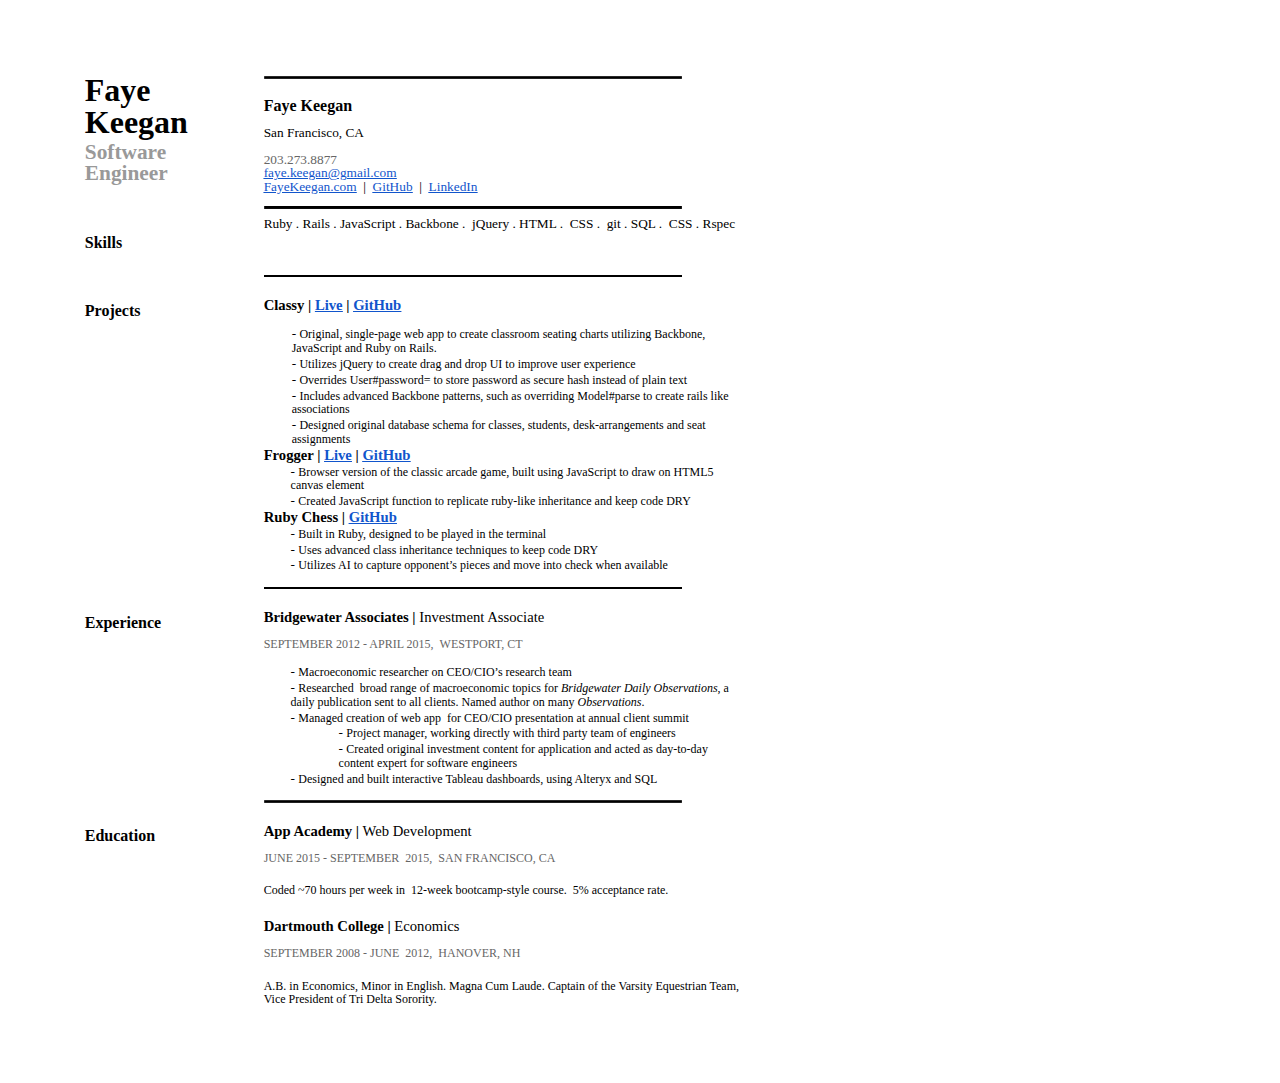
==== commit 30a38395: "update resume" ====
--- a/docs/FayeKeeganResume.html
+++ b/docs/FayeKeeganResume.html
@@ -1 +1 @@
-<html><head><meta content="text/html; charset=UTF-8" http-equiv="content-type"><style type="text/css">@import url('https://themes.googleusercontent.com/fonts/css?kit=IQkOxTRQj1v7zXy6iX8DL5pIJi6r8foVsJvL7fG6y2I');.lst-kix_d1o2vqykpefg-5>li:before{content:"-  "}.lst-kix_d1o2vqykpefg-4>li:before{content:"-  "}.lst-kix_d1o2vqykpefg-6>li:before{content:"-  "}.lst-kix_d1o2vqykpefg-7>li:before{content:"-  "}.lst-kix_d1o2vqykpefg-3>li:before{content:"-  "}.lst-kix_k0kdq1xzowxw-8>li:before{content:"-  "}.lst-kix_k0kdq1xzowxw-7>li:before{content:"-  "}.lst-kix_k0kdq1xzowxw-6>li:before{content:"-  "}.lst-kix_k0kdq1xzowxw-5>li:before{content:"-  "}.lst-kix_k0kdq1xzowxw-2>li:before{content:"-  "}.lst-kix_d1o2vqykpefg-8>li:before{content:"-  "}.lst-kix_k0kdq1xzowxw-4>li:before{content:"-  "}.lst-kix_k0kdq1xzowxw-3>li:before{content:"-  "}.lst-kix_k0kdq1xzowxw-1>li:before{content:"-  "}.lst-kix_k0kdq1xzowxw-0>li:before{content:"-  "}.lst-kix_d1o2vqykpefg-0>li:before{content:"-  "}.lst-kix_d1o2vqykpefg-2>li:before{content:"-  "}.lst-kix_d1o2vqykpefg-1>li:before{content:"-  "}ul.lst-kix_5kuy0rhxwp76-0{list-style-type:none}ul.lst-kix_5kuy0rhxwp76-2{list-style-type:none}ul.lst-kix_5kuy0rhxwp76-1{list-style-type:none}ul.lst-kix_5kuy0rhxwp76-4{list-style-type:none}ul.lst-kix_5kuy0rhxwp76-3{list-style-type:none}ul.lst-kix_5kuy0rhxwp76-6{list-style-type:none}ul.lst-kix_5kuy0rhxwp76-5{list-style-type:none}ul.lst-kix_5kuy0rhxwp76-8{list-style-type:none}ul.lst-kix_5kuy0rhxwp76-7{list-style-type:none}ul.lst-kix_kd0b846wyfbb-8{list-style-type:none}ul.lst-kix_kd0b846wyfbb-7{list-style-type:none}ul.lst-kix_kd0b846wyfbb-6{list-style-type:none}.lst-kix_5krhbitdd5rb-1>li:before{content:"-  "}.lst-kix_5krhbitdd5rb-5>li:before{content:"-  "}ul.lst-kix_kd0b846wyfbb-5{list-style-type:none}.lst-kix_axbbsfcx7z5j-0>li:before{content:"\0025cf  "}.lst-kix_axbbsfcx7z5j-4>li:before{content:"\0025cb  "}ul.lst-kix_kd0b846wyfbb-4{list-style-type:none}.lst-kix_3s9rewghi24b-6>li:before{content:"-  "}ul.lst-kix_kd0b846wyfbb-3{list-style-type:none}.lst-kix_5kuy0rhxwp76-5>li:before{content:"-  "}ul.lst-kix_kd0b846wyfbb-2{list-style-type:none}ul.lst-kix_kd0b846wyfbb-1{list-style-type:none}ul.lst-kix_kd0b846wyfbb-0{list-style-type:none}.lst-kix_3s9rewghi24b-8>li:before{content:"-  "}.lst-kix_5kuy0rhxwp76-7>li:before{content:"-  "}.lst-kix_5krhbitdd5rb-3>li:before{content:"-  "}.lst-kix_axbbsfcx7z5j-2>li:before{content:"\0025a0  "}.lst-kix_3s9rewghi24b-2>li:before{content:"-  "}.lst-kix_5kuy0rhxwp76-1>li:before{content:"-  "}.lst-kix_9x2kn8lco9wn-5>li:before{content:"-  "}.lst-kix_axbbsfcx7z5j-8>li:before{content:"\0025a0  "}.lst-kix_9x2kn8lco9wn-1>li:before{content:"-  "}.lst-kix_9x2kn8lco9wn-3>li:before{content:"-  "}.lst-kix_3s9rewghi24b-4>li:before{content:"-  "}.lst-kix_5kuy0rhxwp76-3>li:before{content:"-  "}.lst-kix_axbbsfcx7z5j-6>li:before{content:"\0025cf  "}ul.lst-kix_i2qrgcbwmafg-5{list-style-type:none}ul.lst-kix_i2qrgcbwmafg-6{list-style-type:none}ul.lst-kix_i2qrgcbwmafg-7{list-style-type:none}ul.lst-kix_i2qrgcbwmafg-8{list-style-type:none}ul.lst-kix_i2qrgcbwmafg-1{list-style-type:none}ul.lst-kix_i2qrgcbwmafg-2{list-style-type:none}ul.lst-kix_i2qrgcbwmafg-3{list-style-type:none}ul.lst-kix_i2qrgcbwmafg-4{list-style-type:none}ul.lst-kix_khjysk3sq41y-8{list-style-type:none}ul.lst-kix_khjysk3sq41y-6{list-style-type:none}ul.lst-kix_khjysk3sq41y-7{list-style-type:none}ul.lst-kix_khjysk3sq41y-4{list-style-type:none}ul.lst-kix_khjysk3sq41y-5{list-style-type:none}ul.lst-kix_khjysk3sq41y-2{list-style-type:none}ul.lst-kix_khjysk3sq41y-3{list-style-type:none}ul.lst-kix_khjysk3sq41y-0{list-style-type:none}ul.lst-kix_khjysk3sq41y-1{list-style-type:none}.lst-kix_9x2kn8lco9wn-7>li:before{content:"-  "}ul.lst-kix_i2qrgcbwmafg-0{list-style-type:none}.lst-kix_yb8eke4hg2zk-3>li:before{content:"-  "}.lst-kix_yb8eke4hg2zk-7>li:before{content:"-  "}.lst-kix_yb8eke4hg2zk-5>li:before{content:"-  "}.lst-kix_i2qrgcbwmafg-0>li:before{content:"-  "}.lst-kix_i2qrgcbwmafg-2>li:before{content:"-  "}.lst-kix_i2qrgcbwmafg-4>li:before{content:"-  "}.lst-kix_yb8eke4hg2zk-1>li:before{content:"-  "}.lst-kix_kd0b846wyfbb-0>li:before{content:"-  "}ul.lst-kix_3s9rewghi24b-1{list-style-type:none}.lst-kix_4unaww7c9uhn-8>li:before{content:"\0025a0  "}ul.lst-kix_3s9rewghi24b-0{list-style-type:none}.lst-kix_i2qrgcbwmafg-6>li:before{content:"-  "}.lst-kix_i2qrgcbwmafg-8>li:before{content:"-  "}ul.lst-kix_3s9rewghi24b-3{list-style-type:none}ul.lst-kix_3s9rewghi24b-2{list-style-type:none}ul.lst-kix_3s9rewghi24b-5{list-style-type:none}ul.lst-kix_3s9rewghi24b-4{list-style-type:none}.lst-kix_kd0b846wyfbb-2>li:before{content:"-  "}.lst-kix_kd0b846wyfbb-6>li:before{content:"-  "}ul.lst-kix_3s9rewghi24b-7{list-style-type:none}ul.lst-kix_3s9rewghi24b-6{list-style-type:none}.lst-kix_4unaww7c9uhn-6>li:before{content:"\0025cf  "}ul.lst-kix_3s9rewghi24b-8{list-style-type:none}.lst-kix_kd0b846wyfbb-4>li:before{content:"-  "}.lst-kix_4unaww7c9uhn-0>li:before{content:"\0025cf  "}.lst-kix_4unaww7c9uhn-2>li:before{content:"\0025a0  "}.lst-kix_4unaww7c9uhn-4>li:before{content:"\0025cb  "}.lst-kix_5krhbitdd5rb-7>li:before{content:"-  "}.lst-kix_kd0b846wyfbb-8>li:before{content:"-  "}.lst-kix_khjysk3sq41y-3>li:before{content:"-  "}.lst-kix_khjysk3sq41y-5>li:before{content:"-  "}.lst-kix_x07tgdrh2p91-8>li:before{content:"-  "}.lst-kix_khjysk3sq41y-0>li:before{content:"-  "}.lst-kix_khjysk3sq41y-4>li:before{content:"-  "}.lst-kix_khjysk3sq41y-7>li:before{content:"-  "}.lst-kix_vuntjgu0323m-8>li:before{content:"-  "}.lst-kix_vuntjgu0323m-6>li:before{content:"-  "}.lst-kix_khjysk3sq41y-6>li:before{content:"-  "}.lst-kix_vuntjgu0323m-7>li:before{content:"-  "}.lst-kix_x07tgdrh2p91-2>li:before{content:"-  "}.lst-kix_x07tgdrh2p91-3>li:before{content:"-  "}.lst-kix_x07tgdrh2p91-4>li:before{content:"-  "}.lst-kix_khjysk3sq41y-8>li:before{content:"-  "}.lst-kix_x07tgdrh2p91-6>li:before{content:"-  "}.lst-kix_x07tgdrh2p91-5>li:before{content:"-  "}.lst-kix_x07tgdrh2p91-7>li:before{content:"-  "}ul.lst-kix_x07tgdrh2p91-0{list-style-type:none}ul.lst-kix_x07tgdrh2p91-1{list-style-type:none}ul.lst-kix_x07tgdrh2p91-2{list-style-type:none}ul.lst-kix_x07tgdrh2p91-3{list-style-type:none}ul.lst-kix_x07tgdrh2p91-4{list-style-type:none}ul.lst-kix_x07tgdrh2p91-5{list-style-type:none}ul.lst-kix_x07tgdrh2p91-6{list-style-type:none}ul.lst-kix_x07tgdrh2p91-7{list-style-type:none}ul.lst-kix_x07tgdrh2p91-8{list-style-type:none}.lst-kix_x07tgdrh2p91-1>li:before{content:"-  "}ul.lst-kix_5krhbitdd5rb-7{list-style-type:none}.lst-kix_x07tgdrh2p91-0>li:before{content:"-  "}ul.lst-kix_5krhbitdd5rb-8{list-style-type:none}ul.lst-kix_5krhbitdd5rb-5{list-style-type:none}ul.lst-kix_5krhbitdd5rb-6{list-style-type:none}ul.lst-kix_5krhbitdd5rb-3{list-style-type:none}ul.lst-kix_yb8eke4hg2zk-0{list-style-type:none}ul.lst-kix_5krhbitdd5rb-4{list-style-type:none}ul.lst-kix_5krhbitdd5rb-1{list-style-type:none}ul.lst-kix_5krhbitdd5rb-2{list-style-type:none}.lst-kix_khjysk3sq41y-1>li:before{content:"-  "}ul.lst-kix_5krhbitdd5rb-0{list-style-type:none}.lst-kix_khjysk3sq41y-2>li:before{content:"-  "}.lst-kix_ld6dsx75aht4-0>li:before{content:"-  "}.lst-kix_ld6dsx75aht4-1>li:before{content:"-  "}ul.lst-kix_4unaww7c9uhn-7{list-style-type:none}ul.lst-kix_4unaww7c9uhn-8{list-style-type:none}ul.lst-kix_4unaww7c9uhn-5{list-style-type:none}ul.lst-kix_4unaww7c9uhn-6{list-style-type:none}.lst-kix_ld6dsx75aht4-2>li:before{content:"-  "}ul.lst-kix_4unaww7c9uhn-3{list-style-type:none}.lst-kix_ld6dsx75aht4-4>li:before{content:"-  "}ul.lst-kix_4unaww7c9uhn-4{list-style-type:none}ul.lst-kix_4unaww7c9uhn-1{list-style-type:none}ul.lst-kix_4unaww7c9uhn-2{list-style-type:none}.lst-kix_ld6dsx75aht4-3>li:before{content:"-  "}ul.lst-kix_4unaww7c9uhn-0{list-style-type:none}.lst-kix_ld6dsx75aht4-6>li:before{content:"-  "}.lst-kix_ld6dsx75aht4-8>li:before{content:"-  "}.lst-kix_ld6dsx75aht4-5>li:before{content:"-  "}.lst-kix_ld6dsx75aht4-7>li:before{content:"-  "}ul.lst-kix_axbbsfcx7z5j-0{list-style-type:none}ul.lst-kix_axbbsfcx7z5j-1{list-style-type:none}ul.lst-kix_9x2kn8lco9wn-8{list-style-type:none}ul.lst-kix_axbbsfcx7z5j-2{list-style-type:none}.lst-kix_vuntjgu0323m-0>li:before{content:"-  "}ul.lst-kix_9x2kn8lco9wn-7{list-style-type:none}ul.lst-kix_axbbsfcx7z5j-3{list-style-type:none}ul.lst-kix_axbbsfcx7z5j-4{list-style-type:none}ul.lst-kix_axbbsfcx7z5j-5{list-style-type:none}.lst-kix_3s9rewghi24b-0>li:before{content:"-  "}ul.lst-kix_axbbsfcx7z5j-6{list-style-type:none}ul.lst-kix_axbbsfcx7z5j-7{list-style-type:none}ul.lst-kix_axbbsfcx7z5j-8{list-style-type:none}.lst-kix_vuntjgu0323m-4>li:before{content:"-  "}ul.lst-kix_k0kdq1xzowxw-1{list-style-type:none}ul.lst-kix_k0kdq1xzowxw-0{list-style-type:none}.lst-kix_vuntjgu0323m-1>li:before{content:"-  "}.lst-kix_vuntjgu0323m-5>li:before{content:"-  "}ul.lst-kix_k0kdq1xzowxw-5{list-style-type:none}ul.lst-kix_k0kdq1xzowxw-4{list-style-type:none}ul.lst-kix_k0kdq1xzowxw-3{list-style-type:none}ul.lst-kix_k0kdq1xzowxw-2{list-style-type:none}.lst-kix_vuntjgu0323m-2>li:before{content:"-  "}ul.lst-kix_k0kdq1xzowxw-8{list-style-type:none}ul.lst-kix_k0kdq1xzowxw-7{list-style-type:none}.lst-kix_vuntjgu0323m-3>li:before{content:"-  "}ul.lst-kix_k0kdq1xzowxw-6{list-style-type:none}.lst-kix_5krhbitdd5rb-2>li:before{content:"-  "}.lst-kix_axbbsfcx7z5j-3>li:before{content:"\0025cf  "}.lst-kix_axbbsfcx7z5j-5>li:before{content:"\0025a0  "}.lst-kix_5krhbitdd5rb-0>li:before{content:"-  "}.lst-kix_5krhbitdd5rb-4>li:before{content:"-  "}.lst-kix_5kuy0rhxwp76-8>li:before{content:"-  "}.lst-kix_9x2kn8lco9wn-0>li:before{content:"-  "}.lst-kix_5kuy0rhxwp76-6>li:before{content:"-  "}.lst-kix_axbbsfcx7z5j-1>li:before{content:"\0025cb  "}.lst-kix_3s9rewghi24b-7>li:before{content:"-  "}.lst-kix_9x2kn8lco9wn-6>li:before{content:"-  "}ul.lst-kix_9x2kn8lco9wn-0{list-style-type:none}.lst-kix_5kuy0rhxwp76-2>li:before{content:"-  "}ul.lst-kix_9x2kn8lco9wn-2{list-style-type:none}ul.lst-kix_9x2kn8lco9wn-1{list-style-type:none}ul.lst-kix_9x2kn8lco9wn-4{list-style-type:none}.lst-kix_5kuy0rhxwp76-0>li:before{content:"-  "}.lst-kix_5kuy0rhxwp76-4>li:before{content:"-  "}ul.lst-kix_9x2kn8lco9wn-3{list-style-type:none}.lst-kix_3s9rewghi24b-1>li:before{content:"-  "}.lst-kix_3s9rewghi24b-5>li:before{content:"-  "}ul.lst-kix_9x2kn8lco9wn-6{list-style-type:none}.lst-kix_9x2kn8lco9wn-4>li:before{content:"-  "}ul.lst-kix_9x2kn8lco9wn-5{list-style-type:none}.lst-kix_axbbsfcx7z5j-7>li:before{content:"\0025cb  "}.lst-kix_3s9rewghi24b-3>li:before{content:"-  "}.lst-kix_9x2kn8lco9wn-2>li:before{content:"-  "}ul.lst-kix_d1o2vqykpefg-8{list-style-type:none}ul.lst-kix_d1o2vqykpefg-7{list-style-type:none}ul.lst-kix_d1o2vqykpefg-6{list-style-type:none}ul.lst-kix_d1o2vqykpefg-5{list-style-type:none}ul.lst-kix_d1o2vqykpefg-4{list-style-type:none}ul.lst-kix_d1o2vqykpefg-3{list-style-type:none}ul.lst-kix_d1o2vqykpefg-2{list-style-type:none}ul.lst-kix_d1o2vqykpefg-1{list-style-type:none}ul.lst-kix_d1o2vqykpefg-0{list-style-type:none}.lst-kix_9x2kn8lco9wn-8>li:before{content:"-  "}ul.lst-kix_yb8eke4hg2zk-8{list-style-type:none}ul.lst-kix_vuntjgu0323m-4{list-style-type:none}.lst-kix_yb8eke4hg2zk-4>li:before{content:"-  "}ul.lst-kix_yb8eke4hg2zk-7{list-style-type:none}ul.lst-kix_vuntjgu0323m-3{list-style-type:none}ul.lst-kix_yb8eke4hg2zk-6{list-style-type:none}ul.lst-kix_vuntjgu0323m-6{list-style-type:none}ul.lst-kix_yb8eke4hg2zk-5{list-style-type:none}ul.lst-kix_vuntjgu0323m-5{list-style-type:none}ul.lst-kix_yb8eke4hg2zk-4{list-style-type:none}ul.lst-kix_vuntjgu0323m-8{list-style-type:none}ul.lst-kix_yb8eke4hg2zk-3{list-style-type:none}ul.lst-kix_vuntjgu0323m-7{list-style-type:none}ul.lst-kix_yb8eke4hg2zk-2{list-style-type:none}ul.lst-kix_yb8eke4hg2zk-1{list-style-type:none}ul.lst-kix_vuntjgu0323m-0{list-style-type:none}.lst-kix_yb8eke4hg2zk-6>li:before{content:"-  "}ul.lst-kix_vuntjgu0323m-2{list-style-type:none}ul.lst-kix_vuntjgu0323m-1{list-style-type:none}ul.lst-kix_ld6dsx75aht4-0{list-style-type:none}ul.lst-kix_ld6dsx75aht4-1{list-style-type:none}ul.lst-kix_ld6dsx75aht4-2{list-style-type:none}ul.lst-kix_ld6dsx75aht4-3{list-style-type:none}ul.lst-kix_ld6dsx75aht4-4{list-style-type:none}ul.lst-kix_ld6dsx75aht4-5{list-style-type:none}ul.lst-kix_ld6dsx75aht4-6{list-style-type:none}ul.lst-kix_ld6dsx75aht4-7{list-style-type:none}.lst-kix_i2qrgcbwmafg-1>li:before{content:"-  "}ul.lst-kix_ld6dsx75aht4-8{list-style-type:none}.lst-kix_yb8eke4hg2zk-0>li:before{content:"-  "}.lst-kix_kd0b846wyfbb-1>li:before{content:"-  "}.lst-kix_yb8eke4hg2zk-2>li:before{content:"-  "}.lst-kix_i2qrgcbwmafg-3>li:before{content:"-  "}.lst-kix_kd0b846wyfbb-5>li:before{content:"-  "}.lst-kix_kd0b846wyfbb-7>li:before{content:"-  "}.lst-kix_i2qrgcbwmafg-5>li:before{content:"-  "}.lst-kix_kd0b846wyfbb-3>li:before{content:"-  "}.lst-kix_4unaww7c9uhn-7>li:before{content:"\0025cb  "}.lst-kix_i2qrgcbwmafg-7>li:before{content:"-  "}.lst-kix_4unaww7c9uhn-1>li:before{content:"\0025cb  "}.lst-kix_5krhbitdd5rb-8>li:before{content:"-  "}.lst-kix_5krhbitdd5rb-6>li:before{content:"-  "}.lst-kix_4unaww7c9uhn-5>li:before{content:"\0025a0  "}.lst-kix_yb8eke4hg2zk-8>li:before{content:"-  "}.lst-kix_4unaww7c9uhn-3>li:before{content:"\0025cf  "}ol{margin:0;padding:0}.c11{border-right-style:solid;padding:3.6pt 3.6pt 3.6pt 3.6pt;border-bottom-color:#ffffff;border-top-width:0pt;border-right-width:0pt;border-left-color:#ffffff;vertical-align:top;border-right-color:#ffffff;border-left-width:0pt;border-top-style:solid;border-left-style:solid;border-bottom-width:0pt;width:134.2pt;border-top-color:#ffffff;border-bottom-style:solid}.c7{border-right-style:solid;padding:5pt 5pt 5pt 5pt;border-bottom-color:#ffffff;border-top-width:0pt;border-right-width:0pt;border-left-color:#ffffff;vertical-align:top;border-right-color:#ffffff;border-left-width:0pt;border-top-style:solid;border-left-style:solid;border-bottom-width:0pt;width:369.8pt;border-top-color:#ffffff;border-bottom-style:solid}.c0{color:#000000;font-weight:bold;text-decoration:none;vertical-align:baseline;font-size:10pt;font-family:"Lato";font-style:normal}.c1{color:#000000;font-weight:normal;text-decoration:none;vertical-align:baseline;font-size:9pt;font-family:"Lato";font-style:normal}.c2{color:#666666;font-weight:normal;text-decoration:none;vertical-align:baseline;font-size:9pt;font-family:"Lato";font-style:normal}.c17{padding-top:0pt;padding-bottom:0pt;line-height:1.0;page-break-after:avoid;text-align:left;direction:ltr}.c13{color:#000000;font-weight:bold;text-decoration:none;vertical-align:baseline;font-size:12pt;font-style:normal}.c21{padding-top:0pt;padding-bottom:0pt;line-height:1.0;text-align:left;direction:ltr;height:10pt}.c41{padding-top:6pt;padding-bottom:0pt;line-height:1.0;text-align:left;direction:ltr}.c35{padding-top:3pt;padding-bottom:0pt;line-height:1.0;text-align:left;direction:ltr}.c9{padding-top:0pt;padding-bottom:0pt;line-height:1.15;text-align:left;direction:ltr}.c36{padding-top:0pt;padding-bottom:0pt;line-height:1.0;text-align:left;direction:ltr}.c38{padding-top:10pt;padding-bottom:0pt;line-height:1.0;text-align:left;direction:ltr}.c29{padding-top:5pt;padding-bottom:0pt;line-height:1.15;text-align:left;direction:ltr}.c25{padding-top:4pt;padding-bottom:0pt;line-height:1.15;text-align:left;direction:ltr}.c8{padding-top:6pt;padding-bottom:0pt;line-height:1.15;text-align:left;direction:ltr}.c26{color:#000000;text-decoration:none;vertical-align:baseline;font-style:normal}.c39{color:#000000;font-weight:normal;text-decoration:none;vertical-align:baseline}.c23{margin-left:21pt;padding-left:0pt;orphans:2;widows:2}.c31{color:#d44500;text-decoration:none;vertical-align:baseline;font-style:normal}.c46{text-decoration:none;vertical-align:baseline;font-size:16pt;font-style:normal}.c14{margin-left:20.2pt;padding-left:0pt;orphans:2;widows:2}.c43{color:#666666;text-decoration:none;vertical-align:baseline;font-style:normal}.c34{padding-top:0pt;direction:ltr;height:10pt}.c44{background-color:#ffffff;max-width:504pt;padding:36pt 54pt 36pt 54pt}.c18{border-collapse:collapse;margin-right:auto}.c10{color:#1155cc;text-decoration:underline}.c37{margin-left:56.2pt;padding-left:0pt}.c20{font-size:11pt;font-weight:bold}.c28{font-weight:normal;font-size:10pt}.c19{color:inherit;text-decoration:inherit}.c32{font-weight:normal;font-size:11pt}.c24{orphans:2;widows:2}.c6{padding:0;margin:0}.c40{height:97pt}.c45{line-height:1.0}.c5{font-size:9pt}.c30{font-weight:bold}.c3{height:38pt}.c33{height:228pt}.c15{color:#999999}.c27{height:132pt}.c16{height:150pt}.c4{font-family:"Lato"}.c22{font-style:italic}.c12{font-size:6pt}.c42{font-size:24pt}.title{padding-top:0pt;color:#000000;font-weight:bold;font-size:24pt;padding-bottom:0pt;font-family:"Raleway";line-height:1.0;page-break-after:avoid;text-align:left}.subtitle{padding-top:3pt;color:#f2511b;font-weight:bold;font-size:16pt;padding-bottom:0pt;font-family:"Raleway";line-height:1.0;text-align:left}li{color:#000000;font-size:10pt;font-family:"Lato"}p{margin:0;color:#000000;font-size:10pt;font-family:"Lato"}h1{padding-top:4pt;color:#000000;font-weight:bold;font-size:12pt;padding-bottom:0pt;font-family:"Raleway";line-height:1.15;text-align:left}h2{padding-top:16pt;color:#000000;font-weight:bold;font-size:11pt;padding-bottom:0pt;font-family:"Lato";line-height:1.15;text-align:left}h3{padding-top:0pt;color:#666666;font-size:9pt;padding-bottom:0pt;font-family:"Lato";line-height:1.15;text-align:left}h4{padding-top:8pt;color:#666666;text-decoration:underline;font-size:11pt;padding-bottom:0pt;font-family:"Trebuchet MS";line-height:1.15;page-break-after:avoid;text-align:left}h5{padding-top:8pt;color:#666666;font-size:11pt;padding-bottom:0pt;font-family:"Trebuchet MS";line-height:1.15;page-break-after:avoid;text-align:left}h6{padding-top:8pt;color:#666666;font-size:11pt;padding-bottom:0pt;font-family:"Trebuchet MS";line-height:1.15;page-break-after:avoid;font-style:italic;text-align:left}</style></head><body class="c44"><p class="c34"><span class="c12"></span></p><a href="#" name="7e8fde0cd002f5437d04374968ab6535fb751641"></a><a href="#" name="0"></a><table cellpadding="0" cellspacing="0" class="c18"><tbody><tr class="c40"><td class="c11" colspan="1" rowspan="1"><p class="c17 title"><a name="h.4prkjmzco10w"></a><span class="c4">Faye Keegan</span></p><p class="c35 subtitle"><a name="h.o2iwx3vdck7p"></a><span class="c4 c15">Software Engineer</span></p></td><td class="c7" colspan="1" rowspan="1"><p class="c36"><span style="overflow: hidden; display: inline-block; margin: 0.00px 0.00px; border: 0.00px solid #000000; transform: rotate(0.00rad) translateZ(0px); -webkit-transform: rotate(0.00rad) translateZ(0px); width: 418.00px; height: 2.67px;"><img alt="" src="images/image00.png" style="width: 418.00px; height: 2.67px; margin-left: 0.00px; margin-top: 0.00px; transform: rotate(0.00rad) translateZ(0px); -webkit-transform: rotate(0.00rad) translateZ(0px);" title="horizontal line"></span></p><h1 class="c8"><a name="h.lf5wiiqsu4ub"></a><span class="c13 c4">Faye Keegan</span></h1><p class="c36"><span class="c26 c28 c4">San Francisco, CA</span></p><p class="c38"><span class="c28 c4 c43">203.273.8877</span></p><p class="c36"><span class="c10"><a class="c19" href="mailto:faye.keegan@gmail.com">faye.keegan@gmail.com</a></span></p><p class="c36"><span class="c10"><a class="c19" href="http://www.google.com/url?q=http%3A%2F%2Ffayekeegan.com%2F&amp;sa=D&amp;sntz=1&amp;usg=AFQjCNF15UH-iGEGp3dHCl0Jp5PR4XrMxg">FayeKeegan.com</a></span><span>&nbsp;</span><span>&nbsp;| &nbsp;</span><span class="c10"><a class="c19" href="https://www.google.com/url?q=https%3A%2F%2Fgithub.com%2FFayeKeegan&amp;sa=D&amp;sntz=1&amp;usg=AFQjCNFXQ1e4Phw1I2ztjeRfV3_Tp-IIWw">GitHub</a></span><span>&nbsp; | &nbsp;</span><span class="c10"><a class="c19" href="https://www.google.com/url?q=https%3A%2F%2Fwww.linkedin.com%2Fin%2Ffayekeegan&amp;sa=D&amp;sntz=1&amp;usg=AFQjCNFF4Idc2F1hGXyASqzIZlXi25uRMQ">LinkedIn</a></span></p></td></tr><tr class="c3"><td class="c11" colspan="1" rowspan="1"><p class="c21"><span class="c0"></span></p><h1 class="c25"><a name="h.61e3cm1p1fln"></a><span class="c13 c4">Skills</span></h1></td><td class="c7" colspan="1" rowspan="1"><p class="c9"><span style="overflow: hidden; display: inline-block; margin: 0.00px 0.00px; border: 0.00px solid #000000; transform: rotate(0.00rad) translateZ(0px); -webkit-transform: rotate(0.00rad) translateZ(0px); width: 418.00px; height: 2.67px;"><img alt="" src="images/image00.png" style="width: 418.00px; height: 2.67px; margin-left: 0.00px; margin-top: 0.00px; transform: rotate(0.00rad) translateZ(0px); -webkit-transform: rotate(0.00rad) translateZ(0px);" title="horizontal line"></span></p><p class="c41"><span>Ruby . Rails . JavaScript . Backbone . &nbsp;jQuery . HTML . &nbsp;CSS . &nbsp;git . SQL . &nbsp;CSS . Rspec</span></p></td></tr><tr class="c33"><td class="c11" colspan="1" rowspan="1"><p class="c21"><span class="c0"></span></p><h1 class="c25"><a name="h.gbnhrfggwdei"></a><span class="c4">Projects</span></h1></td><td class="c7" colspan="1" rowspan="1"><p class="c9"><span style="overflow: hidden; display: inline-block; margin: 0.00px 0.00px; border: 0.00px solid #000000; transform: rotate(0.00rad) translateZ(0px); -webkit-transform: rotate(0.00rad) translateZ(0px); width: 418.00px; height: 2.67px;"><img alt="" src="images/image00.png" style="width: 418.00px; height: 2.67px; margin-left: 0.00px; margin-top: 0.00px; transform: rotate(0.00rad) translateZ(0px); -webkit-transform: rotate(0.00rad) translateZ(0px);" title="horizontal line"></span></p><h2 class="c8"><a name="h.ic1krc5123p5"></a><span>Classy | </span><span class="c10 c30"><a class="c19" href="http://www.google.com/url?q=http%3A%2F%2Fwww.classy-classroom.com%2Fsession%2Fnew&amp;sa=D&amp;sntz=1&amp;usg=AFQjCNG7IoQpDdD-e65VtPCl2LycjYImoA">Live</a></span><span class="c30">&nbsp;| </span><span class="c10 c30"><a class="c19" href="https://www.google.com/url?q=https%3A%2F%2Fgithub.com%2FFayeKeegan%2FClassy&amp;sa=D&amp;sntz=1&amp;usg=AFQjCNFoZWUP8_VHic3zbADLZuRYrDsN2A">GitHub</a></span></h2><ul class="c6 lst-kix_i2qrgcbwmafg-0 start"><li class="c9 c23"><span class="c5">O</span><span class="c1">riginal, single-page web app to create classroom seating charts utilizing Backbone, JavaScript and Ruby on Rails.</span></li><li class="c9 c23"><span class="c1">Utilizes jQuery to create drag and drop UI to improve user experience</span></li><li class="c9 c23"><span class="c1">Overrides User#password= to store password as secure hash instead of plain text</span></li><li class="c9 c23"><span class="c1">Advanced Backbone-on-Rails patterns such as overriding Model#parse to create rails like associations</span></li><li class="c9 c23"><span class="c5">Designed original database schema to for classes, students, desk-arrangements and seat assignments</span></li></ul><p class="c9 c24"><span class="c20">GitSnake |</span><span class="c20 c22">&nbsp;</span><span class="c10 c20"><a class="c19" href="http://www.google.com/url?q=http%3A%2F%2Ffayekeegan.com%2FGitSnake%2Fhtml%2Findex.html&amp;sa=D&amp;sntz=1&amp;usg=AFQjCNFdJEr0HODoWeCafX6TzO4h2gI0Ag">Live</a></span><span class="c20">&nbsp;| </span><span class="c10 c20"><a class="c19" href="https://www.google.com/url?q=https%3A%2F%2Fgithub.com%2FFayeKeegan%2FGitSnake&amp;sa=D&amp;sntz=1&amp;usg=AFQjCNGdOF9R8KRy9ZgmIGFksBJnqe_Tyw">GitHub</a></span></p><ul class="c6 lst-kix_vuntjgu0323m-0 start"><li class="c9 c14"><span class="c5">Created</span><span class="c5">&nbsp;JavaScript version of snake arcade game, using CSS and JavaScript to update the DOM, with a GitHub inspired twist</span></li></ul><p class="c9 c24"><span class="c20">Ruby Chess | </span><span class="c10 c20"><a class="c19" href="https://www.google.com/url?q=https%3A%2F%2Fgithub.com%2FFayeKeegan%2Fterminal_chess&amp;sa=D&amp;sntz=1&amp;usg=AFQjCNGGdhLRgIuyC5P7SYQLw3NHgxkXnw">GitHub</a></span></p><ul class="c6 lst-kix_d1o2vqykpefg-0 start"><li class="c9 c14"><span class="c1">Built in Ruby, designed to be played in the terminal</span></li><li class="c9 c14"><span class="c1">Uses advanced class inheritance techniques to keep code DRY</span></li><li class="c9 c14"><span class="c5">Utilizes AI to capture opponent&rsquo;s pieces and move into check when available</span></li></ul></td></tr><tr class="c16"><td class="c11" colspan="1" rowspan="1"><p class="c21"><span class="c0"></span></p><h1 class="c25"><a name="h.tk538brb1kdf"></a><span class="c4 c13">Experience</span></h1></td><td class="c7" colspan="1" rowspan="1"><p class="c9"><span style="overflow: hidden; display: inline-block; margin: 0.00px 0.00px; border: 0.00px solid #000000; transform: rotate(0.00rad) translateZ(0px); -webkit-transform: rotate(0.00rad) translateZ(0px); width: 418.00px; height: 2.67px;"><img alt="" src="images/image00.png" style="width: 418.00px; height: 2.67px; margin-left: 0.00px; margin-top: 0.00px; transform: rotate(0.00rad) translateZ(0px); -webkit-transform: rotate(0.00rad) translateZ(0px);" title="horizontal line"></span></p><h2 class="c8"><a name="h.y1q60llsp3ln"></a><span>Bridgewater Associates | </span><span class="c26 c32 c4">Investment Associate</span></h2><h3 class="c9"><a name="h.80m0megl6m3e"></a><span class="c2">SEPTEMBER 2012 - APRIL 2015, &nbsp;WESTPORT, CT</span></h3><ul class="c6 lst-kix_khjysk3sq41y-0 start"><li class="c9 c14"><span class="c1">Macroeconomic researcher on CEO/CIO&rsquo;s research team</span></li><li class="c9 c14"><span class="c5">Researched &nbsp;broad range of macroeconomic topics for</span><span class="c5 c22">&nbsp;Bridgewater Daily Observations</span><span class="c5">, a daily publication sent to all clients. Named author on many </span><span class="c5 c22">Observations</span><span class="c1">.</span></li></ul><ul class="c6 lst-kix_ld6dsx75aht4-0 start"><li class="c9 c14"><span class="c1">Managed creation of web app &nbsp;for CEO/CIO presentation at annual client summit</span></li></ul><ul class="c6 lst-kix_kd0b846wyfbb-0 start"><li class="c9 c24 c37"><span class="c1">Project manager, working directly with third party team of engineers</span></li></ul><ul class="c6 lst-kix_5krhbitdd5rb-0 start"><li class="c9 c37 c24"><span class="c5">Created original investment content for application and acted as day-to-day content expert for software engineer</span><span class="c1">s</span></li></ul><ul class="c6 lst-kix_3s9rewghi24b-0 start"><li class="c9 c14"><span class="c5">Designed and built interactive Tableau dashboards, using Alteryx and SQL</span></li></ul></td></tr><tr class="c27"><td class="c11" colspan="1" rowspan="1"><p class="c21"><span class="c0"></span></p><h1 class="c25"><a name="h.skqh4zb6ceyb"></a><span class="c13 c4">Education</span></h1></td><td class="c7" colspan="1" rowspan="1"><p class="c9"><span style="overflow: hidden; display: inline-block; margin: 0.00px 0.00px; border: 0.00px solid #000000; transform: rotate(0.00rad) translateZ(0px); -webkit-transform: rotate(0.00rad) translateZ(0px); width: 418.00px; height: 2.67px;"><img alt="" src="images/image00.png" style="width: 418.00px; height: 2.67px; margin-left: 0.00px; margin-top: 0.00px; transform: rotate(0.00rad) translateZ(0px); -webkit-transform: rotate(0.00rad) translateZ(0px);" title="horizontal line"></span></p><h2 class="c8"><a name="h.r7oinwx5vtl9"></a><span>App Academy | </span><span class="c26 c32 c4">Web Development</span></h2><h3 class="c9"><a name="h.uqfre138cju9"></a><span class="c2">JUNE 2015 - SEPTEMBER &nbsp;2015, &nbsp;SAN FRANCISCO, CA</span></h3><p class="c29"><span class="c1">Coded ~70 hours per week in &nbsp;12-week bootcamp-style course. &nbsp;5% acceptance rate.</span></p><h2 class="c8"><a name="h.fge7g2z0kz1m"></a><span>Dartmouth College | </span><span class="c26 c4 c32">Economics</span></h2><h3 class="c9"><a name="h.68q0od1ziv5p"></a><span class="c2">SEPTEMBER 2008 - JUNE &nbsp;2012, &nbsp;HANOVER, NH</span></h3><p class="c29"><span class="c5">A.B in Economics, Minor in English. Magna Cum Laude. Captain of the Varsity Equestrian Team, Vice President of Tri Delta Sorority.</span></p></td></tr></tbody></table><p class="c34 c45"><span class="c12"></span></p></body></html>+<html><head><meta content="text/html; charset=UTF-8" http-equiv="content-type"><style type="text/css">@import url('https://themes.googleusercontent.com/fonts/css?kit=IQkOxTRQj1v7zXy6iX8DL5pIJi6r8foVsJvL7fG6y2I');.lst-kix_d1o2vqykpefg-5>li:before{content:"-  "}.lst-kix_d1o2vqykpefg-4>li:before{content:"-  "}.lst-kix_d1o2vqykpefg-6>li:before{content:"-  "}.lst-kix_d1o2vqykpefg-7>li:before{content:"-  "}.lst-kix_d1o2vqykpefg-3>li:before{content:"-  "}.lst-kix_k0kdq1xzowxw-8>li:before{content:"-  "}.lst-kix_k0kdq1xzowxw-7>li:before{content:"-  "}.lst-kix_k0kdq1xzowxw-6>li:before{content:"-  "}.lst-kix_k0kdq1xzowxw-5>li:before{content:"-  "}.lst-kix_k0kdq1xzowxw-2>li:before{content:"-  "}.lst-kix_d1o2vqykpefg-8>li:before{content:"-  "}.lst-kix_k0kdq1xzowxw-4>li:before{content:"-  "}.lst-kix_k0kdq1xzowxw-3>li:before{content:"-  "}.lst-kix_k0kdq1xzowxw-1>li:before{content:"-  "}.lst-kix_k0kdq1xzowxw-0>li:before{content:"-  "}.lst-kix_d1o2vqykpefg-0>li:before{content:"-  "}.lst-kix_d1o2vqykpefg-2>li:before{content:"-  "}.lst-kix_d1o2vqykpefg-1>li:before{content:"-  "}ul.lst-kix_5kuy0rhxwp76-0{list-style-type:none}ul.lst-kix_5kuy0rhxwp76-2{list-style-type:none}ul.lst-kix_5kuy0rhxwp76-1{list-style-type:none}ul.lst-kix_5kuy0rhxwp76-4{list-style-type:none}ul.lst-kix_5kuy0rhxwp76-3{list-style-type:none}ul.lst-kix_5kuy0rhxwp76-6{list-style-type:none}ul.lst-kix_5kuy0rhxwp76-5{list-style-type:none}ul.lst-kix_5kuy0rhxwp76-8{list-style-type:none}ul.lst-kix_5kuy0rhxwp76-7{list-style-type:none}ul.lst-kix_kd0b846wyfbb-8{list-style-type:none}ul.lst-kix_kd0b846wyfbb-7{list-style-type:none}ul.lst-kix_kd0b846wyfbb-6{list-style-type:none}.lst-kix_5krhbitdd5rb-1>li:before{content:"-  "}.lst-kix_5krhbitdd5rb-5>li:before{content:"-  "}ul.lst-kix_kd0b846wyfbb-5{list-style-type:none}.lst-kix_axbbsfcx7z5j-0>li:before{content:"\0025cf  "}.lst-kix_axbbsfcx7z5j-4>li:before{content:"\0025cb  "}ul.lst-kix_kd0b846wyfbb-4{list-style-type:none}.lst-kix_3s9rewghi24b-6>li:before{content:"-  "}ul.lst-kix_kd0b846wyfbb-3{list-style-type:none}.lst-kix_5kuy0rhxwp76-5>li:before{content:"-  "}ul.lst-kix_kd0b846wyfbb-2{list-style-type:none}ul.lst-kix_kd0b846wyfbb-1{list-style-type:none}ul.lst-kix_kd0b846wyfbb-0{list-style-type:none}.lst-kix_3s9rewghi24b-8>li:before{content:"-  "}.lst-kix_5kuy0rhxwp76-7>li:before{content:"-  "}.lst-kix_5krhbitdd5rb-3>li:before{content:"-  "}.lst-kix_axbbsfcx7z5j-2>li:before{content:"\0025a0  "}.lst-kix_3s9rewghi24b-2>li:before{content:"-  "}.lst-kix_5kuy0rhxwp76-1>li:before{content:"-  "}.lst-kix_9x2kn8lco9wn-5>li:before{content:"-  "}.lst-kix_axbbsfcx7z5j-8>li:before{content:"\0025a0  "}.lst-kix_9x2kn8lco9wn-1>li:before{content:"-  "}.lst-kix_9x2kn8lco9wn-3>li:before{content:"-  "}.lst-kix_3s9rewghi24b-4>li:before{content:"-  "}.lst-kix_5kuy0rhxwp76-3>li:before{content:"-  "}.lst-kix_axbbsfcx7z5j-6>li:before{content:"\0025cf  "}ul.lst-kix_i2qrgcbwmafg-5{list-style-type:none}ul.lst-kix_i2qrgcbwmafg-6{list-style-type:none}ul.lst-kix_i2qrgcbwmafg-7{list-style-type:none}ul.lst-kix_i2qrgcbwmafg-8{list-style-type:none}ul.lst-kix_i2qrgcbwmafg-1{list-style-type:none}ul.lst-kix_i2qrgcbwmafg-2{list-style-type:none}ul.lst-kix_i2qrgcbwmafg-3{list-style-type:none}ul.lst-kix_i2qrgcbwmafg-4{list-style-type:none}ul.lst-kix_khjysk3sq41y-8{list-style-type:none}ul.lst-kix_khjysk3sq41y-6{list-style-type:none}ul.lst-kix_khjysk3sq41y-7{list-style-type:none}ul.lst-kix_khjysk3sq41y-4{list-style-type:none}ul.lst-kix_khjysk3sq41y-5{list-style-type:none}ul.lst-kix_khjysk3sq41y-2{list-style-type:none}ul.lst-kix_khjysk3sq41y-3{list-style-type:none}ul.lst-kix_khjysk3sq41y-0{list-style-type:none}ul.lst-kix_khjysk3sq41y-1{list-style-type:none}.lst-kix_9x2kn8lco9wn-7>li:before{content:"-  "}ul.lst-kix_i2qrgcbwmafg-0{list-style-type:none}.lst-kix_yb8eke4hg2zk-3>li:before{content:"-  "}.lst-kix_yb8eke4hg2zk-7>li:before{content:"-  "}.lst-kix_yb8eke4hg2zk-5>li:before{content:"-  "}.lst-kix_i2qrgcbwmafg-0>li:before{content:"-  "}.lst-kix_i2qrgcbwmafg-2>li:before{content:"-  "}.lst-kix_i2qrgcbwmafg-4>li:before{content:"-  "}.lst-kix_yb8eke4hg2zk-1>li:before{content:"-  "}.lst-kix_kd0b846wyfbb-0>li:before{content:"-  "}ul.lst-kix_3s9rewghi24b-1{list-style-type:none}.lst-kix_4unaww7c9uhn-8>li:before{content:"\0025a0  "}ul.lst-kix_3s9rewghi24b-0{list-style-type:none}.lst-kix_i2qrgcbwmafg-6>li:before{content:"-  "}.lst-kix_i2qrgcbwmafg-8>li:before{content:"-  "}ul.lst-kix_3s9rewghi24b-3{list-style-type:none}ul.lst-kix_3s9rewghi24b-2{list-style-type:none}ul.lst-kix_3s9rewghi24b-5{list-style-type:none}ul.lst-kix_3s9rewghi24b-4{list-style-type:none}.lst-kix_kd0b846wyfbb-2>li:before{content:"-  "}.lst-kix_kd0b846wyfbb-6>li:before{content:"-  "}ul.lst-kix_3s9rewghi24b-7{list-style-type:none}ul.lst-kix_3s9rewghi24b-6{list-style-type:none}.lst-kix_4unaww7c9uhn-6>li:before{content:"\0025cf  "}ul.lst-kix_3s9rewghi24b-8{list-style-type:none}.lst-kix_kd0b846wyfbb-4>li:before{content:"-  "}.lst-kix_4unaww7c9uhn-0>li:before{content:"\0025cf  "}.lst-kix_4unaww7c9uhn-2>li:before{content:"\0025a0  "}.lst-kix_4unaww7c9uhn-4>li:before{content:"\0025cb  "}.lst-kix_5krhbitdd5rb-7>li:before{content:"-  "}.lst-kix_kd0b846wyfbb-8>li:before{content:"-  "}.lst-kix_khjysk3sq41y-3>li:before{content:"-  "}.lst-kix_khjysk3sq41y-5>li:before{content:"-  "}.lst-kix_x07tgdrh2p91-8>li:before{content:"-  "}.lst-kix_khjysk3sq41y-0>li:before{content:"-  "}.lst-kix_khjysk3sq41y-4>li:before{content:"-  "}.lst-kix_khjysk3sq41y-7>li:before{content:"-  "}.lst-kix_vuntjgu0323m-8>li:before{content:"-  "}.lst-kix_vuntjgu0323m-6>li:before{content:"-  "}.lst-kix_khjysk3sq41y-6>li:before{content:"-  "}.lst-kix_vuntjgu0323m-7>li:before{content:"-  "}.lst-kix_x07tgdrh2p91-2>li:before{content:"-  "}.lst-kix_x07tgdrh2p91-3>li:before{content:"-  "}.lst-kix_x07tgdrh2p91-4>li:before{content:"-  "}.lst-kix_khjysk3sq41y-8>li:before{content:"-  "}.lst-kix_x07tgdrh2p91-6>li:before{content:"-  "}.lst-kix_x07tgdrh2p91-5>li:before{content:"-  "}.lst-kix_x07tgdrh2p91-7>li:before{content:"-  "}ul.lst-kix_x07tgdrh2p91-0{list-style-type:none}ul.lst-kix_x07tgdrh2p91-1{list-style-type:none}ul.lst-kix_x07tgdrh2p91-2{list-style-type:none}ul.lst-kix_x07tgdrh2p91-3{list-style-type:none}ul.lst-kix_x07tgdrh2p91-4{list-style-type:none}ul.lst-kix_x07tgdrh2p91-5{list-style-type:none}ul.lst-kix_x07tgdrh2p91-6{list-style-type:none}ul.lst-kix_x07tgdrh2p91-7{list-style-type:none}ul.lst-kix_x07tgdrh2p91-8{list-style-type:none}.lst-kix_x07tgdrh2p91-1>li:before{content:"-  "}ul.lst-kix_5krhbitdd5rb-7{list-style-type:none}.lst-kix_x07tgdrh2p91-0>li:before{content:"-  "}ul.lst-kix_5krhbitdd5rb-8{list-style-type:none}ul.lst-kix_5krhbitdd5rb-5{list-style-type:none}ul.lst-kix_5krhbitdd5rb-6{list-style-type:none}ul.lst-kix_5krhbitdd5rb-3{list-style-type:none}ul.lst-kix_yb8eke4hg2zk-0{list-style-type:none}ul.lst-kix_5krhbitdd5rb-4{list-style-type:none}ul.lst-kix_5krhbitdd5rb-1{list-style-type:none}ul.lst-kix_5krhbitdd5rb-2{list-style-type:none}.lst-kix_khjysk3sq41y-1>li:before{content:"-  "}ul.lst-kix_5krhbitdd5rb-0{list-style-type:none}.lst-kix_khjysk3sq41y-2>li:before{content:"-  "}.lst-kix_ld6dsx75aht4-0>li:before{content:"-  "}.lst-kix_ld6dsx75aht4-1>li:before{content:"-  "}ul.lst-kix_4unaww7c9uhn-7{list-style-type:none}ul.lst-kix_4unaww7c9uhn-8{list-style-type:none}ul.lst-kix_4unaww7c9uhn-5{list-style-type:none}ul.lst-kix_4unaww7c9uhn-6{list-style-type:none}.lst-kix_ld6dsx75aht4-2>li:before{content:"-  "}ul.lst-kix_4unaww7c9uhn-3{list-style-type:none}.lst-kix_ld6dsx75aht4-4>li:before{content:"-  "}ul.lst-kix_4unaww7c9uhn-4{list-style-type:none}ul.lst-kix_4unaww7c9uhn-1{list-style-type:none}ul.lst-kix_4unaww7c9uhn-2{list-style-type:none}.lst-kix_ld6dsx75aht4-3>li:before{content:"-  "}ul.lst-kix_4unaww7c9uhn-0{list-style-type:none}.lst-kix_ld6dsx75aht4-6>li:before{content:"-  "}.lst-kix_ld6dsx75aht4-8>li:before{content:"-  "}.lst-kix_ld6dsx75aht4-5>li:before{content:"-  "}.lst-kix_ld6dsx75aht4-7>li:before{content:"-  "}ul.lst-kix_axbbsfcx7z5j-0{list-style-type:none}ul.lst-kix_axbbsfcx7z5j-1{list-style-type:none}ul.lst-kix_9x2kn8lco9wn-8{list-style-type:none}ul.lst-kix_axbbsfcx7z5j-2{list-style-type:none}.lst-kix_vuntjgu0323m-0>li:before{content:"-  "}ul.lst-kix_9x2kn8lco9wn-7{list-style-type:none}ul.lst-kix_axbbsfcx7z5j-3{list-style-type:none}ul.lst-kix_axbbsfcx7z5j-4{list-style-type:none}ul.lst-kix_axbbsfcx7z5j-5{list-style-type:none}.lst-kix_3s9rewghi24b-0>li:before{content:"-  "}ul.lst-kix_axbbsfcx7z5j-6{list-style-type:none}ul.lst-kix_axbbsfcx7z5j-7{list-style-type:none}ul.lst-kix_axbbsfcx7z5j-8{list-style-type:none}.lst-kix_vuntjgu0323m-4>li:before{content:"-  "}ul.lst-kix_k0kdq1xzowxw-1{list-style-type:none}ul.lst-kix_k0kdq1xzowxw-0{list-style-type:none}.lst-kix_vuntjgu0323m-1>li:before{content:"-  "}.lst-kix_vuntjgu0323m-5>li:before{content:"-  "}ul.lst-kix_k0kdq1xzowxw-5{list-style-type:none}ul.lst-kix_k0kdq1xzowxw-4{list-style-type:none}ul.lst-kix_k0kdq1xzowxw-3{list-style-type:none}ul.lst-kix_k0kdq1xzowxw-2{list-style-type:none}.lst-kix_vuntjgu0323m-2>li:before{content:"-  "}ul.lst-kix_k0kdq1xzowxw-8{list-style-type:none}ul.lst-kix_k0kdq1xzowxw-7{list-style-type:none}.lst-kix_vuntjgu0323m-3>li:before{content:"-  "}ul.lst-kix_k0kdq1xzowxw-6{list-style-type:none}.lst-kix_5krhbitdd5rb-2>li:before{content:"-  "}.lst-kix_axbbsfcx7z5j-3>li:before{content:"\0025cf  "}.lst-kix_axbbsfcx7z5j-5>li:before{content:"\0025a0  "}.lst-kix_5krhbitdd5rb-0>li:before{content:"-  "}.lst-kix_5krhbitdd5rb-4>li:before{content:"-  "}.lst-kix_5kuy0rhxwp76-8>li:before{content:"-  "}.lst-kix_9x2kn8lco9wn-0>li:before{content:"-  "}.lst-kix_5kuy0rhxwp76-6>li:before{content:"-  "}.lst-kix_axbbsfcx7z5j-1>li:before{content:"\0025cb  "}.lst-kix_3s9rewghi24b-7>li:before{content:"-  "}.lst-kix_9x2kn8lco9wn-6>li:before{content:"-  "}ul.lst-kix_9x2kn8lco9wn-0{list-style-type:none}.lst-kix_5kuy0rhxwp76-2>li:before{content:"-  "}ul.lst-kix_9x2kn8lco9wn-2{list-style-type:none}ul.lst-kix_9x2kn8lco9wn-1{list-style-type:none}ul.lst-kix_9x2kn8lco9wn-4{list-style-type:none}.lst-kix_5kuy0rhxwp76-0>li:before{content:"-  "}.lst-kix_5kuy0rhxwp76-4>li:before{content:"-  "}ul.lst-kix_9x2kn8lco9wn-3{list-style-type:none}.lst-kix_3s9rewghi24b-1>li:before{content:"-  "}.lst-kix_3s9rewghi24b-5>li:before{content:"-  "}ul.lst-kix_9x2kn8lco9wn-6{list-style-type:none}.lst-kix_9x2kn8lco9wn-4>li:before{content:"-  "}ul.lst-kix_9x2kn8lco9wn-5{list-style-type:none}.lst-kix_axbbsfcx7z5j-7>li:before{content:"\0025cb  "}.lst-kix_3s9rewghi24b-3>li:before{content:"-  "}.lst-kix_9x2kn8lco9wn-2>li:before{content:"-  "}ul.lst-kix_d1o2vqykpefg-8{list-style-type:none}ul.lst-kix_d1o2vqykpefg-7{list-style-type:none}ul.lst-kix_d1o2vqykpefg-6{list-style-type:none}ul.lst-kix_d1o2vqykpefg-5{list-style-type:none}ul.lst-kix_d1o2vqykpefg-4{list-style-type:none}ul.lst-kix_d1o2vqykpefg-3{list-style-type:none}ul.lst-kix_d1o2vqykpefg-2{list-style-type:none}ul.lst-kix_d1o2vqykpefg-1{list-style-type:none}ul.lst-kix_d1o2vqykpefg-0{list-style-type:none}.lst-kix_9x2kn8lco9wn-8>li:before{content:"-  "}ul.lst-kix_yb8eke4hg2zk-8{list-style-type:none}ul.lst-kix_vuntjgu0323m-4{list-style-type:none}.lst-kix_yb8eke4hg2zk-4>li:before{content:"-  "}ul.lst-kix_yb8eke4hg2zk-7{list-style-type:none}ul.lst-kix_vuntjgu0323m-3{list-style-type:none}ul.lst-kix_yb8eke4hg2zk-6{list-style-type:none}ul.lst-kix_vuntjgu0323m-6{list-style-type:none}ul.lst-kix_yb8eke4hg2zk-5{list-style-type:none}ul.lst-kix_vuntjgu0323m-5{list-style-type:none}ul.lst-kix_yb8eke4hg2zk-4{list-style-type:none}ul.lst-kix_vuntjgu0323m-8{list-style-type:none}ul.lst-kix_yb8eke4hg2zk-3{list-style-type:none}ul.lst-kix_vuntjgu0323m-7{list-style-type:none}ul.lst-kix_yb8eke4hg2zk-2{list-style-type:none}ul.lst-kix_yb8eke4hg2zk-1{list-style-type:none}ul.lst-kix_vuntjgu0323m-0{list-style-type:none}.lst-kix_yb8eke4hg2zk-6>li:before{content:"-  "}ul.lst-kix_vuntjgu0323m-2{list-style-type:none}ul.lst-kix_vuntjgu0323m-1{list-style-type:none}ul.lst-kix_ld6dsx75aht4-0{list-style-type:none}ul.lst-kix_ld6dsx75aht4-1{list-style-type:none}ul.lst-kix_ld6dsx75aht4-2{list-style-type:none}ul.lst-kix_ld6dsx75aht4-3{list-style-type:none}ul.lst-kix_ld6dsx75aht4-4{list-style-type:none}ul.lst-kix_ld6dsx75aht4-5{list-style-type:none}ul.lst-kix_ld6dsx75aht4-6{list-style-type:none}ul.lst-kix_ld6dsx75aht4-7{list-style-type:none}.lst-kix_i2qrgcbwmafg-1>li:before{content:"-  "}ul.lst-kix_ld6dsx75aht4-8{list-style-type:none}.lst-kix_yb8eke4hg2zk-0>li:before{content:"-  "}.lst-kix_kd0b846wyfbb-1>li:before{content:"-  "}.lst-kix_yb8eke4hg2zk-2>li:before{content:"-  "}.lst-kix_i2qrgcbwmafg-3>li:before{content:"-  "}.lst-kix_kd0b846wyfbb-5>li:before{content:"-  "}.lst-kix_kd0b846wyfbb-7>li:before{content:"-  "}.lst-kix_i2qrgcbwmafg-5>li:before{content:"-  "}.lst-kix_kd0b846wyfbb-3>li:before{content:"-  "}.lst-kix_4unaww7c9uhn-7>li:before{content:"\0025cb  "}.lst-kix_i2qrgcbwmafg-7>li:before{content:"-  "}.lst-kix_4unaww7c9uhn-1>li:before{content:"\0025cb  "}.lst-kix_5krhbitdd5rb-8>li:before{content:"-  "}.lst-kix_5krhbitdd5rb-6>li:before{content:"-  "}.lst-kix_4unaww7c9uhn-5>li:before{content:"\0025a0  "}.lst-kix_yb8eke4hg2zk-8>li:before{content:"-  "}.lst-kix_4unaww7c9uhn-3>li:before{content:"\0025cf  "}ol{margin:0;padding:0}.c21{border-right-style:solid;padding:5pt 5pt 5pt 5pt;border-bottom-color:#ffffff;border-top-width:0pt;border-right-width:0pt;border-left-color:#ffffff;vertical-align:top;border-right-color:#ffffff;border-left-width:0pt;border-top-style:solid;border-left-style:solid;border-bottom-width:0pt;width:369.8pt;border-top-color:#ffffff;border-bottom-style:solid}.c7{border-right-style:solid;padding:3.6pt 3.6pt 3.6pt 3.6pt;border-bottom-color:#ffffff;border-top-width:0pt;border-right-width:0pt;border-left-color:#ffffff;vertical-align:top;border-right-color:#ffffff;border-left-width:0pt;border-top-style:solid;border-left-style:solid;border-bottom-width:0pt;width:134.2pt;border-top-color:#ffffff;border-bottom-style:solid}.c0{margin-left:21pt;padding-top:0pt;padding-left:0pt;padding-bottom:0pt;line-height:1.15;orphans:2;widows:2;text-align:left;direction:ltr}.c14{margin-left:20.2pt;padding-top:0pt;padding-left:0pt;padding-bottom:0pt;line-height:1.15;orphans:2;widows:2;text-align:left;direction:ltr}.c36{color:#666666;font-weight:normal;text-decoration:none;vertical-align:baseline;font-size:10pt;font-family:"Lato";font-style:normal}.c1{color:#000000;font-weight:normal;text-decoration:none;vertical-align:baseline;font-size:9pt;font-family:"Lato";font-style:normal}.c8{color:#000000;font-weight:normal;text-decoration:none;vertical-align:baseline;font-size:10pt;font-family:"Lato";font-style:normal}.c27{color:#d44500;font-weight:normal;text-decoration:none;vertical-align:baseline;font-size:10pt;font-family:"Lato";font-style:normal}.c24{color:#000000;font-weight:normal;text-decoration:none;vertical-align:baseline;font-size:11pt;font-family:"Lato";font-style:normal}.c3{color:#000000;font-weight:bold;text-decoration:none;vertical-align:baseline;font-size:12pt;font-family:"Lato";font-style:normal}.c30{color:#000000;text-decoration:none;vertical-align:baseline;font-size:10pt;font-family:"Lato";font-style:normal}.c11{padding-top:0pt;padding-bottom:0pt;line-height:1.0;page-break-after:avoid;text-align:left;direction:ltr}.c23{padding-top:4pt;padding-bottom:0pt;line-height:1.15;text-align:left;direction:ltr}.c13{padding-top:6pt;padding-bottom:0pt;line-height:1.15;text-align:left;direction:ltr}.c41{color:#666666;font-weight:normal;text-decoration:none;vertical-align:baseline;font-style:normal}.c25{padding-top:0pt;padding-bottom:0pt;line-height:1.15;text-align:left;direction:ltr}.c15{padding-top:3pt;padding-bottom:0pt;line-height:1.0;text-align:left;direction:ltr}.c39{color:#999999;text-decoration:none;vertical-align:baseline;font-size:16pt;font-style:normal}.c4{padding-top:10pt;padding-bottom:0pt;line-height:1.0;text-align:left;direction:ltr}.c35{padding-top:5pt;padding-bottom:0pt;line-height:1.15;text-align:left;direction:ltr}.c17{padding-top:0pt;padding-bottom:0pt;line-height:1.0;text-align:left;direction:ltr}.c32{color:#000000;text-decoration:none;vertical-align:baseline;font-family:"Lato";font-style:normal}.c44{color:#000000;font-weight:normal;text-decoration:none;vertical-align:baseline}.c34{padding-top:6pt;padding-bottom:0pt;text-align:left;direction:ltr}.c22{border-collapse:collapse;margin-right:auto}.c16{background-color:#ffffff;max-width:504pt;padding:36pt 54pt 36pt 54pt}.c5{padding-top:0pt;direction:ltr;height:10pt}.c10{color:inherit;text-decoration:inherit}.c43{margin-left:56.2pt;padding-left:0pt}.c12{padding:0;margin:0}.c6{color:#1155cc;text-decoration:underline}.c29{orphans:2;widows:2}.c37{font-family:"Lato"}.c2{height:132pt}.c31{line-height:1.0}.c20{font-size:9pt}.c18{height:97pt}.c40{height:150pt}.c38{font-style:italic}.c19{font-size:6pt}.c9{font-weight:bold}.c28{font-size:11pt}.c33{height:228pt}.c26{height:38pt}.c42{height:10pt}.c45{font-size:24pt}.c46{color:#999999}.title{padding-top:0pt;color:#000000;font-weight:bold;font-size:24pt;padding-bottom:0pt;font-family:"Raleway";line-height:1.0;page-break-after:avoid;text-align:left}.subtitle{padding-top:3pt;color:#f2511b;font-weight:bold;font-size:16pt;padding-bottom:0pt;font-family:"Raleway";line-height:1.0;text-align:left}li{color:#000000;font-size:10pt;font-family:"Lato"}p{margin:0;color:#000000;font-size:10pt;font-family:"Lato"}h1{padding-top:4pt;color:#000000;font-weight:bold;font-size:12pt;padding-bottom:0pt;font-family:"Raleway";line-height:1.15;text-align:left}h2{padding-top:16pt;color:#000000;font-weight:bold;font-size:11pt;padding-bottom:0pt;font-family:"Lato";line-height:1.15;text-align:left}h3{padding-top:0pt;color:#666666;font-size:9pt;padding-bottom:0pt;font-family:"Lato";line-height:1.15;text-align:left}h4{padding-top:8pt;color:#666666;text-decoration:underline;font-size:11pt;padding-bottom:0pt;font-family:"Trebuchet MS";line-height:1.15;page-break-after:avoid;text-align:left}h5{padding-top:8pt;color:#666666;font-size:11pt;padding-bottom:0pt;font-family:"Trebuchet MS";line-height:1.15;page-break-after:avoid;text-align:left}h6{padding-top:8pt;color:#666666;font-size:11pt;padding-bottom:0pt;font-family:"Trebuchet MS";line-height:1.15;page-break-after:avoid;font-style:italic;text-align:left}</style></head><body class="c16"><p class="c5"><span class="c19"></span></p><a href="#" name="82f16f227a0a6fb0980a85530377a6150069d732"></a><a href="#" name="0"></a><table cellpadding="0" cellspacing="0" class="c22"><tbody><tr class="c18"><td class="c7" colspan="1" rowspan="1"><p class="c11 title"><a name="h.4prkjmzco10w"></a><span class="c37">Faye Keegan</span></p><p class="c15 subtitle"><a name="h.o2iwx3vdck7p"></a><span class="c37 c46">Software Engineer</span></p></td><td class="c21" colspan="1" rowspan="1"><p class="c17"><span style="overflow: hidden; display: inline-block; margin: 0.00px 0.00px; border: 0.00px solid #000000; transform: rotate(0.00rad) translateZ(0px); -webkit-transform: rotate(0.00rad) translateZ(0px); width: 418.00px; height: 2.67px;"><img alt="" src="images/image00.png" style="width: 418.00px; height: 2.67px; margin-left: 0.00px; margin-top: 0.00px; transform: rotate(0.00rad) translateZ(0px); -webkit-transform: rotate(0.00rad) translateZ(0px);" title="horizontal line"></span></p><h1 class="c13"><a name="h.lf5wiiqsu4ub"></a><span class="c3">Faye Keegan</span></h1><p class="c17"><span class="c8">San Francisco, CA</span></p><p class="c4"><span class="c36">203.273.8877</span></p><p class="c17"><span class="c6"><a class="c10" href="mailto:faye.keegan@gmail.com">faye.keegan@gmail.com</a></span></p><p class="c17"><span class="c6"><a class="c10" href="https://www.google.com/url?q=http://fayekeegan.com/&amp;sa=D&amp;usg=AFQjCNFeyQFlqD6cGbKDbWHeyki7NoyCQg">FayeKeegan.com</a></span><span>&nbsp;</span><span>&nbsp;| &nbsp;</span><span class="c6"><a class="c10" href="https://www.google.com/url?q=https://github.com/FayeKeegan&amp;sa=D&amp;usg=AFQjCNF3aPQAgqc-2to7mFpbz5a7wm22EQ">GitHub</a></span><span>&nbsp; | &nbsp;</span><span class="c6"><a class="c10" href="https://www.google.com/url?q=https://www.linkedin.com/in/fayekeegan&amp;sa=D&amp;usg=AFQjCNHC1zPamEg0EPFfktzbxZWgUQY6qQ">LinkedIn</a></span></p></td></tr><tr class="c26"><td class="c7" colspan="1" rowspan="1"><p class="c17 c42"><span class="c30 c9"></span></p><h1 class="c23"><a name="h.61e3cm1p1fln"></a><span class="c3">Skills</span></h1></td><td class="c21" colspan="1" rowspan="1"><p class="c25"><span style="overflow: hidden; display: inline-block; margin: 0.00px 0.00px; border: 0.00px solid #000000; transform: rotate(0.00rad) translateZ(0px); -webkit-transform: rotate(0.00rad) translateZ(0px); width: 418.00px; height: 2.67px;"><img alt="" src="images/image00.png" style="width: 418.00px; height: 2.67px; margin-left: 0.00px; margin-top: 0.00px; transform: rotate(0.00rad) translateZ(0px); -webkit-transform: rotate(0.00rad) translateZ(0px);" title="horizontal line"></span></p><p class="c31 c34"><span>Ruby . Rails . JavaScript . Backbone . &nbsp;jQuery . HTML . &nbsp;CSS . &nbsp;git . SQL . &nbsp;CSS . Rspec</span></p></td></tr><tr class="c33"><td class="c7" colspan="1" rowspan="1"><p class="c17 c42"><span class="c30 c9"></span></p><h1 class="c23"><a name="h.gbnhrfggwdei"></a><span class="c37">Projects</span></h1></td><td class="c21" colspan="1" rowspan="1"><p class="c25"><span style="overflow: hidden; display: inline-block; margin: 0.00px 0.00px; border: 0.00px solid #000000; transform: rotate(0.00rad) translateZ(0px); -webkit-transform: rotate(0.00rad) translateZ(0px); width: 418.00px; height: 2.67px;"><img alt="" src="images/image00.png" style="width: 418.00px; height: 2.67px; margin-left: 0.00px; margin-top: 0.00px; transform: rotate(0.00rad) translateZ(0px); -webkit-transform: rotate(0.00rad) translateZ(0px);" title="horizontal line"></span></p><h2 class="c13"><a name="h.ic1krc5123p5"></a><span>Classy | </span><span class="c6 c9"><a class="c10" href="https://www.google.com/url?q=http://www.classy-classroom.com/session/new&amp;sa=D&amp;usg=AFQjCNGcLBb8ain208ZwQvQAEV-_fy_IDA">Live</a></span><span class="c9">&nbsp;| </span><span class="c6 c9"><a class="c10" href="https://www.google.com/url?q=https://github.com/FayeKeegan/Classy&amp;sa=D&amp;usg=AFQjCNHS9wro4qlmuqp6dr2oFOdNT5OV7A">GitHub</a></span></h2><ul class="c12 lst-kix_i2qrgcbwmafg-0 start"><li class="c0"><span class="c20">O</span><span class="c1">riginal, single-page web app to create classroom seating charts utilizing Backbone, JavaScript and Ruby on Rails.</span></li><li class="c0"><span class="c1">Utilizes jQuery to create drag and drop UI to improve user experience</span></li><li class="c0"><span class="c1">Overrides User#password= to store password as secure hash instead of plain text</span></li><li class="c0"><span class="c1">Includes advanced Backbone patterns, such as overriding Model#parse to create rails like associations</span></li><li class="c0"><span class="c1">Designed original database schema for classes, students, desk-arrangements and seat assignments</span></li></ul><p class="c25 c29"><span class="c9 c28">Frogger |</span><span class="c38 c9 c28">&nbsp;</span><span class="c6 c9 c28"><a class="c10" href="https://www.google.com/url?q=http://fayekeegan.com/frogger/&amp;sa=D&amp;usg=AFQjCNGXkEqrdsEJgeHwjCfIkMF0VCZnNw">Live</a></span><span class="c9 c28">&nbsp;| </span><span class="c6 c9 c28"><a class="c10" href="https://www.google.com/url?q=https://github.com/FayeKeegan/Frogger&amp;sa=D&amp;usg=AFQjCNE0CeWpzhZiUXMVv7roBh8bSG2M2A">GitHub</a></span></p><ul class="c12 lst-kix_vuntjgu0323m-0 start"><li class="c14"><span class="c20">Browser </span><span class="c20">version of </span><span class="c1">the classic arcade game, built using JavaScript to draw on HTML5 canvas element</span></li><li class="c14"><span class="c1">Created JavaScript function to replicate ruby-like inheritance and keep code DRY</span></li></ul><p class="c25 c29"><span class="c9 c28">Ruby Chess | </span><span class="c6 c9 c28"><a class="c10" href="https://www.google.com/url?q=https://github.com/FayeKeegan/terminal_chess&amp;sa=D&amp;usg=AFQjCNF0OO1dKghHCW9bBhJsULWZorHJQg">GitHub</a></span></p><ul class="c12 lst-kix_d1o2vqykpefg-0 start"><li class="c14"><span class="c1">Built in Ruby, designed to be played in the terminal</span></li><li class="c14"><span class="c1">Uses advanced class inheritance techniques to keep code DRY</span></li><li class="c14"><span class="c20">Utilizes AI to capture opponent&rsquo;s pieces and move into check when available</span></li></ul></td></tr><tr class="c40"><td class="c7" colspan="1" rowspan="1"><p class="c17 c42"><span class="c9 c30"></span></p><h1 class="c23"><a name="h.tk538brb1kdf"></a><span class="c3">Experience</span></h1></td><td class="c21" colspan="1" rowspan="1"><p class="c25"><span style="overflow: hidden; display: inline-block; margin: 0.00px 0.00px; border: 0.00px solid #000000; transform: rotate(0.00rad) translateZ(0px); -webkit-transform: rotate(0.00rad) translateZ(0px); width: 418.00px; height: 2.67px;"><img alt="" src="images/image00.png" style="width: 418.00px; height: 2.67px; margin-left: 0.00px; margin-top: 0.00px; transform: rotate(0.00rad) translateZ(0px); -webkit-transform: rotate(0.00rad) translateZ(0px);" title="horizontal line"></span></p><h2 class="c13"><a name="h.y1q60llsp3ln"></a><span>Bridgewater Associates | </span><span class="c24">Investment Associate</span></h2><h3 class="c25"><a name="h.80m0megl6m3e"></a><span class="c37 c20 c41">SEPTEMBER 2012 - APRIL 2015, &nbsp;WESTPORT, CT</span></h3><ul class="c12 lst-kix_khjysk3sq41y-0 start"><li class="c14"><span class="c1">Macroeconomic researcher on CEO/CIO&rsquo;s research team</span></li><li class="c14"><span class="c20">Researched &nbsp;broad range of macroeconomic topics for</span><span class="c20 c38">&nbsp;Bridgewater Daily Observations</span><span class="c20">, a daily publication sent to all clients. Named author on many </span><span class="c20 c38">Observations</span><span class="c1">.</span></li></ul><ul class="c12 lst-kix_ld6dsx75aht4-0 start"><li class="c14"><span class="c1">Managed creation of web app &nbsp;for CEO/CIO presentation at annual client summit</span></li></ul><ul class="c12 lst-kix_kd0b846wyfbb-0 start"><li class="c25 c43 c29"><span class="c1">Project manager, working directly with third party team of engineers</span></li></ul><ul class="c12 lst-kix_5krhbitdd5rb-0 start"><li class="c25 c29 c43"><span class="c20">Created original investment content for application and acted as day-to-day content expert for software engineer</span><span class="c1">s</span></li></ul><ul class="c12 lst-kix_3s9rewghi24b-0 start"><li class="c14"><span class="c20">Designed and built interactive Tableau dashboards, using Alteryx and SQL</span></li></ul></td></tr><tr class="c2"><td class="c7" colspan="1" rowspan="1"><p class="c17 c42"><span class="c30 c9"></span></p><h1 class="c23"><a name="h.skqh4zb6ceyb"></a><span class="c3">Education</span></h1></td><td class="c21" colspan="1" rowspan="1"><p class="c25"><span style="overflow: hidden; display: inline-block; margin: 0.00px 0.00px; border: 0.00px solid #000000; transform: rotate(0.00rad) translateZ(0px); -webkit-transform: rotate(0.00rad) translateZ(0px); width: 418.00px; height: 2.67px;"><img alt="" src="images/image00.png" style="width: 418.00px; height: 2.67px; margin-left: 0.00px; margin-top: 0.00px; transform: rotate(0.00rad) translateZ(0px); -webkit-transform: rotate(0.00rad) translateZ(0px);" title="horizontal line"></span></p><h2 class="c13"><a name="h.r7oinwx5vtl9"></a><span>App Academy | </span><span class="c24">Web Development</span></h2><h3 class="c25"><a name="h.uqfre138cju9"></a><span class="c41 c37 c20">JUNE 2015 - SEPTEMBER &nbsp;2015, &nbsp;SAN FRANCISCO, CA</span></h3><p class="c35"><span class="c1">Coded ~70 hours per week in &nbsp;12-week bootcamp-style course. &nbsp;5% acceptance rate.</span></p><h2 class="c13"><a name="h.fge7g2z0kz1m"></a><span>Dartmouth College | </span><span class="c24">Economics</span></h2><h3 class="c25"><a name="h.68q0od1ziv5p"></a><span class="c41 c37 c20">SEPTEMBER 2008 - JUNE &nbsp;2012, &nbsp;HANOVER, NH</span></h3><p class="c35"><span class="c20">A.B. in Economics, Minor in English. Magna Cum Laude. Captain of the Varsity Equestrian Team, Vice President of Tri Delta Sorority.</span></p></td></tr></tbody></table><p class="c5 c31"><span class="c19"></span></p></body></html>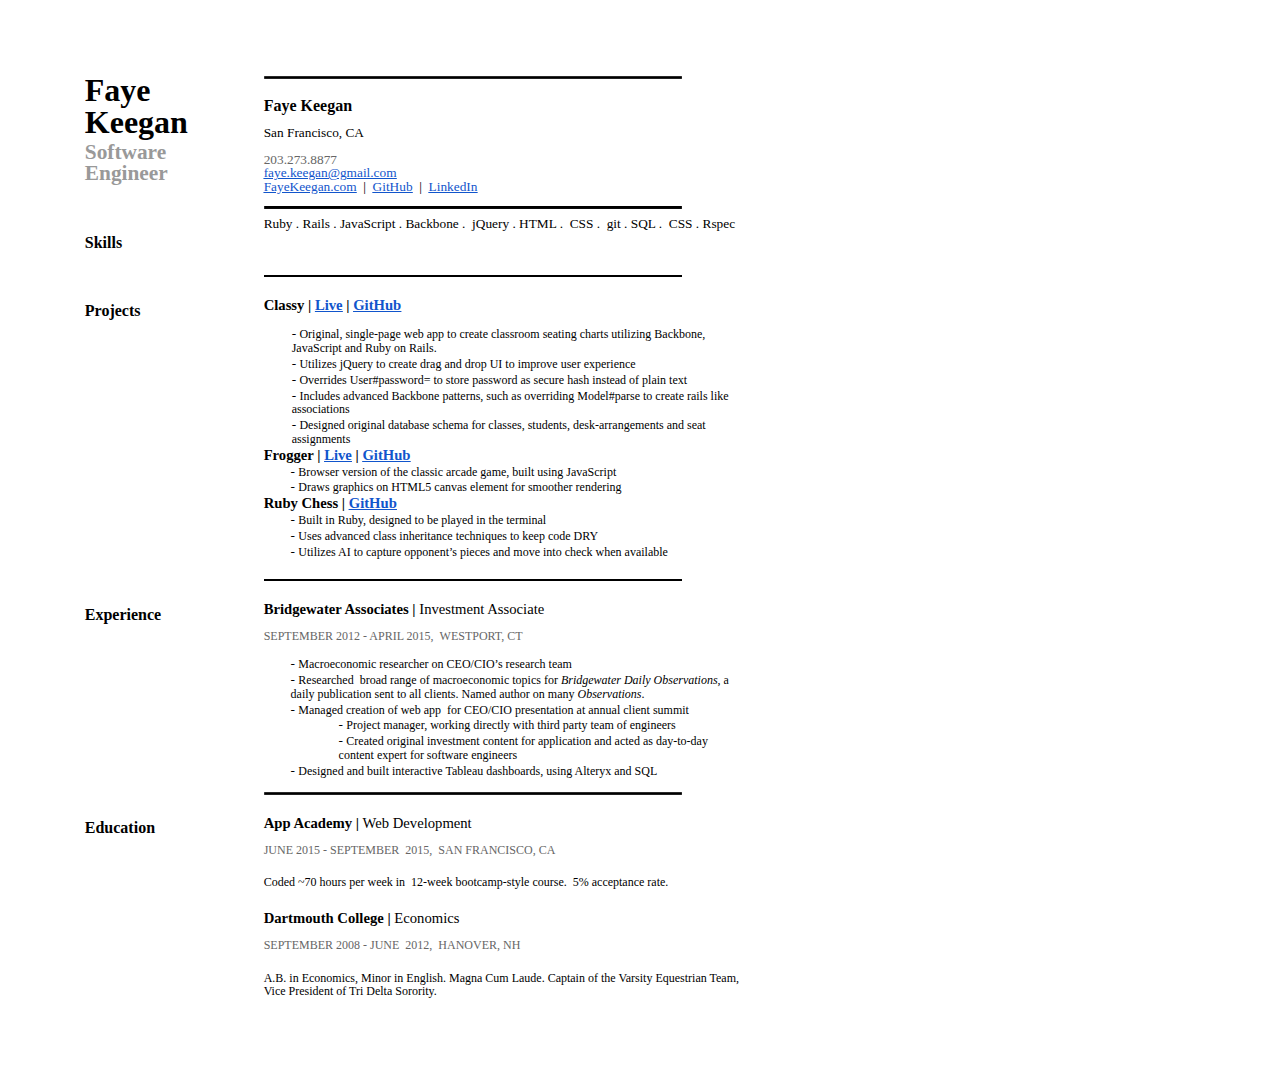
==== commit 9f107485: "update frogger description on resume" ====
--- a/docs/FayeKeeganResume.html
+++ b/docs/FayeKeeganResume.html
@@ -1 +1 @@
-<html><head><meta content="text/html; charset=UTF-8" http-equiv="content-type"><style type="text/css">@import url('https://themes.googleusercontent.com/fonts/css?kit=IQkOxTRQj1v7zXy6iX8DL5pIJi6r8foVsJvL7fG6y2I');.lst-kix_d1o2vqykpefg-5>li:before{content:"-  "}.lst-kix_d1o2vqykpefg-4>li:before{content:"-  "}.lst-kix_d1o2vqykpefg-6>li:before{content:"-  "}.lst-kix_d1o2vqykpefg-7>li:before{content:"-  "}.lst-kix_d1o2vqykpefg-3>li:before{content:"-  "}.lst-kix_k0kdq1xzowxw-8>li:before{content:"-  "}.lst-kix_k0kdq1xzowxw-7>li:before{content:"-  "}.lst-kix_k0kdq1xzowxw-6>li:before{content:"-  "}.lst-kix_k0kdq1xzowxw-5>li:before{content:"-  "}.lst-kix_k0kdq1xzowxw-2>li:before{content:"-  "}.lst-kix_d1o2vqykpefg-8>li:before{content:"-  "}.lst-kix_k0kdq1xzowxw-4>li:before{content:"-  "}.lst-kix_k0kdq1xzowxw-3>li:before{content:"-  "}.lst-kix_k0kdq1xzowxw-1>li:before{content:"-  "}.lst-kix_k0kdq1xzowxw-0>li:before{content:"-  "}.lst-kix_d1o2vqykpefg-0>li:before{content:"-  "}.lst-kix_d1o2vqykpefg-2>li:before{content:"-  "}.lst-kix_d1o2vqykpefg-1>li:before{content:"-  "}ul.lst-kix_5kuy0rhxwp76-0{list-style-type:none}ul.lst-kix_5kuy0rhxwp76-2{list-style-type:none}ul.lst-kix_5kuy0rhxwp76-1{list-style-type:none}ul.lst-kix_5kuy0rhxwp76-4{list-style-type:none}ul.lst-kix_5kuy0rhxwp76-3{list-style-type:none}ul.lst-kix_5kuy0rhxwp76-6{list-style-type:none}ul.lst-kix_5kuy0rhxwp76-5{list-style-type:none}ul.lst-kix_5kuy0rhxwp76-8{list-style-type:none}ul.lst-kix_5kuy0rhxwp76-7{list-style-type:none}ul.lst-kix_kd0b846wyfbb-8{list-style-type:none}ul.lst-kix_kd0b846wyfbb-7{list-style-type:none}ul.lst-kix_kd0b846wyfbb-6{list-style-type:none}.lst-kix_5krhbitdd5rb-1>li:before{content:"-  "}.lst-kix_5krhbitdd5rb-5>li:before{content:"-  "}ul.lst-kix_kd0b846wyfbb-5{list-style-type:none}.lst-kix_axbbsfcx7z5j-0>li:before{content:"\0025cf  "}.lst-kix_axbbsfcx7z5j-4>li:before{content:"\0025cb  "}ul.lst-kix_kd0b846wyfbb-4{list-style-type:none}.lst-kix_3s9rewghi24b-6>li:before{content:"-  "}ul.lst-kix_kd0b846wyfbb-3{list-style-type:none}.lst-kix_5kuy0rhxwp76-5>li:before{content:"-  "}ul.lst-kix_kd0b846wyfbb-2{list-style-type:none}ul.lst-kix_kd0b846wyfbb-1{list-style-type:none}ul.lst-kix_kd0b846wyfbb-0{list-style-type:none}.lst-kix_3s9rewghi24b-8>li:before{content:"-  "}.lst-kix_5kuy0rhxwp76-7>li:before{content:"-  "}.lst-kix_5krhbitdd5rb-3>li:before{content:"-  "}.lst-kix_axbbsfcx7z5j-2>li:before{content:"\0025a0  "}.lst-kix_3s9rewghi24b-2>li:before{content:"-  "}.lst-kix_5kuy0rhxwp76-1>li:before{content:"-  "}.lst-kix_9x2kn8lco9wn-5>li:before{content:"-  "}.lst-kix_axbbsfcx7z5j-8>li:before{content:"\0025a0  "}.lst-kix_9x2kn8lco9wn-1>li:before{content:"-  "}.lst-kix_9x2kn8lco9wn-3>li:before{content:"-  "}.lst-kix_3s9rewghi24b-4>li:before{content:"-  "}.lst-kix_5kuy0rhxwp76-3>li:before{content:"-  "}.lst-kix_axbbsfcx7z5j-6>li:before{content:"\0025cf  "}ul.lst-kix_i2qrgcbwmafg-5{list-style-type:none}ul.lst-kix_i2qrgcbwmafg-6{list-style-type:none}ul.lst-kix_i2qrgcbwmafg-7{list-style-type:none}ul.lst-kix_i2qrgcbwmafg-8{list-style-type:none}ul.lst-kix_i2qrgcbwmafg-1{list-style-type:none}ul.lst-kix_i2qrgcbwmafg-2{list-style-type:none}ul.lst-kix_i2qrgcbwmafg-3{list-style-type:none}ul.lst-kix_i2qrgcbwmafg-4{list-style-type:none}ul.lst-kix_khjysk3sq41y-8{list-style-type:none}ul.lst-kix_khjysk3sq41y-6{list-style-type:none}ul.lst-kix_khjysk3sq41y-7{list-style-type:none}ul.lst-kix_khjysk3sq41y-4{list-style-type:none}ul.lst-kix_khjysk3sq41y-5{list-style-type:none}ul.lst-kix_khjysk3sq41y-2{list-style-type:none}ul.lst-kix_khjysk3sq41y-3{list-style-type:none}ul.lst-kix_khjysk3sq41y-0{list-style-type:none}ul.lst-kix_khjysk3sq41y-1{list-style-type:none}.lst-kix_9x2kn8lco9wn-7>li:before{content:"-  "}ul.lst-kix_i2qrgcbwmafg-0{list-style-type:none}.lst-kix_yb8eke4hg2zk-3>li:before{content:"-  "}.lst-kix_yb8eke4hg2zk-7>li:before{content:"-  "}.lst-kix_yb8eke4hg2zk-5>li:before{content:"-  "}.lst-kix_i2qrgcbwmafg-0>li:before{content:"-  "}.lst-kix_i2qrgcbwmafg-2>li:before{content:"-  "}.lst-kix_i2qrgcbwmafg-4>li:before{content:"-  "}.lst-kix_yb8eke4hg2zk-1>li:before{content:"-  "}.lst-kix_kd0b846wyfbb-0>li:before{content:"-  "}ul.lst-kix_3s9rewghi24b-1{list-style-type:none}.lst-kix_4unaww7c9uhn-8>li:before{content:"\0025a0  "}ul.lst-kix_3s9rewghi24b-0{list-style-type:none}.lst-kix_i2qrgcbwmafg-6>li:before{content:"-  "}.lst-kix_i2qrgcbwmafg-8>li:before{content:"-  "}ul.lst-kix_3s9rewghi24b-3{list-style-type:none}ul.lst-kix_3s9rewghi24b-2{list-style-type:none}ul.lst-kix_3s9rewghi24b-5{list-style-type:none}ul.lst-kix_3s9rewghi24b-4{list-style-type:none}.lst-kix_kd0b846wyfbb-2>li:before{content:"-  "}.lst-kix_kd0b846wyfbb-6>li:before{content:"-  "}ul.lst-kix_3s9rewghi24b-7{list-style-type:none}ul.lst-kix_3s9rewghi24b-6{list-style-type:none}.lst-kix_4unaww7c9uhn-6>li:before{content:"\0025cf  "}ul.lst-kix_3s9rewghi24b-8{list-style-type:none}.lst-kix_kd0b846wyfbb-4>li:before{content:"-  "}.lst-kix_4unaww7c9uhn-0>li:before{content:"\0025cf  "}.lst-kix_4unaww7c9uhn-2>li:before{content:"\0025a0  "}.lst-kix_4unaww7c9uhn-4>li:before{content:"\0025cb  "}.lst-kix_5krhbitdd5rb-7>li:before{content:"-  "}.lst-kix_kd0b846wyfbb-8>li:before{content:"-  "}.lst-kix_khjysk3sq41y-3>li:before{content:"-  "}.lst-kix_khjysk3sq41y-5>li:before{content:"-  "}.lst-kix_x07tgdrh2p91-8>li:before{content:"-  "}.lst-kix_khjysk3sq41y-0>li:before{content:"-  "}.lst-kix_khjysk3sq41y-4>li:before{content:"-  "}.lst-kix_khjysk3sq41y-7>li:before{content:"-  "}.lst-kix_vuntjgu0323m-8>li:before{content:"-  "}.lst-kix_vuntjgu0323m-6>li:before{content:"-  "}.lst-kix_khjysk3sq41y-6>li:before{content:"-  "}.lst-kix_vuntjgu0323m-7>li:before{content:"-  "}.lst-kix_x07tgdrh2p91-2>li:before{content:"-  "}.lst-kix_x07tgdrh2p91-3>li:before{content:"-  "}.lst-kix_x07tgdrh2p91-4>li:before{content:"-  "}.lst-kix_khjysk3sq41y-8>li:before{content:"-  "}.lst-kix_x07tgdrh2p91-6>li:before{content:"-  "}.lst-kix_x07tgdrh2p91-5>li:before{content:"-  "}.lst-kix_x07tgdrh2p91-7>li:before{content:"-  "}ul.lst-kix_x07tgdrh2p91-0{list-style-type:none}ul.lst-kix_x07tgdrh2p91-1{list-style-type:none}ul.lst-kix_x07tgdrh2p91-2{list-style-type:none}ul.lst-kix_x07tgdrh2p91-3{list-style-type:none}ul.lst-kix_x07tgdrh2p91-4{list-style-type:none}ul.lst-kix_x07tgdrh2p91-5{list-style-type:none}ul.lst-kix_x07tgdrh2p91-6{list-style-type:none}ul.lst-kix_x07tgdrh2p91-7{list-style-type:none}ul.lst-kix_x07tgdrh2p91-8{list-style-type:none}.lst-kix_x07tgdrh2p91-1>li:before{content:"-  "}ul.lst-kix_5krhbitdd5rb-7{list-style-type:none}.lst-kix_x07tgdrh2p91-0>li:before{content:"-  "}ul.lst-kix_5krhbitdd5rb-8{list-style-type:none}ul.lst-kix_5krhbitdd5rb-5{list-style-type:none}ul.lst-kix_5krhbitdd5rb-6{list-style-type:none}ul.lst-kix_5krhbitdd5rb-3{list-style-type:none}ul.lst-kix_yb8eke4hg2zk-0{list-style-type:none}ul.lst-kix_5krhbitdd5rb-4{list-style-type:none}ul.lst-kix_5krhbitdd5rb-1{list-style-type:none}ul.lst-kix_5krhbitdd5rb-2{list-style-type:none}.lst-kix_khjysk3sq41y-1>li:before{content:"-  "}ul.lst-kix_5krhbitdd5rb-0{list-style-type:none}.lst-kix_khjysk3sq41y-2>li:before{content:"-  "}.lst-kix_ld6dsx75aht4-0>li:before{content:"-  "}.lst-kix_ld6dsx75aht4-1>li:before{content:"-  "}ul.lst-kix_4unaww7c9uhn-7{list-style-type:none}ul.lst-kix_4unaww7c9uhn-8{list-style-type:none}ul.lst-kix_4unaww7c9uhn-5{list-style-type:none}ul.lst-kix_4unaww7c9uhn-6{list-style-type:none}.lst-kix_ld6dsx75aht4-2>li:before{content:"-  "}ul.lst-kix_4unaww7c9uhn-3{list-style-type:none}.lst-kix_ld6dsx75aht4-4>li:before{content:"-  "}ul.lst-kix_4unaww7c9uhn-4{list-style-type:none}ul.lst-kix_4unaww7c9uhn-1{list-style-type:none}ul.lst-kix_4unaww7c9uhn-2{list-style-type:none}.lst-kix_ld6dsx75aht4-3>li:before{content:"-  "}ul.lst-kix_4unaww7c9uhn-0{list-style-type:none}.lst-kix_ld6dsx75aht4-6>li:before{content:"-  "}.lst-kix_ld6dsx75aht4-8>li:before{content:"-  "}.lst-kix_ld6dsx75aht4-5>li:before{content:"-  "}.lst-kix_ld6dsx75aht4-7>li:before{content:"-  "}ul.lst-kix_axbbsfcx7z5j-0{list-style-type:none}ul.lst-kix_axbbsfcx7z5j-1{list-style-type:none}ul.lst-kix_9x2kn8lco9wn-8{list-style-type:none}ul.lst-kix_axbbsfcx7z5j-2{list-style-type:none}.lst-kix_vuntjgu0323m-0>li:before{content:"-  "}ul.lst-kix_9x2kn8lco9wn-7{list-style-type:none}ul.lst-kix_axbbsfcx7z5j-3{list-style-type:none}ul.lst-kix_axbbsfcx7z5j-4{list-style-type:none}ul.lst-kix_axbbsfcx7z5j-5{list-style-type:none}.lst-kix_3s9rewghi24b-0>li:before{content:"-  "}ul.lst-kix_axbbsfcx7z5j-6{list-style-type:none}ul.lst-kix_axbbsfcx7z5j-7{list-style-type:none}ul.lst-kix_axbbsfcx7z5j-8{list-style-type:none}.lst-kix_vuntjgu0323m-4>li:before{content:"-  "}ul.lst-kix_k0kdq1xzowxw-1{list-style-type:none}ul.lst-kix_k0kdq1xzowxw-0{list-style-type:none}.lst-kix_vuntjgu0323m-1>li:before{content:"-  "}.lst-kix_vuntjgu0323m-5>li:before{content:"-  "}ul.lst-kix_k0kdq1xzowxw-5{list-style-type:none}ul.lst-kix_k0kdq1xzowxw-4{list-style-type:none}ul.lst-kix_k0kdq1xzowxw-3{list-style-type:none}ul.lst-kix_k0kdq1xzowxw-2{list-style-type:none}.lst-kix_vuntjgu0323m-2>li:before{content:"-  "}ul.lst-kix_k0kdq1xzowxw-8{list-style-type:none}ul.lst-kix_k0kdq1xzowxw-7{list-style-type:none}.lst-kix_vuntjgu0323m-3>li:before{content:"-  "}ul.lst-kix_k0kdq1xzowxw-6{list-style-type:none}.lst-kix_5krhbitdd5rb-2>li:before{content:"-  "}.lst-kix_axbbsfcx7z5j-3>li:before{content:"\0025cf  "}.lst-kix_axbbsfcx7z5j-5>li:before{content:"\0025a0  "}.lst-kix_5krhbitdd5rb-0>li:before{content:"-  "}.lst-kix_5krhbitdd5rb-4>li:before{content:"-  "}.lst-kix_5kuy0rhxwp76-8>li:before{content:"-  "}.lst-kix_9x2kn8lco9wn-0>li:before{content:"-  "}.lst-kix_5kuy0rhxwp76-6>li:before{content:"-  "}.lst-kix_axbbsfcx7z5j-1>li:before{content:"\0025cb  "}.lst-kix_3s9rewghi24b-7>li:before{content:"-  "}.lst-kix_9x2kn8lco9wn-6>li:before{content:"-  "}ul.lst-kix_9x2kn8lco9wn-0{list-style-type:none}.lst-kix_5kuy0rhxwp76-2>li:before{content:"-  "}ul.lst-kix_9x2kn8lco9wn-2{list-style-type:none}ul.lst-kix_9x2kn8lco9wn-1{list-style-type:none}ul.lst-kix_9x2kn8lco9wn-4{list-style-type:none}.lst-kix_5kuy0rhxwp76-0>li:before{content:"-  "}.lst-kix_5kuy0rhxwp76-4>li:before{content:"-  "}ul.lst-kix_9x2kn8lco9wn-3{list-style-type:none}.lst-kix_3s9rewghi24b-1>li:before{content:"-  "}.lst-kix_3s9rewghi24b-5>li:before{content:"-  "}ul.lst-kix_9x2kn8lco9wn-6{list-style-type:none}.lst-kix_9x2kn8lco9wn-4>li:before{content:"-  "}ul.lst-kix_9x2kn8lco9wn-5{list-style-type:none}.lst-kix_axbbsfcx7z5j-7>li:before{content:"\0025cb  "}.lst-kix_3s9rewghi24b-3>li:before{content:"-  "}.lst-kix_9x2kn8lco9wn-2>li:before{content:"-  "}ul.lst-kix_d1o2vqykpefg-8{list-style-type:none}ul.lst-kix_d1o2vqykpefg-7{list-style-type:none}ul.lst-kix_d1o2vqykpefg-6{list-style-type:none}ul.lst-kix_d1o2vqykpefg-5{list-style-type:none}ul.lst-kix_d1o2vqykpefg-4{list-style-type:none}ul.lst-kix_d1o2vqykpefg-3{list-style-type:none}ul.lst-kix_d1o2vqykpefg-2{list-style-type:none}ul.lst-kix_d1o2vqykpefg-1{list-style-type:none}ul.lst-kix_d1o2vqykpefg-0{list-style-type:none}.lst-kix_9x2kn8lco9wn-8>li:before{content:"-  "}ul.lst-kix_yb8eke4hg2zk-8{list-style-type:none}ul.lst-kix_vuntjgu0323m-4{list-style-type:none}.lst-kix_yb8eke4hg2zk-4>li:before{content:"-  "}ul.lst-kix_yb8eke4hg2zk-7{list-style-type:none}ul.lst-kix_vuntjgu0323m-3{list-style-type:none}ul.lst-kix_yb8eke4hg2zk-6{list-style-type:none}ul.lst-kix_vuntjgu0323m-6{list-style-type:none}ul.lst-kix_yb8eke4hg2zk-5{list-style-type:none}ul.lst-kix_vuntjgu0323m-5{list-style-type:none}ul.lst-kix_yb8eke4hg2zk-4{list-style-type:none}ul.lst-kix_vuntjgu0323m-8{list-style-type:none}ul.lst-kix_yb8eke4hg2zk-3{list-style-type:none}ul.lst-kix_vuntjgu0323m-7{list-style-type:none}ul.lst-kix_yb8eke4hg2zk-2{list-style-type:none}ul.lst-kix_yb8eke4hg2zk-1{list-style-type:none}ul.lst-kix_vuntjgu0323m-0{list-style-type:none}.lst-kix_yb8eke4hg2zk-6>li:before{content:"-  "}ul.lst-kix_vuntjgu0323m-2{list-style-type:none}ul.lst-kix_vuntjgu0323m-1{list-style-type:none}ul.lst-kix_ld6dsx75aht4-0{list-style-type:none}ul.lst-kix_ld6dsx75aht4-1{list-style-type:none}ul.lst-kix_ld6dsx75aht4-2{list-style-type:none}ul.lst-kix_ld6dsx75aht4-3{list-style-type:none}ul.lst-kix_ld6dsx75aht4-4{list-style-type:none}ul.lst-kix_ld6dsx75aht4-5{list-style-type:none}ul.lst-kix_ld6dsx75aht4-6{list-style-type:none}ul.lst-kix_ld6dsx75aht4-7{list-style-type:none}.lst-kix_i2qrgcbwmafg-1>li:before{content:"-  "}ul.lst-kix_ld6dsx75aht4-8{list-style-type:none}.lst-kix_yb8eke4hg2zk-0>li:before{content:"-  "}.lst-kix_kd0b846wyfbb-1>li:before{content:"-  "}.lst-kix_yb8eke4hg2zk-2>li:before{content:"-  "}.lst-kix_i2qrgcbwmafg-3>li:before{content:"-  "}.lst-kix_kd0b846wyfbb-5>li:before{content:"-  "}.lst-kix_kd0b846wyfbb-7>li:before{content:"-  "}.lst-kix_i2qrgcbwmafg-5>li:before{content:"-  "}.lst-kix_kd0b846wyfbb-3>li:before{content:"-  "}.lst-kix_4unaww7c9uhn-7>li:before{content:"\0025cb  "}.lst-kix_i2qrgcbwmafg-7>li:before{content:"-  "}.lst-kix_4unaww7c9uhn-1>li:before{content:"\0025cb  "}.lst-kix_5krhbitdd5rb-8>li:before{content:"-  "}.lst-kix_5krhbitdd5rb-6>li:before{content:"-  "}.lst-kix_4unaww7c9uhn-5>li:before{content:"\0025a0  "}.lst-kix_yb8eke4hg2zk-8>li:before{content:"-  "}.lst-kix_4unaww7c9uhn-3>li:before{content:"\0025cf  "}ol{margin:0;padding:0}.c21{border-right-style:solid;padding:5pt 5pt 5pt 5pt;border-bottom-color:#ffffff;border-top-width:0pt;border-right-width:0pt;border-left-color:#ffffff;vertical-align:top;border-right-color:#ffffff;border-left-width:0pt;border-top-style:solid;border-left-style:solid;border-bottom-width:0pt;width:369.8pt;border-top-color:#ffffff;border-bottom-style:solid}.c7{border-right-style:solid;padding:3.6pt 3.6pt 3.6pt 3.6pt;border-bottom-color:#ffffff;border-top-width:0pt;border-right-width:0pt;border-left-color:#ffffff;vertical-align:top;border-right-color:#ffffff;border-left-width:0pt;border-top-style:solid;border-left-style:solid;border-bottom-width:0pt;width:134.2pt;border-top-color:#ffffff;border-bottom-style:solid}.c0{margin-left:21pt;padding-top:0pt;padding-left:0pt;padding-bottom:0pt;line-height:1.15;orphans:2;widows:2;text-align:left;direction:ltr}.c14{margin-left:20.2pt;padding-top:0pt;padding-left:0pt;padding-bottom:0pt;line-height:1.15;orphans:2;widows:2;text-align:left;direction:ltr}.c36{color:#666666;font-weight:normal;text-decoration:none;vertical-align:baseline;font-size:10pt;font-family:"Lato";font-style:normal}.c1{color:#000000;font-weight:normal;text-decoration:none;vertical-align:baseline;font-size:9pt;font-family:"Lato";font-style:normal}.c8{color:#000000;font-weight:normal;text-decoration:none;vertical-align:baseline;font-size:10pt;font-family:"Lato";font-style:normal}.c27{color:#d44500;font-weight:normal;text-decoration:none;vertical-align:baseline;font-size:10pt;font-family:"Lato";font-style:normal}.c24{color:#000000;font-weight:normal;text-decoration:none;vertical-align:baseline;font-size:11pt;font-family:"Lato";font-style:normal}.c3{color:#000000;font-weight:bold;text-decoration:none;vertical-align:baseline;font-size:12pt;font-family:"Lato";font-style:normal}.c30{color:#000000;text-decoration:none;vertical-align:baseline;font-size:10pt;font-family:"Lato";font-style:normal}.c11{padding-top:0pt;padding-bottom:0pt;line-height:1.0;page-break-after:avoid;text-align:left;direction:ltr}.c23{padding-top:4pt;padding-bottom:0pt;line-height:1.15;text-align:left;direction:ltr}.c13{padding-top:6pt;padding-bottom:0pt;line-height:1.15;text-align:left;direction:ltr}.c41{color:#666666;font-weight:normal;text-decoration:none;vertical-align:baseline;font-style:normal}.c25{padding-top:0pt;padding-bottom:0pt;line-height:1.15;text-align:left;direction:ltr}.c15{padding-top:3pt;padding-bottom:0pt;line-height:1.0;text-align:left;direction:ltr}.c39{color:#999999;text-decoration:none;vertical-align:baseline;font-size:16pt;font-style:normal}.c4{padding-top:10pt;padding-bottom:0pt;line-height:1.0;text-align:left;direction:ltr}.c35{padding-top:5pt;padding-bottom:0pt;line-height:1.15;text-align:left;direction:ltr}.c17{padding-top:0pt;padding-bottom:0pt;line-height:1.0;text-align:left;direction:ltr}.c32{color:#000000;text-decoration:none;vertical-align:baseline;font-family:"Lato";font-style:normal}.c44{color:#000000;font-weight:normal;text-decoration:none;vertical-align:baseline}.c34{padding-top:6pt;padding-bottom:0pt;text-align:left;direction:ltr}.c22{border-collapse:collapse;margin-right:auto}.c16{background-color:#ffffff;max-width:504pt;padding:36pt 54pt 36pt 54pt}.c5{padding-top:0pt;direction:ltr;height:10pt}.c10{color:inherit;text-decoration:inherit}.c43{margin-left:56.2pt;padding-left:0pt}.c12{padding:0;margin:0}.c6{color:#1155cc;text-decoration:underline}.c29{orphans:2;widows:2}.c37{font-family:"Lato"}.c2{height:132pt}.c31{line-height:1.0}.c20{font-size:9pt}.c18{height:97pt}.c40{height:150pt}.c38{font-style:italic}.c19{font-size:6pt}.c9{font-weight:bold}.c28{font-size:11pt}.c33{height:228pt}.c26{height:38pt}.c42{height:10pt}.c45{font-size:24pt}.c46{color:#999999}.title{padding-top:0pt;color:#000000;font-weight:bold;font-size:24pt;padding-bottom:0pt;font-family:"Raleway";line-height:1.0;page-break-after:avoid;text-align:left}.subtitle{padding-top:3pt;color:#f2511b;font-weight:bold;font-size:16pt;padding-bottom:0pt;font-family:"Raleway";line-height:1.0;text-align:left}li{color:#000000;font-size:10pt;font-family:"Lato"}p{margin:0;color:#000000;font-size:10pt;font-family:"Lato"}h1{padding-top:4pt;color:#000000;font-weight:bold;font-size:12pt;padding-bottom:0pt;font-family:"Raleway";line-height:1.15;text-align:left}h2{padding-top:16pt;color:#000000;font-weight:bold;font-size:11pt;padding-bottom:0pt;font-family:"Lato";line-height:1.15;text-align:left}h3{padding-top:0pt;color:#666666;font-size:9pt;padding-bottom:0pt;font-family:"Lato";line-height:1.15;text-align:left}h4{padding-top:8pt;color:#666666;text-decoration:underline;font-size:11pt;padding-bottom:0pt;font-family:"Trebuchet MS";line-height:1.15;page-break-after:avoid;text-align:left}h5{padding-top:8pt;color:#666666;font-size:11pt;padding-bottom:0pt;font-family:"Trebuchet MS";line-height:1.15;page-break-after:avoid;text-align:left}h6{padding-top:8pt;color:#666666;font-size:11pt;padding-bottom:0pt;font-family:"Trebuchet MS";line-height:1.15;page-break-after:avoid;font-style:italic;text-align:left}</style></head><body class="c16"><p class="c5"><span class="c19"></span></p><a href="#" name="82f16f227a0a6fb0980a85530377a6150069d732"></a><a href="#" name="0"></a><table cellpadding="0" cellspacing="0" class="c22"><tbody><tr class="c18"><td class="c7" colspan="1" rowspan="1"><p class="c11 title"><a name="h.4prkjmzco10w"></a><span class="c37">Faye Keegan</span></p><p class="c15 subtitle"><a name="h.o2iwx3vdck7p"></a><span class="c37 c46">Software Engineer</span></p></td><td class="c21" colspan="1" rowspan="1"><p class="c17"><span style="overflow: hidden; display: inline-block; margin: 0.00px 0.00px; border: 0.00px solid #000000; transform: rotate(0.00rad) translateZ(0px); -webkit-transform: rotate(0.00rad) translateZ(0px); width: 418.00px; height: 2.67px;"><img alt="" src="images/image00.png" style="width: 418.00px; height: 2.67px; margin-left: 0.00px; margin-top: 0.00px; transform: rotate(0.00rad) translateZ(0px); -webkit-transform: rotate(0.00rad) translateZ(0px);" title="horizontal line"></span></p><h1 class="c13"><a name="h.lf5wiiqsu4ub"></a><span class="c3">Faye Keegan</span></h1><p class="c17"><span class="c8">San Francisco, CA</span></p><p class="c4"><span class="c36">203.273.8877</span></p><p class="c17"><span class="c6"><a class="c10" href="mailto:faye.keegan@gmail.com">faye.keegan@gmail.com</a></span></p><p class="c17"><span class="c6"><a class="c10" href="https://www.google.com/url?q=http://fayekeegan.com/&amp;sa=D&amp;usg=AFQjCNFeyQFlqD6cGbKDbWHeyki7NoyCQg">FayeKeegan.com</a></span><span>&nbsp;</span><span>&nbsp;| &nbsp;</span><span class="c6"><a class="c10" href="https://www.google.com/url?q=https://github.com/FayeKeegan&amp;sa=D&amp;usg=AFQjCNF3aPQAgqc-2to7mFpbz5a7wm22EQ">GitHub</a></span><span>&nbsp; | &nbsp;</span><span class="c6"><a class="c10" href="https://www.google.com/url?q=https://www.linkedin.com/in/fayekeegan&amp;sa=D&amp;usg=AFQjCNHC1zPamEg0EPFfktzbxZWgUQY6qQ">LinkedIn</a></span></p></td></tr><tr class="c26"><td class="c7" colspan="1" rowspan="1"><p class="c17 c42"><span class="c30 c9"></span></p><h1 class="c23"><a name="h.61e3cm1p1fln"></a><span class="c3">Skills</span></h1></td><td class="c21" colspan="1" rowspan="1"><p class="c25"><span style="overflow: hidden; display: inline-block; margin: 0.00px 0.00px; border: 0.00px solid #000000; transform: rotate(0.00rad) translateZ(0px); -webkit-transform: rotate(0.00rad) translateZ(0px); width: 418.00px; height: 2.67px;"><img alt="" src="images/image00.png" style="width: 418.00px; height: 2.67px; margin-left: 0.00px; margin-top: 0.00px; transform: rotate(0.00rad) translateZ(0px); -webkit-transform: rotate(0.00rad) translateZ(0px);" title="horizontal line"></span></p><p class="c31 c34"><span>Ruby . Rails . JavaScript . Backbone . &nbsp;jQuery . HTML . &nbsp;CSS . &nbsp;git . SQL . &nbsp;CSS . Rspec</span></p></td></tr><tr class="c33"><td class="c7" colspan="1" rowspan="1"><p class="c17 c42"><span class="c30 c9"></span></p><h1 class="c23"><a name="h.gbnhrfggwdei"></a><span class="c37">Projects</span></h1></td><td class="c21" colspan="1" rowspan="1"><p class="c25"><span style="overflow: hidden; display: inline-block; margin: 0.00px 0.00px; border: 0.00px solid #000000; transform: rotate(0.00rad) translateZ(0px); -webkit-transform: rotate(0.00rad) translateZ(0px); width: 418.00px; height: 2.67px;"><img alt="" src="images/image00.png" style="width: 418.00px; height: 2.67px; margin-left: 0.00px; margin-top: 0.00px; transform: rotate(0.00rad) translateZ(0px); -webkit-transform: rotate(0.00rad) translateZ(0px);" title="horizontal line"></span></p><h2 class="c13"><a name="h.ic1krc5123p5"></a><span>Classy | </span><span class="c6 c9"><a class="c10" href="https://www.google.com/url?q=http://www.classy-classroom.com/session/new&amp;sa=D&amp;usg=AFQjCNGcLBb8ain208ZwQvQAEV-_fy_IDA">Live</a></span><span class="c9">&nbsp;| </span><span class="c6 c9"><a class="c10" href="https://www.google.com/url?q=https://github.com/FayeKeegan/Classy&amp;sa=D&amp;usg=AFQjCNHS9wro4qlmuqp6dr2oFOdNT5OV7A">GitHub</a></span></h2><ul class="c12 lst-kix_i2qrgcbwmafg-0 start"><li class="c0"><span class="c20">O</span><span class="c1">riginal, single-page web app to create classroom seating charts utilizing Backbone, JavaScript and Ruby on Rails.</span></li><li class="c0"><span class="c1">Utilizes jQuery to create drag and drop UI to improve user experience</span></li><li class="c0"><span class="c1">Overrides User#password= to store password as secure hash instead of plain text</span></li><li class="c0"><span class="c1">Includes advanced Backbone patterns, such as overriding Model#parse to create rails like associations</span></li><li class="c0"><span class="c1">Designed original database schema for classes, students, desk-arrangements and seat assignments</span></li></ul><p class="c25 c29"><span class="c9 c28">Frogger |</span><span class="c38 c9 c28">&nbsp;</span><span class="c6 c9 c28"><a class="c10" href="https://www.google.com/url?q=http://fayekeegan.com/frogger/&amp;sa=D&amp;usg=AFQjCNGXkEqrdsEJgeHwjCfIkMF0VCZnNw">Live</a></span><span class="c9 c28">&nbsp;| </span><span class="c6 c9 c28"><a class="c10" href="https://www.google.com/url?q=https://github.com/FayeKeegan/Frogger&amp;sa=D&amp;usg=AFQjCNE0CeWpzhZiUXMVv7roBh8bSG2M2A">GitHub</a></span></p><ul class="c12 lst-kix_vuntjgu0323m-0 start"><li class="c14"><span class="c20">Browser </span><span class="c20">version of </span><span class="c1">the classic arcade game, built using JavaScript to draw on HTML5 canvas element</span></li><li class="c14"><span class="c1">Created JavaScript function to replicate ruby-like inheritance and keep code DRY</span></li></ul><p class="c25 c29"><span class="c9 c28">Ruby Chess | </span><span class="c6 c9 c28"><a class="c10" href="https://www.google.com/url?q=https://github.com/FayeKeegan/terminal_chess&amp;sa=D&amp;usg=AFQjCNF0OO1dKghHCW9bBhJsULWZorHJQg">GitHub</a></span></p><ul class="c12 lst-kix_d1o2vqykpefg-0 start"><li class="c14"><span class="c1">Built in Ruby, designed to be played in the terminal</span></li><li class="c14"><span class="c1">Uses advanced class inheritance techniques to keep code DRY</span></li><li class="c14"><span class="c20">Utilizes AI to capture opponent&rsquo;s pieces and move into check when available</span></li></ul></td></tr><tr class="c40"><td class="c7" colspan="1" rowspan="1"><p class="c17 c42"><span class="c9 c30"></span></p><h1 class="c23"><a name="h.tk538brb1kdf"></a><span class="c3">Experience</span></h1></td><td class="c21" colspan="1" rowspan="1"><p class="c25"><span style="overflow: hidden; display: inline-block; margin: 0.00px 0.00px; border: 0.00px solid #000000; transform: rotate(0.00rad) translateZ(0px); -webkit-transform: rotate(0.00rad) translateZ(0px); width: 418.00px; height: 2.67px;"><img alt="" src="images/image00.png" style="width: 418.00px; height: 2.67px; margin-left: 0.00px; margin-top: 0.00px; transform: rotate(0.00rad) translateZ(0px); -webkit-transform: rotate(0.00rad) translateZ(0px);" title="horizontal line"></span></p><h2 class="c13"><a name="h.y1q60llsp3ln"></a><span>Bridgewater Associates | </span><span class="c24">Investment Associate</span></h2><h3 class="c25"><a name="h.80m0megl6m3e"></a><span class="c37 c20 c41">SEPTEMBER 2012 - APRIL 2015, &nbsp;WESTPORT, CT</span></h3><ul class="c12 lst-kix_khjysk3sq41y-0 start"><li class="c14"><span class="c1">Macroeconomic researcher on CEO/CIO&rsquo;s research team</span></li><li class="c14"><span class="c20">Researched &nbsp;broad range of macroeconomic topics for</span><span class="c20 c38">&nbsp;Bridgewater Daily Observations</span><span class="c20">, a daily publication sent to all clients. Named author on many </span><span class="c20 c38">Observations</span><span class="c1">.</span></li></ul><ul class="c12 lst-kix_ld6dsx75aht4-0 start"><li class="c14"><span class="c1">Managed creation of web app &nbsp;for CEO/CIO presentation at annual client summit</span></li></ul><ul class="c12 lst-kix_kd0b846wyfbb-0 start"><li class="c25 c43 c29"><span class="c1">Project manager, working directly with third party team of engineers</span></li></ul><ul class="c12 lst-kix_5krhbitdd5rb-0 start"><li class="c25 c29 c43"><span class="c20">Created original investment content for application and acted as day-to-day content expert for software engineer</span><span class="c1">s</span></li></ul><ul class="c12 lst-kix_3s9rewghi24b-0 start"><li class="c14"><span class="c20">Designed and built interactive Tableau dashboards, using Alteryx and SQL</span></li></ul></td></tr><tr class="c2"><td class="c7" colspan="1" rowspan="1"><p class="c17 c42"><span class="c30 c9"></span></p><h1 class="c23"><a name="h.skqh4zb6ceyb"></a><span class="c3">Education</span></h1></td><td class="c21" colspan="1" rowspan="1"><p class="c25"><span style="overflow: hidden; display: inline-block; margin: 0.00px 0.00px; border: 0.00px solid #000000; transform: rotate(0.00rad) translateZ(0px); -webkit-transform: rotate(0.00rad) translateZ(0px); width: 418.00px; height: 2.67px;"><img alt="" src="images/image00.png" style="width: 418.00px; height: 2.67px; margin-left: 0.00px; margin-top: 0.00px; transform: rotate(0.00rad) translateZ(0px); -webkit-transform: rotate(0.00rad) translateZ(0px);" title="horizontal line"></span></p><h2 class="c13"><a name="h.r7oinwx5vtl9"></a><span>App Academy | </span><span class="c24">Web Development</span></h2><h3 class="c25"><a name="h.uqfre138cju9"></a><span class="c41 c37 c20">JUNE 2015 - SEPTEMBER &nbsp;2015, &nbsp;SAN FRANCISCO, CA</span></h3><p class="c35"><span class="c1">Coded ~70 hours per week in &nbsp;12-week bootcamp-style course. &nbsp;5% acceptance rate.</span></p><h2 class="c13"><a name="h.fge7g2z0kz1m"></a><span>Dartmouth College | </span><span class="c24">Economics</span></h2><h3 class="c25"><a name="h.68q0od1ziv5p"></a><span class="c41 c37 c20">SEPTEMBER 2008 - JUNE &nbsp;2012, &nbsp;HANOVER, NH</span></h3><p class="c35"><span class="c20">A.B. in Economics, Minor in English. Magna Cum Laude. Captain of the Varsity Equestrian Team, Vice President of Tri Delta Sorority.</span></p></td></tr></tbody></table><p class="c5 c31"><span class="c19"></span></p></body></html>+<html><head><meta content="text/html; charset=UTF-8" http-equiv="content-type"><style type="text/css">@import url('https://themes.googleusercontent.com/fonts/css?kit=IQkOxTRQj1v7zXy6iX8DL5pIJi6r8foVsJvL7fG6y2I');.lst-kix_d1o2vqykpefg-5>li:before{content:"-  "}.lst-kix_d1o2vqykpefg-4>li:before{content:"-  "}.lst-kix_d1o2vqykpefg-6>li:before{content:"-  "}.lst-kix_d1o2vqykpefg-7>li:before{content:"-  "}.lst-kix_d1o2vqykpefg-3>li:before{content:"-  "}.lst-kix_k0kdq1xzowxw-8>li:before{content:"-  "}.lst-kix_k0kdq1xzowxw-7>li:before{content:"-  "}.lst-kix_k0kdq1xzowxw-6>li:before{content:"-  "}.lst-kix_k0kdq1xzowxw-5>li:before{content:"-  "}.lst-kix_k0kdq1xzowxw-2>li:before{content:"-  "}.lst-kix_d1o2vqykpefg-8>li:before{content:"-  "}.lst-kix_k0kdq1xzowxw-4>li:before{content:"-  "}.lst-kix_k0kdq1xzowxw-3>li:before{content:"-  "}.lst-kix_k0kdq1xzowxw-1>li:before{content:"-  "}.lst-kix_k0kdq1xzowxw-0>li:before{content:"-  "}.lst-kix_d1o2vqykpefg-0>li:before{content:"-  "}.lst-kix_d1o2vqykpefg-2>li:before{content:"-  "}.lst-kix_d1o2vqykpefg-1>li:before{content:"-  "}ul.lst-kix_5kuy0rhxwp76-0{list-style-type:none}ul.lst-kix_5kuy0rhxwp76-2{list-style-type:none}ul.lst-kix_5kuy0rhxwp76-1{list-style-type:none}ul.lst-kix_5kuy0rhxwp76-4{list-style-type:none}ul.lst-kix_5kuy0rhxwp76-3{list-style-type:none}ul.lst-kix_5kuy0rhxwp76-6{list-style-type:none}ul.lst-kix_5kuy0rhxwp76-5{list-style-type:none}ul.lst-kix_5kuy0rhxwp76-8{list-style-type:none}ul.lst-kix_5kuy0rhxwp76-7{list-style-type:none}ul.lst-kix_kd0b846wyfbb-8{list-style-type:none}ul.lst-kix_kd0b846wyfbb-7{list-style-type:none}ul.lst-kix_kd0b846wyfbb-6{list-style-type:none}.lst-kix_5krhbitdd5rb-1>li:before{content:"-  "}.lst-kix_5krhbitdd5rb-5>li:before{content:"-  "}ul.lst-kix_kd0b846wyfbb-5{list-style-type:none}.lst-kix_axbbsfcx7z5j-0>li:before{content:"\0025cf  "}.lst-kix_axbbsfcx7z5j-4>li:before{content:"\0025cb  "}ul.lst-kix_kd0b846wyfbb-4{list-style-type:none}.lst-kix_3s9rewghi24b-6>li:before{content:"-  "}ul.lst-kix_kd0b846wyfbb-3{list-style-type:none}.lst-kix_5kuy0rhxwp76-5>li:before{content:"-  "}ul.lst-kix_kd0b846wyfbb-2{list-style-type:none}ul.lst-kix_kd0b846wyfbb-1{list-style-type:none}ul.lst-kix_kd0b846wyfbb-0{list-style-type:none}.lst-kix_3s9rewghi24b-8>li:before{content:"-  "}.lst-kix_5kuy0rhxwp76-7>li:before{content:"-  "}.lst-kix_5krhbitdd5rb-3>li:before{content:"-  "}.lst-kix_axbbsfcx7z5j-2>li:before{content:"\0025a0  "}.lst-kix_3s9rewghi24b-2>li:before{content:"-  "}.lst-kix_5kuy0rhxwp76-1>li:before{content:"-  "}.lst-kix_9x2kn8lco9wn-5>li:before{content:"-  "}.lst-kix_axbbsfcx7z5j-8>li:before{content:"\0025a0  "}.lst-kix_9x2kn8lco9wn-1>li:before{content:"-  "}.lst-kix_9x2kn8lco9wn-3>li:before{content:"-  "}.lst-kix_3s9rewghi24b-4>li:before{content:"-  "}.lst-kix_5kuy0rhxwp76-3>li:before{content:"-  "}.lst-kix_axbbsfcx7z5j-6>li:before{content:"\0025cf  "}ul.lst-kix_i2qrgcbwmafg-5{list-style-type:none}ul.lst-kix_i2qrgcbwmafg-6{list-style-type:none}ul.lst-kix_i2qrgcbwmafg-7{list-style-type:none}ul.lst-kix_i2qrgcbwmafg-8{list-style-type:none}ul.lst-kix_i2qrgcbwmafg-1{list-style-type:none}ul.lst-kix_i2qrgcbwmafg-2{list-style-type:none}ul.lst-kix_i2qrgcbwmafg-3{list-style-type:none}ul.lst-kix_i2qrgcbwmafg-4{list-style-type:none}ul.lst-kix_khjysk3sq41y-8{list-style-type:none}ul.lst-kix_khjysk3sq41y-6{list-style-type:none}ul.lst-kix_khjysk3sq41y-7{list-style-type:none}ul.lst-kix_khjysk3sq41y-4{list-style-type:none}ul.lst-kix_khjysk3sq41y-5{list-style-type:none}ul.lst-kix_khjysk3sq41y-2{list-style-type:none}ul.lst-kix_khjysk3sq41y-3{list-style-type:none}ul.lst-kix_khjysk3sq41y-0{list-style-type:none}ul.lst-kix_khjysk3sq41y-1{list-style-type:none}.lst-kix_9x2kn8lco9wn-7>li:before{content:"-  "}ul.lst-kix_i2qrgcbwmafg-0{list-style-type:none}.lst-kix_yb8eke4hg2zk-3>li:before{content:"-  "}.lst-kix_yb8eke4hg2zk-7>li:before{content:"-  "}.lst-kix_yb8eke4hg2zk-5>li:before{content:"-  "}.lst-kix_i2qrgcbwmafg-0>li:before{content:"-  "}.lst-kix_i2qrgcbwmafg-2>li:before{content:"-  "}.lst-kix_i2qrgcbwmafg-4>li:before{content:"-  "}.lst-kix_yb8eke4hg2zk-1>li:before{content:"-  "}.lst-kix_kd0b846wyfbb-0>li:before{content:"-  "}ul.lst-kix_3s9rewghi24b-1{list-style-type:none}.lst-kix_4unaww7c9uhn-8>li:before{content:"\0025a0  "}ul.lst-kix_3s9rewghi24b-0{list-style-type:none}.lst-kix_i2qrgcbwmafg-6>li:before{content:"-  "}.lst-kix_i2qrgcbwmafg-8>li:before{content:"-  "}ul.lst-kix_3s9rewghi24b-3{list-style-type:none}ul.lst-kix_3s9rewghi24b-2{list-style-type:none}ul.lst-kix_3s9rewghi24b-5{list-style-type:none}ul.lst-kix_3s9rewghi24b-4{list-style-type:none}.lst-kix_kd0b846wyfbb-2>li:before{content:"-  "}.lst-kix_kd0b846wyfbb-6>li:before{content:"-  "}ul.lst-kix_3s9rewghi24b-7{list-style-type:none}ul.lst-kix_3s9rewghi24b-6{list-style-type:none}.lst-kix_4unaww7c9uhn-6>li:before{content:"\0025cf  "}ul.lst-kix_3s9rewghi24b-8{list-style-type:none}.lst-kix_kd0b846wyfbb-4>li:before{content:"-  "}.lst-kix_4unaww7c9uhn-0>li:before{content:"\0025cf  "}.lst-kix_4unaww7c9uhn-2>li:before{content:"\0025a0  "}.lst-kix_4unaww7c9uhn-4>li:before{content:"\0025cb  "}.lst-kix_5krhbitdd5rb-7>li:before{content:"-  "}.lst-kix_kd0b846wyfbb-8>li:before{content:"-  "}.lst-kix_khjysk3sq41y-3>li:before{content:"-  "}.lst-kix_khjysk3sq41y-5>li:before{content:"-  "}.lst-kix_x07tgdrh2p91-8>li:before{content:"-  "}.lst-kix_khjysk3sq41y-0>li:before{content:"-  "}.lst-kix_khjysk3sq41y-4>li:before{content:"-  "}.lst-kix_khjysk3sq41y-7>li:before{content:"-  "}.lst-kix_vuntjgu0323m-8>li:before{content:"-  "}.lst-kix_vuntjgu0323m-6>li:before{content:"-  "}.lst-kix_khjysk3sq41y-6>li:before{content:"-  "}.lst-kix_vuntjgu0323m-7>li:before{content:"-  "}.lst-kix_x07tgdrh2p91-2>li:before{content:"-  "}.lst-kix_x07tgdrh2p91-3>li:before{content:"-  "}.lst-kix_x07tgdrh2p91-4>li:before{content:"-  "}.lst-kix_khjysk3sq41y-8>li:before{content:"-  "}.lst-kix_x07tgdrh2p91-6>li:before{content:"-  "}.lst-kix_x07tgdrh2p91-5>li:before{content:"-  "}.lst-kix_x07tgdrh2p91-7>li:before{content:"-  "}ul.lst-kix_x07tgdrh2p91-0{list-style-type:none}ul.lst-kix_x07tgdrh2p91-1{list-style-type:none}ul.lst-kix_x07tgdrh2p91-2{list-style-type:none}ul.lst-kix_x07tgdrh2p91-3{list-style-type:none}ul.lst-kix_x07tgdrh2p91-4{list-style-type:none}ul.lst-kix_x07tgdrh2p91-5{list-style-type:none}ul.lst-kix_x07tgdrh2p91-6{list-style-type:none}ul.lst-kix_x07tgdrh2p91-7{list-style-type:none}ul.lst-kix_x07tgdrh2p91-8{list-style-type:none}.lst-kix_x07tgdrh2p91-1>li:before{content:"-  "}ul.lst-kix_5krhbitdd5rb-7{list-style-type:none}.lst-kix_x07tgdrh2p91-0>li:before{content:"-  "}ul.lst-kix_5krhbitdd5rb-8{list-style-type:none}ul.lst-kix_5krhbitdd5rb-5{list-style-type:none}ul.lst-kix_5krhbitdd5rb-6{list-style-type:none}ul.lst-kix_5krhbitdd5rb-3{list-style-type:none}ul.lst-kix_yb8eke4hg2zk-0{list-style-type:none}ul.lst-kix_5krhbitdd5rb-4{list-style-type:none}ul.lst-kix_5krhbitdd5rb-1{list-style-type:none}ul.lst-kix_5krhbitdd5rb-2{list-style-type:none}.lst-kix_khjysk3sq41y-1>li:before{content:"-  "}ul.lst-kix_5krhbitdd5rb-0{list-style-type:none}.lst-kix_khjysk3sq41y-2>li:before{content:"-  "}.lst-kix_ld6dsx75aht4-0>li:before{content:"-  "}.lst-kix_ld6dsx75aht4-1>li:before{content:"-  "}ul.lst-kix_4unaww7c9uhn-7{list-style-type:none}ul.lst-kix_4unaww7c9uhn-8{list-style-type:none}ul.lst-kix_4unaww7c9uhn-5{list-style-type:none}ul.lst-kix_4unaww7c9uhn-6{list-style-type:none}.lst-kix_ld6dsx75aht4-2>li:before{content:"-  "}ul.lst-kix_4unaww7c9uhn-3{list-style-type:none}.lst-kix_ld6dsx75aht4-4>li:before{content:"-  "}ul.lst-kix_4unaww7c9uhn-4{list-style-type:none}ul.lst-kix_4unaww7c9uhn-1{list-style-type:none}ul.lst-kix_4unaww7c9uhn-2{list-style-type:none}.lst-kix_ld6dsx75aht4-3>li:before{content:"-  "}ul.lst-kix_4unaww7c9uhn-0{list-style-type:none}.lst-kix_ld6dsx75aht4-6>li:before{content:"-  "}.lst-kix_ld6dsx75aht4-8>li:before{content:"-  "}.lst-kix_ld6dsx75aht4-5>li:before{content:"-  "}.lst-kix_ld6dsx75aht4-7>li:before{content:"-  "}ul.lst-kix_axbbsfcx7z5j-0{list-style-type:none}ul.lst-kix_axbbsfcx7z5j-1{list-style-type:none}ul.lst-kix_9x2kn8lco9wn-8{list-style-type:none}ul.lst-kix_axbbsfcx7z5j-2{list-style-type:none}.lst-kix_vuntjgu0323m-0>li:before{content:"-  "}ul.lst-kix_9x2kn8lco9wn-7{list-style-type:none}ul.lst-kix_axbbsfcx7z5j-3{list-style-type:none}ul.lst-kix_axbbsfcx7z5j-4{list-style-type:none}ul.lst-kix_axbbsfcx7z5j-5{list-style-type:none}.lst-kix_3s9rewghi24b-0>li:before{content:"-  "}ul.lst-kix_axbbsfcx7z5j-6{list-style-type:none}ul.lst-kix_axbbsfcx7z5j-7{list-style-type:none}ul.lst-kix_axbbsfcx7z5j-8{list-style-type:none}.lst-kix_vuntjgu0323m-4>li:before{content:"-  "}ul.lst-kix_k0kdq1xzowxw-1{list-style-type:none}ul.lst-kix_k0kdq1xzowxw-0{list-style-type:none}.lst-kix_vuntjgu0323m-1>li:before{content:"-  "}.lst-kix_vuntjgu0323m-5>li:before{content:"-  "}ul.lst-kix_k0kdq1xzowxw-5{list-style-type:none}ul.lst-kix_k0kdq1xzowxw-4{list-style-type:none}ul.lst-kix_k0kdq1xzowxw-3{list-style-type:none}ul.lst-kix_k0kdq1xzowxw-2{list-style-type:none}.lst-kix_vuntjgu0323m-2>li:before{content:"-  "}ul.lst-kix_k0kdq1xzowxw-8{list-style-type:none}ul.lst-kix_k0kdq1xzowxw-7{list-style-type:none}.lst-kix_vuntjgu0323m-3>li:before{content:"-  "}ul.lst-kix_k0kdq1xzowxw-6{list-style-type:none}.lst-kix_5krhbitdd5rb-2>li:before{content:"-  "}.lst-kix_axbbsfcx7z5j-3>li:before{content:"\0025cf  "}.lst-kix_axbbsfcx7z5j-5>li:before{content:"\0025a0  "}.lst-kix_5krhbitdd5rb-0>li:before{content:"-  "}.lst-kix_5krhbitdd5rb-4>li:before{content:"-  "}.lst-kix_5kuy0rhxwp76-8>li:before{content:"-  "}.lst-kix_9x2kn8lco9wn-0>li:before{content:"-  "}.lst-kix_5kuy0rhxwp76-6>li:before{content:"-  "}.lst-kix_axbbsfcx7z5j-1>li:before{content:"\0025cb  "}.lst-kix_3s9rewghi24b-7>li:before{content:"-  "}.lst-kix_9x2kn8lco9wn-6>li:before{content:"-  "}ul.lst-kix_9x2kn8lco9wn-0{list-style-type:none}.lst-kix_5kuy0rhxwp76-2>li:before{content:"-  "}ul.lst-kix_9x2kn8lco9wn-2{list-style-type:none}ul.lst-kix_9x2kn8lco9wn-1{list-style-type:none}ul.lst-kix_9x2kn8lco9wn-4{list-style-type:none}.lst-kix_5kuy0rhxwp76-0>li:before{content:"-  "}.lst-kix_5kuy0rhxwp76-4>li:before{content:"-  "}ul.lst-kix_9x2kn8lco9wn-3{list-style-type:none}.lst-kix_3s9rewghi24b-1>li:before{content:"-  "}.lst-kix_3s9rewghi24b-5>li:before{content:"-  "}ul.lst-kix_9x2kn8lco9wn-6{list-style-type:none}.lst-kix_9x2kn8lco9wn-4>li:before{content:"-  "}ul.lst-kix_9x2kn8lco9wn-5{list-style-type:none}.lst-kix_axbbsfcx7z5j-7>li:before{content:"\0025cb  "}.lst-kix_3s9rewghi24b-3>li:before{content:"-  "}.lst-kix_9x2kn8lco9wn-2>li:before{content:"-  "}ul.lst-kix_d1o2vqykpefg-8{list-style-type:none}ul.lst-kix_d1o2vqykpefg-7{list-style-type:none}ul.lst-kix_d1o2vqykpefg-6{list-style-type:none}ul.lst-kix_d1o2vqykpefg-5{list-style-type:none}ul.lst-kix_d1o2vqykpefg-4{list-style-type:none}ul.lst-kix_d1o2vqykpefg-3{list-style-type:none}ul.lst-kix_d1o2vqykpefg-2{list-style-type:none}ul.lst-kix_d1o2vqykpefg-1{list-style-type:none}ul.lst-kix_d1o2vqykpefg-0{list-style-type:none}.lst-kix_9x2kn8lco9wn-8>li:before{content:"-  "}ul.lst-kix_yb8eke4hg2zk-8{list-style-type:none}ul.lst-kix_vuntjgu0323m-4{list-style-type:none}.lst-kix_yb8eke4hg2zk-4>li:before{content:"-  "}ul.lst-kix_yb8eke4hg2zk-7{list-style-type:none}ul.lst-kix_vuntjgu0323m-3{list-style-type:none}ul.lst-kix_yb8eke4hg2zk-6{list-style-type:none}ul.lst-kix_vuntjgu0323m-6{list-style-type:none}ul.lst-kix_yb8eke4hg2zk-5{list-style-type:none}ul.lst-kix_vuntjgu0323m-5{list-style-type:none}ul.lst-kix_yb8eke4hg2zk-4{list-style-type:none}ul.lst-kix_vuntjgu0323m-8{list-style-type:none}ul.lst-kix_yb8eke4hg2zk-3{list-style-type:none}ul.lst-kix_vuntjgu0323m-7{list-style-type:none}ul.lst-kix_yb8eke4hg2zk-2{list-style-type:none}ul.lst-kix_yb8eke4hg2zk-1{list-style-type:none}ul.lst-kix_vuntjgu0323m-0{list-style-type:none}.lst-kix_yb8eke4hg2zk-6>li:before{content:"-  "}ul.lst-kix_vuntjgu0323m-2{list-style-type:none}ul.lst-kix_vuntjgu0323m-1{list-style-type:none}ul.lst-kix_ld6dsx75aht4-0{list-style-type:none}ul.lst-kix_ld6dsx75aht4-1{list-style-type:none}ul.lst-kix_ld6dsx75aht4-2{list-style-type:none}ul.lst-kix_ld6dsx75aht4-3{list-style-type:none}ul.lst-kix_ld6dsx75aht4-4{list-style-type:none}ul.lst-kix_ld6dsx75aht4-5{list-style-type:none}ul.lst-kix_ld6dsx75aht4-6{list-style-type:none}ul.lst-kix_ld6dsx75aht4-7{list-style-type:none}.lst-kix_i2qrgcbwmafg-1>li:before{content:"-  "}ul.lst-kix_ld6dsx75aht4-8{list-style-type:none}.lst-kix_yb8eke4hg2zk-0>li:before{content:"-  "}.lst-kix_kd0b846wyfbb-1>li:before{content:"-  "}.lst-kix_yb8eke4hg2zk-2>li:before{content:"-  "}.lst-kix_i2qrgcbwmafg-3>li:before{content:"-  "}.lst-kix_kd0b846wyfbb-5>li:before{content:"-  "}.lst-kix_kd0b846wyfbb-7>li:before{content:"-  "}.lst-kix_i2qrgcbwmafg-5>li:before{content:"-  "}.lst-kix_kd0b846wyfbb-3>li:before{content:"-  "}.lst-kix_4unaww7c9uhn-7>li:before{content:"\0025cb  "}.lst-kix_i2qrgcbwmafg-7>li:before{content:"-  "}.lst-kix_4unaww7c9uhn-1>li:before{content:"\0025cb  "}.lst-kix_5krhbitdd5rb-8>li:before{content:"-  "}.lst-kix_5krhbitdd5rb-6>li:before{content:"-  "}.lst-kix_4unaww7c9uhn-5>li:before{content:"\0025a0  "}.lst-kix_yb8eke4hg2zk-8>li:before{content:"-  "}.lst-kix_4unaww7c9uhn-3>li:before{content:"\0025cf  "}ol{margin:0;padding:0}.c19{border-right-style:solid;padding:3.6pt 3.6pt 3.6pt 3.6pt;border-bottom-color:#ffffff;border-top-width:0pt;border-right-width:0pt;border-left-color:#ffffff;vertical-align:top;border-right-color:#ffffff;border-left-width:0pt;border-top-style:solid;border-left-style:solid;border-bottom-width:0pt;width:134.2pt;border-top-color:#ffffff;border-bottom-style:solid}.c18{border-right-style:solid;padding:5pt 5pt 5pt 5pt;border-bottom-color:#ffffff;border-top-width:0pt;border-right-width:0pt;border-left-color:#ffffff;vertical-align:top;border-right-color:#ffffff;border-left-width:0pt;border-top-style:solid;border-left-style:solid;border-bottom-width:0pt;width:369.8pt;border-top-color:#ffffff;border-bottom-style:solid}.c12{color:#000000;font-weight:normal;text-decoration:none;vertical-align:baseline;font-size:9pt;font-family:"Lato";font-style:normal}.c7{color:#666666;font-weight:normal;text-decoration:none;vertical-align:baseline;font-size:9pt;font-family:"Lato";font-style:normal}.c10{color:#000000;font-weight:bold;text-decoration:none;vertical-align:baseline;font-size:9pt;font-family:"Lato";font-style:normal}.c4{color:#000000;font-weight:bold;text-decoration:none;vertical-align:baseline;font-size:12pt;font-family:"Lato";font-style:normal}.c29{color:#666666;font-weight:normal;text-decoration:none;vertical-align:baseline;font-size:10pt;font-family:"Lato";font-style:normal}.c9{color:#000000;font-weight:normal;text-decoration:none;vertical-align:baseline;font-size:10pt;font-family:"Lato";font-style:normal}.c26{color:#999999;text-decoration:none;vertical-align:baseline;font-size:16pt;font-family:"Lato";font-style:normal}.c33{padding-top:5pt;padding-bottom:0pt;line-height:1.15;text-align:left;direction:ltr}.c37{color:#d44500;font-weight:normal;text-decoration:none;vertical-align:baseline;font-style:normal}.c14{color:#000000;font-weight:normal;text-decoration:none;vertical-align:baseline;font-family:"Lato"}.c17{padding-top:6pt;padding-bottom:0pt;line-height:1.15;text-align:left;direction:ltr}.c31{padding-top:4pt;padding-bottom:0pt;line-height:1.15;text-align:left;direction:ltr}.c3{padding-top:0pt;padding-bottom:0pt;line-height:1.15;text-align:left;direction:ltr}.c15{color:#000000;text-decoration:none;vertical-align:baseline;font-family:"Lato";font-style:normal}.c25{margin-left:20.2pt;padding-left:0pt;orphans:2;widows:2}.c6{margin-left:21pt;padding-left:0pt;orphans:2;widows:2}.c2{padding-top:0pt;direction:ltr;height:10pt}.c21{padding-bottom:0pt;line-height:1.0;text-align:left}.c40{border-collapse:collapse;margin-right:auto}.c35{background-color:#ffffff;max-width:504pt;padding:36pt 54pt 36pt 54pt}.c11{font-size:9pt;font-style:italic}.c16{font-size:11pt;font-style:normal}.c42{margin-left:56.2pt;padding-left:0pt}.c30{orphans:2;widows:2}.c8{padding:0;margin:0}.c47{padding-top:10pt;direction:ltr}.c43{padding-top:6pt;direction:ltr}.c0{color:inherit;text-decoration:inherit}.c1{font-size:11pt;font-weight:bold}.c23{padding-top:0pt;direction:ltr}.c5{color:#1155cc;text-decoration:underline}.c28{padding-top:3pt;direction:ltr}.c45{color:#999999}.c32{font-size:10pt}.c38{font-size:24pt}.c22{font-weight:bold}.c39{height:97pt}.c13{font-size:9pt}.c34{font-family:"Lato"}.c41{height:38pt}.c27{height:228pt}.c36{height:132pt}.c48{font-style:italic}.c46{page-break-after:avoid}.c44{line-height:1.0}.c24{font-size:6pt}.c20{height:150pt}.title{padding-top:0pt;color:#000000;font-weight:bold;font-size:24pt;padding-bottom:0pt;font-family:"Raleway";line-height:1.0;page-break-after:avoid;text-align:left}.subtitle{padding-top:3pt;color:#f2511b;font-weight:bold;font-size:16pt;padding-bottom:0pt;font-family:"Raleway";line-height:1.0;text-align:left}li{color:#000000;font-size:10pt;font-family:"Lato"}p{margin:0;color:#000000;font-size:10pt;font-family:"Lato"}h1{padding-top:4pt;color:#000000;font-weight:bold;font-size:12pt;padding-bottom:0pt;font-family:"Raleway";line-height:1.15;text-align:left}h2{padding-top:16pt;color:#000000;font-weight:bold;font-size:11pt;padding-bottom:0pt;font-family:"Lato";line-height:1.15;text-align:left}h3{padding-top:0pt;color:#666666;font-size:9pt;padding-bottom:0pt;font-family:"Lato";line-height:1.15;text-align:left}h4{padding-top:8pt;color:#666666;text-decoration:underline;font-size:11pt;padding-bottom:0pt;font-family:"Trebuchet MS";line-height:1.15;page-break-after:avoid;text-align:left}h5{padding-top:8pt;color:#666666;font-size:11pt;padding-bottom:0pt;font-family:"Trebuchet MS";line-height:1.15;page-break-after:avoid;text-align:left}h6{padding-top:8pt;color:#666666;font-size:11pt;padding-bottom:0pt;font-family:"Trebuchet MS";line-height:1.15;page-break-after:avoid;font-style:italic;text-align:left}</style></head><body class="c35"><p class="c2"><span class="c24"></span></p><a href="#" name="f081c2a7114565e929d08dd74f06f31d2454fa15"></a><a href="#" name="0"></a><table cellpadding="0" cellspacing="0" class="c40"><tbody><tr class="c39"><td class="c19" colspan="1" rowspan="1"><p class="c21 c23 c46 title"><a name="h.4prkjmzco10w"></a><span class="c34">Faye Keegan</span></p><p class="c21 c28 subtitle"><a name="h.o2iwx3vdck7p"></a><span class="c34 c45">Software Engineer</span></p></td><td class="c18" colspan="1" rowspan="1"><p class="c21 c23"><span style="overflow: hidden; display: inline-block; margin: 0.00px 0.00px; border: 0.00px solid #000000; transform: rotate(0.00rad) translateZ(0px); -webkit-transform: rotate(0.00rad) translateZ(0px); width: 418.00px; height: 2.67px;"><img alt="" src="images/image00.png" style="width: 418.00px; height: 2.67px; margin-left: 0.00px; margin-top: 0.00px; transform: rotate(0.00rad) translateZ(0px); -webkit-transform: rotate(0.00rad) translateZ(0px);" title="horizontal line"></span></p><h1 class="c17"><a name="h.lf5wiiqsu4ub"></a><span class="c4">Faye Keegan</span></h1><p class="c21 c23"><span class="c9">San Francisco, CA</span></p><p class="c21 c47"><span class="c29">203.273.8877</span></p><p class="c21 c23"><span class="c5"><a class="c0" href="mailto:faye.keegan@gmail.com">faye.keegan@gmail.com</a></span></p><p class="c21 c23"><span class="c5"><a class="c0" href="https://www.google.com/url?q=http://fayekeegan.com/&amp;sa=D&amp;usg=AFQjCNFeyQFlqD6cGbKDbWHeyki7NoyCQg">FayeKeegan.com</a></span><span>&nbsp;</span><span>&nbsp;| &nbsp;</span><span class="c5"><a class="c0" href="https://www.google.com/url?q=https://github.com/FayeKeegan&amp;sa=D&amp;usg=AFQjCNF3aPQAgqc-2to7mFpbz5a7wm22EQ">GitHub</a></span><span>&nbsp; | &nbsp;</span><span class="c5"><a class="c0" href="https://www.google.com/url?q=https://www.linkedin.com/in/fayekeegan&amp;sa=D&amp;usg=AFQjCNHC1zPamEg0EPFfktzbxZWgUQY6qQ">LinkedIn</a></span></p></td></tr><tr class="c41"><td class="c19" colspan="1" rowspan="1"><p class="c2 c21"><span class="c15 c22 c32"></span></p><h1 class="c31"><a name="h.61e3cm1p1fln"></a><span class="c4">Skills</span></h1></td><td class="c18" colspan="1" rowspan="1"><p class="c3"><span style="overflow: hidden; display: inline-block; margin: 0.00px 0.00px; border: 0.00px solid #000000; transform: rotate(0.00rad) translateZ(0px); -webkit-transform: rotate(0.00rad) translateZ(0px); width: 418.00px; height: 2.67px;"><img alt="" src="images/image00.png" style="width: 418.00px; height: 2.67px; margin-left: 0.00px; margin-top: 0.00px; transform: rotate(0.00rad) translateZ(0px); -webkit-transform: rotate(0.00rad) translateZ(0px);" title="horizontal line"></span></p><p class="c21 c43"><span>Ruby . Rails . JavaScript . Backbone . &nbsp;jQuery . HTML . &nbsp;CSS . &nbsp;git . SQL . &nbsp;CSS . Rspec</span></p></td></tr><tr class="c27"><td class="c19" colspan="1" rowspan="1"><p class="c2 c21"><span class="c15 c32 c22"></span></p><h1 class="c31"><a name="h.gbnhrfggwdei"></a><span class="c34">Projects</span></h1></td><td class="c18" colspan="1" rowspan="1"><p class="c3"><span style="overflow: hidden; display: inline-block; margin: 0.00px 0.00px; border: 0.00px solid #000000; transform: rotate(0.00rad) translateZ(0px); -webkit-transform: rotate(0.00rad) translateZ(0px); width: 418.00px; height: 2.67px;"><img alt="" src="images/image00.png" style="width: 418.00px; height: 2.67px; margin-left: 0.00px; margin-top: 0.00px; transform: rotate(0.00rad) translateZ(0px); -webkit-transform: rotate(0.00rad) translateZ(0px);" title="horizontal line"></span></p><h2 class="c17"><a name="h.ic1krc5123p5"></a><span>Classy | </span><span class="c5 c22"><a class="c0" href="https://www.google.com/url?q=http://www.classy-classroom.com/session/new&amp;sa=D&amp;usg=AFQjCNGcLBb8ain208ZwQvQAEV-_fy_IDA">Live</a></span><span class="c22">&nbsp;| </span><span class="c5 c22"><a class="c0" href="https://www.google.com/url?q=https://github.com/FayeKeegan/Classy&amp;sa=D&amp;usg=AFQjCNHS9wro4qlmuqp6dr2oFOdNT5OV7A">GitHub</a></span></h2><ul class="c8 lst-kix_i2qrgcbwmafg-0 start"><li class="c3 c6"><span class="c13">O</span><span class="c12">riginal, single-page web app to create classroom seating charts utilizing Backbone, JavaScript and Ruby on Rails.</span></li><li class="c3 c6"><span class="c12">Utilizes jQuery to create drag and drop UI to improve user experience</span></li><li class="c3 c6"><span class="c12">Overrides User#password= to store password as secure hash instead of plain text</span></li><li class="c3 c6"><span class="c12">Includes advanced Backbone patterns, such as overriding Model#parse to create rails like associations</span></li><li class="c3 c6"><span class="c12">Designed original database schema for classes, students, desk-arrangements and seat assignments</span></li></ul><p class="c3 c30"><span class="c1">Frogger |</span><span class="c1 c48">&nbsp;</span><span class="c1 c5"><a class="c0" href="https://www.google.com/url?q=http://fayekeegan.com/frogger/&amp;sa=D&amp;usg=AFQjCNGXkEqrdsEJgeHwjCfIkMF0VCZnNw">Live</a></span><span class="c1">&nbsp;| </span><span class="c1 c5"><a class="c0" href="https://www.google.com/url?q=https://github.com/FayeKeegan/Frogger&amp;sa=D&amp;usg=AFQjCNE0CeWpzhZiUXMVv7roBh8bSG2M2A">GitHub</a></span></p><ul class="c8 lst-kix_vuntjgu0323m-0 start"><li class="c3 c25"><span class="c13">Browser </span><span class="c13">version of </span><span class="c12">the classic arcade game, built using JavaScript</span></li><li class="c3 c25"><span class="c12">Draws graphics on HTML5 canvas element for smoother rendering</span></li></ul><p class="c3 c30"><span class="c1">Ruby Chess | </span><span class="c1 c5"><a class="c0" href="https://www.google.com/url?q=https://github.com/FayeKeegan/terminal_chess&amp;sa=D&amp;usg=AFQjCNF0OO1dKghHCW9bBhJsULWZorHJQg">GitHub</a></span></p><ul class="c8 lst-kix_d1o2vqykpefg-0 start"><li class="c3 c25"><span class="c12">Built in Ruby, designed to be played in the terminal</span></li><li class="c3 c25"><span class="c12">Uses advanced class inheritance techniques to keep code DRY</span></li><li class="c3 c25"><span class="c13">Utilizes AI to capture opponent&rsquo;s pieces and move into check when available</span></li></ul></td></tr><tr class="c20"><td class="c19" colspan="1" rowspan="1"><p class="c2 c21"><span class="c15 c32 c22"></span></p><h1 class="c31"><a name="h.tk538brb1kdf"></a><span class="c4">Experience</span></h1></td><td class="c18" colspan="1" rowspan="1"><p class="c3"><span style="overflow: hidden; display: inline-block; margin: 0.00px 0.00px; border: 0.00px solid #000000; transform: rotate(0.00rad) translateZ(0px); -webkit-transform: rotate(0.00rad) translateZ(0px); width: 418.00px; height: 2.67px;"><img alt="" src="images/image00.png" style="width: 418.00px; height: 2.67px; margin-left: 0.00px; margin-top: 0.00px; transform: rotate(0.00rad) translateZ(0px); -webkit-transform: rotate(0.00rad) translateZ(0px);" title="horizontal line"></span></p><h2 class="c17"><a name="h.y1q60llsp3ln"></a><span>Bridgewater Associates | </span><span class="c14 c16">Investment Associate</span></h2><h3 class="c3"><a name="h.80m0megl6m3e"></a><span class="c7">SEPTEMBER 2012 - APRIL 2015, &nbsp;WESTPORT, CT</span></h3><ul class="c8 lst-kix_khjysk3sq41y-0 start"><li class="c3 c25"><span class="c12">Macroeconomic researcher on CEO/CIO&rsquo;s research team</span></li><li class="c3 c25"><span class="c13">Researched &nbsp;broad range of macroeconomic topics for</span><span class="c11">&nbsp;Bridgewater Daily Observations</span><span class="c13">, a daily publication sent to all clients. Named author on many </span><span class="c11">Observations</span><span class="c12">.</span></li></ul><ul class="c8 lst-kix_ld6dsx75aht4-0 start"><li class="c3 c25"><span class="c12">Managed creation of web app &nbsp;for CEO/CIO presentation at annual client summit</span></li></ul><ul class="c8 lst-kix_kd0b846wyfbb-0 start"><li class="c3 c30 c42"><span class="c12">Project manager, working directly with third party team of engineers</span></li></ul><ul class="c8 lst-kix_5krhbitdd5rb-0 start"><li class="c3 c42 c30"><span class="c13">Created original investment content for application and acted as day-to-day content expert for software engineer</span><span class="c12">s</span></li></ul><ul class="c8 lst-kix_3s9rewghi24b-0 start"><li class="c3 c25"><span class="c13">Designed and built interactive Tableau dashboards, using Alteryx and SQL</span></li></ul></td></tr><tr class="c36"><td class="c19" colspan="1" rowspan="1"><p class="c2 c21"><span class="c15 c32 c22"></span></p><h1 class="c31"><a name="h.skqh4zb6ceyb"></a><span class="c4">Education</span></h1></td><td class="c18" colspan="1" rowspan="1"><p class="c3"><span style="overflow: hidden; display: inline-block; margin: 0.00px 0.00px; border: 0.00px solid #000000; transform: rotate(0.00rad) translateZ(0px); -webkit-transform: rotate(0.00rad) translateZ(0px); width: 418.00px; height: 2.67px;"><img alt="" src="images/image00.png" style="width: 418.00px; height: 2.67px; margin-left: 0.00px; margin-top: 0.00px; transform: rotate(0.00rad) translateZ(0px); -webkit-transform: rotate(0.00rad) translateZ(0px);" title="horizontal line"></span></p><h2 class="c17"><a name="h.r7oinwx5vtl9"></a><span>App Academy | </span><span class="c14 c16">Web Development</span></h2><h3 class="c3"><a name="h.uqfre138cju9"></a><span class="c7">JUNE 2015 - SEPTEMBER &nbsp;2015, &nbsp;SAN FRANCISCO, CA</span></h3><p class="c33"><span class="c12">Coded ~70 hours per week in &nbsp;12-week bootcamp-style course. &nbsp;5% acceptance rate.</span></p><h2 class="c17"><a name="h.fge7g2z0kz1m"></a><span>Dartmouth College | </span><span class="c14 c16">Economics</span></h2><h3 class="c3"><a name="h.68q0od1ziv5p"></a><span class="c7">SEPTEMBER 2008 - JUNE &nbsp;2012, &nbsp;HANOVER, NH</span></h3><p class="c33"><span class="c13">A.B. in Economics, Minor in English. Magna Cum Laude. Captain of the Varsity Equestrian Team, Vice President of Tri Delta Sorority.</span></p></td></tr></tbody></table><p class="c2 c44"><span class="c24"></span></p></body></html>